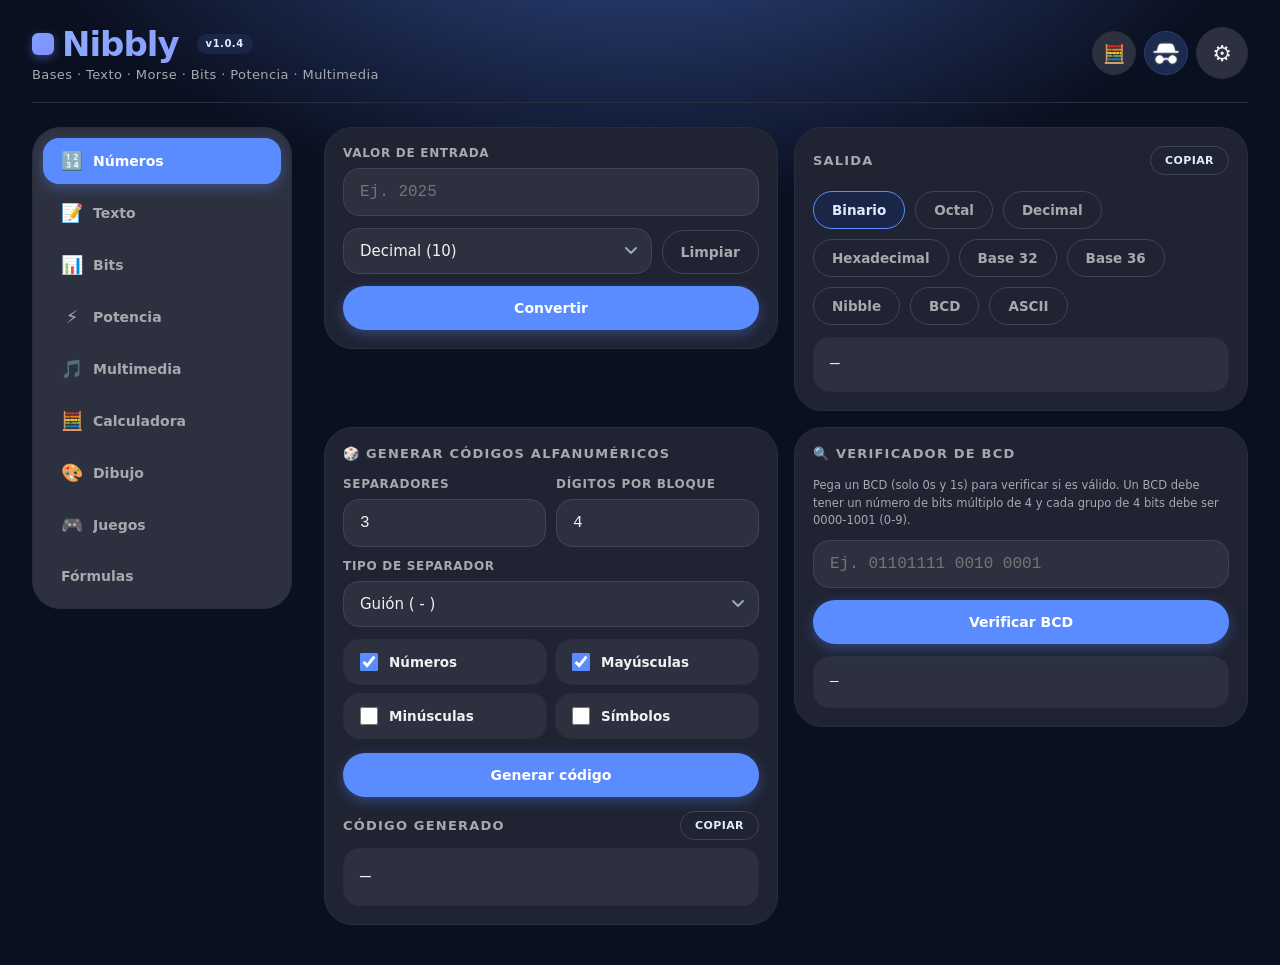
==== index.html @ 158c76c0 "1.0.5" ====
<!DOCTYPE html> <html lang="es"><head><meta charset="UTF-8"><meta name="viewport" content="width=device-width, initial-scale=1, viewport-fit=cover"><meta name="theme-color" content="#0b1020"><title>Nibbly</title><link rel="stylesheet" href="games/games.css" onerror="window.__gamesCssMissing=true"> <style>*{box-sizing:border-box;-webkit-tap-highlight-color:transparent}:root{--accent:#5b8cff;--bg:#0b1020;--surface:color-mix(in srgb,var(--bg) 92%,white 8%);--surface-1:color-mix(in srgb,var(--bg) 86%,white 14%);--surface-2:color-mix(in srgb,var(--bg) 80%,white 20%);--surface-3:color-mix(in srgb,var(--bg) 72%,white 28%);--on-surface:color-mix(in srgb,white 94%,var(--bg));--on-variant:color-mix(in srgb,white 64%,var(--bg));--outline:color-mix(in srgb,white 22%,var(--bg));--outline-v:color-mix(in srgb,white 12%,var(--bg));--primary:var(--accent);--on-primary:#fff;--primary-container:color-mix(in srgb,var(--accent) 34%,var(--bg));--on-primary-cont:color-mix(in srgb,var(--accent) 18%,white);--secondary-container:color-mix(in srgb,var(--accent) 18%,var(--bg));--good:#22d3a6;--warn:#ffb020;--bad:#ff6b7a;--r-md:16px;--r-lg:24px;--r-xl:28px;--r-full:999px;--ease:cubic-bezier(.2,.9,.3,1.1);--bg-anim-speed:9s;--bg-anim-brightness:1;--bg-grad-intensity:50%;--bh-grow-duration:700ms;--bh-suck-duration:1500ms;--bh-suck-stagger:60ms;--bh-hold-duration:500ms;--bh-shrink-duration:500ms;--bh-size-max:140vmax;--bh-accent-mix:40%;--bh-spin-deg:720deg}html,body{margin:0;padding:0;height:100%}html{background:var(--bg)}body{background:var(--bg);color:var(--on-surface);font-family:system-ui,-apple-system,"Segoe UI",Roboto,"Helvetica Neue",Arial,sans-serif;min-height:100vh;padding:0 0 calc(24px + env(safe-area-inset-bottom));-webkit-font-smoothing:antialiased;transition:background-color .3s var(--ease)}body::before{content:'';position:fixed;inset:0;z-index:0;pointer-events:none;background:radial-gradient(900px 500px at 50% -140px,color-mix(in srgb,var(--accent) var(--bg-grad-intensity,50%),transparent) 0%,transparent 70%);background-repeat:no-repeat;animation:bgPulse var(--bg-anim-speed,9s) ease-in-out infinite;will-change:opacity}@keyframes bgPulse{0%,100%{opacity:var(--bg-anim-brightness,1)}50%{opacity:calc(var(--bg-anim-brightness,1) * 0.32)}}.app{max-width:620px;margin:0 auto;padding:16px 14px 24px;position:relative;z-index:1}body.no-effects,body.no-effects *,body.no-effects *::before,body.no-effects *::after,body.no-effects::before{transition:none!important;animation:none!important}.topbar{display:flex;align-items:flex-start;justify-content:space-between;gap:12px;margin-bottom:16px;padding-top:6px}.brand h1{margin:0 0 3px;font-size:28px;font-weight:800;letter-spacing:-.8px;background:linear-gradient(135deg,color-mix(in srgb,var(--accent) 70%,white),color-mix(in srgb,var(--accent) 40%,#a78bfa));-webkit-background-clip:text;background-clip:text;color:transparent;-webkit-text-fill-color:transparent;display:flex;align-items:center;gap:8px}.brand h1 .logo-dot{display:inline-block;width:22px;height:22px;border-radius:6px;background:linear-gradient(135deg,color-mix(in srgb,var(--accent) 80%,white),color-mix(in srgb,var(--accent) 50%,#a78bfa));box-shadow:0 3px 10px color-mix(in srgb,var(--accent) 40%,transparent);flex-shrink:0}.brand p{margin:0;font-size:12px;color:var(--on-variant);letter-spacing:.3px}.icon-btn{width:46px;height:46px;border-radius:var(--r-full);background:var(--surface-1);border:1px solid var(--outline-v);color:var(--on-surface);font-size:20px;cursor:pointer;display:flex;align-items:center;justify-content:center;flex-shrink:0;font-family:inherit;transition:background .2s var(--ease),transform .15s var(--ease)}.icon-btn:active{background:var(--surface-2);transform:scale(.94)}.nav-bar{display:flex;gap:4px;background:var(--surface-1);border:1px solid var(--outline-v);padding:6px;border-radius:var(--r-lg);margin-bottom:16px;overflow-x:auto;scrollbar-width:none}.nav-bar::-webkit-scrollbar{display:none}.tab{flex:1 0 auto;min-width:70px;padding:11px 8px;border:0;background:transparent;color:var(--on-variant);font-size:12.5px;font-weight:700;border-radius:var(--r-md);cursor:pointer;font-family:inherit;white-space:nowrap;transition:background .22s var(--ease),color .22s var(--ease),opacity .2s var(--ease)}.tab.active{background:var(--primary);color:var(--on-primary);box-shadow:0 4px 14px color-mix(in srgb,var(--primary) 35%,transparent)}.tab[disabled]{opacity:.35;pointer-events:none;cursor:not-allowed}.panel{display:none}.panel.active{display:block;animation:fade .26s var(--ease)}@keyframes fade{from{opacity:0;transform:translateY(8px)}to{opacity:1;transform:none}}.card{background:var(--surface);border:1px solid var(--outline-v);border-radius:var(--r-xl);padding:18px;margin-bottom:14px}.card-head{display:flex;justify-content:space-between;align-items:center;gap:10px;margin-bottom:12px;flex-wrap:wrap}.card-title{font-size:12px;font-weight:800;letter-spacing:1px;text-transform:uppercase;color:var(--on-variant)}.lbl{display:block;font-size:12px;font-weight:700;letter-spacing:.7px;text-transform:uppercase;color:var(--on-variant);margin-bottom:8px}.input{width:100%;padding:14px 16px;border-radius:var(--r-md);border:1px solid var(--outline);background:var(--surface-1);color:var(--on-surface);font-size:16px;outline:none;font-family:inherit;transition:border-color .2s var(--ease),box-shadow .2s var(--ease),background .2s var(--ease)}.input:focus{border-color:var(--primary);background:var(--surface-2);box-shadow:0 0 0 3px color-mix(in srgb,var(--primary) 22%,transparent)}.input[readonly]{color:var(--on-primary-cont)}.mono{font-family:ui-monospace,SFMono-Regular,Menlo,Consolas,"Liberation Mono",monospace}.select{width:100%;padding:13px 38px 13px 16px;border-radius:var(--r-md);border:1px solid var(--outline);background-color:var(--surface-1);color:var(--on-surface);font-size:15px;outline:none;font-family:inherit;cursor:pointer;-webkit-appearance:none;appearance:none;background-image:url("data:image/svg+xml;utf8,<svg xmlns='http://www.w3.org/2000/svg' width='12' height='8'><path d='M1 1l5 5 5-5' stroke='%23a0a8c0' stroke-width='1.8' fill='none' stroke-linecap='round' stroke-linejoin='round'/></svg>");background-repeat:no-repeat;background-position:right 14px center;transition:border-color .2s var(--ease)}.select:focus{border-color:var(--primary)}.select option{background:var(--bg);color:var(--on-surface)}.grid2{display:grid;grid-template-columns:1fr auto;gap:10px;align-items:end;margin-top:12px}.dual{display:grid;grid-template-columns:1fr 1fr;gap:10px;margin-top:12px}@media(max-width:380px){.dual{grid-template-columns:1fr}}.btn-ghost{padding:13px 18px;border-radius:var(--r-full);border:1px solid var(--outline);background:transparent;color:var(--on-variant);font-size:14px;font-weight:700;cursor:pointer;font-family:inherit;transition:background .2s var(--ease),color .2s var(--ease)}.btn-ghost:active{background:var(--surface-2);color:var(--on-surface)}.btn-primary{padding:14px 20px;border-radius:var(--r-full);border:0;background:var(--primary);color:var(--on-primary);font-size:14px;font-weight:800;cursor:pointer;font-family:inherit;width:100%;transition:transform .12s var(--ease),filter .2s var(--ease),opacity .2s var(--ease);box-shadow:0 4px 14px color-mix(in srgb,var(--primary) 35%,transparent)}.btn-primary:active{transform:scale(.97);filter:brightness(1.08)}.btn-primary[disabled]{opacity:.6;cursor:progress}.seg{display:flex;gap:5px;background:var(--surface-1);border:1px solid var(--outline-v);padding:5px;border-radius:var(--r-full);margin-bottom:14px}.seg-btn{flex:1;padding:11px 6px;border:0;background:transparent;color:var(--on-variant);font-size:12.5px;font-weight:700;border-radius:var(--r-full);cursor:pointer;font-family:inherit;transition:background .22s var(--ease),color .22s var(--ease)}.seg-btn.active{background:var(--primary);color:var(--on-primary);box-shadow:0 3px 12px color-mix(in srgb,var(--primary) 30%,transparent)}.chips{display:flex;flex-wrap:wrap;gap:8px;margin-top:10px}.chip{padding:9px 16px;border-radius:var(--r-full);border:1px solid var(--outline);background:transparent;color:var(--on-variant);font-size:13px;font-weight:700;cursor:pointer;font-family:inherit;transition:background .2s var(--ease),color .2s var(--ease),border-color .2s var(--ease)}.chip.active{background:var(--secondary-container);border-color:var(--primary);color:var(--on-primary-cont)}.result-val{background:var(--surface-1);border:1px solid var(--outline-v);border-radius:var(--r-md);padding:14px 16px;font-size:16px;line-height:1.55;word-break:break-all;white-space:pre-wrap;color:var(--on-surface);min-height:52px}.result-val.ascii{font-size:24px;letter-spacing:3px;text-align:center}.copy{border:1px solid var(--outline);background:transparent;color:var(--on-primary-cont);font-size:11px;font-weight:800;padding:7px 14px;border-radius:var(--r-full);cursor:pointer;font-family:inherit;letter-spacing:.4px;flex-shrink:0;text-transform:uppercase;transition:background .2s var(--ease),transform .1s var(--ease)}.copy:active{transform:scale(.94);background:var(--surface-2)}.error{display:none;margin-top:12px;font-size:12.5px;color:var(--bad);font-weight:600;line-height:1.4}.error.show{display:block}.morse-pad{display:none;grid-template-columns:repeat(6,1fr);gap:6px;margin-top:12px}.morse-pad.show{display:grid}.morse-key{padding:14px 4px;border-radius:var(--r-md);border:1px solid var(--outline-v);background:var(--surface-1);color:var(--on-surface);font-size:19px;font-weight:800;cursor:pointer;font-family:ui-monospace,SFMono-Regular,Menlo,monospace;transition:background .12s var(--ease),transform .12s var(--ease);line-height:1}.morse-key:active{background:var(--surface-3);transform:scale(.94)}.morse-key.sp{color:var(--on-primary-cont);font-size:12px;font-weight:800}.morse-key.del{color:var(--bad);font-size:15px;font-weight:800}.speaker-btn{display:inline-flex;align-items:center;gap:6px;padding:8px 14px;border-radius:var(--r-full);border:1px solid var(--outline);background:var(--secondary-container);color:var(--on-primary-cont);font-size:12px;font-weight:800;cursor:pointer;font-family:inherit;letter-spacing:.3px;transition:background .2s var(--ease),transform .12s var(--ease),opacity .2s var(--ease)}.speaker-btn:active{transform:scale(.94);background:var(--surface-3)}.speaker-btn[disabled]{opacity:.4;cursor:not-allowed;pointer-events:none;filter:grayscale(.5)}.speaker-btn .ico{font-size:14px;line-height:1}.check-row{display:flex;align-items:center;gap:8px;padding:10px 12px;border-radius:var(--r-md);background:var(--surface-1);border:1px solid var(--outline-v);font-size:13.5px;font-weight:600;color:var(--on-surface);cursor:pointer;transition:background .15s var(--ease)}.check-row:active{background:var(--surface-2)}.check-row input[type=checkbox]{width:18px;height:18px;accent-color:var(--accent);cursor:pointer}.check-grid{display:grid;grid-template-columns:1fr 1fr;gap:8px;margin-top:12px}@media(max-width:360px){.check-grid{grid-template-columns:1fr}}.meter-wrap{margin-top:12px;background:var(--surface-1);border:1px solid var(--outline-v);border-radius:var(--r-md);padding:14px 16px}.meter-top{display:flex;justify-content:space-between;align-items:center;gap:10px;margin-bottom:10px;flex-wrap:wrap}.meter-label{font-size:11px;font-weight:800;letter-spacing:.8px;text-transform:uppercase;color:var(--on-variant)}.badge{display:inline-flex;align-items:center;gap:5px;padding:5px 13px;border-radius:var(--r-full);font-size:12px;font-weight:800;letter-spacing:.3px;white-space:nowrap}.badge.good{background:color-mix(in srgb,var(--good) 18%,transparent);color:var(--good);border:1px solid color-mix(in srgb,var(--good) 40%,transparent)}.badge.mid{background:color-mix(in srgb,var(--warn) 16%,transparent);color:var(--warn);border:1px solid color-mix(in srgb,var(--warn) 35%,transparent)}.badge.bad{background:color-mix(in srgb,var(--bad) 16%,transparent);color:var(--bad);border:1px solid color-mix(in srgb,var(--bad) 35%,transparent)}.badge.neutral{background:var(--secondary-container);color:var(--on-primary-cont);border:1px solid var(--outline-v)}.meter-bar{height:8px;border-radius:var(--r-full);background:var(--bg);overflow:hidden;position:relative}.meter-fill{height:100%;width:0;border-radius:var(--r-full);transition:width .4s var(--ease),background .4s var(--ease)}.meter-desc{font-size:12px;color:var(--on-variant);margin-top:10px;line-height:1.5}.outline-row{display:flex;justify-content:space-between;align-items:baseline;gap:10px;background:var(--surface-1);border:1px solid var(--outline-v);border-radius:var(--r-md);padding:12px 16px;margin-bottom:10px}.outline-row:last-child{margin-bottom:0}.outline-row .k{font-size:12px;font-weight:800;color:var(--on-variant);letter-spacing:.5px;text-transform:uppercase}.outline-row .v{font-size:17px;font-weight:800;color:var(--on-surface);word-break:break-all;text-align:right}.swap-btn{display:flex;align-items:center;justify-content:center;width:44px;height:44px;border-radius:var(--r-full);border:1px solid var(--outline-v);background:var(--surface-1);color:var(--primary);font-size:20px;cursor:pointer;margin:8px auto 0;font-family:inherit;transition:background .2s var(--ease),transform .15s var(--ease)}.swap-btn:active{background:var(--surface-3);transform:scale(.9)}.hint{font-size:11.5px;color:var(--on-variant);margin-top:10px;line-height:1.55}.cpu-bars{display:flex;gap:4px;height:44px;margin-top:6px}.cpu-bar{flex:1;border-radius:6px;background:var(--bg);position:relative;overflow:hidden;border:1px solid var(--outline-v)}.cpu-bar .fill{position:absolute;left:0;right:0;bottom:0;height:0%;border-radius:5px;transition:height .35s var(--ease),background .35s var(--ease)}.cpu-bars-label{display:flex;justify-content:space-between;font-size:10px;color:var(--on-variant);margin-top:6px;font-weight:700;letter-spacing:.3px}.cpu-cores{display:grid;grid-template-columns:repeat(4,1fr);gap:10px;margin-top:4px}.cpu-cores .cc{background:var(--surface-1);border:1px solid var(--outline-v);border-radius:var(--r-md);padding:10px 8px;text-align:center}.cpu-cores .cc .n{font-size:16px;font-weight:800;color:var(--on-surface);font-family:ui-monospace,Menlo,monospace}.cpu-cores .cc .c{font-size:10px;font-weight:700;color:var(--on-variant);letter-spacing:.5px;text-transform:uppercase;margin-top:3px}@media(max-width:400px){.cpu-cores{grid-template-columns:repeat(2,1fr)}}.compat-grid{display:grid;grid-template-columns:repeat(4,1fr);gap:8px}.compat-item{background:var(--surface-2);border:1px solid var(--outline-v);border-radius:var(--r-md);padding:10px 6px;text-align:center}.compat-item .sys{font-size:10px;font-weight:800;color:var(--on-variant);text-transform:uppercase;letter-spacing:.4px;margin-bottom:4px}.compat-item .st{font-size:18px;font-weight:800;line-height:1}.compat-item .st.yes{color:var(--good)}.compat-item .st.no{color:var(--bad)}.compat-item .st.partial{color:var(--warn)}@media(max-width:400px){.compat-grid{grid-template-columns:repeat(2,1fr)}}.toast{position:fixed;left:50%;bottom:calc(28px + env(safe-area-inset-bottom));transform:translate(-50%,20px);background:var(--good);color:#04231a;padding:12px 22px;border-radius:var(--r-full);font-weight:800;font-size:13px;opacity:0;pointer-events:none;transition:opacity .25s var(--ease),transform .25s var(--ease);z-index:400;box-shadow:0 8px 24px color-mix(in srgb,var(--good) 35%,transparent);max-width:90vw;text-align:center}.toast.show{opacity:1;transform:translate(-50%,0)}.toast.bad{background:var(--bad);color:#fff;box-shadow:0 8px 24px color-mix(in srgb,var(--bad) 40%,transparent)}.sheet-overlay{position:fixed;inset:0;background:rgba(0,0,0,.55);opacity:0;pointer-events:none;z-index:300;transition:opacity .25s var(--ease);backdrop-filter:blur(4px);-webkit-backdrop-filter:blur(4px)}.sheet-overlay.show{opacity:1;pointer-events:auto}.sheet{position:fixed;left:0;right:0;bottom:0;background:var(--surface-1);border-radius:var(--r-xl) var(--r-xl) 0 0;max-height:90vh;overflow-y:auto;padding:12px 18px calc(28px + env(safe-area-inset-bottom));transform:translateY(100%);transition:transform .32s cubic-bezier(.3,.9,.4,1);z-index:301;border-top:1px solid var(--outline-v)}.sheet.show{transform:translateY(0)}.sheet-handle{width:36px;height:4px;background:var(--outline);border-radius:var(--r-full);margin:6px auto 18px}.sheet-title{font-size:22px;font-weight:800;letter-spacing:-.4px;margin:0 0 20px;display:flex;justify-content:space-between;align-items:center}.sheet-close{width:36px;height:36px;border-radius:var(--r-full);background:var(--surface-3);border:0;color:var(--on-surface);font-size:16px;cursor:pointer;font-family:inherit;display:flex;align-items:center;justify-content:center}.sheet-close:active{background:var(--surface-3)}.setting-section{margin-bottom:24px}.setting-section h3{font-size:12px;font-weight:800;letter-spacing:1px;text-transform:uppercase;color:var(--on-variant);margin:0 0 12px}.setting-row{display:flex;justify-content:space-between;align-items:center;gap:12px;padding:12px 0}.setting-row.disabled{opacity:.45}.setting-row .rl{flex:1;min-width:0}.setting-row .rl .t{font-size:15px;font-weight:600;color:var(--on-surface)}.setting-row .rl .d{font-size:12px;color:var(--on-variant);margin-top:3px;line-height:1.4}.preset-row{display:flex;gap:8px;margin-top:10px;flex-wrap:wrap;padding:10px 0 0;border-top:1px solid var(--outline-v)}.preset-swatch{width:32px;height:32px;border-radius:var(--r-full);border:2px solid var(--outline);cursor:pointer;padding:0;flex-shrink:0;transition:transform .15s var(--ease),border-color .2s var(--ease),box-shadow .2s var(--ease)}.preset-swatch:active{transform:scale(.88)}.preset-swatch.active{border-color:var(--on-surface);box-shadow:0 0 0 2px var(--surface-1),0 0 0 4px var(--on-surface)}.color-chip{width:44px;height:44px;border-radius:var(--r-full);border:2px solid var(--outline);padding:0;cursor:pointer;overflow:hidden;position:relative;flex-shrink:0}.color-chip input[type="color"]{position:absolute;inset:-10px;width:calc(100% + 20px);height:calc(100% + 20px);border:0;padding:0;cursor:pointer;background:transparent}.switch{position:relative;display:inline-block;width:52px;height:32px;flex-shrink:0}.switch input{opacity:0;width:0;height:0}.switch .track{position:absolute;inset:0;border-radius:var(--r-full);background:var(--surface-3);border:2px solid var(--outline);transition:background .22s var(--ease),border-color .22s var(--ease);cursor:pointer}.switch .thumb{position:absolute;top:50%;left:6px;transform:translateY(-50%);width:20px;height:20px;border-radius:50%;background:var(--on-variant);transition:left .24s var(--ease),background .24s var(--ease),width .24s var(--ease),height .24s var(--ease);pointer-events:none}.switch input:checked~.track{background:var(--primary);border-color:var(--primary)}.switch input:checked~.thumb{left:calc(100% - 26px);width:24px;height:24px;background:#fff}.switch input:disabled~.track{opacity:.4;cursor:not-allowed}.switch input:disabled~.thumb{opacity:.4}.reset-btn{width:100%;padding:14px;border-radius:var(--r-full);border:1px solid var(--outline);background:transparent;color:var(--on-surface);font-family:inherit;font-size:14px;font-weight:700;cursor:pointer;margin-top:8px}.reset-btn:active{background:var(--surface-3)}.about-card{background:var(--surface-2);border:1px solid var(--outline-v);border-radius:var(--r-lg);padding:16px}.about-row{display:flex;justify-content:space-between;align-items:baseline;gap:10px;padding:10px 0;border-bottom:1px solid var(--outline-v)}.about-row:last-of-type{border-bottom:0}.about-row .k{font-size:12px;font-weight:700;color:var(--on-variant);text-transform:uppercase;letter-spacing:.6px}.about-row .v{font-size:14px;font-weight:800;color:var(--on-surface);text-align:right;word-break:break-all}.github-link{display:flex;align-items:center;justify-content:center;gap:8px;margin-top:14px;padding:13px;background:var(--secondary-container);border:1px solid var(--outline-v);border-radius:var(--r-full);color:var(--on-primary-cont);text-decoration:none;font-weight:800;font-size:13.5px;letter-spacing:.3px;transition:background .2s var(--ease)}.github-link:active{background:var(--surface-3)}.github-link svg{width:18px;height:18px;fill:currentColor}.external-disclaimer{margin:10px 4px 0;font-size:11px;line-height:1.5;color:var(--on-variant);text-align:center;font-style:italic;opacity:.85}.heart{text-align:center;font-size:13px;color:var(--on-variant);margin:18px 0 0;line-height:1.6}.heart b{color:var(--on-primary-cont);font-weight:800}.log-fab{position:fixed;right:18px;bottom:calc(20px + env(safe-area-inset-bottom));width:54px;height:54px;border-radius:var(--r-lg);background:var(--primary);color:var(--on-primary);border:0;font-size:22px;cursor:pointer;font-family:inherit;display:none;align-items:center;justify-content:center;box-shadow:0 8px 22px color-mix(in srgb,var(--primary) 40%,transparent);z-index:250;transition:transform .18s var(--ease),background .18s var(--ease)}.log-fab.show{display:flex}.log-fab:active{transform:scale(.92)}.log-panel{position:fixed;left:14px;right:14px;bottom:calc(88px + env(safe-area-inset-bottom));max-height:52vh;background:var(--surface-1);border:1px solid var(--outline);border-radius:var(--r-lg);z-index:249;display:none;flex-direction:column;box-shadow:0 12px 32px rgba(0,0,0,.45);overflow:hidden;animation:logIn .24s var(--ease)}.log-panel.show{display:flex}@keyframes logIn{from{opacity:0;transform:translateY(12px)}to{opacity:1;transform:none}}.log-head{display:flex;justify-content:space-between;align-items:center;gap:8px;padding:12px 14px;border-bottom:1px solid var(--outline-v);background:var(--surface-2)}.log-head .lt{font-size:12px;font-weight:800;letter-spacing:.8px;text-transform:uppercase;color:var(--on-variant)}.log-head button{background:transparent;border:0;color:var(--on-primary-cont);font-family:inherit;font-size:12px;font-weight:700;cursor:pointer;padding:6px 10px;border-radius:var(--r-full)}.log-head button:active{background:var(--surface-3)}.log-body{flex:1;overflow-y:auto;padding:6px 0;font-family:ui-monospace,SFMono-Regular,Menlo,monospace;font-size:11.5px;line-height:1.5}.log-entry{padding:8px 14px;border-bottom:1px solid var(--outline-v);color:var(--on-surface);word-break:break-all}.log-entry:last-child{border-bottom:0}.log-entry .time{color:var(--on-variant);font-size:10px;margin-right:6px}.log-empty{padding:24px 14px;text-align:center;color:var(--on-variant);font-size:12.5px;font-family:inherit}.color-preview{display:inline-block;width:14px;height:14px;border-radius:50%;vertical-align:middle;margin-right:6px;border:1px solid var(--outline)}.loading-msg{display:none;margin-top:12px;padding:10px 14px;border-radius:var(--r-md);background:var(--secondary-container);color:var(--on-primary-cont);font-size:12.5px;font-weight:700;line-height:1.5;text-align:center;animation:loadingPulse 1.2s ease-in-out infinite}.loading-msg.show{display:block}@keyframes loadingPulse{0%,100%{opacity:1}50%{opacity:.55}}.vol-slider{width:100%;height:6px;border-radius:var(--r-full);background:var(--surface-3);outline:none;-webkit-appearance:none;appearance:none;margin:10px 0 4px}.vol-slider::-webkit-slider-thumb{-webkit-appearance:none;width:22px;height:22px;border-radius:50%;background:var(--primary);cursor:pointer;border:2px solid var(--on-surface);box-shadow:0 2px 8px color-mix(in srgb,var(--primary) 50%,transparent)}.vol-slider::-moz-range-thumb{width:20px;height:20px;border-radius:50%;background:var(--primary);cursor:pointer;border:2px solid var(--on-surface)}.vol-slider:disabled{opacity:.4;cursor:not-allowed}.vol-slider:disabled::-webkit-slider-thumb{background:var(--on-variant)}.calc-wrapper{position:relative}.calc{background:var(--surface);border:1px solid var(--outline-v);border-radius:var(--r-xl);padding:16px}.calc-display{background:var(--surface-1);border:1px solid var(--outline-v);border-radius:var(--r-md);padding:18px 16px;font-size:32px;font-weight:800;font-family:ui-monospace,monospace;text-align:right;min-height:76px;word-break:break-all;margin-bottom:12px;overflow:hidden;color:var(--on-surface);display:flex;align-items:center;justify-content:flex-end}.calc-expression{font-size:12px;color:var(--on-variant);font-weight:600;margin-bottom:6px;min-height:16px;font-family:ui-monospace,monospace;text-align:right;overflow:hidden;text-overflow:ellipsis;white-space:nowrap}.calc-buttons{display:grid;grid-template-columns:repeat(4,1fr);gap:8px}.calc-buttons button{padding:18px 8px;border-radius:var(--r-md);border:1px solid var(--outline-v);background:var(--surface-1);color:var(--on-surface);font-size:18px;font-weight:800;cursor:pointer;font-family:inherit;transition:background .15s var(--ease),transform .1s var(--ease)}.calc-buttons button:active{background:var(--surface-3);transform:scale(.96)}.calc-buttons button.op{background:var(--secondary-container);color:var(--on-primary-cont)}.calc-buttons button.eq{background:var(--primary);color:var(--on-primary)}.calc-buttons button.clr{background:color-mix(in srgb,var(--bad) 20%,var(--surface-1));color:var(--bad)}.calc-clone{position:fixed;pointer-events:none;z-index:9999;border-radius:var(--r-md);border:1px solid var(--outline-v);background:var(--surface-1);color:var(--on-surface);font-size:18px;font-weight:800;font-family:inherit;display:flex;align-items:center;justify-content:center;will-change:transform;box-shadow:0 4px 12px rgba(0,0,0,.3)}.calc-black-hole{position:fixed;transform:translate(-50%,-50%);border-radius:50%;background:radial-gradient(circle at center,#000 0%,color-mix(in srgb,var(--accent) var(--bh-accent-mix),black) 35%,color-mix(in srgb,var(--accent) 15%,transparent) 55%,transparent 75%);box-shadow:0 0 40px 8px color-mix(in srgb,var(--accent) 25%,transparent),0 0 80px 20px color-mix(in srgb,var(--accent) 10%,transparent);z-index:9998;pointer-events:auto;width:0;height:0;opacity:0;animation:bhGrow var(--bh-grow-duration) cubic-bezier(.3,.9,.4,1) forwards}.calc-black-hole.shrinking{animation:bhShrink var(--bh-shrink-duration) cubic-bezier(.6,.05,.3,1) forwards}@keyframes bhGrow{from{width:0;height:0;opacity:0}to{width:var(--bh-size-max);height:var(--bh-size-max);opacity:1}}@keyframes bhShrink{from{width:var(--bh-size-max);height:var(--bh-size-max);opacity:1}to{width:0;height:0;opacity:0}}.calc-black-hole-victim{position:fixed;display:flex;align-items:center;justify-content:center;z-index:9999;pointer-events:none;padding:18px 8px;border-radius:var(--r-md,16px);border:1px solid var(--outline-v);background:var(--surface-1);color:var(--on-surface);font-size:18px;font-weight:800;font-family:inherit;will-change:transform,opacity;transition:transform var(--bh-suck-duration) cubic-bezier(.6,.05,.3,1) var(--delay,0ms),opacity var(--bh-suck-duration) cubic-bezier(.6,.05,.3,1) var(--delay,0ms)}.calc-black-hole-victim.op{background:var(--secondary-container);color:var(--on-primary-cont)}.calc-black-hole-victim.eq{background:var(--primary);color:var(--on-primary)}.calc-black-hole-victim.clr{background:color-mix(in srgb,var(--bad) 20%,var(--surface-1));color:var(--bad)}.calc-black-hole-victim.sucked{transform:translate(var(--dx,0px),var(--dy,0px)) rotate(var(--spin,720deg)) scale(0);opacity:0}#gamesContainer{min-height:180px}.games-loading{text-align:center;padding:36px 20px;color:var(--on-variant);font-size:13.5px;font-weight:600;line-height:1.6;animation:loadingPulse 1.2s ease-in-out infinite}.games-error{text-align:center;padding:36px 20px;color:var(--on-variant);font-size:14px;font-weight:700;line-height:1.7}.games-error .emoji{font-size:40px;display:block;margin-bottom:12px}#paintContainer{min-height:180px}.paint-loading{text-align:center;padding:36px 20px;color:var(--on-variant);font-size:13.5px;font-weight:600;line-height:1.6;animation:loadingPulse 1.2s ease-in-out infinite}.paint-error{text-align:center;padding:36px 20px;color:var(--on-variant);font-size:14px;font-weight:700;line-height:1.7}.paint-error .emoji{font-size:40px;display:block;margin-bottom:12px}#formulasContainer{min-height:180px}.formulas-loading{text-align:center;padding:36px 20px;color:var(--on-variant);font-size:13.5px;font-weight:600;line-height:1.6;animation:loadingPulse 1.2s ease-in-out infinite}.formulas-error{text-align:center;padding:36px 20px;color:var(--on-variant);font-size:14px;font-weight:700;line-height:1.7}.formulas-error .emoji{font-size:40px;display:block;margin-bottom:12px}.force-btn-row{display:grid;grid-template-columns:1fr 1fr;gap:8px;margin-top:6px}.force-btn{padding:13px 8px;border-radius:var(--r-md);border:1px solid var(--outline);background:var(--surface-1);color:var(--on-surface);font-family:inherit;font-size:12.5px;font-weight:700;cursor:pointer;line-height:1.35;transition:background .2s var(--ease),opacity .2s var(--ease)}.force-btn:active{background:var(--surface-3)}.force-btn.active{background:var(--primary);color:var(--on-primary);border-color:var(--primary)}.force-btn.broken{opacity:.45;color:var(--on-variant)}@media(max-width:340px){.force-btn-row{grid-template-columns:1fr}}.file-check-results{margin-top:12px;display:flex;flex-direction:column;gap:6px}.file-check-item{display:flex;align-items:center;gap:10px;padding:9px 12px;background:var(--surface-1);border:1px solid var(--outline-v);border-radius:var(--r-md);font-size:12px;font-family:ui-monospace,SFMono-Regular,Menlo,monospace}.file-check-item.ok{border-color:color-mix(in srgb,var(--good) 40%,transparent)}.file-check-item.missing{border-color:color-mix(in srgb,var(--bad) 40%,transparent)}.file-check-icon{font-size:15px;flex-shrink:0}.file-check-path{flex:1;word-break:break-all;color:var(--on-surface)}.file-check-category{font-size:9.5px;font-weight:800;color:var(--on-variant);text-transform:uppercase;letter-spacing:.4px;padding:2px 8px;background:var(--surface-2);border-radius:999px;flex-shrink:0}.file-check-empty{padding:16px 12px;text-align:center;color:var(--on-variant);font-size:12px;font-style:italic}</style> </head><body><div class="app"><header class="topbar"><div class="brand"><h1><span class="logo-dot"></span><span data-i18n="app.title">Nibbly</span></h1><p data-i18n="app.subtitle">Bases · Texto · Morse · Bits · Potencia · Multimedia</p></div><button class="icon-btn" id="openSettings" type="button" aria-label="Ajustes">⚙</button></header><nav class="nav-bar"><button class="tab active" data-tab="num" data-i18n="tab.num" type="button">Números</button><button class="tab" data-tab="txt" data-i18n="tab.txt" type="button">Texto</button><button class="tab" data-tab="uni" data-i18n="tab.uni" type="button">Bits</button><button class="tab" data-tab="pot" data-i18n="tab.pot" type="button">Potencia</button><button class="tab" data-tab="media" data-i18n="tab.media" type="button">Multimedia</button><button class="tab" data-tab="calc" data-i18n="tab.calc" type="button">Calculadora</button><button class="tab" data-tab="paint" id="tabPaint" data-i18n="tab.paint" type="button">Dibujo</button><button class="tab" data-tab="games" id="tabGames" data-i18n="tab.games" type="button">Juegos</button><button class="tab" data-tab="formulas" id="tabFormulas" data-i18n="tab.formulas" type="button">Fórmulas</button></nav><section class="panel active" id="panel-num"><div class="card"><label class="lbl" for="numInput" data-i18n="num.title">Valor de entrada</label><input id="numInput" class="input mono" type="text" placeholder="Ej. 2025" autocomplete="off" autocorrect="off" autocapitalize="characters" spellcheck="false" data-i18n-placeholder="num.placeholder"><div class="grid2"><select id="baseIn" class="select"></select><button id="clearNum" class="btn-ghost" data-i18n="num.clear" type="button">Limpiar</button></div><button id="numConvert" class="btn-primary" data-i18n="num.convert" type="button" style="margin-top:12px;">Convertir</button><div class="loading-msg" id="numLoading"></div><div class="error" id="numError"></div></div><div class="card"><div class="card-head"><span class="card-title" data-i18n="num.output">Salida</span><button class="copy" data-copy="numOut" data-strip="1" data-i18n="num.copy" type="button">Copiar</button></div><div class="chips" id="numOutChips"><button class="chip active" data-fmt="2" data-i18n="fmt.2" type="button">Binario</button><button class="chip" data-fmt="8" data-i18n="fmt.8" type="button">Octal</button><button class="chip" data-fmt="10" data-i18n="fmt.10" type="button">Decimal</button><button class="chip" data-fmt="16" data-i18n="fmt.16" type="button">Hexadecimal</button><button class="chip" data-fmt="32" data-i18n="fmt.32" type="button">Base 32</button><button class="chip" data-fmt="36" data-i18n="fmt.36" type="button">Base 36</button><button class="chip" data-fmt="nib" data-i18n="fmt.nib" type="button">Nibble</button><button class="chip" data-fmt="bcd" data-i18n="fmt.bcd" type="button">BCD</button><button class="chip" data-fmt="asc" data-i18n="fmt.asc" type="button">ASCII</button></div><div class="result-val mono" id="numOut" style="margin-top:12px;">—</div></div><div class="card"><div class="card-head"><span class="card-title" data-i18n="code.title">🎲 Generar códigos alfanuméricos</span></div><div class="dual"><div><label class="lbl" for="codeSeps" data-i18n="code.separators">Separadores</label><input id="codeSeps" class="input mono" type="text" inputmode="numeric" placeholder="0" value="3" autocomplete="off" spellcheck="false"></div><div><label class="lbl" for="codeDigits" data-i18n="code.digits">Dígitos por bloque</label><input id="codeDigits" class="input mono" type="text" inputmode="numeric" placeholder="4" value="4" autocomplete="off" spellcheck="false"></div></div><div style="margin-top:12px;"><label class="lbl" for="codeSepType" data-i18n="code.sepType">Tipo de separador</label><select id="codeSepType" class="select"><option value="dash" selected data-i18n="code.sep.dash">Guión ( - )</option><option value="underscore" data-i18n="code.sep.underscore">Barra baja ( _ )</option><option value="slash" data-i18n="code.sep.slash">Barra ( / )</option><option value="space" data-i18n="code.sep.space">Espacio</option><option value="dot" data-i18n="code.sep.dot">Punto ( . )</option><option value="none" data-i18n="code.sep.none">Nada (vacío)</option></select></div><div class="check-grid"><label class="check-row"><input type="checkbox" id="codeNumbers" checked><span data-i18n="code.numbers">Números</span></label><label class="check-row"><input type="checkbox" id="codeUpper" checked><span data-i18n="code.upper">Mayúsculas</span></label><label class="check-row"><input type="checkbox" id="codeLower"><span data-i18n="code.lower">Minúsculas</span></label><label class="check-row"><input type="checkbox" id="codeSymbols"><span data-i18n="code.symbols">Símbolos</span></label></div><button class="btn-primary" id="codeGen" data-i18n="code.generate" type="button" style="margin-top:14px;">Generar código</button><div style="margin-top:14px;"><div class="card-head" style="margin-bottom:8px;"><span class="card-title" data-i18n="code.output">Código generado</span><button class="copy" data-copy="codeResult" type="button" data-i18n="num.copy">Copiar</button></div><div class="result-val mono" id="codeResult" style="font-size:18px;letter-spacing:2px;">—</div></div><div class="error" id="codeError"></div></div><div class="card"><div class="card-head"><span class="card-title" data-i18n="bcd.title">🔍 Verificador de BCD</span></div><div class="hint" style="margin:0 0 10px;" data-i18n="bcd.hint"> Pega un BCD (solo 0s y 1s) para verificar si es válido. Un BCD debe tener un número de bits múltiplo de 4 y cada grupo de 4 bits debe ser 0000-1001 (0-9). </div><input id="bcdInput" class="input mono" type="text" placeholder="Ej. 01101111 0010 0001" autocomplete="off" spellcheck="false" autocorrect="off" autocapitalize="off"><button id="bcdCheckBtn" class="btn-primary" data-i18n="bcd.check" type="button" style="margin-top:12px;">Verificar BCD</button><div id="bcdResult" class="result-val mono" style="margin-top:12px;font-size:14px;">—</div><div class="error" id="bcdError"></div></div></section><section class="panel" id="panel-txt"><div class="seg" id="dirSeg"><button class="seg-btn active" data-dir="enc" data-i18n="txt.dir.enc" type="button">Texto → Códigos</button><button class="seg-btn" data-dir="dec" data-i18n="txt.dir.dec" type="button">Códigos → Texto</button></div><div class="card"><div class="card-head"><span class="card-title" id="txtInLabel">Entrada · Texto</span><button class="copy" id="clearTxt" data-i18n="txt.clear" type="button">Limpiar</button></div> <textarea id="txtIn" class="input mono" rows="3" placeholder="Hola mundo 🙂"
                spellcheck="false" autocomplete="off" autocorrect="off" autocapitalize="off"></textarea> <div class="chips" id="fmtChips" style="margin-top:12px;"><button class="chip active" data-fmt="2" data-i18n="fmt.2" type="button">Binario</button><button class="chip" data-fmt="8" data-i18n="fmt.8" type="button">Octal</button><button class="chip" data-fmt="10" data-i18n="fmt.10" type="button">Decimal</button><button class="chip" data-fmt="16" data-i18n="fmt.16" type="button">Hexadecimal</button><button class="chip" data-fmt="asc" data-i18n="fmt.asc" type="button">ASCII</button><button class="chip" data-fmt="mor" data-i18n="fmt.mor" type="button">Morse</button><button class="chip" data-fmt="64" data-i18n="fmt.64" type="button">Base64</button></div><div class="morse-pad" id="morsePad"><button class="morse-key" data-ins="." type="button">·</button><button class="morse-key" data-ins="-" type="button">−</button><button class="morse-key sp" data-ins=" " type="button">esp</button><button class="morse-key sp" data-ins="/" type="button">/</button><button class="morse-key del" data-ins="__DEL__" type="button">⌫</button><button class="morse-key del" data-ins="__CLR__" type="button">CLR</button></div><div class="hint" id="morseHint" style="display:none;" data-i18n="txt.morseHint"> Separa letras con espacio y palabras con /. Ej: .... --- .-.. .- / -- ..- -. -.. --- </div></div><div class="card"><div class="card-head"><span class="card-title" id="txtOutLabel">Salida · Códigos</span><div style="display:flex;gap:8px;align-items:center;flex-wrap:wrap;"><button class="speaker-btn" id="morseSpeaker" type="button" data-i18n-title="morse.speakTitle"><span class="ico">🔊</span> <span data-i18n="morse.speak">Escuchar</span></button><button class="speaker-btn" id="morseDownload" type="button" data-i18n-title="morse.downloadTitle"><span class="ico">⬇</span> <span data-i18n="morse.download">WAV</span></button><button class="copy" data-copy="txtOut" data-i18n="num.copy" type="button">Copiar</button></div></div> <textarea id="txtOut" class="input mono" rows="4" readonly></textarea> <div class="error" id="txtError"></div></div></section><section class="panel" id="panel-uni"><div class="card"><label class="lbl" for="uniValue" data-i18n="uni.title">Cantidad de entrada</label><input id="uniValue" class="input mono" type="text" inputmode="decimal" placeholder="Ej. 1024" autocomplete="off" spellcheck="false" data-i18n-placeholder="uni.placeholder"><div style="margin-top:12px;"><label class="lbl" for="uniFrom" data-i18n="uni.from">Unidad de entrada</label><select id="uniFrom" class="select"></select></div><div class="error" id="uniError"></div></div><button class="swap-btn" id="swapUnits" type="button" title="⇅">⇅</button><div class="card" style="margin-top:14px;"><div class="card-head"><span class="card-title" data-i18n="uni.output">Salida</span><button class="copy" data-copy="uniOut" data-i18n="num.copy" type="button">Copiar</button></div><input id="uniOut" class="input mono" type="text" readonly value="—"><div style="margin-top:12px;"><label class="lbl" for="uniTo" data-i18n="uni.to">Unidad de salida</label><select id="uniTo" class="select"></select></div><div class="hint" data-i18n="uni.hint">1 byte = 8 bits · SI: 1 KB = 1000 B · IEC: 1 KiB = 1024 B</div></div><div class="card"><div class="card-head"><span class="card-title" data-i18n="combo.title">🔢 Combinaciones posibles</span></div><label class="lbl" for="comboValue" data-i18n="combo.value">Cantidad</label><input id="comboValue" class="input mono" type="text" inputmode="decimal" placeholder="Ej. 8" autocomplete="off" spellcheck="false"><div style="margin-top:12px;"><label class="lbl" for="comboUnit" data-i18n="combo.unit">Unidad</label><select id="comboUnit" class="select"></select></div><div class="outline-row" style="margin-top:14px;"><span class="k" data-i18n="combo.bitsTotal">Bits totales</span> <span class="v mono" id="comboBits">—</span></div><div class="outline-row"><span class="k" data-i18n="combo.result">Combinaciones (2^N)</span> <span class="v mono" id="comboResult" style="font-size:14px;">—</span></div><div class="outline-row"><span class="k" data-i18n="combo.range">Rango representable</span> <span class="v mono" id="comboRange" style="font-size:14px;">—</span></div><div class="hint" data-i18n="combo.hint"> En N bits caben 2^N combinaciones. Ej: 8 bits = 2^8 = 256 valores (0–255). </div><div class="error" id="comboError"></div></div></section><section class="panel" id="panel-pot"><div class="card"><div class="card-head"><span class="card-title" data-i18n="pot.watts">⚡ Potencia (Watts)</span></div><label class="lbl" for="wValue" data-i18n="pot.value">Valor</label><input id="wValue" class="input mono" type="text" inputmode="decimal" placeholder="Ej. 65" autocomplete="off" spellcheck="false"><div class="dual"><div><label class="lbl" for="wFrom" data-i18n="pot.from">Unidad entrada</label><select id="wFrom" class="select"></select></div><div><label class="lbl" for="wTo" data-i18n="pot.to">Unidad salida</label><select id="wTo" class="select"></select></div></div><div class="outline-row" style="margin-top:14px;"><span class="k" data-i18n="pot.result">Resultado</span> <span class="v mono" id="wOut">—</span></div><div class="meter-wrap"><div class="meter-top"><span class="meter-label" data-i18n="pot.quality">Calidad / Uso</span> <span class="badge neutral" id="wBadge">—</span></div><div class="meter-bar"><div class="meter-fill" id="wFill"></div></div><div class="meter-desc" id="wDesc" data-i18n="pot.intro">Introduce un valor para evaluar.</div></div><div class="error" id="wError"></div></div><div class="card"><div class="card-head"><span class="card-title" data-i18n="pot.heat">🌡️ Medidor de calor de CPU</span></div><div class="dual"><div><label class="lbl" for="heatC" data-i18n="pot.heatC">Celsius (°C)</label><input id="heatC" class="input mono" type="text" inputmode="decimal" placeholder="Ej. 65" autocomplete="off" spellcheck="false"></div><div><label class="lbl" for="heatF" data-i18n="pot.heatF">Fahrenheit (°F)</label><input id="heatF" class="input mono" type="text" inputmode="decimal" placeholder="Ej. 149" autocomplete="off" spellcheck="false"></div></div><div class="outline-row" style="margin-top:14px;"><span class="k" data-i18n="pot.heatUsage">Uso estimado</span> <span class="v mono" id="heatUsage">—</span></div><div class="meter-wrap"><div class="meter-top"><span class="meter-label" data-i18n="pot.heatDanger">Nivel de peligro</span> <span class="badge neutral" id="heatBadge">—</span></div><div class="meter-bar"><div class="meter-fill" id="heatFill"></div></div><div class="meter-desc" id="heatDesc">—</div></div><div class="hint" data-i18n="pot.heatHint">Temperaturas altas pueden dañar el CPU permanentemente. Uso estimado según la temperatura.</div><div class="error" id="heatError"></div></div><div class="card"><div class="card-head"><span class="card-title" data-i18n="pot.speed">📶 Velocidad de conexión</span></div><label class="lbl" for="spValue" data-i18n="pot.speedValue">Velocidad</label><input id="spValue" class="input mono" type="text" inputmode="decimal" placeholder="Ej. 100" autocomplete="off" spellcheck="false"><div class="dual"><div><label class="lbl" for="spFrom" data-i18n="pot.speedUnit">Unidad</label><select id="spFrom" class="select"></select></div><div><label class="lbl" for="spTo" data-i18n="pot.speedTo">Convertir a</label><select id="spTo" class="select"></select></div></div><div class="outline-row" style="margin-top:14px;"><span class="k" data-i18n="pot.speedEquiv">Equivalente</span> <span class="v mono" id="spOut">—</span></div><div class="meter-wrap"><div class="meter-top"><span class="meter-label">⬇ <span data-i18n="pot.download">Descarga</span></span> <span class="badge neutral" id="dlBadge">—</span></div><div class="meter-bar"><div class="meter-fill" id="dlFill"></div></div><div class="meter-desc" id="dlDesc">—</div></div><div class="meter-wrap"><div class="meter-top"><span class="meter-label">⬆ <span data-i18n="pot.upload">Subida</span></span> <span class="badge neutral" id="ulBadge">—</span></div><div class="meter-bar"><div class="meter-fill" id="ulFill"></div></div><div class="meter-desc" id="ulDesc">—</div></div><div class="hint" data-i18n="pot.speedHint">Los medidores evalúan la velocidad en Mbps. Referencia: 1 MB/s ≈ 8 Mbps.</div><div class="error" id="spError"></div></div><div class="card"><div class="card-head"><span class="card-title" data-i18n="pot.cpu">🖥️ Velocidad de CPU (GHz)</span></div><label class="lbl" for="cpuValue" data-i18n="pot.cpuValue">Frecuencia</label><input id="cpuValue" class="input mono" type="text" inputmode="decimal" placeholder="Ej. 3.5" autocomplete="off" spellcheck="false"><div class="dual"><div><label class="lbl" for="cpuFrom" data-i18n="pot.cpuUnit">Unidad</label><select id="cpuFrom" class="select"></select></div><div><label class="lbl" for="cpuTo" data-i18n="pot.cpuTo">Convertir a</label><select id="cpuTo" class="select"></select></div></div><div class="outline-row" style="margin-top:14px;"><span class="k" data-i18n="pot.cpuEquiv">Equivalente</span> <span class="v mono" id="cpuOut">—</span></div><div class="meter-wrap"><div class="meter-top"><span class="meter-label" data-i18n="pot.cpuPerf">Rendimiento</span> <span class="badge neutral" id="cpuBadge">—</span></div><div class="cpu-bars" id="cpuBars"><div class="cpu-bar"><div class="fill" data-bar="0"></div></div><div class="cpu-bar"><div class="fill" data-bar="1"></div></div><div class="cpu-bar"><div class="fill" data-bar="2"></div></div><div class="cpu-bar"><div class="fill" data-bar="3"></div></div><div class="cpu-bar"><div class="fill" data-bar="4"></div></div><div class="cpu-bar"><div class="fill" data-bar="5"></div></div><div class="cpu-bar"><div class="fill" data-bar="6"></div></div><div class="cpu-bar"><div class="fill" data-bar="7"></div></div></div><div class="cpu-bars-label"><span data-i18n="pot.cpuSlow">Lento</span> <span data-i18n="pot.cpuFast">Rápido</span></div><div class="meter-desc" id="cpuDesc" data-i18n="pot.cpuIntro">Introduce una frecuencia para evaluar.</div></div><div class="cpu-cores" id="cpuCores"><div class="cc"><div class="n" id="cpuGHz">—</div><div class="c">GHz</div></div><div class="cc"><div class="n" id="cpuMHz">—</div><div class="c">MHz</div></div><div class="cc"><div class="n" id="cpuPer">—</div><div class="c" data-i18n="pot.cpuPeriod">Período</div></div><div class="cc"><div class="n" id="cpuOps">—</div><div class="c" data-i18n="pot.cpuOps">Ops/s</div></div></div><div class="hint" data-i18n="pot.cpuHint">La frecuencia indica ciclos por segundo. Los medidores usan escala logarítmica de 1 MHz a 10 GHz.</div><div class="error" id="cpuError"></div></div><div class="card"><div class="card-head"><span class="card-title" data-i18n="pot.ram">🧠 Velocidad de RAM</span></div><label class="lbl" for="ramQty" data-i18n="pot.ramQty">Cantidad</label><input id="ramQty" class="input mono" type="text" inputmode="decimal" placeholder="Ej. 16" autocomplete="off" spellcheck="false"><div style="margin-top:12px;"><label class="lbl" for="ramQtyUnit" data-i18n="pot.ramQtyUnit">Unidad</label><select id="ramQtyUnit" class="select"><option value="MB">MB</option><option value="GB" selected>GB</option><option value="TB">TB</option></select></div><div class="dual"><div><label class="lbl" for="ramGen" data-i18n="pot.ramGen">Generación</label><select id="ramGen" class="select"></select></div><div><label class="lbl" for="ramSpeed" data-i18n="pot.ramSpeed">Velocidad</label><select id="ramSpeed" class="select"></select></div></div><div class="outline-row" style="margin-top:14px;"><span class="k" data-i18n="pot.ramTotal">Capacidad total</span> <span class="v mono" id="ramTotal">—</span></div><div class="outline-row"><span class="k" data-i18n="pot.ramBandwidth">Ancho de banda por canal</span> <span class="v mono" id="ramBandwidth">—</span></div><div class="outline-row"><span class="k" data-i18n="pot.ramDual">Dual channel (2 canales)</span> <span class="v mono" id="ramDual">—</span></div><div class="meter-wrap"><div class="meter-top"><span class="meter-label" data-i18n="pot.ramQuality">Rendimiento</span> <span class="badge neutral" id="ramBadge">—</span></div><div class="meter-bar"><div class="meter-fill" id="ramFill"></div></div><div class="meter-desc" id="ramDesc" data-i18n="pot.ramIntro">Introduce cantidad y tipo de RAM.</div></div><div class="hint" data-i18n="pot.ramHint"> El ancho de banda se calcula como MT/s × 8 bytes (bus de 64 bits). DDR5-6000 ≈ 48 GB/s por canal. </div><div class="error" id="ramError"></div></div><div class="card"><div class="card-head"><span class="card-title" data-i18n="pot.storage">💾 Velocidad de almacenamiento</span></div><label class="lbl" for="stQty" data-i18n="pot.stQty">Capacidad</label><input id="stQty" class="input mono" type="text" inputmode="decimal" placeholder="Ej. 512" autocomplete="off" spellcheck="false"><div style="margin-top:12px;"><label class="lbl" for="stUnit" data-i18n="pot.stUnit">Unidad</label><select id="stUnit" class="select"><option value="GB" selected>GB</option><option value="TB">TB</option></select></div><div style="margin-top:12px;"><label class="lbl" for="stType" data-i18n="pot.stType">Tipo de dispositivo</label><select id="stType" class="select"></select></div><div class="outline-row" style="margin-top:14px;"><span class="k" data-i18n="pot.stRead">Lectura secuencial</span> <span class="v mono" id="stRead">—</span></div><div class="outline-row"><span class="k" data-i18n="pot.stWrite">Escritura secuencial</span> <span class="v mono" id="stWrite">—</span></div><div class="outline-row"><span class="k" data-i18n="pot.stIOPS">IOPS (4K aleatorio)</span> <span class="v mono" id="stIOPS">—</span></div><div class="meter-wrap"><div class="meter-top"><span class="meter-label" data-i18n="pot.stQuality">Rendimiento</span> <span class="badge neutral" id="stBadge">—</span></div><div class="meter-bar"><div class="meter-fill" id="stFill"></div></div><div class="meter-desc" id="stDesc" data-i18n="pot.stIntro">Introduce capacidad y tipo de dispositivo.</div></div><div class="hint" data-i18n="pot.stHint"> Valores típicos de mercado. El rendimiento real varía según controlador, caché y estado del disco. </div><div class="error" id="stError"></div></div></section><section class="panel" id="panel-media"><div class="card"><div class="card-head"><span class="card-title" data-i18n="pot.audio">🎵 Bitrate de audio</span></div><label class="lbl" for="aValue" data-i18n="pot.audioValue">Bitrate</label><input id="aValue" class="input mono" type="text" inputmode="decimal" placeholder="Ej. 320" autocomplete="off" spellcheck="false"><div class="dual"><div><label class="lbl" for="aFrom" data-i18n="pot.audioUnit">Unidad</label><select id="aFrom" class="select"></select></div><div><label class="lbl" for="aTo" data-i18n="pot.audioTo">Convertir a</label><select id="aTo" class="select"></select></div></div><div class="outline-row" style="margin-top:14px;"><span class="k" data-i18n="pot.audioEquiv">Equivalente</span> <span class="v mono" id="aOut">—</span></div><div class="meter-wrap"><div class="meter-top"><span class="meter-label" data-i18n="pot.audioQuality">Calidad</span> <span class="badge neutral" id="aBadge">—</span></div><div class="meter-bar"><div class="meter-fill" id="aFill"></div></div><div class="meter-desc" id="aDesc" data-i18n="pot.audioIntro">Introduce un bitrate.</div></div><div class="hint" data-i18n="pot.audioHint">Referencia: 128 kbps ≈ calidad estándar · 320 kbps ≈ alta calidad · 1411 kbps = CD sin pérdida.</div><div class="error" id="aError"></div></div><div class="card"><div class="card-head"><span class="card-title" data-i18n="pot.db">🔊 Decibelios</span></div><label class="lbl" for="dbValue" data-i18n="pot.dbValue">Nivel</label><input id="dbValue" class="input mono" type="text" inputmode="decimal" placeholder="Ej. 60" autocomplete="off" spellcheck="false"><div class="dual"><div><label class="lbl" for="dbFrom" data-i18n="pot.dbUnit">Unidad</label><select id="dbFrom" class="select"></select></div><div><label class="lbl" for="dbTo" data-i18n="pot.dbTo">Convertir a</label><select id="dbTo" class="select"></select></div></div><div class="outline-row" style="margin-top:14px;"><span class="k" data-i18n="pot.dbEquiv">Equivalente</span> <span class="v mono" id="dbOut">—</span></div><div class="meter-wrap"><div class="meter-top"><span class="meter-label" data-i18n="pot.dbLevel">Nivel sonoro</span> <span class="badge neutral" id="dbBadge">—</span></div><div class="meter-bar"><div class="meter-fill" id="dbFill"></div></div><div class="meter-desc" id="dbDesc" data-i18n="pot.dbIntro">Introduce un nivel de sonido.</div></div><div class="meter-wrap"><div class="meter-top"><span class="meter-label" data-i18n="pot.dbSpectrum">Espectro estimado</span></div><div class="cpu-bars" id="dbBars" style="height:60px;"><div class="cpu-bar"><div class="fill" data-band="bass"></div></div><div class="cpu-bar"><div class="fill" data-band="mid"></div></div><div class="cpu-bar"><div class="fill" data-band="treble"></div></div></div><div class="cpu-bars-label"><span data-i18n="pot.dbBass">Grave</span> <span data-i18n="pot.dbMid">Medio</span> <span data-i18n="pot.dbTreble">Agudo</span></div></div><div class="hint" data-i18n="pot.dbHint">Escala SPL: 0 dB = umbral auditivo · 60 dB = conversación · 120+ dB = riesgo auditivo.</div><div class="error" id="dbError"></div></div><div class="card"><div class="card-head"><span class="card-title" data-i18n="pot.video">🎥 Resolución de vídeo</span></div><label class="lbl" for="vValue" data-i18n="pot.videoValue">Resolución</label><input id="vValue" class="input mono" type="text" inputmode="decimal" placeholder="Ej. 12" autocomplete="off" spellcheck="false"><div class="dual"><div><label class="lbl" for="vFrom" data-i18n="pot.videoUnit">Unidad</label><select id="vFrom" class="select"></select></div><div><label class="lbl" for="vTo" data-i18n="pot.videoTo">Convertir a</label><select id="vTo" class="select"></select></div></div><div class="outline-row" style="margin-top:14px;"><span class="k" data-i18n="pot.videoEquiv">Equivalente</span> <span class="v mono" id="vOut">—</span></div><div class="meter-wrap"><div class="meter-top"><span class="meter-label" data-i18n="pot.videoQuality">Calidad</span> <span class="badge neutral" id="vBadge">—</span></div><div class="meter-bar"><div class="meter-fill" id="vFill"></div></div><div class="meter-desc" id="vDesc" data-i18n="pot.videoIntro">Introduce una resolución.</div></div><div class="hint" data-i18n="pot.videoHint">Referencia: 2 MP ≈ Full HD 1080p · 8 MP ≈ 4K · 33 MP ≈ 8K. Cámaras de móvil: 12–200 MP.</div><div class="error" id="vError"></div></div><div class="card"><div class="card-head"><span class="card-title" data-i18n="pot.time">⏱️ Conversor de tiempo</span></div><label class="lbl" for="tValue" data-i18n="pot.timeValue">Cantidad</label><input id="tValue" class="input mono" type="text" inputmode="decimal" placeholder="Ej. 3600" autocomplete="off" spellcheck="false"><div class="dual"><div><label class="lbl" for="tFrom" data-i18n="pot.timeUnit">Unidad</label><select id="tFrom" class="select"></select></div><div><label class="lbl" for="tTo" data-i18n="pot.timeTo">Convertir a</label><select id="tTo" class="select"></select></div></div><div class="outline-row" style="margin-top:14px;"><span class="k" data-i18n="pot.timeEquiv">Equivalente</span> <span class="v mono" id="tOut">—</span></div><div class="meter-wrap"><div class="meter-top"><span class="meter-label" data-i18n="pot.timeScale">Escala temporal</span> <span class="badge neutral" id="tBadge">—</span></div><div class="meter-bar"><div class="meter-fill" id="tFill"></div></div><div class="meter-desc" id="tDesc" data-i18n="pot.timeIntro">Introduce una cantidad de tiempo.</div></div><div class="hint" data-i18n="pot.timeHint">Mes ≈ 30.44 días · Año ≈ 365.25 días. Los conversores usan promedios del calendario gregoriano.</div><div class="error" id="tError"></div></div><div class="card"><div class="card-head"><span class="card-title" data-i18n="pot.frames">🎞️ Frames por unidad de tiempo</span></div><label class="lbl" for="frValue" data-i18n="pot.framesValue">Frames</label><input id="frValue" class="input mono" type="text" inputmode="decimal" placeholder="Ej. 60" autocomplete="off" spellcheck="false"><div class="dual"><div><label class="lbl" for="frFrom" data-i18n="pot.framesUnit">Unidad</label><select id="frFrom" class="select"></select></div><div><label class="lbl" for="frTo" data-i18n="pot.framesTo">Convertir a</label><select id="frTo" class="select"></select></div></div><div class="outline-row" style="margin-top:14px;"><span class="k" data-i18n="pot.framesEquiv">Equivalente</span> <span class="v mono" id="frOut">—</span></div><div class="meter-wrap"><div class="meter-top"><span class="meter-label" data-i18n="pot.framesPerf">Fluidez</span> <span class="badge neutral" id="frBadge">—</span></div><div class="meter-bar"><div class="meter-fill" id="frFill"></div></div><div class="meter-desc" id="frDesc" data-i18n="pot.framesIntro">Introduce una tasa de frames.</div></div><div class="hint" data-i18n="pot.framesHint">Referencia: 24 fps = cine · 30 fps = vídeo estándar · 60 fps = fluido · 120+ fps = gaming competitivo.</div><div class="error" id="frError"></div></div><div class="card"><div class="card-head"><span class="card-title" data-i18n="pot.codec">🎛️ Info de códecs</span></div><div class="seg" id="codecTypeSeg"><button class="seg-btn active" data-value="audio" data-i18n="pot.codecAudio" type="button">Audio</button><button class="seg-btn" data-value="video" data-i18n="pot.codecVideo" type="button">Vídeo</button></div><div class="chips" id="codecChips"></div><div class="outline-row" style="margin-top:14px;"><span class="k" data-i18n="pot.codecFull">Nombre completo</span> <span class="v" id="codecFull" style="font-size:14px;">—</span></div><div class="outline-row"><span class="k" data-i18n="pot.codecYear">Año</span> <span class="v" id="codecYear">—</span></div><div class="outline-row"><span class="k" data-i18n="pot.codecType2">Tipo</span> <span class="v" id="codecType">—</span></div><div class="outline-row"><span class="k" data-i18n="pot.codecBitrate">Bitrate típico</span> <span class="v mono" id="codecBitrate">—</span></div><div class="meter-wrap"><div class="meter-top"><span class="meter-label" data-i18n="pot.codecQuality">Calidad</span> <span class="badge neutral" id="codecQualityBadge">—</span></div><div class="meter-bar"><div class="meter-fill" id="codecQualityFill"></div></div><div class="meter-desc" id="codecQualityDesc">—</div></div><div class="meter-wrap"><div class="meter-top"><span class="meter-label" data-i18n="pot.codecEfficiency">Eficiencia de compresión</span> <span class="badge neutral" id="codecEffBadge">—</span></div><div class="meter-bar"><div class="meter-fill" id="codecEffFill"></div></div><div class="meter-desc" id="codecEffDesc">—</div></div><div class="meter-wrap"><div class="meter-top"><span class="meter-label" data-i18n="pot.codecCompat">Compatibilidad con dispositivos</span></div><div class="compat-grid" id="codecCompat"></div></div></div></section><section class="panel" id="panel-calc"><div class="calc-wrapper"><div class="calc" id="calculator"><div class="calc-expression" id="calcExpr">&nbsp;</div><div class="calc-display" id="calcDisplay">0</div><div class="calc-buttons" id="calcButtons"><button data-calc="C" class="clr">C</button><button data-calc="√" class="op">√</button><button data-calc="±" class="op">±</button><button data-calc="÷" class="op">÷</button><button data-calc="7">7</button><button data-calc="8">8</button><button data-calc="9">9</button><button data-calc="×" class="op">×</button><button data-calc="4">4</button><button data-calc="5">5</button><button data-calc="6">6</button><button data-calc="−" class="op">−</button><button data-calc="1">1</button><button data-calc="2">2</button><button data-calc="3">3</button><button data-calc="+" class="op">+</button><button data-calc="^" class="op">x^y</button><button data-calc="0">0</button><button data-calc=".">.</button><button data-calc="=" class="eq">=</button></div></div></div></section><section class="panel" id="panel-paint"><div class="card"><div class="card-head"><span class="card-title" data-i18n="tab.paint">🎨 Dibujo</span></div><div id="paintContainer"><div class="paint-loading" data-i18n="paint.loading">Cargando dibujo...</div></div></div></section><section class="panel" id="panel-games"><div class="card"><div class="card-head"><span class="card-title" data-i18n="tab.games">🎮 Juegos</span></div><div id="gamesContainer"><div class="games-loading" data-i18n="games.loading">Cargando juegos...</div></div></div></section><section class="panel" id="panel-formulas"><div class="card"><div class="card-head"><span class="card-title" data-i18n="tab.formulas">🧮 Fórmulas</span></div><div id="formulasContainer"><div class="formulas-loading" data-i18n="formulas.loading">Cargando fórmulas...</div></div></div></section></div><div class="toast" id="toast"></div><button class="log-fab" id="logFab" type="button" title="Log">📋</button><div class="log-panel" id="logPanel"><div class="log-head"><span class="lt" data-i18n="log.title">Registro</span><div><button id="logClear" data-i18n="log.clear" type="button">Limpiar</button><button id="logClose" type="button">✕</button></div></div><div class="log-body" id="logBody"></div></div><div class="sheet-overlay" id="sheetOverlay"></div><div class="sheet" id="sheet"><div class="sheet-handle"></div><h2 class="sheet-title"><span data-i18n="settings.title">Ajustes</span><button class="sheet-close" id="closeSettings" type="button">✕</button></h2><div class="setting-section"><h3 data-i18n="settings.appearance">Apariencia</h3><div class="setting-row"><div class="rl"><div class="t" data-i18n="settings.accent">Color resaltado</div><div class="d"><span class="color-preview" id="accentPreview"></span><span id="accentLabel">#5b8cff</span></div></div><label class="color-chip"><input type="color" id="setAccent" value="#5b8cff"></label></div><div class="preset-row" id="accentPresets"></div><div class="setting-row" style="margin-top:8px;"><div class="rl"><div class="t" data-i18n="settings.bg">Color de fondo</div><div class="d"><span class="color-preview" id="bgPreview"></span><span id="bgLabel">#0b1020</span></div></div><label class="color-chip"><input type="color" id="setBg" value="#0b1020"></label></div><div class="preset-row" id="bgPresets"></div><button class="reset-btn" id="resetColors" data-i18n="settings.reset" type="button">Restablecer colores</button></div><div class="setting-section"><h3 data-i18n="settings.interface">Interfaz</h3><div class="hint" style="margin:0 0 10px;" data-i18n="settings.interface.hint"> Fuerza la interfaz de bolsillo o de escritorio si tu navegador no detecta el dispositivo correctamente. </div><div class="seg" id="uiModeSeg"><button class="seg-btn active" data-value="auto" type="button" data-i18n="settings.ui.auto">Automático</button><button class="seg-btn" data-value="pocket" type="button" data-i18n="settings.ui.pocket">Forzar Bolsillo</button><button class="seg-btn" data-value="desktop" type="button" data-i18n="settings.ui.desktop">Forzar Escritorio</button></div><div class="force-btn-row" id="forceBtnRow"></div></div><div class="setting-section"><h3 data-i18n="settings.log">Registro de cálculos</h3><div class="seg" id="logModeSeg"><button class="seg-btn active" data-value="off" data-i18n="settings.log.off" type="button">Desactivado</button><button class="seg-btn" data-value="console" data-i18n="settings.log.console" type="button">Consola</button><button class="seg-btn" data-value="visual" data-i18n="settings.log.visual" type="button">En la app</button></div><div class="hint" data-i18n="settings.log.desc" style="margin-top:0;">Muestra el detalle de cada cálculo.</div></div><div class="setting-section"><h3 data-i18n="settings.effects">Efectos visuales</h3><div class="setting-row"><div class="rl"><div class="t" data-i18n="settings.effects">Efectos visuales</div><div class="d" data-i18n="settings.effects.desc">Transiciones, animaciones y degradados.</div></div><label class="switch"><input type="checkbox" id="setEffects" checked><span class="track"></span><span class="thumb"></span></label></div><div class="setting-row"><div class="rl"><div class="t" data-i18n="settings.sounds">Sonidos</div><div class="d" data-i18n="settings.sounds.desc">Sonidos al pulsar botones.</div></div><label class="switch"><input type="checkbox" id="setSounds" checked><span class="track"></span><span class="thumb"></span></label></div><div style="padding:0 0 8px;"><div class="hint" style="margin:0 0 4px;"><span data-i18n="settings.volume.sound">Volumen de sonidos</span>: <b id="soundVolLabel">100%</b></div><input type="range" class="vol-slider" id="setSoundVol" min="0" max="100" value="100"></div></div><div class="setting-section"><h3 data-i18n="settings.musicSection">Música</h3><div class="setting-row"><div class="rl"><div class="t" data-i18n="settings.music">Música de fondo</div><div class="d" data-i18n="settings.music.desc">Reproduce "You Are Nibbled" en bucle.</div></div><label class="switch"><input type="checkbox" id="setMusic"><span class="track"></span><span class="thumb"></span></label></div><div style="padding:0 0 8px;"><div class="hint" style="margin:0 0 4px;"><span data-i18n="settings.volume.music">Volumen de música</span>: <b id="musicVolLabel">100%</b></div><input type="range" class="vol-slider" id="setMusicVol" min="0" max="100" value="100"></div><div class="hint" data-i18n="settings.music.hint" style="margin-top:4px;"> Carga <b>mus/You Are Nibbled.ogg</b>. Si no se encuentra en 5 s, usa la versión en línea (guardada para uso sin conexión). </div></div><div class="setting-section"><h3 data-i18n="settings.gamesSection">Juegos</h3><div class="setting-row"><div class="rl"><div class="t" data-i18n="settings.games">Juegos ON/OFF</div><div class="d" data-i18n="settings.games.desc">Activa o desactiva la sección de juegos.</div></div><label class="switch"><input type="checkbox" id="setGames" checked><span class="track"></span><span class="thumb"></span></label></div></div><div class="setting-section"><h3 data-i18n="settings.extras">Extras</h3><div class="setting-row"><div class="rl"><div class="t" data-i18n="settings.pleaseDont">Please Don't</div><div class="d" data-i18n="settings.pleaseDont.desc">Activa EasterEggs al cometer un error en la calculadora. Sal de ella para restaurarla.</div></div><label class="switch"><input type="checkbox" id="setPleaseDont"><span class="track"></span><span class="thumb"></span></label></div></div><div class="setting-section"><h3 data-i18n="settings.lang">Idioma</h3><div class="seg" id="langSeg"><button class="seg-btn active" data-value="es" type="button">Español</button><button class="seg-btn" data-value="en" type="button">English</button></div><div class="hint" data-i18n="settings.lang.desc" style="margin-top:0;">Solo español e inglés.</div></div><div class="setting-section"><h3 data-i18n="settings.checker">Comprobador de archivos</h3><div class="hint" style="margin:0 0 10px;" data-i18n="settings.checker.desc"> Verifica qué archivos de expansión están instalados en el dispositivo. </div><button class="btn-primary" id="checkFilesBtn" type="button" data-i18n="settings.checker.run"> Comprobar archivos </button><div id="fileCheckResults" class="file-check-results"></div></div><div class="setting-section"><h3 data-i18n="about.title">Acerca De</h3><div class="about-card"><div class="about-row"><span class="k" data-i18n="about.creator">Creador</span><span class="v">EdwarlyGamer999+</span></div><div class="about-row"><span class="k" data-i18n="about.version">Versión</span><span class="v">1.0.5</span></div><div class="about-row"><span class="k">Copyright ©</span><span class="v">2026</span></div><a class="github-link" href="https://github.com/edwarly999plus/Nibbly" target="_blank" rel="noopener noreferrer"><svg viewBox="0 0 16 16" aria-hidden="true"><path d="M8 0C3.58 0 0 3.58 0 8c0 3.54 2.29 6.53 5.47 7.59.4.07.55-.17.55-.38 0-.19-.01-.82-.01-1.49-2.01.37-2.53-.49-2.69-.94-.09-.23-.48-.94-.82-1.13-.28-.15-.68-.52-.01-.53.63-.01 1.08.58 1.23.82.72 1.21 1.87.87 2.33.66.07-.52.28-.87.51-1.07-1.78-.2-3.64-.89-3.64-3.95 0-.87.31-1.59.82-2.15-.08-.2-.36-1.02.08-2.12 0 0 .67-.21 2.2.82.64-.18 1.32-.27 2-.27.68 0 1.36.09 2 .27 1.53-1.04 2.2-.82 2.2-.82.44 1.1.16 1.92.08 2.12.51.56.82 1.27.82 2.15 0 3.07-1.87 3.75-3.65 3.95.29.25.54.73.54 1.48 0 1.07-.01 1.93-.01 2.2 0 .21.15.46.55.38A8.01 8.01 0 0 0 16 8c0-4.42-3.58-8-8-8z"/></svg><span data-i18n="about.github">Código Fuente en GitHub</span> </a> <p class="external-disclaimer" data-i18n="about.disclaimer"> Nibbly es una app privada y no recopila datos. Al abrir enlaces externos (como GitHub) en Android, la navegación se muestra dentro de la app: no inicies sesión desde aquí, hazlo desde tu navegador para mayor seguridad y comodidad. No somos responsables de la recolección de datos que esas páginas puedan hacer. </p><p class="heart"><span data-i18n="about.made">Hecho Con ♥️ Por</span> <b>EdwarlyGamer999+</b></p></div></div></div> <script>(function(){'use strict';const I18N={es:{'app.title':'Nibbly','app.subtitle':'Bases · Texto · Morse · Bits · Potencia · Multimedia','tab.num':'Números','tab.txt':'Texto','tab.uni':'Bits','tab.pot':'Potencia','tab.media':'Multimedia','tab.calc':'Calculadora','tab.paint':'Dibujo','tab.games':'Juegos','tab.formulas':'Fórmulas','settings.title':'Ajustes','settings.appearance':'Apariencia','settings.accent':'Color resaltado','settings.bg':'Color de fondo','settings.reset':'Restablecer colores','settings.interface':'Interfaz','settings.ui.auto':'Automático','settings.ui.pocket':'Forzar Bolsillo','settings.ui.desktop':'Forzar Escritorio','settings.interface.hint':'Fuerza la interfaz de bolsillo o de escritorio si tu navegador no detecta el dispositivo correctamente.','settings.log':'Registro de cálculos','settings.log.off':'Desactivado','settings.log.console':'Consola','settings.log.visual':'En la app','settings.log.desc':'Muestra el detalle de cada cálculo.','settings.effects':'Efectos visuales','settings.effects.desc':'Transiciones, animaciones y degradados.','settings.sounds':'Sonidos','settings.sounds.desc':'Sonidos al pulsar botones.','settings.volume.music':'Volumen de música','settings.volume.sound':'Volumen de sonidos','settings.musicSection':'Música','settings.music':'Música de fondo','settings.music.desc':'Reproduce "You Are Nibbled" en bucle.','settings.music.hint':'Carga <b>mus/You Are Nibbled.ogg</b>. Si no se encuentra en 5 s, usa la versión en línea (guardada para uso sin conexión).','settings.gamesSection':'Juegos','settings.games':'Juegos ON/OFF','settings.games.desc':'Activa o desactiva la sección de juegos.','settings.extras':'Extras','settings.pleaseDont':'Please Don\'t','settings.pleaseDont.desc':'Activa EasterEggs al cometer un error en la calculadora. Sal de ella para restaurarla.','settings.lang':'Idioma','settings.lang.desc':'Solo español e inglés.','settings.checker':'Comprobador de archivos','settings.checker.desc':'Verifica qué archivos de expansión están instalados en el dispositivo.','settings.checker.run':'Comprobar archivos','settings.checker.checking':'Comprobando...','checker.cat.games':'Juegos','checker.cat.desktop':'Escritorio','checker.cat.paint':'Dibujo','checker.cat.privacy':'Privacidad','checker.cat.music':'Música','checker.cat.formulas':'Fórmulas','about.title':'Acerca De','about.creator':'Creador','about.version':'Versión','about.copyright':'©','about.github':'Código Fuente en GitHub','about.made':'Hecho Con ♥️ Por','about.disclaimer':'Nibbly es una app privada y no recopila datos. Al abrir enlaces externos (como GitHub) en Android, la navegación se muestra dentro de la app: no inicies sesión desde aquí, hazlo desde tu navegador para mayor seguridad y comodidad. No somos responsables de la recolección de datos que esas páginas puedan hacer.','log.title':'Registro','log.clear':'Limpiar','log.empty':'Sin registros aún.','num.title':'Valor de entrada','num.placeholder':'Ej. 2025','num.clear':'Limpiar','num.output':'Salida','num.copy':'Copiar','num.convert':'Convertir','fmt.2':'Binario','fmt.8':'Octal','fmt.10':'Decimal','fmt.16':'Hexadecimal','fmt.32':'Base 32','fmt.36':'Base 36','fmt.nib':'Nibble','fmt.bcd':'BCD','fmt.asc':'ASCII','fmt.mor':'Morse','fmt.64':'Base64','bcd.title':'🔍 Verificador de BCD','bcd.hint':'Pega un BCD (solo 0s y 1s) para verificar si es válido. Un BCD debe tener un número de bits múltiplo de 4 y cada grupo de 4 bits debe ser 0000-1001 (0-9).','bcd.placeholder':'Ej. 01101111 0010 0001','bcd.check':'Verificar BCD','bcd.err.empty':'Introduce un BCD para verificar.','bcd.err.chars':'Solo se permiten 0s y 1s (sin espacios ni otros caracteres).','bcd.err.length':'Longitud de {0} bits: no es múltiplo de 4. Sobran {1} bit(s) al final ("{2}") o faltan {3} bit(s).','bcd.err.nibble':'BCD inválido: {0} (máximo permitido: 1001 = 9).','bcd.ok':'✅ BCD válido: {0} dígitos → {1}','code.title':'🎲 Generar códigos alfanuméricos','code.separators':'Separadores','code.digits':'Dígitos por bloque','code.sepType':'Tipo de separador','code.sep.dash':'Guión ( - )','code.sep.underscore':'Barra baja ( _ )','code.sep.slash':'Barra ( / )','code.sep.space':'Espacio','code.sep.dot':'Punto ( . )','code.sep.none':'Nada (vacío)','code.numbers':'Números','code.upper':'Mayúsculas','code.lower':'Minúsculas','code.symbols':'Símbolos','code.generate':'Generar código','code.output':'Código generado','code.errNoChar':'Selecciona al menos un tipo de caracteres.','code.errDigits':'Los dígitos por bloque deben ser al menos 1.','code.errSeps':'El número de separadores no es válido.','morse.speak':'Escuchar','morse.speakTitle':'Reproducir Morse como beeps','morse.download':'WAV','morse.downloadTitle':'Descargar el audio Morse como archivo .wav','txt.dir.enc':'Texto → Códigos','txt.dir.dec':'Códigos → Texto','txt.clear':'Limpiar','txt.morseHint':'Separa letras con espacio y palabras con /. Ej: .... --- .-.. .- / -- ..- -. -.. ---','uni.title':'Cantidad de entrada','uni.placeholder':'Ej. 1024','uni.from':'Unidad de entrada','uni.to':'Unidad de salida','uni.output':'Salida','uni.hint':'1 byte = 8 bits · SI: 1 KB = 1000 B · IEC: 1 KiB = 1024 B','combo.title':'🔢 Combinaciones posibles','combo.value':'Cantidad','combo.unit':'Unidad','combo.bitsTotal':'Bits totales','combo.result':'Combinaciones (2^N)','combo.range':'Rango representable','combo.hint':'En N bits caben 2^N combinaciones. Ej: 8 bits = 2^8 = 256 valores (0–255).','pot.watts':'⚡ Potencia (Watts)','pot.value':'Valor','pot.from':'Unidad entrada','pot.to':'Unidad salida','pot.result':'Resultado','pot.quality':'Calidad / Uso','pot.intro':'Introduce un valor para evaluar.','pot.heat':'🌡️ Medidor de calor de CPU','pot.heatC':'Celsius (°C)','pot.heatF':'Fahrenheit (°F)','pot.heatUsage':'Uso estimado','pot.heatDanger':'Nivel de peligro','pot.heatHint':'Temperaturas altas pueden dañar el CPU permanentemente. Uso estimado según la temperatura.','pot.heat.cold':'Frío','pot.heat.cold.d':'CPU en reposo o recién encendido.','pot.heat.cool':'Fresco','pot.heat.cool.d':'Temperatura normal en uso ligero.','pot.heat.warm':'Templado','pot.heat.warm.d':'Uso moderado o gaming ligero.','pot.heat.hot':'Caliente','pot.heat.hot.d':'Uso intensivo o gaming. Ventilación recomendada.','pot.heat.vhot':'Muy caliente','pot.heat.vhot.d':'Cerca del límite. Riesgo de throttling.','pot.heat.danger':'Peligro','pot.heat.danger.d':'Riesgo de daño. Apaga el equipo.','pot.heat.extreme':'¡Extremo!','pot.heat.extreme.d':'Peligro inminente. Apaga ya.','pot.heat.joke1':'Tan caliente para freír un huevo','pot.heat.joke2':'Hace tanto calor que puedes prender una fogata y despedirte del CPU','pot.speed':'📶 Velocidad de conexión','pot.speedValue':'Velocidad','pot.speedUnit':'Unidad','pot.speedTo':'Convertir a','pot.speedEquiv':'Equivalente','pot.download':'Descarga','pot.upload':'Subida','pot.speedHint':'Los medidores evalúan la velocidad en Mbps. Referencia: 1 MB/s ≈ 8 Mbps.','pot.cpu':'🖥️ Velocidad de CPU (GHz)','pot.cpuValue':'Frecuencia','pot.cpuUnit':'Unidad','pot.cpuTo':'Convertir a','pot.cpuEquiv':'Equivalente','pot.cpuPerf':'Rendimiento','pot.cpuSlow':'Lento','pot.cpuFast':'Rápido','pot.cpuPeriod':'Período','pot.cpuOps':'Ops/s','pot.cpuIntro':'Introduce una frecuencia para evaluar.','pot.cpuHint':'La frecuencia indica ciclos por segundo. Los medidores usan escala logarítmica de 1 MHz a 10 GHz.','pot.ram':'🧠 Velocidad de RAM','pot.ramQty':'Cantidad','pot.ramQtyUnit':'Unidad','pot.ramGen':'Generación','pot.ramSpeed':'Velocidad','pot.ramTotal':'Capacidad total','pot.ramBandwidth':'Ancho de banda por canal','pot.ramDual':'Dual channel (2 canales)','pot.ramQuality':'Rendimiento','pot.ramIntro':'Introduce cantidad y tipo de RAM.','pot.ramHint':'El ancho de banda se calcula como MT/s × 8 bytes (bus de 64 bits). DDR5-6000 ≈ 48 GB/s por canal.','pot.storage':'💾 Velocidad de almacenamiento','pot.stQty':'Capacidad','pot.stUnit':'Unidad','pot.stType':'Tipo de dispositivo','pot.stRead':'Lectura secuencial','pot.stWrite':'Escritura secuencial','pot.stIOPS':'IOPS (4K aleatorio)','pot.stQuality':'Rendimiento','pot.stIntro':'Introduce capacidad y tipo de dispositivo.','pot.stHint':'Valores típicos de mercado. El rendimiento real varía según controlador, caché y estado del disco.','pot.audio':'🎵 Bitrate de audio','pot.audioValue':'Bitrate','pot.audioUnit':'Unidad','pot.audioTo':'Convertir a','pot.audioEquiv':'Equivalente','pot.audioQuality':'Calidad','pot.audioIntro':'Introduce un bitrate.','pot.audioHint':'Referencia: 128 kbps ≈ calidad estándar · 320 kbps ≈ alta calidad · 1411 kbps = CD sin pérdida.','pot.db':'🔊 Decibelios','pot.dbValue':'Nivel','pot.dbUnit':'Unidad','pot.dbTo':'Convertir a','pot.dbEquiv':'Equivalente','pot.dbLevel':'Nivel sonoro','pot.dbSpectrum':'Espectro estimado','pot.dbBass':'Grave','pot.dbMid':'Medio','pot.dbTreble':'Agudo','pot.dbIntro':'Introduce un nivel de sonido.','pot.dbHint':'Escala SPL: 0 dB = umbral auditivo · 60 dB = conversación · 120+ dB = riesgo auditivo.','pot.video':'🎥 Resolución de vídeo','pot.videoValue':'Resolución','pot.videoUnit':'Unidad','pot.videoTo':'Convertir a','pot.videoEquiv':'Equivalente','pot.videoQuality':'Calidad','pot.videoIntro':'Introduce una resolución.','pot.videoHint':'Referencia: 2 MP ≈ Full HD 1080p · 8 MP ≈ 4K · 33 MP ≈ 8K. Cámaras de móvil: 12–200 MP.','pot.time':'⏱️ Conversor de tiempo','pot.timeValue':'Cantidad','pot.timeUnit':'Unidad','pot.timeTo':'Convertir a','pot.timeEquiv':'Equivalente','pot.timeScale':'Escala temporal','pot.timeIntro':'Introduce una cantidad de tiempo.','pot.timeHint':'Mes ≈ 30.44 días · Año ≈ 365.25 días. Los conversores usan promedios del calendario gregoriano.','pot.frames':'🎞️ Frames por unidad de tiempo','pot.framesValue':'Frames','pot.framesUnit':'Unidad','pot.framesTo':'Convertir a','pot.framesEquiv':'Equivalente','pot.framesPerf':'Fluidez','pot.framesIntro':'Introduce una tasa de frames.','pot.framesHint':'Referencia: 24 fps = cine · 30 fps = vídeo estándar · 60 fps = fluido · 120+ fps = gaming competitivo.','pot.codec':'🎛️ Info de códecs','pot.codecAudio':'Audio','pot.codecVideo':'Vídeo','pot.codecFull':'Nombre completo','pot.codecYear':'Año','pot.codecType2':'Tipo','pot.codecBitrate':'Bitrate típico','pot.codecQuality':'Calidad','pot.codecEfficiency':'Eficiencia de compresión','pot.codecCompat':'Compatibilidad con dispositivos','calc.exploded':'¡BOOM! La calculadora explotó.','paint.loading':'Cargando dibujo...','paint.error':'No se encontraron los archivos de Paint, descárgalos de GitHub :(','games.loading':'Cargando juegos...','games.error':'No hay juegos instalados, descargue los archivos faltantes en GitHub :(','games.disabled':'La sección de juegos está desactivada. Actívala en Ajustes > Juegos.','formulas.loading':'Cargando fórmulas...','formulas.error':'No se encontraron los archivos de Fórmulas, descárgalos de GitHub :(','formulas.reveal':'Revelar cálculo','formulas.reveal1':'La gran revelación está casi lista, por favor espere...','formulas.reveal2':'Revelando cálculo...','formulas.reveal3':'Ya casi...','err.invalidValue':'"{0}" no es un valor válido en base {1}.','err.invalidNum':'Introduce un número válido.','err.invalidPos':'Introduce un número válido y positivo.','err.invalidCode':'Código no válido: "{0}"','err.outOfRange':'Fuera de rango Unicode: "{0}"','err.invalidToken':'Token no válido: "{0}"','err.calcDivZero':'División por cero','err.calcSqrt':'Raíz de negativo','toast.copied':'✓ Copiado','toast.copyFail':'No se pudo copiar','toast.nothing':'Nada que copiar','toast.reset':'✓ Restablecido','toast.gen':'✓ Código generado','toast.morsePlay':'♪ Reproduciendo Morse','toast.morseOff':'Sonidos desactivados','toast.wav':'⬇ Descargando WAV','toast.uiFail':'Los archivos de expansión están rotos o no existen','toast.uiOk':'✓ Interfaz aplicada','toast.bcdOk':'✓ BCD válido','toast.bcdBad':'✗ BCD inválido','convert.msg1':'Alineando los astros para la conversión...','convert.msg2':'Chequeando la entrada...','convert.msg3':'Convirtiendo, Por favor sea paciente...','convert.msg4':'Esperar hace que la conversión sea más precisa, por favor espere...','convert.msg5':'Calculando matemáticamente, por favor espere...','convert.msg6':'Ya casi llegamos a la salida, por favor espere...','q.introSpeed':'Introduce una velocidad.','w.neg':'Valor negativo','w.neg.d':'La potencia no puede ser negativa.','w.zero':'Sin consumo','w.zero.d':'No hay consumo o potencia.','w.vlow':'Muy bajo','w.vlow.d':'Sensores, LEDs, microcontroladores.','w.low':'Bajo','w.low.d':'Cargador lento, router, dispositivos pequeños.','w.mod':'Moderado','w.mod.d':'Carga básica de móvil, altavoces, hubs USB.','w.good':'Bueno','w.good.d':'Carga rápida de móvil, tablet, mini-PC.','w.vgood':'Muy bueno','w.vgood.d':'Portátil estándar, carga rápida USB-C PD.','w.exc':'Excelente','w.exc.d':'Portátil potente, carga rápida de alta gama.','w.high':'Alto','w.high.d':'Workstation, GPU de gama media, monitores grandes.','w.vhigh':'Muy alto','w.vhigh.d':'PC gaming, electrodomésticos pequeños.','w.extreme':'Extremo','w.extreme.d':'Electrodomésticos grandes, herramientas eléctricas.','w.ind':'Industrial','w.ind.d':'Equipos industriales, motores grandes.','w.vind':'Muy industrial','w.vind.d':'Potencia de nivel industrial o superior.','s.vbad':'Muy malo','s.vbad.d':'No apto para streaming ni videollamadas.','s.bad':'Malo','s.bad.d':'Navegación lenta, problemas con vídeo HD.','s.reg':'Regular','s.reg.d':'Vídeo HD, videollamadas aceptables.','s.good':'Bueno','s.good.d':'Streaming 4K, gaming online fluido.','s.vgood':'Muy bueno','s.vgood.d':'Descargas rápidas, múltiples dispositivos.','s.exc':'Excelente','s.exc.d':'Fibra de alta gama, uso profesional.','s.up.vbad':'Muy malo','s.up.vbad.d':'Difícil subir archivos o hacer videollamadas.','s.up.bad':'Malo','s.up.bad.d':'Subidas lentas, mala calidad en directo.','s.up.reg':'Regular','s.up.reg.d':'Subida aceptable para uso doméstico.','s.up.good':'Bueno','s.up.good.d':'Streaming en directo, backups en la nube.','s.up.vgood':'Muy bueno','s.up.vgood.d':'Streaming profesional, grandes subidas.','s.up.exc':'Excelente','s.up.exc.d':'Nivel profesional / empresarial.','c.retro':'Retro','c.retro.d':'Procesadores antiguos de 8/16 bits.','c.vslow':'Muy lento','c.vslow.d':'Dispositivos embebidos o equipos muy antiguos.','c.slow':'Lento','c.slow.d':'Móviles básicos, IoT, mini PC económicos.','c.basic':'Básico','c.basic.d':'Uso ligero: navegación, ofimática.','c.good':'Bueno','c.good.d':'Gama media: multitarea fluida, gaming ligero.','c.vgood':'Muy bueno','c.vgood.d':'Gama alta: gaming, edición, productividad.','c.exc':'Excelente','c.exc.d':'Alto rendimiento: gaming exigente, edición 4K.','c.extreme':'Extremo','c.extreme.d':'Overclock / servidores de alto rendimiento.','c.insane':'Enorme','c.insane.d':'Nivel servidor o experimental.','rm.legacy':'Legado','rm.legacy.d':'RAM antigua. Solo sirve para equipos retro.','rm.basic':'Básica','rm.basic.d':'Suficiente para tareas muy ligeras.','rm.office':'Ofimática','rm.office.d':'Navegación, ofimática, uso diario básico.','rm.good':'Buena','rm.good.d':'Multitarea fluida, gaming y edición ligera.','rm.vgood':'Muy buena','rm.vgood.d':'Gaming, edición de vídeo y cargas pesadas.','rm.exc':'Excelente','rm.exc.d':'Workstation, virtualización, servidores.','rm.extreme':'Extrema','rm.extreme.d':'Workstation profesional o servidor de alto rendimiento.','sq.slow':'Muy lento','sq.slow.d':'Almacenamiento antiguo o tarjeta de baja velocidad.','sq.basic':'Básico','sq.basic.d':'HDD tradicional o almacenamiento económico.','sq.good':'Bueno','sq.good.d':'SSD SATA o tarjeta de alta velocidad. Notable mejora.','sq.vgood':'Muy bueno','sq.vgood.d':'NVMe Gen3 o USB 3.2. Arranque y apps muy rápidas.','sq.exc':'Excelente','sq.exc.d':'NVMe Gen4. Rendimiento de gama alta.','sq.extreme':'Extremo','sq.extreme.d':'NVMe Gen5 o Thunderbolt. Nivel profesional.','aq.vlow':'Muy baja','aq.vlow.d':'Calidad telefónica o voz.','aq.low':'Baja','aq.low.d':'Aceptable para podcasts de voz.','aq.reg':'Regular','aq.reg.d':'Escucha casual, calidad básica.','aq.good':'Buena','aq.good.d':'Calidad estándar, música general.','aq.vgood':'Muy buena','aq.vgood.d':'Alta calidad, casi transparente.','aq.exc':'Excelente','aq.exc.d':'Calidad alta, indistinguible del original.','aq.near':'Casi sin pérdida','aq.near.d':'Transparencia total con pérdida mínima.','aq.lossless':'Sin pérdida','aq.lossless.d':'Calidad CD o superior, sin compresión.','db.silent':'Silencio','db.silent.d':'Umbral auditivo, silencio absoluto.','db.quiet':'Muy silencioso','db.quiet.d':'Estudio de grabación, biblioteca.','db.calm':'Tranquilo','db.calm.d':'Casa tranquila, conversación baja.','db.normal':'Normal','db.normal.d':'Conversación normal, oficina.','db.busy':'Ruidoso','db.busy.d':'Tráfico, restaurante lleno.','db.loud':'Fuerte','db.loud.d':'Calle concurrida, aspiradora.','db.vloud':'Muy fuerte','db.vloud.d':'Concierto, taladro. Precaución.','db.danger':'Peligroso','db.danger.d':'Riesgo auditivo con exposición prolongada.','db.pain':'Doloroso','db.pain.d':'Umbral del dolor, daño inmediato.','vq.vlow':'Muy baja','vq.vlow.d':'VGA / QVGA. Cámaras antiguas o webcams básicas.','vq.low':'Baja','vq.low.d':'SD (480p). Vídeo antiguo o móvil básico.','vq.reg':'Regular','vq.reg.d':'HD ready 720p. Vídeo estándar.','vq.good':'Buena','vq.good.d':'Full HD 1080p. Alta definición común.','vq.vgood':'Muy buena','vq.vgood.d':'2K / QHD. Monitores y cámaras avanzadas.','vq.exc':'Excelente','vq.exc.d':'4K UHD. Alta resolución profesional.','vq.extreme':'Extrema','vq.extreme.d':'5K–8K. Cine digital y cámaras de gama alta.','vq.pro':'Profesional','vq.pro.d':'Cámaras full-frame de alta resolución.','ct.lossy':'Con pérdida','ct.lossless':'Sin pérdida','ct.uncompressed':'Sin comprimir','ct.lossyM':'Con pérdida (mezzanine)','cp.yes':'✓','cp.no':'✗','cp.partial':'~','cd.quality.high':'Calidad máxima','cd.quality.mid':'Calidad media','cd.quality.low':'Calidad baja','cd.eff.high':'Compresión muy eficiente','cd.eff.mid':'Compresión moderada','cd.eff.low':'Archivos grandes','tq.atomic':'Atómico','tq.atomic.d':'Escala subatómica: reacciones nucleares y luz.','tq.micro':'Microscópico','tq.micro.d':'Escala de circuitos electrónicos y procesos químicos.','tq.human':'Humano','tq.human.d':'Escala de la vida cotidiana y la percepción.','tq.day':'Diario','tq.day.d':'Escala de un día. Sueño, trabajo, ciclos circadianos.','tq.week':'Semanal','tq.week.d':'Escala de una semana. Rutinas y planificación.','tq.month':'Mensual','tq.month.d':'Escala mensual. Ciclos, facturas, estaciones.','tq.year':'Anual','tq.year.d':'Escala anual. Cumpleaños, ciclos escolares.','tq.decade':'Década','tq.decade.d':'Escala de décadas. Cambios generacionales.','tq.century':'Siglo','tq.century.d':'Escala histórica. Grandes transformaciones.','tq.millennium':'Milenio','tq.millennium.d':'Escala de milenios. Historia humana.','fq.slideshow':'Diapositivas','fq.slideshow.d':'Movimiento muy entrecortado, no apto para vídeo.','fq.low':'Bajo','fq.low.d':'Animación básica o vídeo antiguo.','fq.cinema':'Cine','fq.cinema.d':'Estándar cinematográfico 24 fps.','fq.standard':'Estándar','fq.standard.d':'Vídeo estándar y TV (30 fps).','fq.smooth':'Fluido','fq.smooth.d':'Gaming casual y vídeo moderno (60 fps).','fq.verySmooth':'Muy fluido','fq.verySmooth.d':'Alta tasa para gaming y movimiento rápido (90–144 fps).','fq.extreme':'Extremo','fq.extreme.d':'Gaming competitivo / monitores de alta tasa (144–240 fps).','fq.insane':'Insano','fq.insane.d':'Más allá del ojo humano y de la mayoría de pantallas (240+ fps).'},en:{'app.title':'Nibbly','app.subtitle':'Bases · Text · Morse · Bits · Power · Media','tab.num':'Numbers','tab.txt':'Text','tab.uni':'Bits','tab.pot':'Power','tab.media':'Media','tab.calc':'Calculator','tab.paint':'Paint','tab.games':'Games','tab.formulas':'Formulas','settings.title':'Settings','settings.appearance':'Appearance','settings.accent':'Accent color','settings.bg':'Background color','settings.reset':'Reset colors','settings.interface':'Interface','settings.ui.auto':'Auto','settings.ui.pocket':'Force Pocket','settings.ui.desktop':'Force Desktop','settings.interface.hint':'Force pocket or desktop interface if your browser doesn\'t detect the device correctly.','settings.log':'Calculation log','settings.log.off':'Off','settings.log.console':'Console','settings.log.visual':'In-app','settings.log.desc':'Shows the details of each calculation.','settings.effects':'Visual effects','settings.effects.desc':'Transitions, animations and gradients.','settings.sounds':'Sounds','settings.sounds.desc':'Sounds when tapping buttons.','settings.volume.music':'Music volume','settings.volume.sound':'Sound volume','settings.musicSection':'Music','settings.music':'Background music','settings.music.desc':'Plays "You Are Nibbled" in a loop.','settings.music.hint':'Loads <b>mus/You Are Nibbled.ogg</b>. If not found within 5 s, the online version is used (cached for offline playback).','settings.gamesSection':'Games','settings.games':'Games ON/OFF','settings.games.desc':'Enable or disable the games section.','settings.extras':'Extras','settings.pleaseDont':'Please Don\'t','settings.pleaseDont.desc':'Activates EasterEggs when you make an error in the calculator. Exit it to restore it.','settings.lang':'Language','settings.lang.desc':'Only Spanish and English.','settings.checker':'File checker','settings.checker.desc':'Verifies which expansion files are installed on the device.','settings.checker.run':'Check files','settings.checker.checking':'Checking...','checker.cat.games':'Games','checker.cat.desktop':'Desktop','checker.cat.paint':'Paint','checker.cat.privacy':'Privacy','checker.cat.music':'Music','checker.cat.formulas':'Formulas','about.title':'About','about.creator':'Creator','about.version':'Version','about.copyright':'©','about.github':'GitHub Source Code','about.made':'Made with ♥️ by','about.disclaimer':'Nibbly is a private app and does not collect data. When opening external links (like GitHub) on Android, navigation is shown inside the app: do not log in here, do it from your browser for better security and convenience. We are not responsible for the data collection those pages may perform.','log.title':'Log','log.clear':'Clear','log.empty':'No entries yet.','num.title':'Input value','num.placeholder':'e.g. 2025','num.clear':'Clear','num.output':'Output','num.copy':'Copy','num.convert':'Convert','fmt.2':'Binary','fmt.8':'Octal','fmt.10':'Decimal','fmt.16':'Hexadecimal','fmt.32':'Base 32','fmt.36':'Base 36','fmt.nib':'Nibble','fmt.bcd':'BCD','fmt.asc':'ASCII','fmt.mor':'Morse','fmt.64':'Base64','bcd.title':'🔍 BCD Verifier','bcd.hint':'Paste a BCD (only 0s and 1s) to verify if it\'s valid. A BCD must have a number of bits multiple of 4 and each group of 4 bits must be 0000-1001 (0-9).','bcd.placeholder':'e.g. 01101111 0010 0001','bcd.check':'Verify BCD','bcd.err.empty':'Enter a BCD to verify.','bcd.err.chars':'Only 0s and 1s allowed (no spaces or other characters).','bcd.err.length':'Length of {0} bits: not a multiple of 4. {1} extra bit(s) at the end ("{2}") or {3} missing bit(s).','bcd.err.nibble':'Invalid BCD: {0} (max allowed: 1001 = 9).','bcd.ok':'✅ Valid BCD: {0} digits → {1}','code.title':'🎲 Generate alphanumeric codes','code.separators':'Separators','code.digits':'Digits per block','code.sepType':'Separator type','code.sep.dash':'Dash ( - )','code.sep.underscore':'Underscore ( _ )','code.sep.slash':'Slash ( / )','code.sep.space':'Space','code.sep.dot':'Dot ( . )','code.sep.none':'None (empty)','code.numbers':'Numbers','code.upper':'Uppercase','code.lower':'Lowercase','code.symbols':'Symbols','code.generate':'Generate code','code.output':'Generated code','code.errNoChar':'Select at least one character type.','code.errDigits':'Digits per block must be at least 1.','code.errSeps':'Invalid number of separators.','morse.speak':'Listen','morse.speakTitle':'Play Morse as beeps','morse.download':'WAV','morse.downloadTitle':'Download Morse audio as .wav file','txt.dir.enc':'Text → Codes','txt.dir.dec':'Codes → Text','txt.clear':'Clear','txt.morseHint':'Separate letters with a space and words with /. E.g: .... --- .-.. .- / -- ..- -. -.. ---','uni.title':'Input amount','uni.placeholder':'e.g. 1024','uni.from':'Input unit','uni.to':'Output unit','uni.output':'Output','uni.hint':'1 byte = 8 bits · SI: 1 KB = 1000 B · IEC: 1 KiB = 1024 B','combo.title':'🔢 Possible combinations','combo.value':'Amount','combo.unit':'Unit','combo.bitsTotal':'Total bits','combo.result':'Combinations (2^N)','combo.range':'Representable range','combo.hint':'In N bits there are 2^N combinations. E.g: 8 bits = 2^8 = 256 values (0–255).','pot.watts':'⚡ Power (Watts)','pot.value':'Value','pot.from':'Input unit','pot.to':'Output unit','pot.result':'Result','pot.quality':'Quality / Use','pot.intro':'Enter a value to evaluate.','pot.heat':'🌡️ CPU Heat Meter','pot.heatC':'Celsius (°C)','pot.heatF':'Fahrenheit (°F)','pot.heatUsage':'Estimated usage','pot.heatDanger':'Danger level','pot.heatHint':'High temperatures can permanently damage the CPU. Usage estimated by temperature.','pot.heat.cold':'Cold','pot.heat.cold.d':'CPU idle or just powered on.','pot.heat.cool':'Cool','pot.heat.cool.d':'Normal temperature under light load.','pot.heat.warm':'Warm','pot.heat.warm.d':'Moderate use or light gaming.','pot.heat.hot':'Hot','pot.heat.hot.d':'Heavy use or gaming. Ventilation recommended.','pot.heat.vhot':'Very hot','pot.heat.vhot.d':'Near limit. Throttling risk.','pot.heat.danger':'Danger','pot.heat.danger.d':'Damage risk. Shut down the device.','pot.heat.extreme':'Extreme!','pot.heat.extreme.d':'Imminent danger. Shut down now.','pot.heat.joke1':'Hot enough to fry an egg','pot.heat.joke2':'So hot you could light a campfire and say goodbye to the CPU','pot.speed':'📶 Connection speed','pot.speedValue':'Speed','pot.speedUnit':'Unit','pot.speedTo':'Convert to','pot.speedEquiv':'Equivalent','pot.download':'Download','pot.upload':'Upload','pot.speedHint':'Meters evaluate speed in Mbps. Reference: 1 MB/s ≈ 8 Mbps.','pot.cpu':'🖥️ CPU Speed (GHz)','pot.cpuValue':'Frequency','pot.cpuUnit':'Unit','pot.cpuTo':'Convert to','pot.cpuEquiv':'Equivalent','pot.cpuPerf':'Performance','pot.cpuSlow':'Slow','pot.cpuFast':'Fast','pot.cpuPeriod':'Period','pot.cpuOps':'Ops/s','pot.cpuIntro':'Enter a frequency to evaluate.','pot.cpuHint':'Frequency means cycles per second. Meters use a log scale from 1 MHz to 10 GHz.','pot.ram':'🧠 RAM Speed','pot.ramQty':'Amount','pot.ramQtyUnit':'Unit','pot.ramGen':'Generation','pot.ramSpeed':'Speed','pot.ramTotal':'Total capacity','pot.ramBandwidth':'Bandwidth per channel','pot.ramDual':'Dual channel (2 channels)','pot.ramQuality':'Performance','pot.ramIntro':'Enter RAM amount and type.','pot.ramHint':'Bandwidth is MT/s × 8 bytes (64-bit bus). DDR5-6000 ≈ 48 GB/s per channel.','pot.storage':'💾 Storage speed','pot.stQty':'Capacity','pot.stUnit':'Unit','pot.stType':'Device type','pot.stRead':'Sequential read','pot.stWrite':'Sequential write','pot.stIOPS':'IOPS (4K random)','pot.stQuality':'Performance','pot.stIntro':'Enter capacity and device type.','pot.stHint':'Typical market values. Real performance varies with controller, cache and drive state.','pot.audio':'🎵 Audio bitrate','pot.audioValue':'Bitrate','pot.audioUnit':'Unit','pot.audioTo':'Convert to','pot.audioEquiv':'Equivalent','pot.audioQuality':'Quality','pot.audioIntro':'Enter a bitrate.','pot.audioHint':'Reference: 128 kbps ≈ standard quality · 320 kbps ≈ high quality · 1411 kbps = lossless CD.','pot.db':'🔊 Decibels','pot.dbValue':'Level','pot.dbUnit':'Unit','pot.dbTo':'Convert to','pot.dbEquiv':'Equivalent','pot.dbLevel':'Sound level','pot.dbSpectrum':'Estimated spectrum','pot.dbBass':'Bass','pot.dbMid':'Mid','pot.dbTreble':'Treble','pot.dbIntro':'Enter a sound level.','pot.dbHint':'SPL scale: 0 dB = hearing threshold · 60 dB = conversation · 120+ dB = hearing risk.','pot.video':'🎥 Video resolution','pot.videoValue':'Resolution','pot.videoUnit':'Unit','pot.videoTo':'Convert to','pot.videoEquiv':'Equivalent','pot.videoQuality':'Quality','pot.videoIntro':'Enter a resolution.','pot.videoHint':'Reference: 2 MP ≈ Full HD 1080p · 8 MP ≈ 4K · 33 MP ≈ 8K. Phone cameras: 12–200 MP.','pot.time':'⏱️ Time converter','pot.timeValue':'Amount','pot.timeUnit':'Unit','pot.timeTo':'Convert to','pot.timeEquiv':'Equivalent','pot.timeScale':'Time scale','pot.timeIntro':'Enter a time amount.','pot.timeHint':'Month ≈ 30.44 days · Year ≈ 365.25 days. Converters use Gregorian calendar averages.','pot.frames':'🎞️ Frames per time unit','pot.framesValue':'Frames','pot.framesUnit':'Unit','pot.framesTo':'Convert to','pot.framesEquiv':'Equivalent','pot.framesPerf':'Smoothness','pot.framesIntro':'Enter a frame rate.','pot.framesHint':'Reference: 24 fps = cinema · 30 fps = standard video · 60 fps = smooth · 120+ fps = competitive gaming.','pot.codec':'🎛️ Codec info','pot.codecAudio':'Audio','pot.codecVideo':'Video','pot.codecFull':'Full name','pot.codecYear':'Year','pot.codecType2':'Type','pot.codecBitrate':'Typical bitrate','pot.codecQuality':'Quality','pot.codecEfficiency':'Compression efficiency','pot.codecCompat':'Device compatibility','calc.exploded':'BOOM! The calculator exploded.','paint.loading':'Loading paint...','paint.error':'Paint files not found, download them from GitHub :(','games.loading':'Loading games...','games.error':'No games installed, download the missing files on GitHub :(','games.disabled':'The games section is disabled. Enable it in Settings > Games.','formulas.loading':'Loading formulas...','formulas.error':'Formulas files not found, download them from GitHub :(','formulas.reveal':'Reveal calculation','formulas.reveal1':'The big reveal is almost ready, please wait...','formulas.reveal2':'Revealing calculation...','formulas.reveal3':'Almost there...','err.invalidValue':'"{0}" is not a valid value in base {1}.','err.invalidNum':'Enter a valid number.','err.invalidPos':'Enter a valid positive number.','err.invalidCode':'Invalid code: "{0}"','err.outOfRange':'Out of Unicode range: "{0}"','err.invalidToken':'Invalid token: "{0}"','err.calcDivZero':'Division by zero','err.calcSqrt':'Square root of negative','toast.copied':'✓ Copied','toast.copyFail':'Could not copy','toast.nothing':'Nothing to copy','toast.reset':'✓ Reset','toast.gen':'✓ Code generated','toast.morsePlay':'♪ Playing Morse','toast.morseOff':'Sounds disabled','toast.wav':'⬇ Downloading WAV','toast.uiFail':'The expansion files are broken or missing','toast.uiOk':'✓ UI applied','toast.bcdOk':'✓ Valid BCD','toast.bcdBad':'✗ Invalid BCD','convert.msg1':'Aligning the stars for conversion...','convert.msg2':'Checking the input...','convert.msg3':'Converting, please be patient...','convert.msg4':'Waiting makes the conversion more precise, please wait...','convert.msg5':'Calculating mathematically, please wait...','convert.msg6':'Almost at the output, please wait...','q.introSpeed':'Enter a speed.','w.neg':'Negative value','w.neg.d':'Power cannot be negative.','w.zero':'No load','w.zero.d':'No consumption or power.','w.vlow':'Very low','w.vlow.d':'Sensors, LEDs, microcontrollers.','w.low':'Low','w.low.d':'Slow charger, router, small devices.','w.mod':'Moderate','w.mod.d':'Basic phone charge, speakers, USB hubs.','w.good':'Good','w.good.d':'Fast phone charge, tablet, mini-PC.','w.vgood':'Very good','w.vgood.d':'Standard laptop, USB-C PD fast charge.','w.exc':'Excellent','w.exc.d':'Powerful laptop, high-end fast charge.','w.high':'High','w.high.d':'Workstation, mid-range GPU, large monitors.','w.vhigh':'Very high','w.vhigh.d':'Gaming PC, small appliances.','w.extreme':'Extreme','w.extreme.d':'Large appliances, power tools.','w.ind':'Industrial','w.ind.d':'Industrial equipment, large motors.','w.vind':'Very industrial','w.vind.d':'Industrial-grade power or higher.','s.vbad':'Very bad','s.vbad.d':'Not suitable for streaming or video calls.','s.bad':'Bad','s.bad.d':'Slow browsing, issues with HD video.','s.reg':'Fair','s.reg.d':'HD video, acceptable video calls.','s.good':'Good','s.good.d':'4K streaming, smooth online gaming.','s.vgood':'Very good','s.vgood.d':'Fast downloads, multiple devices.','s.exc':'Excellent','s.exc.d':'High-end fiber, professional use.','s.up.vbad':'Very bad','s.up.vbad.d':'Hard to upload files or make video calls.','s.up.bad':'Bad','s.up.bad.d':'Slow uploads, poor live quality.','s.up.reg':'Fair','s.up.reg.d':'Acceptable upload for home use.','s.up.good':'Good','s.up.good.d':'Live streaming, cloud backups.','s.up.vgood':'Very good','s.up.vgood.d':'Professional streaming, large uploads.','s.up.exc':'Excellent','s.up.exc.d':'Professional / enterprise grade.','c.retro':'Retro','c.retro.d':'Old 8/16-bit processors.','c.vslow':'Very slow','c.vslow.d':'Embedded devices or very old hardware.','c.slow':'Slow','c.slow.d':'Basic phones, IoT, budget mini PCs.','c.basic':'Basic','c.basic.d':'Light use: browsing, office work.','c.good':'Good','c.good.d':'Mid-range: smooth multitasking, light gaming.','c.vgood':'Very good','c.vgood.d':'High-end: gaming, editing, productivity.','c.exc':'Excellent','c.exc.d':'High performance: demanding gaming, 4K editing.','c.extreme':'Extreme','c.extreme.d':'Overclocked / high-performance servers.','c.insane':'Insane','c.insane.d':'Server-grade or experimental.','rm.legacy':'Legacy','rm.legacy.d':'Old RAM. Only useful for retro machines.','rm.basic':'Basic','rm.basic.d':'Enough for very light tasks.','rm.office':'Office','rm.office.d':'Browsing, office work, basic daily use.','rm.good':'Good','rm.good.d':'Smooth multitasking, gaming and light editing.','rm.vgood':'Very good','rm.vgood.d':'Gaming, video editing, heavy workloads.','rm.exc':'Excellent','rm.exc.d':'Workstation, virtualization, servers.','rm.extreme':'Extreme','rm.extreme.d':'Professional workstation or high-performance server.','sq.slow':'Very slow','sq.slow.d':'Old storage or low-speed card.','sq.basic':'Basic','sq.basic.d':'Traditional HDD or budget storage.','sq.good':'Good','sq.good.d':'SATA SSD or high-speed card. Noticeable improvement.','sq.vgood':'Very good','sq.vgood.d':'NVMe Gen3 or USB 3.2. Very fast boot and apps.','sq.exc':'Excellent','sq.exc.d':'NVMe Gen4. High-end performance.','sq.extreme':'Extreme','sq.extreme.d':'NVMe Gen5 or Thunderbolt. Professional grade.','aq.vlow':'Very low','aq.vlow.d':'Telephone or voice quality.','aq.low':'Low','aq.low.d':'Acceptable for voice podcasts.','aq.reg':'Fair','aq.reg.d':'Casual listening, basic quality.','aq.good':'Good','aq.good.d':'Standard quality, general music.','aq.vgood':'Very good','aq.vgood.d':'High quality, nearly transparent.','aq.exc':'Excellent','aq.exc.d':'High quality, indistinguishable from source.','aq.near':'Near lossless','aq.near.d':'Transparent with minimal loss.','aq.lossless':'Lossless','aq.lossless.d':'CD quality or higher, no compression.','db.silent':'Silence','db.silent.d':'Hearing threshold, absolute silence.','db.quiet':'Very quiet','db.quiet.d':'Recording studio, library.','db.calm':'Calm','db.calm.d':'Quiet home, low conversation.','db.normal':'Normal','db.normal.d':'Normal conversation, office.','db.busy':'Noisy','db.busy.d':'Traffic, busy restaurant.','db.loud':'Loud','db.loud.d':'Busy street, vacuum cleaner.','db.vloud':'Very loud','db.vloud.d':'Concert, drill. Caution.','db.danger':'Dangerous','db.danger.d':'Hearing risk with prolonged exposure.','db.pain':'Painful','db.pain.d':'Pain threshold, immediate damage.','vq.vlow':'Very low','vq.vlow.d':'VGA / QVGA. Old cameras or basic webcams.','vq.low':'Low','vq.low.d':'SD (480p). Old video or basic phone.','vq.reg':'Fair','vq.reg.d':'HD ready 720p. Standard video.','vq.good':'Good','vq.good.d':'Full HD 1080p. Common high definition.','vq.vgood':'Very good','vq.vgood.d':'2K / QHD. Advanced monitors and cameras.','vq.exc':'Excellent','vq.exc.d':'4K UHD. Professional high resolution.','vq.extreme':'Extreme','vq.extreme.d':'5K–8K. Digital cinema and high-end cameras.','vq.pro':'Professional','vq.pro.d':'High-resolution full-frame cameras.','ct.lossy':'Lossy','ct.lossless':'Lossless','ct.uncompressed':'Uncompressed','ct.lossyM':'Lossy (mezzanine)','cp.yes':'✓','cp.no':'✗','cp.partial':'~','cd.quality.high':'Maximum quality','cd.quality.mid':'Medium quality','cd.quality.low':'Low quality','cd.eff.high':'Very efficient compression','cd.eff.mid':'Moderate compression','cd.eff.low':'Large files','tq.atomic':'Atomic','tq.atomic.d':'Subatomic scale: nuclear reactions and light.','tq.micro':'Microscopic','tq.micro.d':'Electronics and chemical processes scale.','tq.human':'Human','tq.human.d':'Everyday life and perception scale.','tq.day':'Daily','tq.day.d':'One-day scale. Sleep, work, circadian cycles.','tq.week':'Weekly','tq.week.d':'One-week scale. Routines and planning.','tq.month':'Monthly','tq.month.d':'Monthly scale. Cycles, bills, seasons.','tq.year':'Yearly','tq.year.d':'Annual scale. Birthdays, school cycles.','tq.decade':'Decade','tq.decade.d':'Decades scale. Generational changes.','tq.century':'Century','tq.century.d':'Historical scale. Major transformations.','tq.millennium':'Millennium','tq.millennium.d':'Millennium scale. Human history.','fq.slideshow':'Slideshow','fq.slideshow.d':'Very choppy motion, unusable for video.','fq.low':'Low','fq.low.d':'Basic animation or old video.','fq.cinema':'Cinema','fq.cinema.d':'Cinematic standard 24 fps.','fq.standard':'Standard','fq.standard.d':'Standard video and TV (30 fps).','fq.smooth':'Smooth','fq.smooth.d':'Casual gaming and modern video (60 fps).','fq.verySmooth':'Very smooth','fq.verySmooth.d':'High rate for gaming and fast motion (90–144 fps).','fq.extreme':'Extreme','fq.extreme.d':'Competitive gaming / high refresh monitors (144–240 fps).','fq.insane':'Insane','fq.insane.d':'Beyond human eye and most displays (240+ fps).'}};const STORAGE_KEY='nibbly-settings-v2';const DEFAULT_SETTINGS={accent:'#5b8cff',bg:'#0b1020',logMode:'off',effects:true,sounds:true,music:false,lang:'es',soundVolume:100,musicVolume:100,gamesEnabled:true,pleaseDont:false,uiMode:'auto'};const ACCENT_PRESETS=['#5b8cff','#7c5cff','#5b6bff','#4a6fd4','#6b5dd3','#3d8b8b','#8b6fd4','#6a5acd'];const BG_PRESETS=['#0b1020','#000000','#0d1117','#121212','#1a1a2e','#0f0f1a','#1e1e2e','#131313'];let settings=Object.assign({},DEFAULT_SETTINGS);function loadSettings(){try{const raw=localStorage.getItem(STORAGE_KEY);if(raw)settings=Object.assign({},DEFAULT_SETTINGS,JSON.parse(raw));}catch(e){}}function saveSettings(){try{localStorage.setItem(STORAGE_KEY,JSON.stringify(settings));}catch(e){}if(typeof syncSettingsUI==='function'){try{syncSettingsUI();}catch(e){}}}function t(key,...args){const lang=settings.lang;let s=(I18N[lang]&&I18N[lang][key])||(I18N.es[key])||key;args.forEach(function(a,i){s=s.replace('{'+i+'}',a);});return s;}function syncSettingsUI(){const syncCheck=(id,val)=>{const e=document.getElementById(id);if(e)e.checked=!!val;};syncCheck('setEffects',settings.effects);syncCheck('setSounds',settings.sounds);syncCheck('setMusic',settings.music);syncCheck('setGames',settings.gamesEnabled);syncCheck('setPleaseDont',settings.pleaseDont);const soundSlider=document.getElementById('setSoundVol');const musicSlider=document.getElementById('setMusicVol');const soundLabel=document.getElementById('soundVolLabel');const musicLabel=document.getElementById('musicVolLabel');if(soundSlider)soundSlider.value=settings.soundVolume;if(musicSlider)musicSlider.value=settings.musicVolume;if(soundLabel)soundLabel.textContent=settings.soundVolume+'%';if(musicLabel)musicLabel.textContent=settings.musicVolume+'%';document.querySelectorAll('#logModeSeg .seg-btn').forEach(function(b){b.classList.toggle('active',b.dataset.value===settings.logMode);});document.querySelectorAll('#langSeg .seg-btn').forEach(function(b){b.classList.toggle('active',b.dataset.value===settings.lang);});document.querySelectorAll('#uiModeSeg .seg-btn').forEach(function(b){b.classList.toggle('active',b.dataset.value===settings.uiMode);});}function applyI18n(){document.documentElement.lang=settings.lang;document.querySelectorAll('[data-i18n]').forEach(function(el){const v=t(el.dataset.i18n);if(v)el.innerHTML=v;});document.querySelectorAll('[data-i18n-placeholder]').forEach(function(el){const v=t(el.dataset.i18nPlaceholder);if(v)el.placeholder=v;});document.querySelectorAll('[data-i18n-title]').forEach(function(el){const v=t(el.dataset.i18nTitle);if(v)el.title=v;});const bcdInp=document.getElementById('bcdInput');if(bcdInp)bcdInp.placeholder=t('bcd.placeholder');}function applyTheme(){document.documentElement.style.setProperty('--accent',settings.accent);document.documentElement.style.setProperty('--bg',settings.bg);document.querySelector('meta[name="theme-color"]').setAttribute('content',settings.bg);document.body.classList.toggle('no-effects',!settings.effects);const ap=document.getElementById('accentPreview');if(ap)ap.style.background=settings.accent;const bp=document.getElementById('bgPreview');if(bp)bp.style.background=settings.bg;const al=document.getElementById('accentLabel');if(al)al.textContent=settings.accent;const bl=document.getElementById('bgLabel');if(bl)bl.textContent=settings.bg;const sa=document.getElementById('setAccent');if(sa)sa.value=settings.accent;const sb=document.getElementById('setBg');if(sb)sb.value=settings.bg;document.querySelectorAll('#accentPresets .preset-swatch').forEach(function(b){b.classList.toggle('active',b.dataset.color.toLowerCase()===settings.accent.toLowerCase());});document.querySelectorAll('#bgPresets .preset-swatch').forEach(function(b){b.classList.toggle('active',b.dataset.color.toLowerCase()===settings.bg.toLowerCase());});updateSpeakerState();}let audioCtx=null;function ensureAudio(){if(!audioCtx){try{const AC=window.AudioContext||window.webkitAudioContext;if(!AC)return null;audioCtx=new AC();}catch(e){return null;}}if(audioCtx.state==='suspended')audioCtx.resume().catch(function(){});return audioCtx;}function soundsActive(){return settings.sounds&&settings.soundVolume>=1;}function playClick(){if(!soundsActive())return;const ctx=ensureAudio();if(!ctx)return;try{const now=ctx.currentTime;const vol=settings.soundVolume/100;const osc=ctx.createOscillator();const gain=ctx.createGain();osc.type='sine';osc.frequency.setValueAtTime(880,now);osc.frequency.exponentialRampToValueAtTime(620,now+0.055);gain.gain.setValueAtTime(0.0001,now);gain.gain.exponentialRampToValueAtTime(0.075*vol,now+0.006);gain.gain.exponentialRampToValueAtTime(0.0001,now+0.09);osc.connect(gain);gain.connect(ctx.destination);osc.start(now);osc.stop(now+0.1);}catch(e){}}document.addEventListener('click',function(ev){const hit=ev.target.closest('button, .chip, .tab, .seg-btn, .morse-key, .copy, .swap-btn, .icon-btn, .log-fab, .sheet-close, .reset-btn, .color-chip, .preset-swatch, .github-link, .check-row');if(hit)playClick();},false);const visualLogs=[];let logTimer=null;function logCalc(msg){if(settings.logMode==='off')return;if(settings.logMode==='console'){console.log('[Calc]',msg);return;}const time=new Date().toLocaleTimeString();visualLogs.unshift({time:time,msg:msg});if(visualLogs.length>200)visualLogs.pop();renderVisualLog();}function logDeferred(msg){clearTimeout(logTimer);logTimer=setTimeout(function(){logCalc(msg);},450);}function renderVisualLog(){const body=document.getElementById('logBody');if(!body)return;if(!visualLogs.length){body.innerHTML='<div class="log-empty">'+t('log.empty')+'</div>';return;}body.innerHTML=visualLogs.map(function(e){return'<div class="log-entry"><span class="time">'+e.time+'</span>'+escapeHtml(e.msg)+'</div>';}).join('');}function escapeHtml(s){return String(s).replace(/[&<>"']/g,function(c){return{'&':'&amp;','<':'&lt;','>':'&gt;','"':'&quot;',"'":'&#39;'}[c];});}const $=(s,c)=>(c||document).querySelector(s);const $$=(s,c)=>Array.prototype.slice.call((c||document).querySelectorAll(s));const DIGITS='0123456789ABCDEFGHIJKLMNOPQRSTUVWXYZ';function parseInBase(str,base){let s=String(str).trim().toUpperCase().replace(/[\s_,]/g,'');if(!s)return null;let neg=false;if(s[0]==='-'||s[0]==='+'){neg=(s[0]==='-');s=s.slice(1);}if(!s)return null;let v=0n;const B=BigInt(base);for(let i=0;i<s.length;i++){const d=DIGITS.indexOf(s[i]);if(d<0||d>=base)return null;v=v*B+BigInt(d);}return neg?-v:v;}function toBaseStr(n,base){const neg=n<0n;let v=neg?-n:n;const B=BigInt(base);if(v===0n)return'0';let out='';while(v>0n){out=DIGITS[Number(v%B)]+out;v=v/B;}return(neg?'-':'')+out;}function nibbleStr(v){const neg=v<0n;let bin=(neg?-v:v).toString(2);const pad=(4-(bin.length%4))%4;bin='0'.repeat(pad)+bin;return(neg?'-':'')+bin.match(/.{4}/g).join(' ');}function bcdStr(v){const neg=v<0n;let s=(neg?-v:v).toString(10);const parts=[];for(let i=0;i<s.length;i++){const d=s.charCodeAt(i)-48;parts.push(d.toString(2).padStart(4,'0'));}return(neg?'-':'')+parts.join(' ');}function asciiStr(v){if(v<0n||v>0x10FFFFn)return'—';const cp=Number(v);if(cp>=0xD800&&cp<=0xDFFF)return'—';if(cp<32){const names=['NUL','SOH','STX','ETX','EOT','ENQ','ACK','BEL','BS','HT','LF','VT','FF','CR','SO','SI','DLE','DC1','DC2','DC3','DC4','NAK','SYN','ETB','CAN','EM','SUB','ESC','FS','GS','RS','US'];return'['+names[cp]+']';}if(cp===32)return'[SP]';if(cp===127)return'[DEL]';return String.fromCodePoint(cp);}function padCode(cp,base){const bits=cp<0x100?8:(cp<0x10000?16:32);if(base===10)return cp.toString(10);let len;if(base===2)len=bits;else if(base===8)len=Math.ceil(bits/3);else if(base===16)len=Math.ceil(bits/4);else len=1;return cp.toString(base).toUpperCase().padStart(len,'0');}function encodeToCodes(text,base){const out=[];for(const ch of text)out.push(padCode(ch.codePointAt(0),base));return out.join(' ');}function decodeFromCodes(str,base){let s=str.trim();if(!s)return'';let tokens=s.split(/[\s,;|\n\r\t]+/).filter(Boolean);if(tokens.length===1){const T=tokens[0].toUpperCase();if(base===16&&T.length>2&&T.length%2===0&&/^[0-9A-F]+$/.test(T))tokens=T.match(/.{2}/g);else if(base===2&&T.length>8&&T.length%8===0&&/^[01]+$/.test(T))tokens=T.match(/.{8}/g);else if(base===8&&T.length>3&&T.length%3===0&&/^[0-7]+$/.test(T))tokens=T.match(/.{3}/g);}let out='';for(const tk of tokens){const v=parseInBase(tk,base);if(v===null)throw new Error(t('err.invalidCode',tk));if(v<0n||v>0x10FFFFn)throw new Error(t('err.outOfRange',tk));out+=String.fromCodePoint(Number(v));}return out;}function encodeToAscii(text){const out=[];for(const ch of text)out.push(ch+'('+ch.codePointAt(0)+')');return out.join(' ');}function decodeFromAscii(str){const tokens=str.trim().split(/\s+/).filter(Boolean);let out='';for(const tk of tokens){const m=tk.match(/^(.+?)\((\d+)\)$/);if(m)out+=String.fromCodePoint(parseInt(m[2],10));else if(/^\d+$/.test(tk))out+=String.fromCodePoint(parseInt(tk,10));else throw new Error(t('err.invalidToken',tk));}return out;}const MORSE={'A':'.-','B':'-...','C':'-.-.','D':'-..','E':'.','F':'..-.','G':'--.','H':'....','I':'..','J':'.---','K':'-.-','L':'.-..','M':'--','N':'-.','O':'---','P':'.--.','Q':'--.-','R':'.-.','S':'...','T':'-','U':'..-','V':'...-','W':'.--','X':'-..-','Y':'-.--','Z':'--..','0':'-----','1':'.----','2':'..---','3':'...--','4':'....-','5':'.....','6':'-....','7':'--...','8':'---..','9':'----.','.':'.-.-.-',',':'--..--','?':'..--..',"'":'.----.','!':'-.-.--','/':'-..-.','(':'-.--.',')':'-.--.-','&':'.-...',':':'---...',';':'-.-.-.','=':'-...-','+':'.-.-.','-':'-....-','_':'..--.-','"':'.-..-.','$':'...-..-','@':'.--.-.'};const MORSE_REV={};for(const k in MORSE)MORSE_REV[MORSE[k]]=k;function textToMorse(text){const words=text.toUpperCase().split(/\s+/).filter(Boolean);const encoded=words.map(function(w){return w.split('').map(function(ch){return MORSE[ch]||'';}).filter(Boolean).join(' ');}).filter(Boolean);return encoded.join(' / ');}function morseToText(morse){const clean=morse.replace(/[·•●]/g,'.').replace(/[–—−_]/g,'-');const words=clean.trim().split(/\s*\/\s*/);const decoded=words.map(function(w){return w.trim().split(/\s+/).filter(Boolean).map(function(code){return MORSE_REV[code]||'?';}).join('');});return decoded.join(' ');}function toB64(str){const bytes=new TextEncoder().encode(str);let bin='';for(let i=0;i<bytes.length;i++)bin+=String.fromCharCode(bytes[i]);return btoa(bin);}function fromB64(str){const clean=str.replace(/\s+/g,'');if(!clean)return'';const bin=atob(clean);const bytes=new Uint8Array(bin.length);for(let i=0;i<bin.length;i++)bytes[i]=bin.charCodeAt(i);return new TextDecoder().decode(bytes);}function fmtUnitNumber(n){if(!isFinite(n))return'—';if(n===0)return'0';const abs=Math.abs(n);if(abs>=1e15||abs<1e-4){let s=n.toExponential(8);s=s.replace(/(\.\d*?)0+e/,'$1e').replace(/\.e/,'e');return s;}let s=n.toPrecision(12);if(s.indexOf('.')>=0)s=s.replace(/0+$/,'').replace(/\.$/,'');return s;}function groupThousands(s){return s.replace(/\B(?=(\d{3})+(?!\d))/g,' ');}async function copyText(txt){try{if(navigator.clipboard&&window.isSecureContext){await navigator.clipboard.writeText(txt);return true;}}catch(e){}try{const ta=document.createElement('textarea');ta.value=txt;ta.setAttribute('readonly','');ta.style.position='fixed';ta.style.top='-1000px';ta.style.opacity='0';document.body.appendChild(ta);ta.select();ta.setSelectionRange(0,txt.length);const ok=document.execCommand('copy');document.body.removeChild(ta);return ok;}catch(e){return false;}}let toastTimer=null;function toast(msg,isError){const el=$('#toast');el.textContent=msg;el.classList.toggle('bad',!!isError);el.classList.add('show');clearTimeout(toastTimer);toastTimer=setTimeout(function(){el.classList.remove('show');},2000);}let currentTab='num';$$('.tab').forEach(function(tb){tb.addEventListener('click',function(){if(tb.hasAttribute('disabled'))return;currentTab=tb.dataset.tab;$$('.tab').forEach(function(x){x.classList.toggle('active',x===tb);});$$('.panel').forEach(function(p){p.classList.toggle('active',p.id==='panel-'+tb.dataset.tab);});if(currentTab==='calc'){maybeRebuildCalc();}if(currentTab==='paint'){handlePaintTab();}if(currentTab==='games'){handleGamesTab();}if(currentTab==='formulas'){handleFormulasTab();}});});const BASE_NAMES={2:'Binario',8:'Octal',10:'Decimal',16:'Hexadecimal'};const BASE_NAMES_EN={2:'Binary',8:'Octal',10:'Decimal',16:'Hexadecimal'};function baseLabel(b){const map=(settings.lang==='en')?BASE_NAMES_EN:BASE_NAMES;return map[b]?(map[b]+' ('+b+')'):('Base '+b);}const numInput=$('#numInput'),baseIn=$('#baseIn'),numError=$('#numError'),numOut=$('#numOut');let numOutFmt='2';function fillBaseSelect(){const cur=baseIn.value;baseIn.innerHTML='';for(let b=2;b<=36;b++){const o=document.createElement('option');o.value=b;o.textContent=baseLabel(b);if(String(b)===cur||(!cur&&b===10))o.selected=true;baseIn.appendChild(o);}}fillBaseSelect();function renderNum(){const raw=numInput.value.trim();const base=parseInt(baseIn.value,10);numOut.classList.remove('ascii');if(raw===''){numError.classList.remove('show');numOut.textContent='—';return;}const val=parseInBase(raw,base);if(val===null){const shown=raw.length>22?raw.slice(0,22)+'…':raw;numError.textContent=t('err.invalidValue',shown,base);numError.classList.add('show');numOut.textContent='—';return;}numError.classList.remove('show');let result,fmtName=numOutFmt;switch(numOutFmt){case'2':result=toBaseStr(val,2);fmtName='Bin';break;case'8':result=toBaseStr(val,8);fmtName='Oct';break;case'10':result=toBaseStr(val,10);fmtName='Dec';break;case'16':result=toBaseStr(val,16);fmtName='Hex';break;case'32':result=toBaseStr(val,32);fmtName='B32';break;case'36':result=toBaseStr(val,36);fmtName='B36';break;case'nib':result=nibbleStr(val);fmtName='Nib';break;case'bcd':result=bcdStr(val);fmtName='BCD';break;case'asc':result=asciiStr(val);numOut.classList.add('ascii');fmtName='ASCII';break;default:result='—';}numOut.textContent=result;logDeferred('num: '+raw+' (base '+base+') → '+fmtName+' = '+(result.length>60?result.slice(0,60)+'…':result));}function clearNumOutput(){numOut.textContent='—';numError.classList.remove('show');numOut.classList.remove('ascii');}const CONVERT_MESSAGES=['convert.msg1','convert.msg2','convert.msg3','convert.msg4','convert.msg5','convert.msg6'];let convertBusy=false;let convertTimer=null;let convertMsgTimer=null;function cancelConvert(){if(convertTimer){clearTimeout(convertTimer);convertTimer=null;}if(convertMsgTimer){clearInterval(convertMsgTimer);convertMsgTimer=null;}convertBusy=false;const btn=$('#numConvert');if(btn)btn.disabled=false;const loading=$('#numLoading');if(loading)loading.classList.remove('show');}$('#numConvert').addEventListener('click',function(){if(convertBusy)return;convertBusy=true;const btn=this;const loading=$('#numLoading');btn.disabled=true;loading.classList.add('show');let idx=0;loading.textContent=t(CONVERT_MESSAGES[0]);convertMsgTimer=setInterval(function(){idx=(idx+1)%CONVERT_MESSAGES.length;loading.textContent=t(CONVERT_MESSAGES[idx]);},500);convertTimer=setTimeout(function(){if(convertMsgTimer){clearInterval(convertMsgTimer);convertMsgTimer=null;}convertTimer=null;loading.classList.remove('show');btn.disabled=false;convertBusy=false;renderNum();},3000);});$$('#numOutChips .chip').forEach(function(chip){chip.addEventListener('click',function(){const newFmt=chip.dataset.fmt;if(numOutFmt===newFmt)return;numOutFmt=newFmt;$$('#numOutChips .chip').forEach(function(c){c.classList.toggle('active',c===chip);});cancelConvert();clearNumOutput();});});numInput.addEventListener('input',function(){cancelConvert();clearNumOutput();});baseIn.addEventListener('change',function(){cancelConvert();clearNumOutput();});$('#clearNum').addEventListener('click',function(){cancelConvert();numInput.value='';clearNumOutput();numInput.focus();});const bcdInput=$('#bcdInput');const bcdCheckBtn=$('#bcdCheckBtn');const bcdResult=$('#bcdResult');const bcdError=$('#bcdError');function checkBCD(){bcdError.classList.remove('show');bcdResult.textContent='—';const raw=bcdInput.value.trim();const input=raw.replace(/\s/g,'');if(!input){bcdError.textContent=t('bcd.err.empty');bcdError.classList.add('show');return;}if(!/^[01]+$/.test(input)){bcdError.textContent=t('bcd.err.chars');bcdError.classList.add('show');return;}if(input.length%4!==0){const remainder=input.length%4;const missing=4-remainder;const extra=input.slice(-remainder);bcdError.textContent=t('bcd.err.length',String(input.length),String(remainder),extra,String(missing));bcdError.classList.add('show');return;}const nibbles=input.match(/.{4}/g);const invalid=[];nibbles.forEach((nibble,i)=>{const val=parseInt(nibble,2);if(val>9)invalid.push({index:i+1,nibble,val});});if(invalid.length>0){bcdError.textContent=invalid.map(x=>t('bcd.err.nibble','grupo '+x.index+' "'+x.nibble+'" = '+x.val)).join(' · ');bcdError.classList.add('show');return;}const digits=nibbles.map(n=>parseInt(n,2)).join('');bcdResult.textContent=t('bcd.ok',String(nibbles.length),digits);logDeferred('bcd-check: '+input+' → '+digits);}bcdCheckBtn.addEventListener('click',checkBCD);bcdInput.addEventListener('keydown',function(e){if(e.key==='Enter')checkBCD();});const CODE_CHARS={numbers:'0123456789',upper:'ABCDEFGHIJKLMNOPQRSTUVWXYZ',lower:'abcdefghijklmnopqrstuvwxyz',symbols:'!@#$%^&*()_+-=[]{}|;:,.<>?/~€£¥'};const CODE_SEPS={dash:'-',underscore:'_',slash:'/',space:' ',dot:'.',none:''};const codeSeps=$('#codeSeps'),codeDigits=$('#codeDigits'),codeSepType=$('#codeSepType');const codeNumbers=$('#codeNumbers'),codeUpper=$('#codeUpper'),codeLower=$('#codeLower'),codeSymbols=$('#codeSymbols');const codeGen=$('#codeGen'),codeResult=$('#codeResult'),codeError=$('#codeError');function generateCode(){codeError.classList.remove('show');const seps=parseInt(codeSeps.value,10);const digits=parseInt(codeDigits.value,10);if(!isFinite(seps)||seps<0){codeError.textContent=t('code.errSeps');codeError.classList.add('show');return;}if(!isFinite(digits)||digits<1){codeError.textContent=t('code.errDigits');codeError.classList.add('show');return;}let charset='';if(codeNumbers.checked)charset+=CODE_CHARS.numbers;if(codeUpper.checked)charset+=CODE_CHARS.upper;if(codeLower.checked)charset+=CODE_CHARS.lower;if(codeSymbols.checked)charset+=CODE_CHARS.symbols;if(!charset){codeError.textContent=t('code.errNoChar');codeError.classList.add('show');return;}const sep=CODE_SEPS[codeSepType.value];const blocks=seps+1;const parts=[];for(let i=0;i<blocks;i++){let part='';for(let j=0;j<digits;j++){part+=charset.charAt(Math.floor(Math.random()*charset.length));}parts.push(part);}const code=parts.join(sep);codeResult.textContent=code;toast(t('toast.gen'));logDeferred('code: '+blocks+' bloques × '+digits+' → '+code);}codeGen.addEventListener('click',generateCode);let txtDir='enc',txtFmt='2';const txtIn=$('#txtIn'),txtOut=$('#txtOut'),txtError=$('#txtError');const txtInLabel=$('#txtInLabel'),txtOutLabel=$('#txtOutLabel');const morsePad=$('#morsePad'),morseHint=$('#morseHint');const morseSpeaker=$('#morseSpeaker'),morseDownload=$('#morseDownload');const PLACEHOLDERS={'2':'01001000 01101111 01101100 01100001','8':'110 157 154 141','10':'72 111 108 97','16':'48 6F 6C 61','asc':'H(72) o(111) l(108) a(97)','mor':'.... --- .-.. .- / -- ..- -. -.. ---','64':'SG9sYQ=='};function updateTxtLabels(){const enc=(txtDir==='enc');const fmtName=t('fmt.'+txtFmt);txtInLabel.textContent=t('num.title')+' · '+(enc?t('tab.txt'):fmtName);txtOutLabel.textContent=t('num.output')+' · '+(enc?fmtName:t('tab.txt'));const hello=settings.lang==='es'?'Hola mundo 🙂':'Hello world 🙂';txtIn.placeholder=enc?hello:PLACEHOLDERS[txtFmt];txtOut.placeholder=enc?PLACEHOLDERS[txtFmt]:hello;const showMorse=(txtFmt==='mor');morsePad.classList.toggle('show',showMorse);morseHint.style.display=showMorse?'block':'none';morseSpeaker.style.display=showMorse?'inline-flex':'none';morseDownload.style.display=showMorse?'inline-flex':'none';}function renderTxt(){const inp=txtIn.value;txtError.textContent='';txtError.classList.remove('show');if(!inp){txtOut.value='';return;}try{let res;if(txtDir==='enc'){if(txtFmt==='64')res=toB64(inp);else if(txtFmt==='asc')res=encodeToAscii(inp);else if(txtFmt==='mor')res=textToMorse(inp);else res=encodeToCodes(inp,parseInt(txtFmt,10));}else{if(txtFmt==='64')res=fromB64(inp);else if(txtFmt==='asc')res=decodeFromAscii(inp);else if(txtFmt==='mor')res=morseToText(inp);else res=decodeFromCodes(inp,parseInt(txtFmt,10));}txtOut.value=res;logDeferred('txt/'+txtFmt+' ['+txtDir+']: "'+(inp.length>30?inp.slice(0,30)+'…':inp)+'" → "'+(res.length>40?res.slice(0,40)+'…':res)+'"');}catch(e){txtOut.value='';txtError.textContent=(e&&e.message)?e.message:'Error';txtError.classList.add('show');}}txtIn.addEventListener('input',renderTxt);$$('#dirSeg .seg-btn').forEach(function(btn){btn.addEventListener('click',function(){if(btn.dataset.dir===txtDir)return;txtDir=btn.dataset.dir;$$('#dirSeg .seg-btn').forEach(function(b){b.classList.toggle('active',b===btn);});const prev=txtOut.value;if(prev)txtIn.value=prev;txtOut.value='';updateTxtLabels();renderTxt();});});$$('#fmtChips .chip').forEach(function(chip){chip.addEventListener('click',function(){txtFmt=chip.dataset.fmt;$$('#fmtChips .chip').forEach(function(c){c.classList.toggle('active',c===chip);});updateTxtLabels();renderTxt();});});$('#clearTxt').addEventListener('click',function(){txtIn.value='';txtOut.value='';txtError.classList.remove('show');txtIn.focus();});$$('.morse-key').forEach(function(k){k.addEventListener('click',function(){const val=k.dataset.ins;const el=txtIn;const start=el.selectionStart||0,end=el.selectionEnd||0;const s=el.value;if(val==='__DEL__'){if(start!==end){el.value=s.slice(0,start)+s.slice(end);el.setSelectionRange(start,start);}else if(start>0){el.value=s.slice(0,start-1)+s.slice(start);el.setSelectionRange(start-1,start-1);}}else if(val==='__CLR__'){el.value='';}else{el.value=s.slice(0,start)+val+s.slice(end);const pos=start+val.length;el.setSelectionRange(pos,pos);}el.focus();renderTxt();});});function beepMorse(ctx,start,duration){const osc=ctx.createOscillator();const gain=ctx.createGain();const vol=settings.soundVolume/100;osc.type='sine';osc.frequency.setValueAtTime(750,start);gain.gain.setValueAtTime(0.0001,start);gain.gain.exponentialRampToValueAtTime(0.14*vol,start+0.005);gain.gain.setValueAtTime(0.14*vol,Math.max(start+0.006,start+duration-0.008));gain.gain.exponentialRampToValueAtTime(0.0001,start+duration);osc.connect(gain);gain.connect(ctx.destination);osc.start(start);osc.stop(start+duration+0.005);}function playMorseAsBeeps(morse){if(!soundsActive()){toast(t('toast.morseOff'),true);return;}const ctx=ensureAudio();if(!ctx)return;const unit=0.09;let time=ctx.currentTime+0.02;const clean=morse.replace(/[·•●]/g,'.').replace(/[–—−_]/g,'-');for(let i=0;i<clean.length;i++){const ch=clean[i];if(ch==='.'){beepMorse(ctx,time,unit);time+=unit*2;}else if(ch==='-'){beepMorse(ctx,time,unit*3);time+=unit*4;}else if(ch===' ')time+=unit*2;else if(ch==='/')time+=unit*4;}toast(t('toast.morsePlay'));logDeferred('morse-speak: "'+(morse.length>40?morse.slice(0,40)+'…':morse)+'"');}function updateSpeakerState(){if(!morseSpeaker)return;if(settings.sounds&&settings.soundVolume>=1){morseSpeaker.removeAttribute('disabled');morseSpeaker.setAttribute('aria-disabled','false');}else{morseSpeaker.setAttribute('disabled','');morseSpeaker.setAttribute('aria-disabled','true');}}morseSpeaker.addEventListener('click',function(){if(morseSpeaker.hasAttribute('disabled'))return;const text=txtOut.value.trim();if(!text){toast(t('toast.nothing'));return;}playMorseAsBeeps(text);});function generateMorseWav(morse){const sampleRate=44100;const unit=0.09;const freq=750;const leadSilence=0.5;const tailSilence=0.3;const clean=morse.replace(/[·•●]/g,'.').replace(/[–—−_]/g,'-');let bodyTime=0;for(let i=0;i<clean.length;i++){const ch=clean[i];if(ch==='.')bodyTime+=unit*2;else if(ch==='-')bodyTime+=unit*4;else if(ch===' ')bodyTime+=unit*2;else if(ch==='/')bodyTime+=unit*4;}const totalTime=leadSilence+bodyTime+tailSilence;const totalSamples=Math.ceil(totalTime*sampleRate);const samples=new Float32Array(totalSamples);function addTone(startTime,duration){const start=Math.floor(startTime*sampleRate);const end=Math.floor((startTime+duration)*sampleRate);const fade=Math.max(1,Math.floor(0.002*sampleRate));for(let i=start;i<end&&i<samples.length;i++){const tSample=(i-start)/sampleRate;let amp=0.4;if(i-start<fade)amp*=(i-start)/fade;if(end-i<fade)amp*=(end-i)/fade;samples[i]=Math.sin(2*Math.PI*freq*tSample)*amp;}}let time=leadSilence;for(let i=0;i<clean.length;i++){const ch=clean[i];if(ch==='.'){addTone(time,unit);time+=unit*2;}else if(ch==='-'){addTone(time,unit*3);time+=unit*4;}else if(ch===' ')time+=unit*2;else if(ch==='/')time+=unit*4;}const buffer=new ArrayBuffer(44+samples.length*2);const view=new DataView(buffer);function writeString(off,str){for(let i=0;i<str.length;i++)view.setUint8(off+i,str.charCodeAt(i));}writeString(0,'RIFF');view.setUint32(4,36+samples.length*2,true);writeString(8,'WAVE');writeString(12,'fmt ');view.setUint32(16,16,true);view.setUint16(20,1,true);view.setUint16(22,1,true);view.setUint32(24,sampleRate,true);view.setUint32(28,sampleRate*2,true);view.setUint16(32,2,true);view.setUint16(34,16,true);writeString(36,'data');view.setUint32(40,samples.length*2,true);let offset=44;for(let i=0;i<samples.length;i++){const s=Math.max(-1,Math.min(1,samples[i]));view.setInt16(offset,s<0?s*0x8000:s*0x7FFF,true);offset+=2;}return new Blob([buffer],{type:'audio/wav'});}morseDownload.addEventListener('click',function(){const text=txtOut.value.trim();if(!text){toast(t('toast.nothing'));return;}try{const blob=generateMorseWav(text);const url=URL.createObjectURL(blob);const a=document.createElement('a');a.href=url;a.download='nibbly-morse-'+Date.now()+'.wav';document.body.appendChild(a);a.click();setTimeout(function(){URL.revokeObjectURL(url);a.remove();},120000);toast(t('toast.wav'));logDeferred('morse-wav: descargado ('+text.length+' chars)');}catch(e){toast(t('toast.copyFail'),true);}});const UNIT_DEFS=[{id:'bit',label:'bit (b)',factor:1/8},{id:'byte',label:'byte (B)',factor:1},{id:'KB',label:'KB · 1000 B',factor:1e3},{id:'MB',label:'MB · 10⁶ B',factor:1e6},{id:'GB',label:'GB · 10⁹ B',factor:1e9},{id:'TB',label:'TB · 10¹² B',factor:1e12},{id:'PB',label:'PB · 10¹⁵ B',factor:1e15},{id:'EB',label:'EB · 10¹⁸ B',factor:1e18},{id:'ZB',label:'ZB · 10²¹ B',factor:1e21},{id:'YB',label:'YB · 10²⁴ B',factor:1e24},{id:'KiB',label:'KiB · 1024 B',factor:1024},{id:'MiB',label:'MiB · 2²⁰ B',factor:1048576},{id:'GiB',label:'GiB · 2³⁰ B',factor:1073741824},{id:'TiB',label:'TiB · 2⁴⁰ B',factor:1099511627776},{id:'PiB',label:'PiB · 2⁵⁰ B',factor:1125899906842624},{id:'EiB',label:'EiB · 2⁶⁰ B',factor:1152921504606846976},{id:'ZiB',label:'ZiB · 2⁷⁰ B',factor:1180591620717411303424},{id:'YiB',label:'YiB · 2⁸⁰ B',factor:1208925819614629174706176}];const UNIT_MAP={};UNIT_DEFS.forEach(function(u){UNIT_MAP[u.id]=u;});const uniValue=$('#uniValue'),uniFrom=$('#uniFrom'),uniTo=$('#uniTo'),uniOut=$('#uniOut'),uniError=$('#uniError');(function(){UNIT_DEFS.forEach(function(u){const o1=document.createElement('option');o1.value=u.id;o1.textContent=u.label;const o2=document.createElement('option');o2.value=u.id;o2.textContent=u.label;uniFrom.appendChild(o1);uniTo.appendChild(o2);});uniFrom.value='byte';uniTo.value='KB';})();function renderUnits(){const raw=uniValue.value.trim();const f=UNIT_MAP[uniFrom.value],tU=UNIT_MAP[uniTo.value];uniError.classList.remove('show');if(raw===''){uniOut.value='—';return;}const n=parseFloat(raw.replace(',','.').replace(/\s/g,''));if(!isFinite(n)){uniError.textContent=t('err.invalidNum');uniError.classList.add('show');uniOut.value='—';return;}const result=(n*f.factor)/tU.factor;uniOut.value=fmtUnitNumber(result);logDeferred('units: '+n+' '+f.id+' → '+fmtUnitNumber(result)+' '+tU.id);}uniValue.addEventListener('input',renderUnits);uniFrom.addEventListener('change',renderUnits);uniTo.addEventListener('change',renderUnits);$('#swapUnits').addEventListener('click',function(){const a=uniFrom.value;uniFrom.value=uniTo.value;uniTo.value=a;if(uniOut.value&&uniOut.value!=='—')uniValue.value=uniOut.value;renderUnits();});const comboValue=$('#comboValue'),comboUnit=$('#comboUnit'),comboBits=$('#comboBits'),comboResult=$('#comboResult'),comboRange=$('#comboRange'),comboError=$('#comboError');(function(){UNIT_DEFS.forEach(function(u){const o=document.createElement('option');o.value=u.id;o.textContent=u.label;if(u.id==='byte')o.selected=true;comboUnit.appendChild(o);});})();function formatBitsDisplay(bits){if(bits>=1e15)return bits.toExponential(4)+' bits';if(bits>=1e6)return groupThousands(String(Math.round(bits)))+' bits';if(Number.isInteger(bits))return groupThousands(String(bits))+' bits';return bits.toFixed(4)+' bits';}function renderCombo(){const raw=comboValue.value.trim();comboError.classList.remove('show');if(raw===''){comboBits.textContent='—';comboResult.textContent='—';comboRange.textContent='—';return;}const n=parseFloat(raw.replace(',','.').replace(/\s/g,''));if(!isFinite(n)||n<0){comboError.textContent=t('err.invalidPos');comboError.classList.add('show');comboBits.textContent='—';comboResult.textContent='—';comboRange.textContent='—';return;}const unit=UNIT_MAP[comboUnit.value];const bytes=n*unit.factor;const bits=bytes*8;comboBits.textContent=formatBitsDisplay(bits);if(bits<=0){comboResult.textContent='1';comboRange.textContent='0';logDeferred('combos: '+n+' '+unit.id+' = 0 bits → 1');return;}if(Number.isInteger(bits)&&bits<=256){const combos=2n**BigInt(bits);const range=combos-1n;comboResult.textContent=groupThousands(combos.toString());comboRange.textContent='0 – '+groupThousands(range.toString());logDeferred('combos: '+n+' '+unit.id+' = '+bits+' bits → 2^'+bits+' = '+combos.toString());}else{const log10v=bits*Math.log10(2);const exp=Math.floor(log10v);const mant=Math.pow(10,log10v-exp);const sci=mant.toFixed(4)+' × 10^'+groupThousands(String(exp));comboResult.textContent='≈ '+sci;comboRange.textContent='0 – ≈ '+sci;logDeferred('combos: '+n+' '+unit.id+' = '+formatBitsDisplay(bits)+' → 2^N ≈ '+sci);}}comboValue.addEventListener('input',renderCombo);comboUnit.addEventListener('change',renderCombo);const W_DEFS=[{id:'mW',label:'mW · milliwatt',factor:1e-3},{id:'W',label:'W · watt',factor:1},{id:'kW',label:'kW · kilowatt',factor:1e3},{id:'MW',label:'MW · megawatt',factor:1e6},{id:'GW',label:'GW · gigawatt',factor:1e9},{id:'HP',label:'HP · horsepower',factor:745.6998715823},{id:'CV',label:'CV · metric hp',factor:735.49875},{id:'BTU',label:'BTU/h',factor:0.29307107017}];const W_MAP={};W_DEFS.forEach(function(u){W_MAP[u.id]=u;});const wValue=$('#wValue'),wFrom=$('#wFrom'),wTo=$('#wTo'),wOut=$('#wOut'),wBadge=$('#wBadge'),wFill=$('#wFill'),wDesc=$('#wDesc'),wError=$('#wError');(function(){W_DEFS.forEach(function(u){const o1=document.createElement('option');o1.value=u.id;o1.textContent=u.label;const o2=document.createElement('option');o2.value=u.id;o2.textContent=u.label;wFrom.appendChild(o1);wTo.appendChild(o2);});wFrom.value='W';wTo.value='kW';})();function wattPercent(w){if(w<=0)return 0;const p=Math.log10(1+w)/Math.log10(1+5000)*100;return Math.max(3,Math.min(100,p));}function wattQuality(w){if(w<0)return{cls:'bad',txt:t('w.neg'),desc:t('w.neg.d')};if(w===0)return{cls:'neutral',txt:t('w.zero'),desc:t('w.zero.d')};if(w<1)return{cls:'neutral',txt:t('w.vlow'),desc:t('w.vlow.d')};if(w<5)return{cls:'good',txt:t('w.low'),desc:t('w.low.d')};if(w<15)return{cls:'good',txt:t('w.mod'),desc:t('w.mod.d')};if(w<30)return{cls:'good',txt:t('w.good'),desc:t('w.good.d')};if(w<65)return{cls:'good',txt:t('w.vgood'),desc:t('w.vgood.d')};if(w<100)return{cls:'good',txt:t('w.exc'),desc:t('w.exc.d')};if(w<250)return{cls:'mid',txt:t('w.high'),desc:t('w.high.d')};if(w<500)return{cls:'mid',txt:t('w.vhigh'),desc:t('w.vhigh.d')};if(w<1000)return{cls:'mid',txt:t('w.extreme'),desc:t('w.extreme.d')};if(w<5000)return{cls:'bad',txt:t('w.ind'),desc:t('w.ind.d')};return{cls:'bad',txt:t('w.vind'),desc:t('w.vind.d')};}function renderWatts(){const raw=wValue.value.trim();wError.classList.remove('show');if(raw===''){wOut.textContent='—';wBadge.className='badge neutral';wBadge.textContent='—';wFill.style.width='0%';wFill.style.background='transparent';wDesc.textContent=t('pot.intro');return;}const n=parseFloat(raw.replace(',','.').replace(/\s/g,''));if(!isFinite(n)){wError.textContent=t('err.invalidNum');wError.classList.add('show');wOut.textContent='—';return;}const f=W_MAP[wFrom.value],tU=W_MAP[wTo.value];const watts=n*f.factor,result=watts/tU.factor;wOut.textContent=fmtUnitNumber(result)+' '+tU.id;const q=wattQuality(watts);wBadge.className='badge '+q.cls;wBadge.textContent=q.txt;wDesc.textContent=q.desc+'  ('+fmtUnitNumber(watts)+' W)';wFill.style.width=wattPercent(watts)+'%';wFill.style.background=q.cls==='good'?'linear-gradient(90deg,var(--good),#5b8cff)':q.cls==='mid'?'linear-gradient(90deg,var(--warn),#ff8a3c)':q.cls==='bad'?'linear-gradient(90deg,var(--bad),#ff3d6e)':'transparent';logDeferred('watts: '+n+' '+f.id+' → '+fmtUnitNumber(watts)+' W ('+fmtUnitNumber(result)+' '+tU.id+') · '+q.txt);}wValue.addEventListener('input',renderWatts);wFrom.addEventListener('change',renderWatts);wTo.addEventListener('change',renderWatts);const heatC=$('#heatC'),heatF=$('#heatF'),heatUsage=$('#heatUsage'),heatBadge=$('#heatBadge'),heatFill=$('#heatFill'),heatDesc=$('#heatDesc'),heatError=$('#heatError');let heatSyncing=false;function cToF(c){return c*9/5+32;}function fToC(f){return(f-32)*5/9;}function heatQuality(c){if(c<30)return{cls:'good',txt:t('pot.heat.cold'),desc:t('pot.heat.cold.d'),pct:0.1};if(c<50)return{cls:'good',txt:t('pot.heat.cool'),desc:t('pot.heat.cool.d'),pct:0.3};if(c<65)return{cls:'good',txt:t('pot.heat.warm'),desc:t('pot.heat.warm.d'),pct:0.5};if(c<75)return{cls:'mid',txt:t('pot.heat.hot'),desc:t('pot.heat.hot.d'),pct:0.7};if(c<85)return{cls:'mid',txt:t('pot.heat.vhot'),desc:t('pot.heat.vhot.d'),pct:0.85};if(c<95)return{cls:'bad',txt:t('pot.heat.danger'),desc:t('pot.heat.danger.d')+' — '+t('pot.heat.joke1'),pct:0.95};return{cls:'bad',txt:t('pot.heat.extreme'),desc:t('pot.heat.extreme.d')+' — '+t('pot.heat.joke2'),pct:1};}function renderHeat(source){heatError.classList.remove('show');const rawC=heatC.value.trim();const rawF=heatF.value.trim();if(!rawC&&!rawF){heatUsage.textContent='—';heatBadge.className='badge neutral';heatBadge.textContent='—';heatFill.style.width='0%';heatFill.style.background='transparent';heatDesc.textContent='—';return;}let cVal;if(source==='F'){const f=parseFloat(rawF.replace(',','.').replace(/\s/g,''));if(!isFinite(f)){heatError.textContent=t('err.invalidNum');heatError.classList.add('show');return;}cVal=fToC(f);}else{const c=parseFloat(rawC.replace(',','.').replace(/\s/g,''));if(!isFinite(c)){heatError.textContent=t('err.invalidNum');heatError.classList.add('show');return;}cVal=c;}heatSyncing=true;if(source==='F')heatC.value=fmtUnitNumber(cVal);else heatF.value=fmtUnitNumber(cToF(cVal));heatSyncing=false;const q=heatQuality(cVal);heatBadge.className='badge '+q.cls;heatBadge.textContent=q.txt;heatDesc.textContent=q.desc;heatUsage.textContent=Math.round(q.pct*100)+'%';heatFill.style.width=(q.pct*100)+'%';heatFill.style.background=q.cls==='good'?'linear-gradient(90deg,var(--good),#5b8cff)':q.cls==='mid'?'linear-gradient(90deg,var(--warn),#ff8a3c)':'linear-gradient(90deg,var(--bad),#ff3d6e)';logDeferred('heat: '+fmtUnitNumber(cVal)+'°C ('+fmtUnitNumber(cToF(cVal))+'°F) · '+q.txt);}heatC.addEventListener('input',function(){if(!heatSyncing)renderHeat('C');});heatF.addEventListener('input',function(){if(!heatSyncing)renderHeat('F');});const SP_DEFS=[{id:'bps',label:'bps',factor:1},{id:'Kbps',label:'Kbps',factor:1e3},{id:'Mbps',label:'Mbps',factor:1e6},{id:'Gbps',label:'Gbps',factor:1e9},{id:'Tbps',label:'Tbps',factor:1e12},{id:'B/s',label:'B/s',factor:8},{id:'KB/s',label:'KB/s',factor:8e3},{id:'MB/s',label:'MB/s',factor:8e6},{id:'GB/s',label:'GB/s',factor:8e9}];const SP_MAP={};SP_DEFS.forEach(function(u){SP_MAP[u.id]=u;});const spValue=$('#spValue'),spFrom=$('#spFrom'),spTo=$('#spTo'),spOut=$('#spOut'),spError=$('#spError');const dlBadge=$('#dlBadge'),dlFill=$('#dlFill'),dlDesc=$('#dlDesc');const ulBadge=$('#ulBadge'),ulFill=$('#ulFill'),ulDesc=$('#ulDesc');(function(){SP_DEFS.forEach(function(u){const o1=document.createElement('option');o1.value=u.id;o1.textContent=u.label;const o2=document.createElement('option');o2.value=u.id;o2.textContent=u.label;spFrom.appendChild(o1);spTo.appendChild(o2);});spFrom.value='Mbps';spTo.value='MB/s';})();function speedPercent(mbps){if(mbps<=0)return 0;const p=Math.log10(1+mbps)/Math.log10(1+1000)*100;return Math.max(3,Math.min(100,p));}function qualityDownload(mbps){if(mbps<=0)return{cls:'neutral',txt:'—',desc:t('q.introSpeed')};if(mbps<1)return{cls:'bad',txt:t('s.vbad'),desc:t('s.vbad.d')};if(mbps<5)return{cls:'bad',txt:t('s.bad'),desc:t('s.bad.d')};if(mbps<25)return{cls:'mid',txt:t('s.reg'),desc:t('s.reg.d')};if(mbps<100)return{cls:'good',txt:t('s.good'),desc:t('s.good.d')};if(mbps<500)return{cls:'good',txt:t('s.vgood'),desc:t('s.vgood.d')};return{cls:'good',txt:t('s.exc'),desc:t('s.exc.d')};}function qualityUpload(mbps){if(mbps<=0)return{cls:'neutral',txt:'—',desc:t('q.introSpeed')};if(mbps<0.5)return{cls:'bad',txt:t('s.up.vbad'),desc:t('s.up.vbad.d')};if(mbps<2)return{cls:'bad',txt:t('s.up.bad'),desc:t('s.up.bad.d')};if(mbps<10)return{cls:'mid',txt:t('s.up.reg'),desc:t('s.up.reg.d')};if(mbps<50)return{cls:'good',txt:t('s.up.good'),desc:t('s.up.good.d')};if(mbps<200)return{cls:'good',txt:t('s.up.vgood'),desc:t('s.up.vgood.d')};return{cls:'good',txt:t('s.up.exc'),desc:t('s.up.exc.d')};}function paintMeter(fillEl,badgeEl,descEl,q,mbps){badgeEl.className='badge '+q.cls;badgeEl.textContent=q.txt;descEl.textContent=q.desc&&mbps>0?q.desc+'  ('+fmtUnitNumber(mbps)+' Mbps)':(q.desc||'—');fillEl.style.width=speedPercent(mbps)+'%';fillEl.style.background=q.cls==='good'?'linear-gradient(90deg,var(--good),#5b8cff)':q.cls==='mid'?'linear-gradient(90deg,var(--warn),#ff8a3c)':q.cls==='bad'?'linear-gradient(90deg,var(--bad),#ff3d6e)':'transparent';}function renderSpeed(){const raw=spValue.value.trim();spError.classList.remove('show');if(raw===''){spOut.textContent='—';paintMeter(dlFill,dlBadge,dlDesc,{cls:'neutral',txt:'—',desc:t('q.introSpeed')},0);paintMeter(ulFill,ulBadge,ulDesc,{cls:'neutral',txt:'—',desc:t('q.introSpeed')},0);return;}const n=parseFloat(raw.replace(',','.').replace(/\s/g,''));if(!isFinite(n)||n<0){spError.textContent=t('err.invalidPos');spError.classList.add('show');spOut.textContent='—';return;}const f=SP_MAP[spFrom.value],tU=SP_MAP[spTo.value];const bps=n*f.factor,result=bps/tU.factor;spOut.textContent=fmtUnitNumber(result)+' '+tU.id;const mbps=bps/1e6;paintMeter(dlFill,dlBadge,dlDesc,qualityDownload(mbps),mbps);paintMeter(ulFill,ulBadge,ulDesc,qualityUpload(mbps),mbps);logDeferred('speed: '+n+' '+f.id+' → '+fmtUnitNumber(mbps)+' Mbps ('+fmtUnitNumber(result)+' '+tU.id+')');}spValue.addEventListener('input',renderSpeed);spFrom.addEventListener('change',renderSpeed);spTo.addEventListener('change',renderSpeed);const CPU_DEFS=[{id:'Hz',label:'Hz',factor:1},{id:'kHz',label:'kHz',factor:1e3},{id:'MHz',label:'MHz',factor:1e6},{id:'GHz',label:'GHz',factor:1e9},{id:'THz',label:'THz',factor:1e12}];const CPU_MAP={};CPU_DEFS.forEach(function(u){CPU_MAP[u.id]=u;});const cpuValue=$('#cpuValue'),cpuFrom=$('#cpuFrom'),cpuTo=$('#cpuTo'),cpuOut=$('#cpuOut');const cpuBadge=$('#cpuBadge'),cpuDesc=$('#cpuDesc'),cpuError=$('#cpuError');const cpuBars=$$('#cpuBars .cpu-bar .fill');const cpuGHzEl=$('#cpuGHz'),cpuMHzEl=$('#cpuMHz'),cpuPerEl=$('#cpuPer'),cpuOpsEl=$('#cpuOps');(function(){CPU_DEFS.forEach(function(u){const o1=document.createElement('option');o1.value=u.id;o1.textContent=u.label;const o2=document.createElement('option');o2.value=u.id;o2.textContent=u.label;cpuFrom.appendChild(o1);cpuTo.appendChild(o2);});cpuFrom.value='GHz';cpuTo.value='MHz';})();function cpuPercent(ghz){if(ghz<=0)return 0;const minGHz=0.001,maxGHz=10;if(ghz<=minGHz)return 3;const p=(Math.log10(ghz)-Math.log10(minGHz))/(Math.log10(maxGHz)-Math.log10(minGHz))*100;return Math.max(3,Math.min(100,p));}function cpuQuality(ghz){if(ghz<=0)return{cls:'neutral',txt:'—',desc:t('pot.cpuIntro')};if(ghz<0.01)return{cls:'bad',txt:t('c.retro'),desc:t('c.retro.d')};if(ghz<0.5)return{cls:'bad',txt:t('c.vslow'),desc:t('c.vslow.d')};if(ghz<1)return{cls:'mid',txt:t('c.slow'),desc:t('c.slow.d')};if(ghz<2)return{cls:'mid',txt:t('c.basic'),desc:t('c.basic.d')};if(ghz<3)return{cls:'good',txt:t('c.good'),desc:t('c.good.d')};if(ghz<4)return{cls:'good',txt:t('c.vgood'),desc:t('c.vgood.d')};if(ghz<5)return{cls:'good',txt:t('c.exc'),desc:t('c.exc.d')};if(ghz<8)return{cls:'mid',txt:t('c.extreme'),desc:t('c.extreme.d')};return{cls:'bad',txt:t('c.insane'),desc:t('c.insane.d')};}function updateCpuBars(ghz){const n=cpuBars.length,pct=cpuPercent(ghz),filled=Math.round(pct/100*n);const q=cpuQuality(ghz);const color=q.cls==='good'?'linear-gradient(180deg,#5b8cff,var(--good))':q.cls==='mid'?'linear-gradient(180deg,#ff8a3c,var(--warn))':q.cls==='bad'?'linear-gradient(180deg,#ff3d6e,var(--bad))':'transparent';cpuBars.forEach(function(bar,i){if(i<filled){bar.style.height='100%';bar.style.background=color;bar.style.opacity=String(0.35+0.65*((i+1)/n));}else{bar.style.height='0%';bar.style.background='transparent';bar.style.opacity='0';}});}function clearCpuBars(){cpuBars.forEach(function(bar){bar.style.height='0%';bar.style.background='transparent';bar.style.opacity='0';});}function renderCpu(){const raw=cpuValue.value.trim();cpuError.classList.remove('show');if(raw===''){cpuOut.textContent='—';cpuBadge.className='badge neutral';cpuBadge.textContent='—';cpuDesc.textContent=t('pot.cpuIntro');cpuGHzEl.textContent='—';cpuMHzEl.textContent='—';cpuPerEl.textContent='—';cpuOpsEl.textContent='—';clearCpuBars();return;}const n=parseFloat(raw.replace(',','.').replace(/\s/g,''));if(!isFinite(n)||n<0){cpuError.textContent=t('err.invalidPos');cpuError.classList.add('show');cpuOut.textContent='—';clearCpuBars();return;}const f=CPU_MAP[cpuFrom.value],tU=CPU_MAP[cpuTo.value];const hz=n*f.factor,result=hz/tU.factor;cpuOut.textContent=fmtUnitNumber(result)+' '+tU.id;const ghz=hz/1e9;const q=cpuQuality(ghz);cpuBadge.className='badge '+q.cls;cpuBadge.textContent=q.txt;cpuDesc.textContent=q.desc+'  ('+fmtUnitNumber(ghz)+' GHz)';updateCpuBars(ghz);cpuGHzEl.textContent=fmtUnitNumber(ghz);cpuMHzEl.textContent=fmtUnitNumber(hz/1e6);if(hz>0){const period=1/hz;if(period>=1)cpuPerEl.textContent=fmtUnitNumber(period)+' s';else if(period>=1e-3)cpuPerEl.textContent=fmtUnitNumber(period*1e3)+' ms';else if(period>=1e-6)cpuPerEl.textContent=fmtUnitNumber(period*1e6)+' µs';else if(period>=1e-9)cpuPerEl.textContent=fmtUnitNumber(period*1e9)+' ns';else cpuPerEl.textContent=fmtUnitNumber(period*1e12)+' ps';if(hz>=1e9)cpuOpsEl.textContent=fmtUnitNumber(hz/1e9)+' G';else if(hz>=1e6)cpuOpsEl.textContent=fmtUnitNumber(hz/1e6)+' M';else if(hz>=1e3)cpuOpsEl.textContent=fmtUnitNumber(hz/1e3)+' K';else cpuOpsEl.textContent=fmtUnitNumber(hz);}else{cpuPerEl.textContent='—';cpuOpsEl.textContent='—';}logDeferred('cpu: '+n+' '+f.id+' → '+fmtUnitNumber(ghz)+' GHz ('+fmtUnitNumber(result)+' '+tU.id+') · '+q.txt);}cpuValue.addEventListener('input',renderCpu);cpuFrom.addEventListener('change',renderCpu);cpuTo.addEventListener('change',renderCpu);const RAM_DEFS=[{id:'ddr',label:'DDR',speeds:[200,266,333,400]},{id:'ddr2',label:'DDR2',speeds:[400,533,667,800]},{id:'ddr3',label:'DDR3',speeds:[800,1066,1333,1600,1866,2133]},{id:'ddr4',label:'DDR4',speeds:[2133,2400,2666,2933,3200,3600,4000,4400]},{id:'ddr5',label:'DDR5',speeds:[4800,5200,5600,6000,6400,7200,8000,8400]}];const RAM_MAP={};RAM_DEFS.forEach(function(u){RAM_MAP[u.id]=u;});const ramQty=$('#ramQty'),ramQtyUnit=$('#ramQtyUnit'),ramGen=$('#ramGen'),ramSpeed=$('#ramSpeed');const ramTotal=$('#ramTotal'),ramBandwidth=$('#ramBandwidth'),ramDual=$('#ramDual');const ramBadge=$('#ramBadge'),ramFill=$('#ramFill'),ramDesc=$('#ramDesc'),ramError=$('#ramError');RAM_DEFS.forEach(function(u){const o=document.createElement('option');o.value=u.id;o.textContent=u.label;if(u.id==='ddr4')o.selected=true;ramGen.appendChild(o);});function fillRamSpeeds(){const gen=RAM_MAP[ramGen.value];const cur=ramSpeed.value;ramSpeed.innerHTML='';gen.speeds.forEach(function(s){const o=document.createElement('option');o.value=s;o.textContent=s+' MT/s';if(String(s)===cur)o.selected=true;ramSpeed.appendChild(o);});if(!ramSpeed.value)ramSpeed.value=gen.speeds[Math.floor(gen.speeds.length/2)];}fillRamSpeeds();ramGen.addEventListener('change',fillRamSpeeds);const RAM_UNIT_FACTOR={MB:1/1024,GB:1,TB:1024};function ramPercent(bandwidthGBs){if(bandwidthGBs<=0)return 0;const minB=1.6,maxB=67.2;if(bandwidthGBs<=minB)return 3;const p=(Math.log10(bandwidthGBs)-Math.log10(minB))/(Math.log10(maxB)-Math.log10(minB))*100;return Math.max(3,Math.min(100,p));}function ramQuality(gb,mt,gen){if(gen==='ddr'||gen==='ddr2')return{cls:'bad',txt:t('rm.legacy'),desc:t('rm.legacy.d')};if(gb<4)return{cls:'bad',txt:t('rm.basic'),desc:t('rm.basic.d')};if(gb<8)return{cls:'mid',txt:t('rm.office'),desc:t('rm.office.d')};if(gb<16)return{cls:'good',txt:t('rm.good'),desc:t('rm.good.d')};if(gb<32)return{cls:'good',txt:t('rm.vgood'),desc:t('rm.vgood.d')};if(gb<64)return{cls:'good',txt:t('rm.exc'),desc:t('rm.exc.d')};return{cls:'good',txt:t('rm.extreme'),desc:t('rm.extreme.d')};}function renderRam(){const raw=ramQty.value.trim();ramError.classList.remove('show');if(raw===''){ramTotal.textContent='—';ramBandwidth.textContent='—';ramDual.textContent='—';ramBadge.className='badge neutral';ramBadge.textContent='—';ramFill.style.width='0%';ramFill.style.background='transparent';ramDesc.textContent=t('pot.ramIntro');return;}const n=parseFloat(raw.replace(',','.').replace(/\s/g,''));if(!isFinite(n)||n<0){ramError.textContent=t('err.invalidPos');ramError.classList.add('show');ramTotal.textContent='—';return;}const unitFactor=RAM_UNIT_FACTOR[ramQtyUnit.value]||1;const gb=n*unitFactor;const gen=RAM_MAP[ramGen.value];const mt=parseInt(ramSpeed.value,10);const bwPerChannel=mt*8/1000;const bwDual=bwPerChannel*2;ramTotal.textContent=fmtUnitNumber(gb)+' GB';ramBandwidth.textContent=fmtUnitNumber(bwPerChannel)+' GB/s';ramDual.textContent=fmtUnitNumber(bwDual)+' GB/s';const q=ramQuality(gb,mt,gen.id);ramBadge.className='badge '+q.cls;ramBadge.textContent=q.txt;ramDesc.textContent=q.desc+'  ·  '+gen.label+'-'+mt+'  ·  '+fmtUnitNumber(bwDual)+' GB/s';ramFill.style.width=ramPercent(bwPerChannel)+'%';ramFill.style.background=q.cls==='good'?'linear-gradient(90deg,var(--good),#5b8cff)':q.cls==='mid'?'linear-gradient(90deg,var(--warn),#ff8a3c)':q.cls==='bad'?'linear-gradient(90deg,var(--bad),#ff3d6e)':'transparent';logDeferred('ram: '+fmtUnitNumber(gb)+' GB '+gen.label+'-'+mt+' → '+fmtUnitNumber(bwDual)+' GB/s dual');}ramQty.addEventListener('input',renderRam);ramQtyUnit.addEventListener('change',renderRam);ramSpeed.addEventListener('change',renderRam);const ST_DEFS=[{id:'hdd5400',label:'HDD 5400 RPM',read:120,write:100,iops:80},{id:'hdd7200',label:'HDD 7200 RPM',read:180,write:160,iops:100},{id:'hdd10k',label:'HDD 10.000 RPM',read:250,write:220,iops:130},{id:'emmc',label:'eMMC',read:300,write:150,iops:3000},{id:'usb30',label:'USB 3.0',read:400,write:350,iops:5000},{id:'sdClass10',label:'MicroSD Class 10',read:48,write:20,iops:500},{id:'sdUHS1',label:'MicroSD UHS-I',read:104,write:60,iops:2000},{id:'sdUHS2',label:'MicroSD UHS-II',read:312,write:200,iops:4000},{id:'sdExpress',label:'MicroSD Express',read:985,write:800,iops:20000},{id:'sataSSD',label:'SSD SATA III',read:550,write:520,iops:90000},{id:'usb31',label:'USB 3.1 / 3.2 Gen2',read:1000,write:900,iops:60000},{id:'nvme3',label:'NVMe Gen3 ×4',read:3500,write:3000,iops:500000},{id:'nvme4',label:'NVMe Gen4 ×4',read:7000,write:6500,iops:1000000},{id:'nvme5',label:'NVMe Gen5 ×4',read:14000,write:12000,iops:1500000},{id:'usb4',label:'USB4 / Thunderbolt',read:3000,write:2800,iops:200000}];const ST_MAP={};ST_DEFS.forEach(function(u){ST_MAP[u.id]=u;});const stQty=$('#stQty'),stUnit=$('#stUnit'),stType=$('#stType');const stRead=$('#stRead'),stWrite=$('#stWrite'),stIOPS=$('#stIOPS');const stBadge=$('#stBadge'),stFill=$('#stFill'),stDesc=$('#stDesc'),stError=$('#stError');ST_DEFS.forEach(function(u){const o=document.createElement('option');o.value=u.id;o.textContent=u.label;if(u.id==='sataSSD')o.selected=true;stType.appendChild(o);});function stPercent(readMBs){if(readMBs<=0)return 0;const minR=20,maxR=14000;if(readMBs<=minR)return 3;const p=(Math.log10(readMBs)-Math.log10(minR))/(Math.log10(maxR)-Math.log10(minR))*100;return Math.max(3,Math.min(100,p));}function stQuality(read){if(read<50)return{cls:'bad',txt:t('sq.slow'),desc:t('sq.slow.d')};if(read<300)return{cls:'mid',txt:t('sq.basic'),desc:t('sq.basic.d')};if(read<900)return{cls:'good',txt:t('sq.good'),desc:t('sq.good.d')};if(read<3500)return{cls:'good',txt:t('sq.vgood'),desc:t('sq.vgood.d')};if(read<8000)return{cls:'good',txt:t('sq.exc'),desc:t('sq.exc.d')};return{cls:'good',txt:t('sq.extreme'),desc:t('sq.extreme.d')};}function fmtSpeed(mbs){if(mbs>=1000)return fmtUnitNumber(mbs/1000)+' GB/s';return fmtUnitNumber(mbs)+' MB/s';}function fmtIops(v){if(v>=1000000)return fmtUnitNumber(v/1000000)+' M';if(v>=1000)return fmtUnitNumber(v/1000)+' K';return String(v);}function renderStorage(){const raw=stQty.value.trim();stError.classList.remove('show');if(raw===''){stRead.textContent='—';stWrite.textContent='—';stIOPS.textContent='—';stBadge.className='badge neutral';stBadge.textContent='—';stFill.style.width='0%';stFill.style.background='transparent';stDesc.textContent=t('pot.stIntro');return;}const n=parseFloat(raw.replace(',','.').replace(/\s/g,''));if(!isFinite(n)||n<0){stError.textContent=t('err.invalidPos');stError.classList.add('show');stRead.textContent='—';return;}const gb=stUnit.value==='TB'?n*1024:n;const dev=ST_MAP[stType.value];stRead.textContent=fmtSpeed(dev.read);stWrite.textContent=fmtSpeed(dev.write);stIOPS.textContent=fmtIops(dev.iops);const q=stQuality(dev.read);stBadge.className='badge '+q.cls;stBadge.textContent=q.txt;stDesc.textContent=q.desc+'  ·  '+dev.label+'  ·  '+fmtUnitNumber(gb)+' GB';stFill.style.width=stPercent(dev.read)+'%';stFill.style.background=q.cls==='good'?'linear-gradient(90deg,var(--good),#5b8cff)':q.cls==='mid'?'linear-gradient(90deg,var(--warn),#ff8a3c)':q.cls==='bad'?'linear-gradient(90deg,var(--bad),#ff3d6e)':'transparent';logDeferred('storage: '+fmtUnitNumber(gb)+' GB '+dev.label+' → R:'+fmtSpeed(dev.read)+' / W:'+fmtSpeed(dev.write));}stQty.addEventListener('input',renderStorage);stUnit.addEventListener('change',renderStorage);stType.addEventListener('change',renderStorage);const A_DEFS=[{id:'bps',label:'bps',factor:1},{id:'kbps',label:'kbps',factor:1e3},{id:'Mbps',label:'Mbps',factor:1e6},{id:'KB/s',label:'KB/s',factor:8e3},{id:'MB/s',label:'MB/s',factor:8e6}];const A_MAP={};A_DEFS.forEach(function(u){A_MAP[u.id]=u;});const aValue=$('#aValue'),aFrom=$('#aFrom'),aTo=$('#aTo'),aOut=$('#aOut');const aBadge=$('#aBadge'),aFill=$('#aFill'),aDesc=$('#aDesc'),aError=$('#aError');(function(){A_DEFS.forEach(function(u){const o1=document.createElement('option');o1.value=u.id;o1.textContent=u.label;const o2=document.createElement('option');o2.value=u.id;o2.textContent=u.label;aFrom.appendChild(o1);aTo.appendChild(o2);});aFrom.value='kbps';aTo.value='kbps';})();function audioPercent(kbps){if(kbps<=0)return 0;const p=Math.log10(1+kbps)/Math.log10(1+1000)*100;return Math.max(3,Math.min(100,p));}function audioQuality(kbps){if(kbps<=0)return{cls:'neutral',txt:'—',desc:t('pot.audioIntro')};if(kbps<32)return{cls:'bad',txt:t('aq.vlow'),desc:t('aq.vlow.d')};if(kbps<64)return{cls:'bad',txt:t('aq.low'),desc:t('aq.low.d')};if(kbps<128)return{cls:'mid',txt:t('aq.reg'),desc:t('aq.reg.d')};if(kbps<192)return{cls:'good',txt:t('aq.good'),desc:t('aq.good.d')};if(kbps<256)return{cls:'good',txt:t('aq.vgood'),desc:t('aq.vgood.d')};if(kbps<400)return{cls:'good',txt:t('aq.exc'),desc:t('aq.exc.d')};if(kbps<1000)return{cls:'good',txt:t('aq.near'),desc:t('aq.near.d')};return{cls:'good',txt:t('aq.lossless'),desc:t('aq.lossless.d')};}function renderAudio(){const raw=aValue.value.trim();aError.classList.remove('show');if(raw===''){aOut.textContent='—';aBadge.className='badge neutral';aBadge.textContent='—';aFill.style.width='0%';aFill.style.background='transparent';aDesc.textContent=t('pot.audioIntro');return;}const n=parseFloat(raw.replace(',','.').replace(/\s/g,''));if(!isFinite(n)||n<0){aError.textContent=t('err.invalidPos');aError.classList.add('show');aOut.textContent='—';return;}const f=A_MAP[aFrom.value],tU=A_MAP[aTo.value];const bps=n*f.factor,result=bps/tU.factor;aOut.textContent=fmtUnitNumber(result)+' '+tU.id;const kbps=bps/1e3;const q=audioQuality(kbps);aBadge.className='badge '+q.cls;aBadge.textContent=q.txt;aDesc.textContent=q.desc+'  ('+fmtUnitNumber(kbps)+' kbps)';aFill.style.width=audioPercent(kbps)+'%';aFill.style.background=q.cls==='good'?'linear-gradient(90deg,var(--good),#5b8cff)':q.cls==='mid'?'linear-gradient(90deg,var(--warn),#ff8a3c)':q.cls==='bad'?'linear-gradient(90deg,var(--bad),#ff3d6e)':'transparent';logDeferred('audio: '+n+' '+f.id+' → '+fmtUnitNumber(kbps)+' kbps ('+fmtUnitNumber(result)+' '+tU.id+') · '+q.txt);}aValue.addEventListener('input',renderAudio);aFrom.addEventListener('change',renderAudio);aTo.addEventListener('change',renderAudio);const DB_DEFS=[{id:'dB SPL',label:'dB SPL',ref:20e-6},{id:'dBu',label:'dBu',ref:0.775},{id:'dBV',label:'dBV',ref:1.0},{id:'dBFS',label:'dBFS',ref:null},{id:'dBm',label:'dBm',ref:1e-3}];const DB_MAP={};DB_DEFS.forEach(function(u){DB_MAP[u.id]=u;});const dbValue=$('#dbValue'),dbFrom=$('#dbFrom'),dbTo=$('#dbTo'),dbOut=$('#dbOut');const dbBadge=$('#dbBadge'),dbFill=$('#dbFill'),dbDesc=$('#dbDesc'),dbError=$('#dbError');const dbBars=$$('#dbBars .cpu-bar .fill');(function(){DB_DEFS.forEach(function(u){const o1=document.createElement('option');o1.value=u.id;o1.textContent=u.label;const o2=document.createElement('option');o2.value=u.id;o2.textContent=u.label;dbFrom.appendChild(o1);dbTo.appendChild(o2);});dbFrom.value='dB SPL';dbTo.value='dB SPL';})();function dbPercent(db){if(db<=0)return 0;return Math.max(2,Math.min(100,db/140*100));}function dbQuality(db){if(db<0)return{cls:'neutral',txt:'—',desc:t('pot.dbIntro')};if(db<10)return{cls:'mid',txt:t('db.silent'),desc:t('db.silent.d')};if(db<30)return{cls:'good',txt:t('db.quiet'),desc:t('db.quiet.d')};if(db<50)return{cls:'good',txt:t('db.calm'),desc:t('db.calm.d')};if(db<70)return{cls:'good',txt:t('db.normal'),desc:t('db.normal.d')};if(db<85)return{cls:'good',txt:t('db.busy'),desc:t('db.busy.d')};if(db<100)return{cls:'mid',txt:t('db.loud'),desc:t('db.loud.d')};if(db<115)return{cls:'mid',txt:t('db.vloud'),desc:t('db.vloud.d')};if(db<130)return{cls:'bad',txt:t('db.danger'),desc:t('db.danger.d')};return{cls:'bad',txt:t('db.pain'),desc:t('db.pain.d')};}function updateDbBars(db){if(db<=0){dbBars.forEach(function(b){b.style.height='0%';b.style.opacity='0';});return;}const bass=Math.min(100,20+db*0.7);const mid=Math.min(100,15+db*0.85);const treble=Math.min(100,10+db*0.75);const vals=[bass,mid,treble];const colors=['linear-gradient(180deg,#5b8cff,#22d3a6)','linear-gradient(180deg,#5b8cff,#a78bfa)','linear-gradient(180deg,#a78bfa,#22d3a6)'];dbBars.forEach(function(b,i){b.style.height=vals[i]+'%';b.style.background=colors[i];b.style.opacity='0.9';});}function renderDb(){const raw=dbValue.value.trim();dbError.classList.remove('show');if(raw===''){dbOut.textContent='—';dbBadge.className='badge neutral';dbBadge.textContent='—';dbFill.style.width='0%';dbFill.style.background='transparent';dbDesc.textContent=t('pot.dbIntro');updateDbBars(0);return;}const n=parseFloat(raw.replace(',','.').replace(/\s/g,''));if(!isFinite(n)){dbError.textContent=t('err.invalidNum');dbError.classList.add('show');dbOut.textContent='—';updateDbBars(0);return;}const f=DB_MAP[dbFrom.value],tU=DB_MAP[dbTo.value];let result=n;if(f.ref&&tU.ref&&f.id!==tU.id){result=n+20*Math.log10(tU.ref/f.ref);}dbOut.textContent=fmtUnitNumber(result)+' '+tU.id;let dbSPL=n;if(f.id!=='dB SPL'&&f.ref){dbSPL=n+20*Math.log10(f.ref/20e-6);}const q=dbQuality(dbSPL);dbBadge.className='badge '+q.cls;dbBadge.textContent=q.txt;dbDesc.textContent=q.desc+'  ('+fmtUnitNumber(dbSPL)+' dB SPL)';dbFill.style.width=dbPercent(dbSPL)+'%';dbFill.style.background=q.cls==='good'?'linear-gradient(90deg,var(--good),#5b8cff)':q.cls==='mid'?'linear-gradient(90deg,var(--warn),#ff8a3c)':q.cls==='bad'?'linear-gradient(90deg,var(--bad),#ff3d6e)':'transparent';updateDbBars(dbSPL);logDeferred('db: '+n+' '+f.id+' → '+fmtUnitNumber(result)+' '+tU.id+' ('+fmtUnitNumber(dbSPL)+' dB SPL) · '+q.txt);}dbValue.addEventListener('input',renderDb);dbFrom.addEventListener('change',renderDb);dbTo.addEventListener('change',renderDb);const V_DEFS=[{id:'px',label:'px (total)',factor:1},{id:'Kpx',label:'Kpx (mil)',factor:1e3},{id:'Mpx',label:'Mpx (millón)',factor:1e6},{id:'MP',label:'MP (megapíxel)',factor:1e6},{id:'Gpx',label:'Gpx (mil millones)',factor:1e9}];const V_MAP={};V_DEFS.forEach(function(u){V_MAP[u.id]=u;});const vValue=$('#vValue'),vFrom=$('#vFrom'),vTo=$('#vTo'),vOut=$('#vOut');const vBadge=$('#vBadge'),vFill=$('#vFill'),vDesc=$('#vDesc'),vError=$('#vError');(function(){V_DEFS.forEach(function(u){const o1=document.createElement('option');o1.value=u.id;o1.textContent=u.label;const o2=document.createElement('option');o2.value=u.id;o2.textContent=u.label;vFrom.appendChild(o1);vTo.appendChild(o2);});vFrom.value='MP';vTo.value='Mpx';})();function videoPercent(mp){if(mp<=0)return 0;const p=Math.log10(1+mp)/Math.log10(1+200)*100;return Math.max(3,Math.min(100,p));}function videoQuality(mp){if(mp<=0)return{cls:'neutral',txt:'—',desc:t('pot.videoIntro')};if(mp<0.3)return{cls:'bad',txt:t('vq.vlow'),desc:t('vq.vlow.d')};if(mp<1)return{cls:'bad',txt:t('vq.low'),desc:t('vq.low.d')};if(mp<2)return{cls:'mid',txt:t('vq.reg'),desc:t('vq.reg.d')};if(mp<3)return{cls:'good',txt:t('vq.good'),desc:t('vq.good.d')};if(mp<5)return{cls:'good',txt:t('vq.vgood'),desc:t('vq.vgood.d')};if(mp<9)return{cls:'good',txt:t('vq.exc'),desc:t('vq.exc.d')};if(mp<40)return{cls:'good',txt:t('vq.extreme'),desc:t('vq.extreme.d')};return{cls:'good',txt:t('vq.pro'),desc:t('vq.pro.d')};}function renderVideo(){const raw=vValue.value.trim();vError.classList.remove('show');if(raw===''){vOut.textContent='—';vBadge.className='badge neutral';vBadge.textContent='—';vFill.style.width='0%';vFill.style.background='transparent';vDesc.textContent=t('pot.videoIntro');return;}const n=parseFloat(raw.replace(',','.').replace(/\s/g,''));if(!isFinite(n)||n<0){vError.textContent=t('err.invalidPos');vError.classList.add('show');vOut.textContent='—';return;}const f=V_MAP[vFrom.value],tU=V_MAP[vTo.value];const px=n*f.factor,result=px/tU.factor;vOut.textContent=fmtUnitNumber(result)+' '+tU.id;const mp=px/1e6;const q=videoQuality(mp);vBadge.className='badge '+q.cls;vBadge.textContent=q.txt;vDesc.textContent=q.desc+'  ('+fmtUnitNumber(mp)+' MP · '+fmtUnitNumber(px)+' px)';vFill.style.width=videoPercent(mp)+'%';vFill.style.background=q.cls==='good'?'linear-gradient(90deg,var(--good),#5b8cff)':q.cls==='mid'?'linear-gradient(90deg,var(--warn),#ff8a3c)':q.cls==='bad'?'linear-gradient(90deg,var(--bad),#ff3d6e)':'transparent';logDeferred('video: '+n+' '+f.id+' → '+fmtUnitNumber(mp)+' MP ('+fmtUnitNumber(result)+' '+tU.id+') · '+q.txt);}vValue.addEventListener('input',renderVideo);vFrom.addEventListener('change',renderVideo);vTo.addEventListener('change',renderVideo);const T_DEFS=[{id:'ns',label:'ns · nanosegundo',factor:1e-9},{id:'µs',label:'µs · microsegundo',factor:1e-6},{id:'ms',label:'ms · milisegundo',factor:1e-3},{id:'s',label:'s · segundo',factor:1},{id:'min',label:'min · minuto',factor:60},{id:'h',label:'h · hora',factor:3600},{id:'d',label:'d · día',factor:86400},{id:'w',label:'sem · semana',factor:604800},{id:'mo',label:'mes',factor:2629746},{id:'y',label:'año',factor:31556952},{id:'dec',label:'década',factor:315569520},{id:'cen',label:'siglo',factor:3155695200},{id:'mil',label:'milenio',factor:31556952000}];const T_MAP={};T_DEFS.forEach(function(u){T_MAP[u.id]=u;});const tValue=$('#tValue'),tFrom=$('#tFrom'),tTo=$('#tTo'),tOut=$('#tOut');const tBadge=$('#tBadge'),tFill=$('#tFill'),tDesc=$('#tDesc'),tError=$('#tError');(function(){T_DEFS.forEach(function(u){const o1=document.createElement('option');o1.value=u.id;o1.textContent=u.label;const o2=document.createElement('option');o2.value=u.id;o2.textContent=u.label;tFrom.appendChild(o1);tTo.appendChild(o2);});tFrom.value='s';tTo.value='min';})();function timePercent(sec){if(sec<=0)return 0;const minS=1e-9,maxS=3.156e9;if(sec<=minS)return 3;const p=(Math.log10(sec)-Math.log10(minS))/(Math.log10(maxS)-Math.log10(minS))*100;return Math.max(3,Math.min(100,p));}function timeQuality(sec){if(sec<=0)return{cls:'neutral',txt:'—',desc:t('pot.timeIntro')};if(sec<1e-6)return{cls:'bad',txt:t('tq.atomic'),desc:t('tq.atomic.d')};if(sec<0.1)return{cls:'mid',txt:t('tq.micro'),desc:t('tq.micro.d')};if(sec<60)return{cls:'good',txt:t('tq.human'),desc:t('tq.human.d')};if(sec<86400)return{cls:'good',txt:t('tq.day'),desc:t('tq.day.d')};if(sec<604800)return{cls:'good',txt:t('tq.week'),desc:t('tq.week.d')};if(sec<2629746)return{cls:'good',txt:t('tq.month'),desc:t('tq.month.d')};if(sec<31556952)return{cls:'good',txt:t('tq.year'),desc:t('tq.year.d')};if(sec<315569520)return{cls:'mid',txt:t('tq.decade'),desc:t('tq.decade.d')};if(sec<3155695200)return{cls:'mid',txt:t('tq.century'),desc:t('tq.century.d')};return{cls:'mid',txt:t('tq.millennium'),desc:t('tq.millennium.d')};}function renderTime(){const raw=tValue.value.trim();tError.classList.remove('show');if(raw===''){tOut.textContent='—';tBadge.className='badge neutral';tBadge.textContent='—';tFill.style.width='0%';tFill.style.background='transparent';tDesc.textContent=t('pot.timeIntro');return;}const n=parseFloat(raw.replace(',','.').replace(/\s/g,''));if(!isFinite(n)||n<0){tError.textContent=t('err.invalidPos');tError.classList.add('show');tOut.textContent='—';return;}const f=T_MAP[tFrom.value],tU=T_MAP[tTo.value];const sec=n*f.factor,result=sec/tU.factor;tOut.textContent=fmtUnitNumber(result)+' '+tU.id;const q=timeQuality(sec);tBadge.className='badge '+q.cls;tBadge.textContent=q.txt;tDesc.textContent=q.desc+'  ('+fmtUnitNumber(sec)+' s)';tFill.style.width=timePercent(sec)+'%';tFill.style.background=q.cls==='good'?'linear-gradient(90deg,var(--good),#5b8cff)':q.cls==='mid'?'linear-gradient(90deg,var(--warn),#ff8a3c)':q.cls==='bad'?'linear-gradient(90deg,var(--bad),#ff3d6e)':'transparent';logDeferred('time: '+n+' '+f.id+' → '+fmtUnitNumber(result)+' '+tU.id+' ('+fmtUnitNumber(sec)+' s) · '+q.txt);}tValue.addEventListener('input',renderTime);tFrom.addEventListener('change',renderTime);tTo.addEventListener('change',renderTime);const FR_DEFS=[{id:'fpns',label:'frames/ns',factor:1e9},{id:'fpµs',label:'frames/µs',factor:1e6},{id:'fpms',label:'frames/ms',factor:1e3},{id:'fps',label:'frames/s',factor:1},{id:'fpmin',label:'frames/min',factor:1/60},{id:'fph',label:'frames/h',factor:1/3600},{id:'fpd',label:'frames/d',factor:1/86400},{id:'fpw',label:'frames/sem',factor:1/604800},{id:'fpm',label:'frames/mes',factor:1/2629746},{id:'fpy',label:'frames/año',factor:1/31556952}];const FR_MAP={};FR_DEFS.forEach(function(u){FR_MAP[u.id]=u;});const frValue=$('#frValue'),frFrom=$('#frFrom'),frTo=$('#frTo'),frOut=$('#frOut');const frBadge=$('#frBadge'),frFill=$('#frFill'),frDesc=$('#frDesc'),frError=$('#frError');(function(){FR_DEFS.forEach(function(u){const o1=document.createElement('option');o1.value=u.id;o1.textContent=u.label;const o2=document.createElement('option');o2.value=u.id;o2.textContent=u.label;frFrom.appendChild(o1);frTo.appendChild(o2);});frFrom.value='fps';frTo.value='fpms';})();function framesPercent(fps){if(fps<=0)return 0;const minFps=1,maxFps=1000;if(fps<=minFps)return 3;const p=(Math.log10(fps)-Math.log10(minFps))/(Math.log10(maxFps)-Math.log10(minFps))*100;return Math.max(3,Math.min(100,p));}function framesQuality(fps){if(fps<=0)return{cls:'neutral',txt:'—',desc:t('pot.framesIntro')};if(fps<15)return{cls:'bad',txt:t('fq.slideshow'),desc:t('fq.slideshow.d')};if(fps<24)return{cls:'bad',txt:t('fq.low'),desc:t('fq.low.d')};if(fps<30)return{cls:'mid',txt:t('fq.cinema'),desc:t('fq.cinema.d')};if(fps<60)return{cls:'good',txt:t('fq.standard'),desc:t('fq.standard.d')};if(fps<120)return{cls:'good',txt:t('fq.smooth'),desc:t('fq.smooth.d')};if(fps<240)return{cls:'good',txt:t('fq.verySmooth'),desc:t('fq.verySmooth.d')};if(fps<1000)return{cls:'mid',txt:t('fq.extreme'),desc:t('fq.extreme.d')};return{cls:'mid',txt:t('fq.insane'),desc:t('fq.insane.d')};}function renderFrames(){const raw=frValue.value.trim();frError.classList.remove('show');if(raw===''){frOut.textContent='—';frBadge.className='badge neutral';frBadge.textContent='—';frFill.style.width='0%';frFill.style.background='transparent';frDesc.textContent=t('pot.framesIntro');return;}const n=parseFloat(raw.replace(',','.').replace(/\s/g,''));if(!isFinite(n)||n<0){frError.textContent=t('err.invalidPos');frError.classList.add('show');frOut.textContent='—';return;}const f=FR_MAP[frFrom.value],tU=FR_MAP[frTo.value];const fps=n*f.factor,result=fps/tU.factor;frOut.textContent=fmtUnitNumber(result)+' '+tU.id;const q=framesQuality(fps);frBadge.className='badge '+q.cls;frBadge.textContent=q.txt;frDesc.textContent=q.desc+'  ('+fmtUnitNumber(fps)+' fps)';frFill.style.width=framesPercent(fps)+'%';frFill.style.background=q.cls==='good'?'linear-gradient(90deg,var(--good),#5b8cff)':q.cls==='mid'?'linear-gradient(90deg,var(--warn),#ff8a3c)':q.cls==='bad'?'linear-gradient(90deg,var(--bad),#ff3d6e)':'transparent';logDeferred('frames: '+n+' '+f.id+' → '+fmtUnitNumber(result)+' '+tU.id+' ('+fmtUnitNumber(fps)+' fps) · '+q.txt);}frValue.addEventListener('input',renderFrames);frFrom.addEventListener('change',renderFrames);frTo.addEventListener('change',renderFrames);const CODECS={audio:[{id:'mp3',name:'MP3',full:'MPEG-1 Audio Layer III',year:1993,type:'lossy',quality:55,efficiency:35,bitrate:'128–320 kbps',compat:{android:'yes',ios:'yes',windows:'yes',web:'yes'}},{id:'aac',name:'AAC',full:'Advanced Audio Coding',year:1997,type:'lossy',quality:75,efficiency:65,bitrate:'128–256 kbps',compat:{android:'yes',ios:'yes',windows:'yes',web:'yes'}},{id:'opus',name:'Opus',full:'Opus (RFC 6716)',year:2012,type:'lossy',quality:92,efficiency:95,bitrate:'64–256 kbps',compat:{android:'yes',ios:'yes',windows:'yes',web:'yes'}},{id:'vorbis',name:'Vorbis',full:'Ogg Vorbis',year:2000,type:'lossy',quality:78,efficiency:72,bitrate:'128–320 kbps',compat:{android:'yes',ios:'no',windows:'partial',web:'yes'}},{id:'ac3',name:'AC-3',full:'Dolby Digital',year:1992,type:'lossy',quality:70,efficiency:50,bitrate:'192–640 kbps',compat:{android:'yes',ios:'no',windows:'yes',web:'no'}},{id:'flac',name:'FLAC',full:'Free Lossless Audio Codec',year:2001,type:'lossless',quality:100,efficiency:40,bitrate:'700–1500 kbps',compat:{android:'yes',ios:'partial',windows:'yes',web:'yes'}},{id:'alac',name:'ALAC',full:'Apple Lossless',year:2004,type:'lossless',quality:100,efficiency:38,bitrate:'700–1500 kbps',compat:{android:'partial',ios:'yes',windows:'partial',web:'partial'}},{id:'wav',name:'WAV',full:'Waveform Audio (PCM)',year:1991,type:'uncompressed',quality:100,efficiency:5,bitrate:'1411 kbps',compat:{android:'yes',ios:'yes',windows:'yes',web:'yes'}}],video:[{id:'h264',name:'H.264',full:'MPEG-4 AVC',year:2003,type:'lossy',quality:80,efficiency:65,bitrate:'1–20 Mbps',compat:{android:'yes',ios:'yes',windows:'yes',web:'yes'}},{id:'h265',name:'H.265',full:'HEVC',year:2013,type:'lossy',quality:90,efficiency:90,bitrate:'0.5–15 Mbps',compat:{android:'yes',ios:'yes',windows:'partial',web:'partial'}},{id:'vp9',name:'VP9',full:'Google VP9',year:2013,type:'lossy',quality:88,efficiency:85,bitrate:'0.5–15 Mbps',compat:{android:'yes',ios:'partial',windows:'partial',web:'yes'}},{id:'av1',name:'AV1',full:'AOMedia Video 1',year:2018,type:'lossy',quality:95,efficiency:95,bitrate:'0.3–12 Mbps',compat:{android:'partial',ios:'partial',windows:'partial',web:'yes'}},{id:'prores',name:'ProRes',full:'Apple ProRes',year:2007,type:'lossyM',quality:98,efficiency:20,bitrate:'50–300 Mbps',compat:{android:'no',ios:'yes',windows:'no',web:'no'}},{id:'dnxhd',name:'DNxHD',full:'Avid DNxHD',year:2007,type:'lossyM',quality:98,efficiency:22,bitrate:'36–220 Mbps',compat:{android:'no',ios:'no',windows:'partial',web:'no'}}]};let codecType='audio';let codecSelected='mp3';const codecChips=$('#codecChips');const codecFull=$('#codecFull'),codecYear=$('#codecYear'),codecTypeEl=$('#codecType'),codecBitrate=$('#codecBitrate');const codecQualityBadge=$('#codecQualityBadge'),codecQualityFill=$('#codecQualityFill'),codecQualityDesc=$('#codecQualityDesc');const codecEffBadge=$('#codecEffBadge'),codecEffFill=$('#codecEffFill'),codecEffDesc=$('#codecEffDesc');const codecCompat=$('#codecCompat');$$('#codecTypeSeg .seg-btn').forEach(function(b){b.addEventListener('click',function(){if(codecType===b.dataset.value)return;codecType=b.dataset.value;$$('#codecTypeSeg .seg-btn').forEach(function(x){x.classList.toggle('active',x===b);});codecSelected=CODECS[codecType][0].id;buildCodecChips();renderCodec();});});function buildCodecChips(){codecChips.innerHTML='';CODECS[codecType].forEach(function(c){const b=document.createElement('button');b.type='button';b.className='chip'+(c.id===codecSelected?' active':'');b.textContent=c.name;b.addEventListener('click',function(){codecSelected=c.id;$$('#codecChips .chip').forEach(function(x){x.classList.toggle('active',x===b);});renderCodec();});codecChips.appendChild(b);});}function findCodec(){return CODECS[codecType].find(function(c){return c.id===codecSelected;})||CODECS[codecType][0];}function scoreBadge(score,kind){if(kind==='quality'){if(score>=85)return{cls:'good',txt:t('cd.quality.high')};if(score>=60)return{cls:'mid',txt:t('cd.quality.mid')};return{cls:'bad',txt:t('cd.quality.low')};}else{if(score>=80)return{cls:'good',txt:t('cd.eff.high')};if(score>=40)return{cls:'mid',txt:t('cd.eff.mid')};return{cls:'bad',txt:t('cd.eff.low')};}}function typeLabel(key){if(key==='lossy')return t('ct.lossy');if(key==='lossless')return t('ct.lossless');if(key==='uncompressed')return t('ct.uncompressed');if(key==='lossyM')return t('ct.lossyM');return key;}function renderCodec(){const c=findCodec();codecFull.textContent=c.full;codecYear.textContent=c.year;codecTypeEl.textContent=typeLabel(c.type);codecBitrate.textContent=c.bitrate;const qb=scoreBadge(c.quality,'quality');codecQualityBadge.className='badge '+qb.cls;codecQualityBadge.textContent=c.quality+'/100';codecQualityFill.style.width=c.quality+'%';codecQualityFill.style.background=qb.cls==='good'?'linear-gradient(90deg,#5b8cff,var(--good))':qb.cls==='mid'?'linear-gradient(90deg,#ff8a3c,var(--warn))':'linear-gradient(90deg,#ff3d6e,var(--bad))';codecQualityDesc.textContent=qb.txt;const eb=scoreBadge(c.efficiency,'eff');codecEffBadge.className='badge '+eb.cls;codecEffBadge.textContent=c.efficiency+'/100';codecEffFill.style.width=c.efficiency+'%';codecEffFill.style.background=eb.cls==='good'?'linear-gradient(90deg,#5b8cff,var(--good))':eb.cls==='mid'?'linear-gradient(90deg,#ff8a3c,var(--warn))':'linear-gradient(90deg,#ff3d6e,var(--bad))';codecEffDesc.textContent=eb.txt;const systems=[{key:'android',label:'Android'},{key:'ios',label:'iOS'},{key:'windows',label:'Windows'},{key:'web',label:'Web'}];codecCompat.innerHTML=systems.map(function(s){const st=c.compat[s.key]||'no';const sym=st==='yes'?'✓':st==='partial'?'~':'✗';return'<div class="compat-item"><div class="sys">'+s.label+'</div>'+'<div class="st '+st+'">'+sym+'</div></div>';}).join('');logDeferred('codec: '+c.name+' ('+codecType+') · quality '+c.quality+' · eff '+c.efficiency);}buildCodecChips();renderCodec();const calcState={current:'0',previous:null,operator:null,justEvaluated:false,exploded:false};const BH_AUDIO={ambientVolume:0.06,ambientFreqLow:45,ambientFadeIn:0.4,ambientFadeOut:0.3,suckVolume:0.12,suckFreqStart:300,suckFreqEnd:60,suckDuration:0.18,vanishVolume:0.2,vanishFreqStart:70,vanishFreqEnd:20,vanishDuration:0.5};const CALC_ERROR_ANIMATIONS={explosion:0.5,blackhole:0.5};const calcDisplay=$('#calcDisplay');const calcExpr=$('#calcExpr');const calcButtons=$('#calcButtons');const calcEl=$('#calculator');function pickCalcErrorAnimation(){const r=Math.random();if(r<CALC_ERROR_ANIMATIONS.blackhole)return'blackhole';return'explosion';}function updateCalcDisplay(){if(calcState.exploded)return;calcDisplay.textContent=calcState.current;if(calcState.previous!==null&&calcState.operator){const op=calcState.operator;calcExpr.textContent=calcState.previous+' '+op;}else{calcExpr.innerHTML='&nbsp;';}}function resetCalc(){calcState.current='0';calcState.previous=null;calcState.operator=null;calcState.justEvaluated=false;updateCalcDisplay();}function calcDigit(d){if(calcState.exploded)return;if(calcState.justEvaluated){calcState.current='0';calcState.justEvaluated=false;}if(calcState.current==='0'&&d!=='.')calcState.current=d;else if(d==='.'&&calcState.current.indexOf('.')>=0)return;else calcState.current+=d;updateCalcDisplay();}function calcEvaluate(){const prev=calcState.previous;const cur=parseFloat(calcState.current);let result;switch(calcState.operator){case'+':result=prev+cur;break;case'−':result=prev-cur;break;case'×':result=prev*cur;break;case'÷':if(cur===0){triggerCalcError(t('err.calcDivZero'));return null;}result=prev/cur;break;case'^':result=Math.pow(prev,cur);break;default:result=cur;}if(!isFinite(result)){triggerCalcError(t('err.calcDivZero'));return null;}return result;}function calcOperator(op){if(calcState.exploded)return;calcState.justEvaluated=false;if(calcState.operator&&calcState.previous!==null){const r=calcEvaluate();if(r===null)return;calcState.previous=r;calcState.current='0';}else{calcState.previous=parseFloat(calcState.current);calcState.current='0';}calcState.operator=op;updateCalcDisplay();}function calcEquals(){if(calcState.exploded)return;if(calcState.operator!==null){const r=calcEvaluate();if(r===null)return;calcState.current=String(Number(r.toPrecision(12)));calcState.previous=null;calcState.operator=null;calcState.justEvaluated=true;updateCalcDisplay();}}function calcSqrt(){if(calcState.exploded)return;const cur=parseFloat(calcState.current);if(cur<0){triggerCalcError(t('err.calcSqrt'));return;}calcState.current=String(Number(Math.sqrt(cur).toPrecision(12)));calcState.justEvaluated=true;updateCalcDisplay();}function calcSign(){if(calcState.exploded)return;if(calcState.current.startsWith('-'))calcState.current=calcState.current.slice(1);else if(calcState.current!=='0')calcState.current='-'+calcState.current;updateCalcDisplay();}function triggerCalcError(msg){if(!settings.pleaseDont){calcState.current='Error';calcState.previous=null;calcState.operator=null;calcState.justEvaluated=true;updateCalcDisplay();logDeferred('calc error: '+msg);return;}const anim=pickCalcErrorAnimation();if(anim==='blackhole'){runBlackHoleAnimation();logDeferred('calc BLACK HOLE: '+msg);}else{runExplosionAnimation();logDeferred('calc EXPLODED: '+msg);}}function runExplosionAnimation(){calcState.exploded=true;const buttons=calcButtons.querySelectorAll('button');const rects=[];buttons.forEach(function(btn){const r=btn.getBoundingClientRect();rects.push({rect:r,text:btn.textContent,cls:btn.className});});calcEl.style.opacity='0';calcEl.style.pointerEvents='none';rects.forEach(function(item){const clone=document.createElement('div');clone.className='calc-clone '+item.cls;clone.textContent=item.text;clone.style.left=item.rect.left+'px';clone.style.top=item.rect.top+'px';clone.style.width=item.rect.width+'px';clone.style.height=item.rect.height+'px';document.body.appendChild(clone);let vx=(Math.random()-0.5)*24;let vy=-Math.random()*16-4;let x=0,y=0,rot=0;let vrot=(Math.random()-0.5)*24;let last=performance.now();let life=0;function step(now){const dt=Math.min(50,now-last)/16.67;last=now;life+=dt;vy+=0.9*dt;vx*=0.995;x+=vx*dt;y+=vy*dt;rot+=vrot*dt;clone.style.transform='translate('+x+'px,'+y+'px) rotate('+rot+'deg)';if(life<180&&y<window.innerHeight+200){requestAnimationFrame(step);}else{clone.style.transition='opacity .5s';clone.style.opacity='0';setTimeout(function(){clone.remove();},600);}}requestAnimationFrame(step);});if(soundsActive()){const ctx=ensureAudio();if(ctx){try{const now=ctx.currentTime;const osc=ctx.createOscillator();const gain=ctx.createGain();osc.type='sawtooth';osc.frequency.setValueAtTime(220,now);osc.frequency.exponentialRampToValueAtTime(40,now+0.6);gain.gain.setValueAtTime(0.0001,now);gain.gain.exponentialRampToValueAtTime(0.15*(settings.soundVolume/100),now+0.02);gain.gain.exponentialRampToValueAtTime(0.0001,now+0.7);osc.connect(gain);gain.connect(ctx.destination);osc.start(now);osc.stop(now+0.75);}catch(e){}}}toast('💥 BOOM!',true);}function playSuckBlip(ctx){if(!soundsActive()||!ctx)return;const vol=settings.soundVolume/100;const now=ctx.currentTime;const osc=ctx.createOscillator();const gain=ctx.createGain();osc.type='sine';osc.frequency.setValueAtTime(BH_AUDIO.suckFreqStart,now);osc.frequency.exponentialRampToValueAtTime(BH_AUDIO.suckFreqEnd,now+BH_AUDIO.suckDuration);gain.gain.setValueAtTime(0.0001,now);gain.gain.exponentialRampToValueAtTime(BH_AUDIO.suckVolume*vol,now+0.01);gain.gain.exponentialRampToValueAtTime(0.0001,now+BH_AUDIO.suckDuration);osc.connect(gain);gain.connect(ctx.destination);osc.start(now);osc.stop(now+BH_AUDIO.suckDuration+0.05);}function playVanishThud(ctx){if(!soundsActive()||!ctx)return;const vol=settings.soundVolume/100;const now=ctx.currentTime;const osc=ctx.createOscillator();const gain=ctx.createGain();osc.type='sine';osc.frequency.setValueAtTime(BH_AUDIO.vanishFreqStart,now);osc.frequency.exponentialRampToValueAtTime(BH_AUDIO.vanishFreqEnd,now+BH_AUDIO.vanishDuration);gain.gain.setValueAtTime(0.0001,now);gain.gain.exponentialRampToValueAtTime(BH_AUDIO.vanishVolume*vol,now+0.02);gain.gain.exponentialRampToValueAtTime(0.0001,now+BH_AUDIO.vanishDuration);osc.connect(gain);gain.connect(ctx.destination);osc.start(now);osc.stop(now+BH_AUDIO.vanishDuration+0.1);}function runBlackHoleAnimation(){calcState.exploded=true;const buttons=Array.from(calcButtons.querySelectorAll('button'));const calcRect=calcEl.getBoundingClientRect();const cx=calcRect.left+calcRect.width/2;const cy=calcRect.top+calcRect.height/2;const cs=getComputedStyle(document.documentElement);const growMs=parseFloat(cs.getPropertyValue('--bh-grow-duration'))||700;const suckMs=parseFloat(cs.getPropertyValue('--bh-suck-duration'))||1500;const staggerMs=parseFloat(cs.getPropertyValue('--bh-suck-stagger'))||60;const holdMs=parseFloat(cs.getPropertyValue('--bh-hold-duration'))||500;const shrinkMs=parseFloat(cs.getPropertyValue('--bh-shrink-duration'))||500;const hole=document.createElement('div');hole.className='calc-black-hole';hole.style.left=cx+'px';hole.style.top=cy+'px';document.body.appendChild(hole);const ctx=ensureAudio();let ambientOsc=null,ambientGain=null;if(soundsActive()&&ctx){try{const vol=settings.soundVolume/100;const now=ctx.currentTime;ambientOsc=ctx.createOscillator();ambientGain=ctx.createGain();ambientOsc.type='sine';ambientOsc.frequency.setValueAtTime(BH_AUDIO.ambientFreqLow,now);ambientGain.gain.setValueAtTime(0.0001,now);ambientGain.gain.exponentialRampToValueAtTime(BH_AUDIO.ambientVolume*vol,now+BH_AUDIO.ambientFadeIn);ambientOsc.connect(ambientGain);ambientGain.connect(ctx.destination);ambientOsc.start();}catch(e){ambientOsc=null;ambientGain=null;}}calcEl.style.pointerEvents='none';buttons.forEach((btn,i)=>{const r=btn.getBoundingClientRect();const clone=btn.cloneNode(true);clone.className='calc-black-hole-victim '+(btn.className||'');clone.style.left=r.left+'px';clone.style.top=r.top+'px';clone.style.width=r.width+'px';clone.style.height=r.height+'px';const dx=cx-(r.left+r.width/2);const dy=cy-(r.top+r.height/2);const dir=Math.random()<0.5?-1:1;const deg=400+Math.random()*600;const delay=i*staggerMs;clone.style.setProperty('--dx',dx+'px');clone.style.setProperty('--dy',dy+'px');clone.style.setProperty('--delay',delay+'ms');clone.style.setProperty('--spin',(dir*deg)+'deg');document.body.appendChild(clone);if(soundsActive()&&ctx){setTimeout(()=>{if(ctx)playSuckBlip(ctx);},growMs+delay+suckMs*0.9);}});setTimeout(()=>{requestAnimationFrame(()=>{document.querySelectorAll('.calc-black-hole-victim').forEach(el=>{el.classList.add('sucked');});});},growMs);calcEl.style.opacity='0';const suckTotalMs=buttons.length*staggerMs+suckMs;const holdEndMs=growMs+suckTotalMs+holdMs;const totalMs=holdEndMs+shrinkMs;setTimeout(()=>{hole.classList.add('shrinking');if(ambientGain&&ctx){try{const now=ctx.currentTime;ambientGain.gain.cancelScheduledValues(now);ambientGain.gain.setValueAtTime(ambientGain.gain.value,now);ambientGain.gain.exponentialRampToValueAtTime(0.0001,now+BH_AUDIO.ambientFadeOut);}catch(e){}}},holdEndMs);if(ambientOsc){setTimeout(()=>{try{ambientOsc.stop();}catch(e){}},holdEndMs+BH_AUDIO.ambientFadeOut*1000+200);}setTimeout(()=>{if(ctx)playVanishThud(ctx);},holdEndMs+shrinkMs*0.9);setTimeout(()=>{try{hole.remove();}catch(e){}document.querySelectorAll('.calc-black-hole-victim').forEach(n=>n.remove());},totalMs+300);}function rebuildCalculator(){calcState.exploded=false;calcState.current='0';calcState.previous=null;calcState.operator=null;calcState.justEvaluated=false;calcEl.style.opacity='';calcEl.style.pointerEvents='';document.querySelectorAll('.calc-clone, .calc-black-hole, .calc-black-hole-victim').forEach(n=>n.remove());updateCalcDisplay();}function maybeRebuildCalc(){if(calcState.exploded)rebuildCalculator();}calcButtons.addEventListener('click',function(ev){const btn=ev.target.closest('button[data-calc]');if(!btn||calcState.exploded)return;const val=btn.dataset.calc;if(val==='C'){resetCalc();return;}if(val==='='){calcEquals();return;}if(val==='√'){calcSqrt();return;}if(val==='±'){calcSign();return;}if(val==='+'||val==='−'||val==='×'||val==='÷'||val==='^'){calcOperator(val);return;}calcDigit(val);});updateCalcDisplay();let paintFilesLoaded=false;let paintInitialized=false;let paintMissing=false;let paintLoadPromise=null;let paintInitMode=null;const paintTabEl=$('#tabPaint');const paintContainer=$('#paintContainer');function markPaintMissing(){if(paintMissing)return;paintMissing=true;}function loadPaintFiles(){if(paintFilesLoaded)return Promise.resolve(true);if(paintMissing)return Promise.resolve(false);if(paintLoadPromise)return paintLoadPromise;paintLoadPromise=new Promise(function(resolve){let settled=false;const css=document.createElement('link');css.rel='stylesheet';css.href='paint/paint.css';document.head.appendChild(css);const js=document.createElement('script');js.src='paint/paint.js';js.onload=function(){if(settled)return;settled=true;if(window.NibblyPaint&&typeof window.NibblyPaint.init==='function'){paintFilesLoaded=true;resolve(true);}else{resolve(false);}};js.onerror=function(){if(settled)return;settled=true;resolve(false);};document.head.appendChild(js);setTimeout(function(){if(settled)return;settled=true;if(window.NibblyPaint&&typeof window.NibblyPaint.init==='function'){paintFilesLoaded=true;resolve(true);}else{resolve(false);}},8000);});return paintLoadPromise;}async function handlePaintTab(){if(paintMissing){paintContainer.innerHTML='<div class="paint-error"><span class="emoji">🎨</span>'+t('paint.error')+'</div>';return;}const currentMode=document.body.classList.contains('desktop-ui')?'desktop':'pocket';if(paintInitialized&&paintInitMode!==currentMode){paintInitialized=false;paintInitMode=null;}if(paintInitialized)return;if(!paintFilesLoaded){paintContainer.innerHTML='<div class="paint-loading">'+t('paint.loading')+'</div>';}const ok=await loadPaintFiles();if(!ok){markPaintMissing();paintContainer.innerHTML='<div class="paint-error"><span class="emoji">🎨</span>'+t('paint.error')+'</div>';return;}try{paintContainer.innerHTML='';window.NibblyPaint.init(paintContainer);paintInitialized=true;paintInitMode=currentMode;}catch(e){console.error('[NibblyPaint] init error:',e);markPaintMissing();paintContainer.innerHTML='<div class="paint-error"><span class="emoji">🎨</span>'+t('paint.error')+'</div>';}}let gamesFilesLoaded=false;let gamesInitialized=false;let gamesMissing=false;let gamesLoadPromise=null;const gamesTabEl=$('#tabGames');const gamesContainer=$('#gamesContainer');const gamesToggle=$('#setGames');function setGamesTabDisabled(disabled){if(disabled){gamesTabEl.setAttribute('disabled','');}else{gamesTabEl.removeAttribute('disabled');}}function setGamesToggleDisabled(disabled){if(!gamesToggle)return;gamesToggle.disabled=disabled;const row=gamesToggle.closest('.setting-row');if(row)row.classList.toggle('disabled',disabled);}function markGamesMissing(){if(gamesMissing)return;gamesMissing=true;updateGamesEnabledUI();}function loadGamesFiles(){if(gamesFilesLoaded)return Promise.resolve(true);if(gamesMissing)return Promise.resolve(false);if(gamesLoadPromise)return gamesLoadPromise;gamesLoadPromise=new Promise(function(resolve){let settled=false;const css=document.createElement('link');css.rel='stylesheet';css.href='games/games.css';document.head.appendChild(css);const js=document.createElement('script');js.src='games/games.js';js.onload=function(){if(settled)return;settled=true;if(window.NibblyGames&&typeof window.NibblyGames.init==='function'){gamesFilesLoaded=true;resolve(true);}else{resolve(false);}};js.onerror=function(){if(settled)return;settled=true;resolve(false);};document.head.appendChild(js);setTimeout(function(){if(settled)return;settled=true;if(window.NibblyGames&&typeof window.NibblyGames.init==='function'){gamesFilesLoaded=true;resolve(true);}else{resolve(false);}},8000);});return gamesLoadPromise;}async function handleGamesTab(){if(gamesMissing){gamesContainer.innerHTML='<div class="games-error"><span class="emoji">🎮</span>'+t('games.error')+'</div>';return;}if(!settings.gamesEnabled){gamesContainer.innerHTML='<div class="games-error"><span class="emoji">🚫</span>'+t('games.disabled')+'</div>';return;}if(gamesInitialized)return;if(!gamesFilesLoaded){gamesContainer.innerHTML='<div class="games-loading">'+t('games.loading')+'</div>';}const ok=await loadGamesFiles();if(!ok){markGamesMissing();gamesContainer.innerHTML='<div class="games-error"><span class="emoji">🎮</span>'+t('games.error')+'</div>';return;}try{gamesContainer.innerHTML='';window.NibblyGames.init(gamesContainer);gamesInitialized=true;}catch(e){console.error('[NibblyGames] init error:',e);markGamesMissing();gamesContainer.innerHTML='<div class="games-error"><span class="emoji">🎮</span>'+t('games.error')+'</div>';}}function updateGamesEnabledUI(){if(gamesMissing){setGamesTabDisabled(false);setGamesToggleDisabled(true);return;}if(settings.gamesEnabled){setGamesTabDisabled(false);setGamesToggleDisabled(false);if(gamesToggle)gamesToggle.checked=true;}else{setGamesTabDisabled(true);setGamesToggleDisabled(false);if(gamesToggle)gamesToggle.checked=false;if(currentTab==='games'){const numTab=document.querySelector('[data-tab="num"]');if(numTab)numTab.click();}}}let formulasFilesLoaded=false;let formulasInitialized=false;let formulasMissing=false;let formulasLoadPromise=null;let formulasInitMode=null;const formulasTabEl=$('#tabFormulas');const formulasContainer=$('#formulasContainer');function markFormulasMissing(){if(formulasMissing)return;formulasMissing=true;}function loadFormulasFiles(){if(formulasFilesLoaded)return Promise.resolve(true);if(formulasMissing)return Promise.resolve(false);if(formulasLoadPromise)return formulasLoadPromise;formulasLoadPromise=new Promise(function(resolve){let settled=false;const css=document.createElement('link');css.rel='stylesheet';css.href='formulas/formulas.css';document.head.appendChild(css);const js=document.createElement('script');js.src='formulas/formulas.js';js.onload=function(){if(settled)return;settled=true;if(window.NibblyFormulas&&typeof window.NibblyFormulas.init==='function'){formulasFilesLoaded=true;resolve(true);}else{resolve(false);}};js.onerror=function(){if(settled)return;settled=true;resolve(false);};document.head.appendChild(js);setTimeout(function(){if(settled)return;settled=true;if(window.NibblyFormulas&&typeof window.NibblyFormulas.init==='function'){formulasFilesLoaded=true;resolve(true);}else{resolve(false);}},8000);});return formulasLoadPromise;}async function handleFormulasTab(){if(formulasMissing){formulasContainer.innerHTML='<div class="formulas-error"><span class="emoji">🧮</span>'+t('formulas.error')+'</div>';return;}const currentMode=document.body.classList.contains('desktop-ui')?'desktop':'pocket';if(formulasInitialized&&formulasInitMode!==currentMode){formulasInitialized=false;formulasInitMode=null;}if(formulasInitialized)return;if(!formulasFilesLoaded){formulasContainer.innerHTML='<div class="formulas-loading">'+t('formulas.loading')+'</div>';}const ok=await loadFormulasFiles();if(!ok){markFormulasMissing();formulasContainer.innerHTML='<div class="formulas-error"><span class="emoji">🧮</span>'+t('formulas.error')+'</div>';return;}try{formulasContainer.innerHTML='';window.NibblyFormulas.init(formulasContainer);formulasInitialized=true;formulasInitMode=currentMode;}catch(e){console.error('[NibblyFormulas] init error:',e);markFormulasMissing();formulasContainer.innerHTML='<div class="formulas-error"><span class="emoji">🧮</span>'+t('formulas.error')+'</div>';}}let privacyFilesLoaded=false;let privacyMissing=false;let privacyLoadPromise=null;function loadPrivacyFiles(){if(privacyFilesLoaded)return Promise.resolve(true);if(privacyMissing)return Promise.resolve(false);if(privacyLoadPromise)return privacyLoadPromise;privacyLoadPromise=new Promise(function(resolve){let settled=false;const css=document.createElement('link');css.rel='stylesheet';css.href='privacy/privacy.css';document.head.appendChild(css);const js=document.createElement('script');js.src='privacy/privacy.js';js.onload=function(){if(settled)return;settled=true;if(window.NibblyPrivacy&&typeof window.NibblyPrivacy.init==='function'){privacyFilesLoaded=true;resolve(true);}else{resolve(false);}};js.onerror=function(){if(settled)return;settled=true;resolve(false);};document.head.appendChild(js);setTimeout(function(){if(settled)return;settled=true;if(window.NibblyPrivacy&&typeof window.NibblyPrivacy.init==='function'){privacyFilesLoaded=true;resolve(true);}else{resolve(false);}},8000);});return privacyLoadPromise;}async function initPrivacy(){if(privacyMissing)return;const ok=await loadPrivacyFiles();if(ok&&window.NibblyPrivacy&&typeof window.NibblyPrivacy.init==='function'){try{window.NibblyPrivacy.init();}catch(e){console.error('[NibblyPrivacy] init error:',e);}}else{privacyMissing=true;}}let desktopLoaded=false;let desktopMissing=false;function loadDesktopFiles(){return new Promise(function(resolve){if(desktopLoaded){resolve(true);return;}if(desktopMissing){resolve(false);return;}let settled=false;const css=document.createElement('link');css.rel='stylesheet';css.href='desktop-ui/desktop.css';document.head.appendChild(css);const js=document.createElement('script');js.src='desktop-ui/desktop.js';js.onload=function(){if(settled)return;settled=true;if(window.NibblyDesktop&&typeof window.NibblyDesktop.init==='function'){desktopLoaded=true;resolve(true);}else{desktopMissing=true;resolve(false);}};js.onerror=function(){if(settled)return;settled=true;desktopMissing=true;resolve(false);};document.head.appendChild(js);setTimeout(function(){if(settled)return;settled=true;if(window.NibblyDesktop&&typeof window.NibblyDesktop.init==='function'){desktopLoaded=true;resolve(true);}else{desktopMissing=true;resolve(false);}},4000);});}async function applyUIMode(){const body=document.body;body.classList.remove('desktop-ui');if(settings.uiMode==='desktop'){const ok=await loadDesktopFiles();if(ok){body.classList.add('desktop-ui');try{window.NibblyDesktop.init();}catch(e){}}else{toast(t('toast.uiFail'),true);settings.uiMode='auto';saveSettings();}}else if(settings.uiMode==='pocket'){}else{const shouldDesktop=window.innerWidth>=1024&&window.matchMedia('(pointer: fine)').matches;if(shouldDesktop){const ok=await loadDesktopFiles();if(ok){body.classList.add('desktop-ui');try{window.NibblyDesktop.init();}catch(e){}}}}updateUIModeButtons();syncSettingsUI();}function updateUIModeButtons(){document.querySelectorAll('#uiModeSeg .seg-btn').forEach(function(b){b.classList.toggle('active',b.dataset.value===settings.uiMode);});const forceRow=$('#forceBtnRow');if(!forceRow)return;forceRow.innerHTML='';const pocketBtn=document.createElement('button');pocketBtn.type='button';pocketBtn.className='force-btn'+(settings.uiMode==='pocket'?' active':'');pocketBtn.textContent=t('settings.ui.pocket');pocketBtn.addEventListener('click',function(){settings.uiMode='pocket';saveSettings();applyUIMode();toast(t('toast.uiOk'));});forceRow.appendChild(pocketBtn);const desktopBtn=document.createElement('button');desktopBtn.type='button';desktopBtn.className='force-btn'+(settings.uiMode==='desktop'?' active':'');desktopBtn.textContent=t('settings.ui.desktop');if(desktopMissing){desktopBtn.classList.add('broken');}desktopBtn.addEventListener('click',async function(){if(desktopMissing){toast(t('toast.uiFail'),true);return;}settings.uiMode='desktop';saveSettings();await applyUIMode();if(!desktopMissing)toast(t('toast.uiOk'));});forceRow.appendChild(desktopBtn);}$$('#uiModeSeg .seg-btn').forEach(function(b){b.addEventListener('click',function(){settings.uiMode=b.dataset.value;saveSettings();applyUIMode();});});window.addEventListener('resize',function(){if(settings.uiMode==='auto'){const shouldDesktop=window.innerWidth>=1024&&window.matchMedia('(pointer: fine)').matches;if(shouldDesktop&&!desktopMissing&&!document.body.classList.contains('desktop-ui')){applyUIMode();}else if(!shouldDesktop&&document.body.classList.contains('desktop-ui')){document.body.classList.remove('desktop-ui');}}});document.addEventListener('click',async function(ev){const btn=ev.target.closest('[data-copy]');if(!btn)return;const el=document.getElementById(btn.dataset.copy);if(!el)return;let text;if(el.tagName==='TEXTAREA'||el.tagName==='INPUT')text=el.value;else text=el.textContent;if(btn.dataset.strip==='1')text=text.replace(/\s+/g,'');text=text||'';if(!text||text==='—'){toast(t('toast.nothing'));return;}const ok=await copyText(text);toast(ok?t('toast.copied'):t('toast.copyFail'),!ok);});function openExternal(url){if(!url)return;try{if(window.Capacitor&&window.Capacitor.Plugins&&window.Capacitor.Plugins.Browser){window.Capacitor.Plugins.Browser.open({url:url});return;}}catch(e){}try{if(typeof cordova!=='undefined'&&cordova.InAppBrowser){cordova.InAppBrowser.open(url,'_system');return;}}catch(e){}const isAndroid=/Android/i.test(navigator.userAgent);const isWebView=/; wv\)/.test(navigator.userAgent)||(/Version\/[\d.]+.*Mobile.*Safari/i.test(navigator.userAgent)&&!/Chrome\/[\d.]+.*Mobile/i.test(navigator.userAgent));if(isAndroid&&isWebView){try{const isHttps=url.indexOf('https://')===0;const cleanUrl=url.replace(/^https?:\/\//,'');const scheme=isHttps?'https':'http';window.location.href='intent://'+cleanUrl+'#Intent;scheme='+scheme+';end';return;}catch(e){}}try{const w=window.open(url,'_blank','noopener,noreferrer');if(!w){const a=document.createElement('a');a.href=url;a.target='_blank';a.rel='noopener noreferrer';document.body.appendChild(a);a.click();setTimeout(function(){a.remove();},1000);}}catch(e){window.location.href=url;}}document.addEventListener('click',function(ev){const link=ev.target.closest('.github-link');if(!link)return;ev.preventDefault();ev.stopPropagation();const href=link.getAttribute('href');if(href)openExternal(href);},true);const EXPANSION_FILES_TO_CHECK=[{path:'games/games.css',categoryKey:'checker.cat.games'},{path:'games/games.js',categoryKey:'checker.cat.games'},{path:'desktop-ui/desktop.css',categoryKey:'checker.cat.desktop'},{path:'desktop-ui/desktop.js',categoryKey:'checker.cat.desktop'},{path:'paint/paint.css',categoryKey:'checker.cat.paint'},{path:'paint/paint.js',categoryKey:'checker.cat.paint'},{path:'formulas/formulas.css',categoryKey:'checker.cat.formulas'},{path:'formulas/formulas.js',categoryKey:'checker.cat.formulas'},{path:'privacy/privacy.css',categoryKey:'checker.cat.privacy'},{path:'privacy/privacy.js',categoryKey:'checker.cat.privacy'},{path:'images/privacy.png',categoryKey:'checker.cat.privacy'},{path:'mus/You Are Nibbled.ogg',categoryKey:'checker.cat.music'}];function checkFileExists(path){return new Promise(function(resolve){if(path.endsWith('.css')){let settled=false;const link=document.createElement('link');link.rel='stylesheet';link.href=path+'?probe='+Date.now();link.onload=function(){if(settled)return;settled=true;link.remove();resolve(true);};link.onerror=function(){if(settled)return;settled=true;link.remove();resolve(false);};document.head.appendChild(link);setTimeout(function(){if(settled)return;settled=true;if(link.parentNode)link.remove();resolve(false);},4000);return;}if(/\.(png|jpg|jpeg|gif|webp|svg)$/i.test(path)){let settled=false;const img=new Image();const done=function(ok){if(settled)return;settled=true;img.onload=null;img.onerror=null;img.src='';resolve(ok);};img.onload=function(){done(true);};img.onerror=function(){done(false);};img.src=path;setTimeout(function(){done(false);},4000);return;}if(/\.(mp3|ogg|wav|m4a|aac)$/i.test(path)){let settled=false;const audio=new Audio();audio.preload='metadata';const done=function(ok){if(settled)return;settled=true;try{audio.src='';}catch(e){}resolve(ok);};audio.onloadedmetadata=function(){done(true);};audio.oncanplay=function(){done(true);};audio.onerror=function(){done(false);};audio.src=path;setTimeout(function(){done(false);},4000);return;}try{const xhr=new XMLHttpRequest();xhr.open('GET',path,true);xhr.onreadystatechange=function(){if(xhr.readyState===4){if(xhr.status===200||xhr.status===206){resolve(true);}else if(xhr.status===0){resolve(!!(xhr.responseText&&xhr.responseText.length>0));}else{resolve(false);}}};xhr.onerror=function(){resolve(false);};xhr.ontimeout=function(){resolve(false);};xhr.timeout=4000;xhr.send();}catch(e){resolve(false);}});}async function runFileCheck(){const btn=document.getElementById('checkFilesBtn');const results=document.getElementById('fileCheckResults');if(!btn||!results)return;btn.disabled=true;const originalText=btn.textContent;btn.textContent=t('settings.checker.checking');results.innerHTML='<div class="file-check-empty">…</div>';const rows=[];for(let i=0;i<EXPANSION_FILES_TO_CHECK.length;i++){const item=EXPANSION_FILES_TO_CHECK[i];const exists=await checkFileExists(item.path);const row=document.createElement('div');row.className='file-check-item '+(exists?'ok':'missing');row.innerHTML='<span class="file-check-icon">'+(exists?'✅':'❌')+'</span>'+'<span class="file-check-category">'+t(item.categoryKey)+'</span>'+'<span class="file-check-path">'+item.path+'</span>';rows.push(row);}results.innerHTML='';rows.forEach(function(r){results.appendChild(r);});btn.disabled=false;btn.textContent=originalText;}(function(){const btn=document.getElementById('checkFilesBtn');if(btn&&!btn.dataset.bound){btn.dataset.bound='1';btn.addEventListener('click',runFileCheck);}})();function buildPresets(){const aBox=$('#accentPresets'),bBox=$('#bgPresets');aBox.innerHTML='';bBox.innerHTML='';ACCENT_PRESETS.forEach(function(c){const b=document.createElement('button');b.type='button';b.className='preset-swatch';b.dataset.color=c;b.style.background=c;b.title=c;b.addEventListener('click',function(){settings.accent=c;applyTheme();saveSettings();});aBox.appendChild(b);});BG_PRESETS.forEach(function(c){const b=document.createElement('button');b.type='button';b.className='preset-swatch';b.dataset.color=c;b.style.background=c;b.title=c;b.addEventListener('click',function(){settings.bg=c;applyTheme();saveSettings();});bBox.appendChild(b);});}buildPresets();const sheet=$('#sheet'),sheetOverlay=$('#sheetOverlay');function openSheet(){syncSettingsUI();sheet.classList.add('show');sheetOverlay.classList.add('show');}function closeSheet(){sheet.classList.remove('show');sheetOverlay.classList.remove('show');}$('#openSettings').addEventListener('click',openSheet);$('#closeSettings').addEventListener('click',closeSheet);sheetOverlay.addEventListener('click',closeSheet);$('#setAccent').addEventListener('input',function(e){settings.accent=e.target.value;applyTheme();saveSettings();});$('#setBg').addEventListener('input',function(e){settings.bg=e.target.value;applyTheme();saveSettings();});$('#resetColors').addEventListener('click',function(){settings.accent=DEFAULT_SETTINGS.accent;settings.bg=DEFAULT_SETTINGS.bg;applyTheme();saveSettings();toast(t('toast.reset'));});$$('#logModeSeg .seg-btn').forEach(function(b){b.addEventListener('click',function(){settings.logMode=b.dataset.value;$$('#logModeSeg .seg-btn').forEach(function(x){x.classList.toggle('active',x===b);});updateLogVisibility();saveSettings();});});$('#setEffects').addEventListener('change',function(e){settings.effects=e.target.checked;applyTheme();saveSettings();});$('#setSounds').addEventListener('change',function(e){settings.sounds=e.target.checked;saveSettings();updateSpeakerState();updateVolumeControls();if(settings.sounds)playClick();});$('#setMusic').addEventListener('change',function(e){settings.music=e.target.checked;saveSettings();if(settings.music){musicUserPaused=false;playBgMusic();}else{musicUserPaused=true;pauseBgMusic();}});$('#setSoundVol').addEventListener('input',function(e){settings.soundVolume=parseInt(e.target.value,10);saveSettings();updateVolumeControls();updateSpeakerState();});$('#setMusicVol').addEventListener('input',function(e){settings.musicVolume=parseInt(e.target.value,10);saveSettings();updateVolumeControls();if(bgMusic)bgMusic.volume=(settings.musicVolume/100)*MUSIC_VOLUME;});$('#setGames').addEventListener('change',function(e){if(gamesMissing){e.target.checked=false;toast(t('games.error'),true);return;}settings.gamesEnabled=e.target.checked;saveSettings();updateGamesEnabledUI();});$('#setPleaseDont').addEventListener('change',function(e){settings.pleaseDont=e.target.checked;saveSettings();});$$('#langSeg .seg-btn').forEach(function(b){b.addEventListener('click',function(){if(settings.lang===b.dataset.value)return;settings.lang=b.dataset.value;$$('#langSeg .seg-btn').forEach(function(x){x.classList.toggle('active',x===b);});saveSettings();applyI18n();fillBaseSelect();updateTxtLabels();renderTxt();renderUnits();renderCombo();renderWatts();renderHeat('C');renderSpeed();renderCpu();renderRam();renderStorage();renderAudio();renderDb();renderVideo();renderTime();renderFrames();renderCodec();renderVisualLog();updateUIModeButtons();const fcResults=document.getElementById('fileCheckResults');if(fcResults&&fcResults.children.length>0){runFileCheck();}if(currentTab==='games')handleGamesTab();if(currentTab==='formulas')handleFormulasTab();});});function updateVolumeControls(){const soundSlider=$('#setSoundVol');const musicSlider=$('#setMusicVol');const soundLabel=$('#soundVolLabel');const musicLabel=$('#musicVolLabel');const soundsToggle=$('#setSounds');const musicToggle=$('#setMusic');if(soundSlider)soundSlider.value=settings.soundVolume;if(musicSlider)musicSlider.value=settings.musicVolume;if(soundLabel)soundLabel.textContent=settings.soundVolume+'%';if(musicLabel)musicLabel.textContent=settings.musicVolume+'%';const soundsDisabled=settings.soundVolume<1;const musicDisabled=settings.musicVolume<1;if(soundsToggle){soundsToggle.disabled=soundsDisabled;const row=soundsToggle.closest('.setting-row');if(row)row.classList.toggle('disabled',soundsDisabled);}if(musicToggle){musicToggle.disabled=musicDisabled;const row=musicToggle.closest('.setting-row');if(row)row.classList.toggle('disabled',musicDisabled);}if(bgMusic)bgMusic.volume=(settings.musicVolume/100)*MUSIC_VOLUME;}function updateLogVisibility(){const fab=$('#logFab'),panel=$('#logPanel');if(settings.logMode==='visual')fab.classList.add('show');else{fab.classList.remove('show');panel.classList.remove('show');}}$('#logFab').addEventListener('click',function(){const panel=$('#logPanel');panel.classList.toggle('show');if(panel.classList.contains('show'))renderVisualLog();});$('#logClose').addEventListener('click',function(){$('#logPanel').classList.remove('show');});$('#logClear').addEventListener('click',function(){visualLogs.length=0;renderVisualLog();});const MUSIC_LOCAL='mus/You Are Nibbled.ogg';const MUSIC_REMOTE='https://ia600102.us.archive.org/6/items/nibbly-ost-archive_202610/You Are Nibbled (In-App).mp3';const MUSIC_CACHE_NAME='nibbly-theme';const MUSIC_CACHE_KEY='/__nibbly_music_remote__';const MUSIC_VOLUME=1.0;let bgMusic=null;let musicSourceReady=false;let musicLoadPromise=null;let musicPlaying=false;let musicUserPaused=false;function getBgMusic(){if(!bgMusic){bgMusic=new Audio();bgMusic.loop=true;bgMusic.volume=(settings.musicVolume/100)*MUSIC_VOLUME;bgMusic.preload='auto';bgMusic.setAttribute('playsinline','');bgMusic.addEventListener('play',function(){musicPlaying=true;});bgMusic.addEventListener('pause',function(){musicPlaying=false;});bgMusic.addEventListener('ended',function(){musicPlaying=false;});}return bgMusic;}function loadAudioSource(src,timeoutMs){return new Promise(function(resolve,reject){const audio=getBgMusic();let settled=false;const cleanup=function(){audio.removeEventListener('canplay',onReady);audio.removeEventListener('loadeddata',onReady);audio.removeEventListener('error',onError);clearTimeout(timer);};const onReady=function(){if(settled)return;settled=true;cleanup();resolve();};const onError=function(){if(settled)return;settled=true;cleanup();reject(new Error('load-error'));};const timer=setTimeout(function(){if(settled)return;settled=true;cleanup();reject(new Error('timeout'));},timeoutMs);audio.addEventListener('canplay',onReady);audio.addEventListener('loadeddata',onReady);audio.addEventListener('error',onError);try{audio.src=src;audio.load();}catch(e){onError();}});}async function getCachedRemoteMusic(){if(!('caches'in window))return null;try{const cache=await caches.open(MUSIC_CACHE_NAME);const res=await cache.match(MUSIC_CACHE_KEY);if(!res)return null;return await res.blob();}catch(e){return null;}}async function cacheRemoteMusic(url){if(!('caches'in window))return;try{const cache=await caches.open(MUSIC_CACHE_NAME);const existing=await cache.match(MUSIC_CACHE_KEY);if(existing)return;const res=await fetch(url,{mode:'cors',credentials:'omit'});if(res&&res.ok){await cache.put(MUSIC_CACHE_KEY,res.clone());logCalc('music: versión en línea guardada en caché');}}catch(e){}}async function doLoadMusic(){try{await loadAudioSource(MUSIC_LOCAL,5000);musicSourceReady=true;logCalc('music: fuente local cargada ('+MUSIC_LOCAL+')');return true;}catch(e){logCalc('music: local no disponible ('+(e&&e.message)+') → probando remoto');}try{const blob=await getCachedRemoteMusic();if(blob){const url=URL.createObjectURL(blob);await loadAudioSource(url,5000);musicSourceReady=true;logCalc('music: copia en caché cargada');return true;}}catch(e){}try{await loadAudioSource(MUSIC_REMOTE,15000);musicSourceReady=true;logCalc('music: fuente remota cargada');cacheRemoteMusic(MUSIC_REMOTE);return true;}catch(e){logCalc('music: no se pudo cargar ninguna fuente');return false;}}function ensureMusicLoaded(){if(musicSourceReady)return Promise.resolve(true);if(!musicLoadPromise)musicLoadPromise=doLoadMusic();return musicLoadPromise;}async function playBgMusic(){const audio=getBgMusic();const ok=await ensureMusicLoaded();if(!ok)return;try{await audio.play();musicPlaying=true;musicUserPaused=false;}catch(e){musicPlaying=false;}}function pauseBgMusic(){if(bgMusic){try{bgMusic.pause();}catch(e){}musicPlaying=false;}}function firstUserInteraction(){document.removeEventListener('pointerdown',firstUserInteraction);document.removeEventListener('keydown',firstUserInteraction);if(settings.music&&!musicPlaying&&!musicUserPaused){playBgMusic();}}document.addEventListener('pointerdown',firstUserInteraction);document.addEventListener('keydown',firstUserInteraction);loadSettings();$$('#logModeSeg .seg-btn').forEach(function(b){b.classList.toggle('active',b.dataset.value===settings.logMode);});$$('#langSeg .seg-btn').forEach(function(b){b.classList.toggle('active',b.dataset.value===settings.lang);});$$('#uiModeSeg .seg-btn').forEach(function(b){b.classList.toggle('active',b.dataset.value===settings.uiMode);});applyTheme();applyI18n();fillBaseSelect();updateTxtLabels();updateLogVisibility();updateSpeakerState();clearNumOutput();renderTxt();renderUnits();renderCombo();renderWatts();renderHeat('C');renderSpeed();renderCpu();renderRam();renderStorage();renderAudio();renderDb();renderVideo();renderTime();renderFrames();renderCodec();updateVolumeControls();syncSettingsUI();updateGamesEnabledUI();updateUIModeButtons();setTimeout(async function(){if(gamesFilesLoaded||gamesMissing)return;const ok=await loadGamesFiles();if(!ok){markGamesMissing();if(currentTab==='games'&&!gamesInitialized){gamesContainer.innerHTML='<div class="games-error"><span class="emoji">🎮</span>'+t('games.error')+'</div>';}}},600);setTimeout(async function(){if(paintFilesLoaded||paintMissing)return;const ok=await loadPaintFiles();if(!ok){markPaintMissing();if(currentTab==='paint'&&!paintInitialized){paintContainer.innerHTML='<div class="paint-error"><span class="emoji">🎨</span>'+t('paint.error')+'</div>';}}},800);setTimeout(async function(){if(formulasFilesLoaded||formulasMissing)return;const ok=await loadFormulasFiles();if(!ok){markFormulasMissing();if(currentTab==='formulas'&&!formulasInitialized){formulasContainer.innerHTML='<div class="formulas-error"><span class="emoji">🧮</span>'+t('formulas.error')+'</div>';}}},1000);setTimeout(async function(){await initPrivacy();},1000);if(settings.uiMode==='desktop'||(settings.uiMode==='auto'&&window.innerWidth>=1024&&window.matchMedia('(pointer: fine)').matches)){applyUIMode();}if(settings.music){playBgMusic();}window.__nibblyMusic={pause:pauseBgMusic,resume:function(){if(settings.music&&!musicUserPaused)playBgMusic();},isPlaying:function(){return musicPlaying;}};})();</script> </body></html>
---- games/games.css ----
.nibbly-games{display:flex;flex-direction:column;gap:14px;font-family:inherit;color:var(--on-surface,#fff)}.ng-tabs{display:flex;gap:4px;background:var(--surface-1,#1a1f30);border:1px solid var(--outline-v,rgba(255,255,255,.12));padding:6px;border-radius:var(--r-lg,24px)}.ng-tab{flex:1;padding:11px 8px;border:0;background:transparent;color:var(--on-variant,#aaa);font-size:12.5px;font-weight:700;border-radius:var(--r-md,16px);cursor:pointer;font-family:inherit;transition:background .2s ease,color .2s ease}.ng-tab.active{background:var(--primary,#5b8cff);color:#fff;box-shadow:0 4px 14px color-mix(in srgb,var(--primary,#5b8cff) 35%,transparent)}.ng-stage{display:none}.ng-stage.active{display:block}.ng-game-header{display:flex;align-items:center;gap:10px;margin-bottom:12px;flex-wrap:wrap}.ng-score-box{background:var(--surface-1,#1a1f30);border:1px solid var(--outline-v,rgba(255,255,255,.12));border-radius:var(--r-md,16px);padding:8px 14px;min-width:68px;text-align:center}.ng-score-label{font-size:10px;font-weight:800;color:var(--on-variant,#aaa);text-transform:uppercase;letter-spacing:.6px}.ng-score-value{font-size:18px;font-weight:800;color:var(--on-surface,#fff);font-family:ui-monospace,SFMono-Regular,Menlo,monospace;line-height:1.2}.ng-btn{padding:10px 16px;border-radius:var(--r-full,999px);border:1px solid var(--outline,rgba(255,255,255,.22));background:transparent;color:var(--on-variant,#aaa);font-family:inherit;font-size:13px;font-weight:700;cursor:pointer;transition:background .2s ease,color .2s ease,transform .1s ease}.ng-btn:active{background:var(--surface-2,#222838);color:var(--on-surface,#fff);transform:scale(.97)}.ng-btn-primary{background:var(--primary,#5b8cff);color:#fff;border-color:transparent;box-shadow:0 4px 14px color-mix(in srgb,var(--primary,#5b8cff) 35%,transparent)}.ng-hint{font-size:11px;color:var(--on-variant,#aaa);margin-top:10px;line-height:1.5;text-align:center}.ng-overlay{position:absolute;inset:0;background:rgba(0,0,0,.75);display:flex;align-items:center;justify-content:center;z-index:10;border-radius:var(--r-md,16px);animation:ngFadeIn .25s ease;backdrop-filter:blur(3px);-webkit-backdrop-filter:blur(3px)}@keyframes ngFadeIn{from{opacity:0}to{opacity:1}}.ng-overlay-content{background:var(--surface-2,#222838);border:1px solid var(--outline-v,rgba(255,255,255,.12));border-radius:var(--r-lg,24px);padding:24px 28px;text-align:center;max-width:85%;animation:ngPop .3s cubic-bezier(.2,.9,.3,1.1)}@keyframes ngPop{from{transform:scale(.85);opacity:0}to{transform:scale(1);opacity:1}}.ng-overlay-title{font-size:22px;font-weight:800;margin-bottom:8px;color:var(--on-surface,#fff);letter-spacing:-.4px}.ng-overlay-sub{font-size:13px;color:var(--on-variant,#aaa);margin-bottom:18px;line-height:1.5}.ng-2048{position:relative}.ng-board-2048{position:relative;aspect-ratio:1;width:min(420px,100%,calc(62dvh));width:min(420px,100%,calc(62svh));max-height:62dvh;max-height:62svh;margin:0 auto;background:var(--surface-2,#222838);border-radius:var(--r-md,16px);touch-action:none;user-select:none;-webkit-user-select:none;overflow:hidden;--ng-2048-pad:8px;--ng-2048-gap:8px}.ng-2048-bg{position:absolute;inset:var(--ng-2048-pad);display:grid;grid-template-columns:repeat(4,1fr);grid-template-rows:repeat(4,1fr);gap:var(--ng-2048-gap);pointer-events:none}.ng-2048-bg-cell{background:color-mix(in srgb,var(--surface-3,#2c3446) 60%,transparent);border-radius:10px}.ng-2048-tiles{position:absolute;inset:0;pointer-events:none}.ng-2048-tile{position:absolute;top:0;left:0;border-radius:10px;display:flex;align-items:center;justify-content:center;font-weight:800;font-size:clamp(16px,5vw,28px);color:var(--on-surface,#fff);line-height:1;transform-origin:center;will-change:transform,background-color;transition:transform 140ms ease-out,background-color 140ms ease-out,color 140ms ease-out,opacity 140ms ease-out}.ng-2048-tile[data-value="128"],.ng-2048-tile[data-value="256"],.ng-2048-tile[data-value="512"],.ng-2048-tile[data-value="1024"],.ng-2048-tile[data-value="2048"],.ng-2048-tile[data-value="4096"]{font-size:clamp(12px,4vw,22px)}.ng-2048-tile[data-value="512"],.ng-2048-tile[data-value="1024"],.ng-2048-tile[data-value="2048"],.ng-2048-tile[data-value="4096"]{box-shadow:0 2px 8px rgba(237,194,46,.25)}.ng-tetris{position:relative}.ng-board-tetris{display:grid;grid-template-columns:repeat(10,1fr);grid-template-rows:repeat(20,1fr);gap:1px;background:var(--surface-2,#222838);padding:4px;border-radius:var(--r-md,16px);width:min(320px,100%,calc(58dvh / 2));width:min(320px,100%,calc(58svh / 2));aspect-ratio:10 / 20;max-height:58dvh;max-height:58svh;margin:0 auto;touch-action:manipulation}.ng-tetris-cell{border-radius:2px;background:color-mix(in srgb,var(--surface-3,#2c3446) 50%,transparent);transition:background .06s linear;min-width:0;min-height:0}.ng-tetris-controls{display:grid;grid-template-columns:repeat(4,1fr);gap:6px;margin-top:12px;max-width:320px;margin-left:auto;margin-right:auto}.ng-ctrl-btn{padding:14px 8px;border-radius:var(--r-md,16px);border:1px solid var(--outline-v,rgba(255,255,255,.12));background:var(--surface-1,#1a1f30);color:var(--on-surface,#fff);font-size:18px;font-weight:800;cursor:pointer;font-family:inherit;transition:background .15s ease,transform .1s ease;touch-action:manipulation}.ng-ctrl-btn:active{background:var(--surface-3,#2c3446);transform:scale(.96)}.ng-ctrl-btn.wide{grid-column:span 4}@media (min-width:500px) and (pointer:fine){.ng-tetris-controls{display:none}}.ng-mines{position:relative}.ng-board-mines{display:grid;gap:2px;background:var(--surface-2,#222838);padding:6px;border-radius:var(--r-md,16px);width:100%;max-width:420px;margin:0 auto;touch-action:manipulation;user-select:none;-webkit-user-select:none}.ng-mine-cell{aspect-ratio:1;border-radius:4px;border:0;background:var(--surface-3,#2c3446);color:var(--on-surface,#fff);font-size:clamp(12px,3vw,18px);font-weight:800;cursor:pointer;font-family:inherit;padding:0;transition:background .12s ease;user-select:none;-webkit-user-select:none;display:flex;align-items:center;justify-content:center;line-height:1}.ng-mine-cell:active{background:var(--surface-2,#222838)}.ng-mine-cell.revealed{background:var(--surface,#151a2a);cursor:default}.ng-mine-cell.revealed.n0{background:color-mix(in srgb,var(--surface,#151a2a) 85%,transparent)}.ng-mine-cell.flagged{background:color-mix(in srgb,var(--warn,#ffb020) 25%,var(--surface-3,#2c3446))}.ng-mine-cell.mine{background:color-mix(in srgb,var(--bad,#ff6b7a) 35%,var(--surface-3,#2c3446))}.ng-mine-cell[data-count="1"]{color:#5b8cff}.ng-mine-cell[data-count="2"]{color:#22d3a6}.ng-mine-cell[data-count="3"]{color:#ff6b7a}.ng-mine-cell[data-count="4"]{color:#a78bfa}.ng-mine-cell[data-count="5"]{color:#ffb020}.ng-mine-cell[data-count="6"]{color:#4dd0e1}.ng-mine-cell[data-count="7"]{color:#e0e0e0}.ng-mine-cell[data-count="8"]{color:#b0b0b0}@media (max-width:640px),(max-height:800px){.ng-board-tetris{width:min(280px,100%,calc(54dvh / 2));width:min(280px,100%,calc(54svh / 2));max-height:54dvh;max-height:54svh;gap:0.5px;padding:3px}.ng-board-2048{width:min(360px,100%,calc(58dvh));width:min(360px,100%,calc(58svh));max-height:58dvh;max-height:58svh;gap:6px;padding:6px}.ng-game-header{margin-bottom:8px;gap:6px}.ng-score-box{padding:6px 10px;min-width:56px}.ng-score-label{font-size:9px;letter-spacing:.4px}.ng-score-value{font-size:15px}.ng-tetris-controls{margin-top:8px;gap:4px}.ng-ctrl-btn{padding:12px 4px;font-size:16px}.ng-btn{padding:8px 12px;font-size:12px}.ng-hint{font-size:10px;margin-top:6px;line-height:1.35}.ng-tabs{padding:4px}.ng-tab{padding:9px 6px;font-size:12px}}@media (orientation:landscape) and (max-height:500px){.ng-board-tetris{width:min(320px,calc(88dvh / 2));width:min(320px,calc(88svh / 2));max-height:88dvh;max-height:88svh}.ng-tetris-controls{grid-template-columns:repeat(5,1fr)}.ng-ctrl-btn.wide{grid-column:auto}}@media (prefers-reduced-motion:reduce){.ng-overlay,.ng-overlay-content{animation:none}.ng-tetris-cell,.ng-2048-cell,.ng-mine-cell{transition:none}}body.no-effects .ng-overlay,body.no-effects .ng-overlay-content{animation:none}body.no-effects .ng-tetris-cell,body.no-effects .ng-2048-cell,body.no-effects .ng-mine-cell,body.no-effects .ng-tab,body.no-effects .ng-btn,body.no-effects .ng-ctrl-btn{transition:none}.ng-mines-toolbar{display:flex;gap:8px;margin-bottom:10px}.ng-flag-toggle{flex:1;display:flex;align-items:center;gap:10px;padding:10px 14px;border-radius:var(--r-md,16px);border:1px solid var(--outline-v,rgba(255,255,255,.12));background:var(--surface-1,#1a1f30);color:var(--on-surface,#fff);font-family:inherit;font-size:13px;font-weight:700;cursor:pointer;transition:background .2s ease,border-color .2s ease,color .2s ease,box-shadow .2s ease}.ng-flag-toggle:active{background:var(--surface-2,#222838)}.ng-flag-toggle .icon{font-size:20px;line-height:1;display:inline-block}.ng-flag-toggle .label{flex:1;text-align:left}.ng-flag-toggle .state{font-size:11px;font-weight:800;letter-spacing:.5px;padding:3px 8px;border-radius:var(--r-full,999px);background:var(--surface-3,#2c3446);color:var(--on-variant,#aaa);transition:background .2s ease,color .2s ease}.ng-flag-toggle.active{background:color-mix(in srgb,var(--warn,#ffb020) 22%,var(--surface-1));border-color:var(--warn,#ffb020);color:var(--warn,#ffb020);box-shadow:0 0 0 2px color-mix(in srgb,var(--warn,#ffb020) 25%,transparent)}.ng-flag-toggle.active .state{background:var(--warn,#ffb020);color:#1a1a00}.ng-flag-toggle.active .icon{animation:ngFlagPulse .8s ease-in-out infinite}@keyframes ngFlagPulse{0%,100%{transform:scale(1)}50%{transform:scale(1.12)}}.ng-board-mines.flag-mode .ng-mine-cell:not(.revealed){cursor:crosshair}@media (max-width:640px),(max-height:800px){.ng-flag-toggle{padding:8px 12px;font-size:12px}.ng-flag-toggle .icon{font-size:18px}.ng-flag-toggle .state{font-size:10px;padding:2px 6px}}@media (prefers-reduced-motion:reduce){.ng-flag-toggle.active .icon{animation:none}}body.no-effects .ng-flag-toggle.active .icon{animation:none}
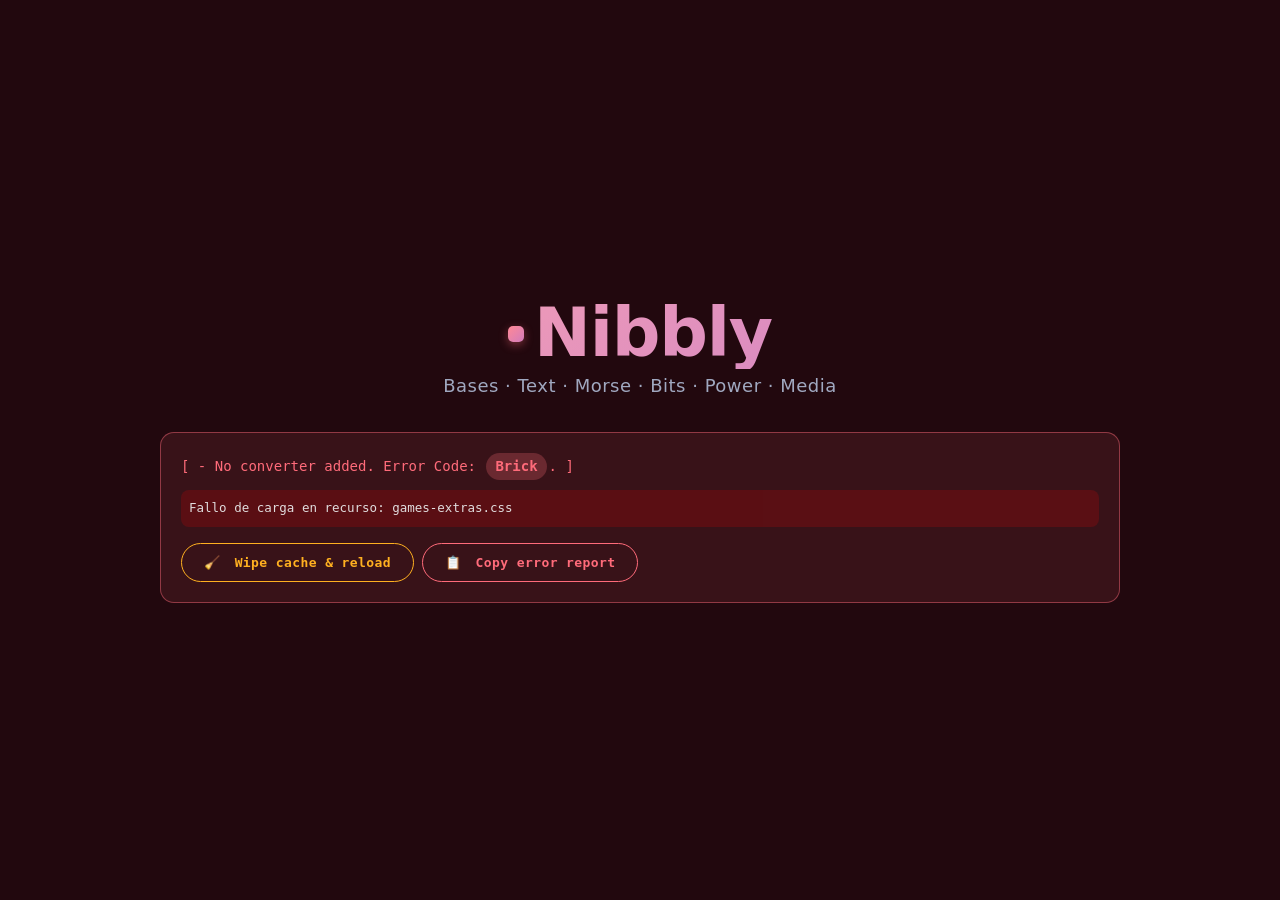
==== commit 2f61dece: "Add files via upload" ====
--- a/index.html
+++ b/index.html
@@ -1,2 +1,1424 @@
-<!DOCTYPE html> <html lang="es"><head><meta charset="UTF-8"><meta name="viewport" content="width=device-width, initial-scale=1, viewport-fit=cover"><meta name="theme-color" content="#0b1020"><title>Nibbly</title><link rel="stylesheet" href="games/games.css" onerror="window.__gamesCssMissing=true"> <style>*{box-sizing:border-box;-webkit-tap-highlight-color:transparent}:root{--accent:#5b8cff;--bg:#0b1020;--surface:color-mix(in srgb,var(--bg) 92%,white 8%);--surface-1:color-mix(in srgb,var(--bg) 86%,white 14%);--surface-2:color-mix(in srgb,var(--bg) 80%,white 20%);--surface-3:color-mix(in srgb,var(--bg) 72%,white 28%);--on-surface:color-mix(in srgb,white 94%,var(--bg));--on-variant:color-mix(in srgb,white 64%,var(--bg));--outline:color-mix(in srgb,white 22%,var(--bg));--outline-v:color-mix(in srgb,white 12%,var(--bg));--primary:var(--accent);--on-primary:#fff;--primary-container:color-mix(in srgb,var(--accent) 34%,var(--bg));--on-primary-cont:color-mix(in srgb,var(--accent) 18%,white);--secondary-container:color-mix(in srgb,var(--accent) 18%,var(--bg));--good:#22d3a6;--warn:#ffb020;--bad:#ff6b7a;--r-md:16px;--r-lg:24px;--r-xl:28px;--r-full:999px;--ease:cubic-bezier(.2,.9,.3,1.1);--bg-anim-speed:9s;--bg-anim-brightness:1;--bg-grad-intensity:50%;--bh-grow-duration:700ms;--bh-suck-duration:1500ms;--bh-suck-stagger:60ms;--bh-hold-duration:500ms;--bh-shrink-duration:500ms;--bh-size-max:140vmax;--bh-accent-mix:40%;--bh-spin-deg:720deg}html,body{margin:0;padding:0;height:100%}html{background:var(--bg)}body{background:var(--bg);color:var(--on-surface);font-family:system-ui,-apple-system,"Segoe UI",Roboto,"Helvetica Neue",Arial,sans-serif;min-height:100vh;padding:0 0 calc(24px + env(safe-area-inset-bottom));-webkit-font-smoothing:antialiased;transition:background-color .3s var(--ease)}body::before{content:'';position:fixed;inset:0;z-index:0;pointer-events:none;background:radial-gradient(900px 500px at 50% -140px,color-mix(in srgb,var(--accent) var(--bg-grad-intensity,50%),transparent) 0%,transparent 70%);background-repeat:no-repeat;animation:bgPulse var(--bg-anim-speed,9s) ease-in-out infinite;will-change:opacity}@keyframes bgPulse{0%,100%{opacity:var(--bg-anim-brightness,1)}50%{opacity:calc(var(--bg-anim-brightness,1) * 0.32)}}.app{max-width:620px;margin:0 auto;padding:16px 14px 24px;position:relative;z-index:1}body.no-effects,body.no-effects *,body.no-effects *::before,body.no-effects *::after,body.no-effects::before{transition:none!important;animation:none!important}.topbar{display:flex;align-items:flex-start;justify-content:space-between;gap:12px;margin-bottom:16px;padding-top:6px}.brand h1{margin:0 0 3px;font-size:28px;font-weight:800;letter-spacing:-.8px;background:linear-gradient(135deg,color-mix(in srgb,var(--accent) 70%,white),color-mix(in srgb,var(--accent) 40%,#a78bfa));-webkit-background-clip:text;background-clip:text;color:transparent;-webkit-text-fill-color:transparent;display:flex;align-items:center;gap:8px}.brand h1 .logo-dot{display:inline-block;width:22px;height:22px;border-radius:6px;background:linear-gradient(135deg,color-mix(in srgb,var(--accent) 80%,white),color-mix(in srgb,var(--accent) 50%,#a78bfa));box-shadow:0 3px 10px color-mix(in srgb,var(--accent) 40%,transparent);flex-shrink:0}.brand p{margin:0;font-size:12px;color:var(--on-variant);letter-spacing:.3px}.icon-btn{width:46px;height:46px;border-radius:var(--r-full);background:var(--surface-1);border:1px solid var(--outline-v);color:var(--on-surface);font-size:20px;cursor:pointer;display:flex;align-items:center;justify-content:center;flex-shrink:0;font-family:inherit;transition:background .2s var(--ease),transform .15s var(--ease)}.icon-btn:active{background:var(--surface-2);transform:scale(.94)}.nav-bar{display:flex;gap:4px;background:var(--surface-1);border:1px solid var(--outline-v);padding:6px;border-radius:var(--r-lg);margin-bottom:16px;overflow-x:auto;scrollbar-width:none}.nav-bar::-webkit-scrollbar{display:none}.tab{flex:1 0 auto;min-width:70px;padding:11px 8px;border:0;background:transparent;color:var(--on-variant);font-size:12.5px;font-weight:700;border-radius:var(--r-md);cursor:pointer;font-family:inherit;white-space:nowrap;transition:background .22s var(--ease),color .22s var(--ease),opacity .2s var(--ease)}.tab.active{background:var(--primary);color:var(--on-primary);box-shadow:0 4px 14px color-mix(in srgb,var(--primary) 35%,transparent)}.tab[disabled]{opacity:.35;pointer-events:none;cursor:not-allowed}.panel{display:none}.panel.active{display:block;animation:fade .26s var(--ease)}@keyframes fade{from{opacity:0;transform:translateY(8px)}to{opacity:1;transform:none}}.card{background:var(--surface);border:1px solid var(--outline-v);border-radius:var(--r-xl);padding:18px;margin-bottom:14px}.card-head{display:flex;justify-content:space-between;align-items:center;gap:10px;margin-bottom:12px;flex-wrap:wrap}.card-title{font-size:12px;font-weight:800;letter-spacing:1px;text-transform:uppercase;color:var(--on-variant)}.lbl{display:block;font-size:12px;font-weight:700;letter-spacing:.7px;text-transform:uppercase;color:var(--on-variant);margin-bottom:8px}.input{width:100%;padding:14px 16px;border-radius:var(--r-md);border:1px solid var(--outline);background:var(--surface-1);color:var(--on-surface);font-size:16px;outline:none;font-family:inherit;transition:border-color .2s var(--ease),box-shadow .2s var(--ease),background .2s var(--ease)}.input:focus{border-color:var(--primary);background:var(--surface-2);box-shadow:0 0 0 3px color-mix(in srgb,var(--primary) 22%,transparent)}.input[readonly]{color:var(--on-primary-cont)}.mono{font-family:ui-monospace,SFMono-Regular,Menlo,Consolas,"Liberation Mono",monospace}.select{width:100%;padding:13px 38px 13px 16px;border-radius:var(--r-md);border:1px solid var(--outline);background-color:var(--surface-1);color:var(--on-surface);font-size:15px;outline:none;font-family:inherit;cursor:pointer;-webkit-appearance:none;appearance:none;background-image:url("data:image/svg+xml;utf8,<svg xmlns='http://www.w3.org/2000/svg' width='12' height='8'><path d='M1 1l5 5 5-5' stroke='%23a0a8c0' stroke-width='1.8' fill='none' stroke-linecap='round' stroke-linejoin='round'/></svg>");background-repeat:no-repeat;background-position:right 14px center;transition:border-color .2s var(--ease)}.select:focus{border-color:var(--primary)}.select option{background:var(--bg);color:var(--on-surface)}.grid2{display:grid;grid-template-columns:1fr auto;gap:10px;align-items:end;margin-top:12px}.dual{display:grid;grid-template-columns:1fr 1fr;gap:10px;margin-top:12px}@media(max-width:380px){.dual{grid-template-columns:1fr}}.btn-ghost{padding:13px 18px;border-radius:var(--r-full);border:1px solid var(--outline);background:transparent;color:var(--on-variant);font-size:14px;font-weight:700;cursor:pointer;font-family:inherit;transition:background .2s var(--ease),color .2s var(--ease)}.btn-ghost:active{background:var(--surface-2);color:var(--on-surface)}.btn-primary{padding:14px 20px;border-radius:var(--r-full);border:0;background:var(--primary);color:var(--on-primary);font-size:14px;font-weight:800;cursor:pointer;font-family:inherit;width:100%;transition:transform .12s var(--ease),filter .2s var(--ease),opacity .2s var(--ease);box-shadow:0 4px 14px color-mix(in srgb,var(--primary) 35%,transparent)}.btn-primary:active{transform:scale(.97);filter:brightness(1.08)}.btn-primary[disabled]{opacity:.6;cursor:progress}.seg{display:flex;gap:5px;background:var(--surface-1);border:1px solid var(--outline-v);padding:5px;border-radius:var(--r-full);margin-bottom:14px}.seg-btn{flex:1;padding:11px 6px;border:0;background:transparent;color:var(--on-variant);font-size:12.5px;font-weight:700;border-radius:var(--r-full);cursor:pointer;font-family:inherit;transition:background .22s var(--ease),color .22s var(--ease)}.seg-btn.active{background:var(--primary);color:var(--on-primary);box-shadow:0 3px 12px color-mix(in srgb,var(--primary) 30%,transparent)}.chips{display:flex;flex-wrap:wrap;gap:8px;margin-top:10px}.chip{padding:9px 16px;border-radius:var(--r-full);border:1px solid var(--outline);background:transparent;color:var(--on-variant);font-size:13px;font-weight:700;cursor:pointer;font-family:inherit;transition:background .2s var(--ease),color .2s var(--ease),border-color .2s var(--ease)}.chip.active{background:var(--secondary-container);border-color:var(--primary);color:var(--on-primary-cont)}.result-val{background:var(--surface-1);border:1px solid var(--outline-v);border-radius:var(--r-md);padding:14px 16px;font-size:16px;line-height:1.55;word-break:break-all;white-space:pre-wrap;color:var(--on-surface);min-height:52px}.result-val.ascii{font-size:24px;letter-spacing:3px;text-align:center}.copy{border:1px solid var(--outline);background:transparent;color:var(--on-primary-cont);font-size:11px;font-weight:800;padding:7px 14px;border-radius:var(--r-full);cursor:pointer;font-family:inherit;letter-spacing:.4px;flex-shrink:0;text-transform:uppercase;transition:background .2s var(--ease),transform .1s var(--ease)}.copy:active{transform:scale(.94);background:var(--surface-2)}.error{display:none;margin-top:12px;font-size:12.5px;color:var(--bad);font-weight:600;line-height:1.4}.error.show{display:block}.morse-pad{display:none;grid-template-columns:repeat(6,1fr);gap:6px;margin-top:12px}.morse-pad.show{display:grid}.morse-key{padding:14px 4px;border-radius:var(--r-md);border:1px solid var(--outline-v);background:var(--surface-1);color:var(--on-surface);font-size:19px;font-weight:800;cursor:pointer;font-family:ui-monospace,SFMono-Regular,Menlo,monospace;transition:background .12s var(--ease),transform .12s var(--ease);line-height:1}.morse-key:active{background:var(--surface-3);transform:scale(.94)}.morse-key.sp{color:var(--on-primary-cont);font-size:12px;font-weight:800}.morse-key.del{color:var(--bad);font-size:15px;font-weight:800}.speaker-btn{display:inline-flex;align-items:center;gap:6px;padding:8px 14px;border-radius:var(--r-full);border:1px solid var(--outline);background:var(--secondary-container);color:var(--on-primary-cont);font-size:12px;font-weight:800;cursor:pointer;font-family:inherit;letter-spacing:.3px;transition:background .2s var(--ease),transform .12s var(--ease),opacity .2s var(--ease)}.speaker-btn:active{transform:scale(.94);background:var(--surface-3)}.speaker-btn[disabled]{opacity:.4;cursor:not-allowed;pointer-events:none;filter:grayscale(.5)}.speaker-btn .ico{font-size:14px;line-height:1}.check-row{display:flex;align-items:center;gap:8px;padding:10px 12px;border-radius:var(--r-md);background:var(--surface-1);border:1px solid var(--outline-v);font-size:13.5px;font-weight:600;color:var(--on-surface);cursor:pointer;transition:background .15s var(--ease)}.check-row:active{background:var(--surface-2)}.check-row input[type=checkbox]{width:18px;height:18px;accent-color:var(--accent);cursor:pointer}.check-grid{display:grid;grid-template-columns:1fr 1fr;gap:8px;margin-top:12px}@media(max-width:360px){.check-grid{grid-template-columns:1fr}}.meter-wrap{margin-top:12px;background:var(--surface-1);border:1px solid var(--outline-v);border-radius:var(--r-md);padding:14px 16px}.meter-top{display:flex;justify-content:space-between;align-items:center;gap:10px;margin-bottom:10px;flex-wrap:wrap}.meter-label{font-size:11px;font-weight:800;letter-spacing:.8px;text-transform:uppercase;color:var(--on-variant)}.badge{display:inline-flex;align-items:center;gap:5px;padding:5px 13px;border-radius:var(--r-full);font-size:12px;font-weight:800;letter-spacing:.3px;white-space:nowrap}.badge.good{background:color-mix(in srgb,var(--good) 18%,transparent);color:var(--good);border:1px solid color-mix(in srgb,var(--good) 40%,transparent)}.badge.mid{background:color-mix(in srgb,var(--warn) 16%,transparent);color:var(--warn);border:1px solid color-mix(in srgb,var(--warn) 35%,transparent)}.badge.bad{background:color-mix(in srgb,var(--bad) 16%,transparent);color:var(--bad);border:1px solid color-mix(in srgb,var(--bad) 35%,transparent)}.badge.neutral{background:var(--secondary-container);color:var(--on-primary-cont);border:1px solid var(--outline-v)}.meter-bar{height:8px;border-radius:var(--r-full);background:var(--bg);overflow:hidden;position:relative}.meter-fill{height:100%;width:0;border-radius:var(--r-full);transition:width .4s var(--ease),background .4s var(--ease)}.meter-desc{font-size:12px;color:var(--on-variant);margin-top:10px;line-height:1.5}.outline-row{display:flex;justify-content:space-between;align-items:baseline;gap:10px;background:var(--surface-1);border:1px solid var(--outline-v);border-radius:var(--r-md);padding:12px 16px;margin-bottom:10px}.outline-row:last-child{margin-bottom:0}.outline-row .k{font-size:12px;font-weight:800;color:var(--on-variant);letter-spacing:.5px;text-transform:uppercase}.outline-row .v{font-size:17px;font-weight:800;color:var(--on-surface);word-break:break-all;text-align:right}.swap-btn{display:flex;align-items:center;justify-content:center;width:44px;height:44px;border-radius:var(--r-full);border:1px solid var(--outline-v);background:var(--surface-1);color:var(--primary);font-size:20px;cursor:pointer;margin:8px auto 0;font-family:inherit;transition:background .2s var(--ease),transform .15s var(--ease)}.swap-btn:active{background:var(--surface-3);transform:scale(.9)}.hint{font-size:11.5px;color:var(--on-variant);margin-top:10px;line-height:1.55}.cpu-bars{display:flex;gap:4px;height:44px;margin-top:6px}.cpu-bar{flex:1;border-radius:6px;background:var(--bg);position:relative;overflow:hidden;border:1px solid var(--outline-v)}.cpu-bar .fill{position:absolute;left:0;right:0;bottom:0;height:0%;border-radius:5px;transition:height .35s var(--ease),background .35s var(--ease)}.cpu-bars-label{display:flex;justify-content:space-between;font-size:10px;color:var(--on-variant);margin-top:6px;font-weight:700;letter-spacing:.3px}.cpu-cores{display:grid;grid-template-columns:repeat(4,1fr);gap:10px;margin-top:4px}.cpu-cores .cc{background:var(--surface-1);border:1px solid var(--outline-v);border-radius:var(--r-md);padding:10px 8px;text-align:center}.cpu-cores .cc .n{font-size:16px;font-weight:800;color:var(--on-surface);font-family:ui-monospace,Menlo,monospace}.cpu-cores .cc .c{font-size:10px;font-weight:700;color:var(--on-variant);letter-spacing:.5px;text-transform:uppercase;margin-top:3px}@media(max-width:400px){.cpu-cores{grid-template-columns:repeat(2,1fr)}}.compat-grid{display:grid;grid-template-columns:repeat(4,1fr);gap:8px}.compat-item{background:var(--surface-2);border:1px solid var(--outline-v);border-radius:var(--r-md);padding:10px 6px;text-align:center}.compat-item .sys{font-size:10px;font-weight:800;color:var(--on-variant);text-transform:uppercase;letter-spacing:.4px;margin-bottom:4px}.compat-item .st{font-size:18px;font-weight:800;line-height:1}.compat-item .st.yes{color:var(--good)}.compat-item .st.no{color:var(--bad)}.compat-item .st.partial{color:var(--warn)}@media(max-width:400px){.compat-grid{grid-template-columns:repeat(2,1fr)}}.toast{position:fixed;left:50%;bottom:calc(28px + env(safe-area-inset-bottom));transform:translate(-50%,20px);background:var(--good);color:#04231a;padding:12px 22px;border-radius:var(--r-full);font-weight:800;font-size:13px;opacity:0;pointer-events:none;transition:opacity .25s var(--ease),transform .25s var(--ease);z-index:400;box-shadow:0 8px 24px color-mix(in srgb,var(--good) 35%,transparent);max-width:90vw;text-align:center}.toast.show{opacity:1;transform:translate(-50%,0)}.toast.bad{background:var(--bad);color:#fff;box-shadow:0 8px 24px color-mix(in srgb,var(--bad) 40%,transparent)}.sheet-overlay{position:fixed;inset:0;background:rgba(0,0,0,.55);opacity:0;pointer-events:none;z-index:300;transition:opacity .25s var(--ease);backdrop-filter:blur(4px);-webkit-backdrop-filter:blur(4px)}.sheet-overlay.show{opacity:1;pointer-events:auto}.sheet{position:fixed;left:0;right:0;bottom:0;background:var(--surface-1);border-radius:var(--r-xl) var(--r-xl) 0 0;max-height:90vh;overflow-y:auto;padding:12px 18px calc(28px + env(safe-area-inset-bottom));transform:translateY(100%);transition:transform .32s cubic-bezier(.3,.9,.4,1);z-index:301;border-top:1px solid var(--outline-v)}.sheet.show{transform:translateY(0)}.sheet-handle{width:36px;height:4px;background:var(--outline);border-radius:var(--r-full);margin:6px auto 18px}.sheet-title{font-size:22px;font-weight:800;letter-spacing:-.4px;margin:0 0 20px;display:flex;justify-content:space-between;align-items:center}.sheet-close{width:36px;height:36px;border-radius:var(--r-full);background:var(--surface-3);border:0;color:var(--on-surface);font-size:16px;cursor:pointer;font-family:inherit;display:flex;align-items:center;justify-content:center}.sheet-close:active{background:var(--surface-3)}.setting-section{margin-bottom:24px}.setting-section h3{font-size:12px;font-weight:800;letter-spacing:1px;text-transform:uppercase;color:var(--on-variant);margin:0 0 12px}.setting-row{display:flex;justify-content:space-between;align-items:center;gap:12px;padding:12px 0}.setting-row.disabled{opacity:.45}.setting-row .rl{flex:1;min-width:0}.setting-row .rl .t{font-size:15px;font-weight:600;color:var(--on-surface)}.setting-row .rl .d{font-size:12px;color:var(--on-variant);margin-top:3px;line-height:1.4}.preset-row{display:flex;gap:8px;margin-top:10px;flex-wrap:wrap;padding:10px 0 0;border-top:1px solid var(--outline-v)}.preset-swatch{width:32px;height:32px;border-radius:var(--r-full);border:2px solid var(--outline);cursor:pointer;padding:0;flex-shrink:0;transition:transform .15s var(--ease),border-color .2s var(--ease),box-shadow .2s var(--ease)}.preset-swatch:active{transform:scale(.88)}.preset-swatch.active{border-color:var(--on-surface);box-shadow:0 0 0 2px var(--surface-1),0 0 0 4px var(--on-surface)}.color-chip{width:44px;height:44px;border-radius:var(--r-full);border:2px solid var(--outline);padding:0;cursor:pointer;overflow:hidden;position:relative;flex-shrink:0}.color-chip input[type="color"]{position:absolute;inset:-10px;width:calc(100% + 20px);height:calc(100% + 20px);border:0;padding:0;cursor:pointer;background:transparent}.switch{position:relative;display:inline-block;width:52px;height:32px;flex-shrink:0}.switch input{opacity:0;width:0;height:0}.switch .track{position:absolute;inset:0;border-radius:var(--r-full);background:var(--surface-3);border:2px solid var(--outline);transition:background .22s var(--ease),border-color .22s var(--ease);cursor:pointer}.switch .thumb{position:absolute;top:50%;left:6px;transform:translateY(-50%);width:20px;height:20px;border-radius:50%;background:var(--on-variant);transition:left .24s var(--ease),background .24s var(--ease),width .24s var(--ease),height .24s var(--ease);pointer-events:none}.switch input:checked~.track{background:var(--primary);border-color:var(--primary)}.switch input:checked~.thumb{left:calc(100% - 26px);width:24px;height:24px;background:#fff}.switch input:disabled~.track{opacity:.4;cursor:not-allowed}.switch input:disabled~.thumb{opacity:.4}.reset-btn{width:100%;padding:14px;border-radius:var(--r-full);border:1px solid var(--outline);background:transparent;color:var(--on-surface);font-family:inherit;font-size:14px;font-weight:700;cursor:pointer;margin-top:8px}.reset-btn:active{background:var(--surface-3)}.about-card{background:var(--surface-2);border:1px solid var(--outline-v);border-radius:var(--r-lg);padding:16px}.about-row{display:flex;justify-content:space-between;align-items:baseline;gap:10px;padding:10px 0;border-bottom:1px solid var(--outline-v)}.about-row:last-of-type{border-bottom:0}.about-row .k{font-size:12px;font-weight:700;color:var(--on-variant);text-transform:uppercase;letter-spacing:.6px}.about-row .v{font-size:14px;font-weight:800;color:var(--on-surface);text-align:right;word-break:break-all}.github-link{display:flex;align-items:center;justify-content:center;gap:8px;margin-top:14px;padding:13px;background:var(--secondary-container);border:1px solid var(--outline-v);border-radius:var(--r-full);color:var(--on-primary-cont);text-decoration:none;font-weight:800;font-size:13.5px;letter-spacing:.3px;transition:background .2s var(--ease)}.github-link:active{background:var(--surface-3)}.github-link svg{width:18px;height:18px;fill:currentColor}.external-disclaimer{margin:10px 4px 0;font-size:11px;line-height:1.5;color:var(--on-variant);text-align:center;font-style:italic;opacity:.85}.heart{text-align:center;font-size:13px;color:var(--on-variant);margin:18px 0 0;line-height:1.6}.heart b{color:var(--on-primary-cont);font-weight:800}.log-fab{position:fixed;right:18px;bottom:calc(20px + env(safe-area-inset-bottom));width:54px;height:54px;border-radius:var(--r-lg);background:var(--primary);color:var(--on-primary);border:0;font-size:22px;cursor:pointer;font-family:inherit;display:none;align-items:center;justify-content:center;box-shadow:0 8px 22px color-mix(in srgb,var(--primary) 40%,transparent);z-index:250;transition:transform .18s var(--ease),background .18s var(--ease)}.log-fab.show{display:flex}.log-fab:active{transform:scale(.92)}.log-panel{position:fixed;left:14px;right:14px;bottom:calc(88px + env(safe-area-inset-bottom));max-height:52vh;background:var(--surface-1);border:1px solid var(--outline);border-radius:var(--r-lg);z-index:249;display:none;flex-direction:column;box-shadow:0 12px 32px rgba(0,0,0,.45);overflow:hidden;animation:logIn .24s var(--ease)}.log-panel.show{display:flex}@keyframes logIn{from{opacity:0;transform:translateY(12px)}to{opacity:1;transform:none}}.log-head{display:flex;justify-content:space-between;align-items:center;gap:8px;padding:12px 14px;border-bottom:1px solid var(--outline-v);background:var(--surface-2)}.log-head .lt{font-size:12px;font-weight:800;letter-spacing:.8px;text-transform:uppercase;color:var(--on-variant)}.log-head button{background:transparent;border:0;color:var(--on-primary-cont);font-family:inherit;font-size:12px;font-weight:700;cursor:pointer;padding:6px 10px;border-radius:var(--r-full)}.log-head button:active{background:var(--surface-3)}.log-body{flex:1;overflow-y:auto;padding:6px 0;font-family:ui-monospace,SFMono-Regular,Menlo,monospace;font-size:11.5px;line-height:1.5}.log-entry{padding:8px 14px;border-bottom:1px solid var(--outline-v);color:var(--on-surface);word-break:break-all}.log-entry:last-child{border-bottom:0}.log-entry .time{color:var(--on-variant);font-size:10px;margin-right:6px}.log-empty{padding:24px 14px;text-align:center;color:var(--on-variant);font-size:12.5px;font-family:inherit}.color-preview{display:inline-block;width:14px;height:14px;border-radius:50%;vertical-align:middle;margin-right:6px;border:1px solid var(--outline)}.loading-msg{display:none;margin-top:12px;padding:10px 14px;border-radius:var(--r-md);background:var(--secondary-container);color:var(--on-primary-cont);font-size:12.5px;font-weight:700;line-height:1.5;text-align:center;animation:loadingPulse 1.2s ease-in-out infinite}.loading-msg.show{display:block}@keyframes loadingPulse{0%,100%{opacity:1}50%{opacity:.55}}.vol-slider{width:100%;height:6px;border-radius:var(--r-full);background:var(--surface-3);outline:none;-webkit-appearance:none;appearance:none;margin:10px 0 4px}.vol-slider::-webkit-slider-thumb{-webkit-appearance:none;width:22px;height:22px;border-radius:50%;background:var(--primary);cursor:pointer;border:2px solid var(--on-surface);box-shadow:0 2px 8px color-mix(in srgb,var(--primary) 50%,transparent)}.vol-slider::-moz-range-thumb{width:20px;height:20px;border-radius:50%;background:var(--primary);cursor:pointer;border:2px solid var(--on-surface)}.vol-slider:disabled{opacity:.4;cursor:not-allowed}.vol-slider:disabled::-webkit-slider-thumb{background:var(--on-variant)}.calc-wrapper{position:relative}.calc{background:var(--surface);border:1px solid var(--outline-v);border-radius:var(--r-xl);padding:16px}.calc-display{background:var(--surface-1);border:1px solid var(--outline-v);border-radius:var(--r-md);padding:18px 16px;font-size:32px;font-weight:800;font-family:ui-monospace,monospace;text-align:right;min-height:76px;word-break:break-all;margin-bottom:12px;overflow:hidden;color:var(--on-surface);display:flex;align-items:center;justify-content:flex-end}.calc-expression{font-size:12px;color:var(--on-variant);font-weight:600;margin-bottom:6px;min-height:16px;font-family:ui-monospace,monospace;text-align:right;overflow:hidden;text-overflow:ellipsis;white-space:nowrap}.calc-buttons{display:grid;grid-template-columns:repeat(4,1fr);gap:8px}.calc-buttons button{padding:18px 8px;border-radius:var(--r-md);border:1px solid var(--outline-v);background:var(--surface-1);color:var(--on-surface);font-size:18px;font-weight:800;cursor:pointer;font-family:inherit;transition:background .15s var(--ease),transform .1s var(--ease)}.calc-buttons button:active{background:var(--surface-3);transform:scale(.96)}.calc-buttons button.op{background:var(--secondary-container);color:var(--on-primary-cont)}.calc-buttons button.eq{background:var(--primary);color:var(--on-primary)}.calc-buttons button.clr{background:color-mix(in srgb,var(--bad) 20%,var(--surface-1));color:var(--bad)}.calc-clone{position:fixed;pointer-events:none;z-index:9999;border-radius:var(--r-md);border:1px solid var(--outline-v);background:var(--surface-1);color:var(--on-surface);font-size:18px;font-weight:800;font-family:inherit;display:flex;align-items:center;justify-content:center;will-change:transform;box-shadow:0 4px 12px rgba(0,0,0,.3)}.calc-black-hole{position:fixed;transform:translate(-50%,-50%);border-radius:50%;background:radial-gradient(circle at center,#000 0%,color-mix(in srgb,var(--accent) var(--bh-accent-mix),black) 35%,color-mix(in srgb,var(--accent) 15%,transparent) 55%,transparent 75%);box-shadow:0 0 40px 8px color-mix(in srgb,var(--accent) 25%,transparent),0 0 80px 20px color-mix(in srgb,var(--accent) 10%,transparent);z-index:9998;pointer-events:auto;width:0;height:0;opacity:0;animation:bhGrow var(--bh-grow-duration) cubic-bezier(.3,.9,.4,1) forwards}.calc-black-hole.shrinking{animation:bhShrink var(--bh-shrink-duration) cubic-bezier(.6,.05,.3,1) forwards}@keyframes bhGrow{from{width:0;height:0;opacity:0}to{width:var(--bh-size-max);height:var(--bh-size-max);opacity:1}}@keyframes bhShrink{from{width:var(--bh-size-max);height:var(--bh-size-max);opacity:1}to{width:0;height:0;opacity:0}}.calc-black-hole-victim{position:fixed;display:flex;align-items:center;justify-content:center;z-index:9999;pointer-events:none;padding:18px 8px;border-radius:var(--r-md,16px);border:1px solid var(--outline-v);background:var(--surface-1);color:var(--on-surface);font-size:18px;font-weight:800;font-family:inherit;will-change:transform,opacity;transition:transform var(--bh-suck-duration) cubic-bezier(.6,.05,.3,1) var(--delay,0ms),opacity var(--bh-suck-duration) cubic-bezier(.6,.05,.3,1) var(--delay,0ms)}.calc-black-hole-victim.op{background:var(--secondary-container);color:var(--on-primary-cont)}.calc-black-hole-victim.eq{background:var(--primary);color:var(--on-primary)}.calc-black-hole-victim.clr{background:color-mix(in srgb,var(--bad) 20%,var(--surface-1));color:var(--bad)}.calc-black-hole-victim.sucked{transform:translate(var(--dx,0px),var(--dy,0px)) rotate(var(--spin,720deg)) scale(0);opacity:0}#gamesContainer{min-height:180px}.games-loading{text-align:center;padding:36px 20px;color:var(--on-variant);font-size:13.5px;font-weight:600;line-height:1.6;animation:loadingPulse 1.2s ease-in-out infinite}.games-error{text-align:center;padding:36px 20px;color:var(--on-variant);font-size:14px;font-weight:700;line-height:1.7}.games-error .emoji{font-size:40px;display:block;margin-bottom:12px}#paintContainer{min-height:180px}.paint-loading{text-align:center;padding:36px 20px;color:var(--on-variant);font-size:13.5px;font-weight:600;line-height:1.6;animation:loadingPulse 1.2s ease-in-out infinite}.paint-error{text-align:center;padding:36px 20px;color:var(--on-variant);font-size:14px;font-weight:700;line-height:1.7}.paint-error .emoji{font-size:40px;display:block;margin-bottom:12px}#formulasContainer{min-height:180px}.formulas-loading{text-align:center;padding:36px 20px;color:var(--on-variant);font-size:13.5px;font-weight:600;line-height:1.6;animation:loadingPulse 1.2s ease-in-out infinite}.formulas-error{text-align:center;padding:36px 20px;color:var(--on-variant);font-size:14px;font-weight:700;line-height:1.7}.formulas-error .emoji{font-size:40px;display:block;margin-bottom:12px}.force-btn-row{display:grid;grid-template-columns:1fr 1fr;gap:8px;margin-top:6px}.force-btn{padding:13px 8px;border-radius:var(--r-md);border:1px solid var(--outline);background:var(--surface-1);color:var(--on-surface);font-family:inherit;font-size:12.5px;font-weight:700;cursor:pointer;line-height:1.35;transition:background .2s var(--ease),opacity .2s var(--ease)}.force-btn:active{background:var(--surface-3)}.force-btn.active{background:var(--primary);color:var(--on-primary);border-color:var(--primary)}.force-btn.broken{opacity:.45;color:var(--on-variant)}@media(max-width:340px){.force-btn-row{grid-template-columns:1fr}}.file-check-results{margin-top:12px;display:flex;flex-direction:column;gap:6px}.file-check-item{display:flex;align-items:center;gap:10px;padding:9px 12px;background:var(--surface-1);border:1px solid var(--outline-v);border-radius:var(--r-md);font-size:12px;font-family:ui-monospace,SFMono-Regular,Menlo,monospace}.file-check-item.ok{border-color:color-mix(in srgb,var(--good) 40%,transparent)}.file-check-item.missing{border-color:color-mix(in srgb,var(--bad) 40%,transparent)}.file-check-icon{font-size:15px;flex-shrink:0}.file-check-path{flex:1;word-break:break-all;color:var(--on-surface)}.file-check-category{font-size:9.5px;font-weight:800;color:var(--on-variant);text-transform:uppercase;letter-spacing:.4px;padding:2px 8px;background:var(--surface-2);border-radius:999px;flex-shrink:0}.file-check-empty{padding:16px 12px;text-align:center;color:var(--on-variant);font-size:12px;font-style:italic}</style> </head><body><div class="app"><header class="topbar"><div class="brand"><h1><span class="logo-dot"></span><span data-i18n="app.title">Nibbly</span></h1><p data-i18n="app.subtitle">Bases · Texto · Morse · Bits · Potencia · Multimedia</p></div><button class="icon-btn" id="openSettings" type="button" aria-label="Ajustes">⚙</button></header><nav class="nav-bar"><button class="tab active" data-tab="num" data-i18n="tab.num" type="button">Números</button><button class="tab" data-tab="txt" data-i18n="tab.txt" type="button">Texto</button><button class="tab" data-tab="uni" data-i18n="tab.uni" type="button">Bits</button><button class="tab" data-tab="pot" data-i18n="tab.pot" type="button">Potencia</button><button class="tab" data-tab="media" data-i18n="tab.media" type="button">Multimedia</button><button class="tab" data-tab="calc" data-i18n="tab.calc" type="button">Calculadora</button><button class="tab" data-tab="paint" id="tabPaint" data-i18n="tab.paint" type="button">Dibujo</button><button class="tab" data-tab="games" id="tabGames" data-i18n="tab.games" type="button">Juegos</button><button class="tab" data-tab="formulas" id="tabFormulas" data-i18n="tab.formulas" type="button">Fórmulas</button></nav><section class="panel active" id="panel-num"><div class="card"><label class="lbl" for="numInput" data-i18n="num.title">Valor de entrada</label><input id="numInput" class="input mono" type="text" placeholder="Ej. 2025" autocomplete="off" autocorrect="off" autocapitalize="characters" spellcheck="false" data-i18n-placeholder="num.placeholder"><div class="grid2"><select id="baseIn" class="select"></select><button id="clearNum" class="btn-ghost" data-i18n="num.clear" type="button">Limpiar</button></div><button id="numConvert" class="btn-primary" data-i18n="num.convert" type="button" style="margin-top:12px;">Convertir</button><div class="loading-msg" id="numLoading"></div><div class="error" id="numError"></div></div><div class="card"><div class="card-head"><span class="card-title" data-i18n="num.output">Salida</span><button class="copy" data-copy="numOut" data-strip="1" data-i18n="num.copy" type="button">Copiar</button></div><div class="chips" id="numOutChips"><button class="chip active" data-fmt="2" data-i18n="fmt.2" type="button">Binario</button><button class="chip" data-fmt="8" data-i18n="fmt.8" type="button">Octal</button><button class="chip" data-fmt="10" data-i18n="fmt.10" type="button">Decimal</button><button class="chip" data-fmt="16" data-i18n="fmt.16" type="button">Hexadecimal</button><button class="chip" data-fmt="32" data-i18n="fmt.32" type="button">Base 32</button><button class="chip" data-fmt="36" data-i18n="fmt.36" type="button">Base 36</button><button class="chip" data-fmt="nib" data-i18n="fmt.nib" type="button">Nibble</button><button class="chip" data-fmt="bcd" data-i18n="fmt.bcd" type="button">BCD</button><button class="chip" data-fmt="asc" data-i18n="fmt.asc" type="button">ASCII</button></div><div class="result-val mono" id="numOut" style="margin-top:12px;">—</div></div><div class="card"><div class="card-head"><span class="card-title" data-i18n="code.title">🎲 Generar códigos alfanuméricos</span></div><div class="dual"><div><label class="lbl" for="codeSeps" data-i18n="code.separators">Separadores</label><input id="codeSeps" class="input mono" type="text" inputmode="numeric" placeholder="0" value="3" autocomplete="off" spellcheck="false"></div><div><label class="lbl" for="codeDigits" data-i18n="code.digits">Dígitos por bloque</label><input id="codeDigits" class="input mono" type="text" inputmode="numeric" placeholder="4" value="4" autocomplete="off" spellcheck="false"></div></div><div style="margin-top:12px;"><label class="lbl" for="codeSepType" data-i18n="code.sepType">Tipo de separador</label><select id="codeSepType" class="select"><option value="dash" selected data-i18n="code.sep.dash">Guión ( - )</option><option value="underscore" data-i18n="code.sep.underscore">Barra baja ( _ )</option><option value="slash" data-i18n="code.sep.slash">Barra ( / )</option><option value="space" data-i18n="code.sep.space">Espacio</option><option value="dot" data-i18n="code.sep.dot">Punto ( . )</option><option value="none" data-i18n="code.sep.none">Nada (vacío)</option></select></div><div class="check-grid"><label class="check-row"><input type="checkbox" id="codeNumbers" checked><span data-i18n="code.numbers">Números</span></label><label class="check-row"><input type="checkbox" id="codeUpper" checked><span data-i18n="code.upper">Mayúsculas</span></label><label class="check-row"><input type="checkbox" id="codeLower"><span data-i18n="code.lower">Minúsculas</span></label><label class="check-row"><input type="checkbox" id="codeSymbols"><span data-i18n="code.symbols">Símbolos</span></label></div><button class="btn-primary" id="codeGen" data-i18n="code.generate" type="button" style="margin-top:14px;">Generar código</button><div style="margin-top:14px;"><div class="card-head" style="margin-bottom:8px;"><span class="card-title" data-i18n="code.output">Código generado</span><button class="copy" data-copy="codeResult" type="button" data-i18n="num.copy">Copiar</button></div><div class="result-val mono" id="codeResult" style="font-size:18px;letter-spacing:2px;">—</div></div><div class="error" id="codeError"></div></div><div class="card"><div class="card-head"><span class="card-title" data-i18n="bcd.title">🔍 Verificador de BCD</span></div><div class="hint" style="margin:0 0 10px;" data-i18n="bcd.hint"> Pega un BCD (solo 0s y 1s) para verificar si es válido. Un BCD debe tener un número de bits múltiplo de 4 y cada grupo de 4 bits debe ser 0000-1001 (0-9). </div><input id="bcdInput" class="input mono" type="text" placeholder="Ej. 01101111 0010 0001" autocomplete="off" spellcheck="false" autocorrect="off" autocapitalize="off"><button id="bcdCheckBtn" class="btn-primary" data-i18n="bcd.check" type="button" style="margin-top:12px;">Verificar BCD</button><div id="bcdResult" class="result-val mono" style="margin-top:12px;font-size:14px;">—</div><div class="error" id="bcdError"></div></div></section><section class="panel" id="panel-txt"><div class="seg" id="dirSeg"><button class="seg-btn active" data-dir="enc" data-i18n="txt.dir.enc" type="button">Texto → Códigos</button><button class="seg-btn" data-dir="dec" data-i18n="txt.dir.dec" type="button">Códigos → Texto</button></div><div class="card"><div class="card-head"><span class="card-title" id="txtInLabel">Entrada · Texto</span><button class="copy" id="clearTxt" data-i18n="txt.clear" type="button">Limpiar</button></div> <textarea id="txtIn" class="input mono" rows="3" placeholder="Hola mundo 🙂"
-                spellcheck="false" autocomplete="off" autocorrect="off" autocapitalize="off"></textarea> <div class="chips" id="fmtChips" style="margin-top:12px;"><button class="chip active" data-fmt="2" data-i18n="fmt.2" type="button">Binario</button><button class="chip" data-fmt="8" data-i18n="fmt.8" type="button">Octal</button><button class="chip" data-fmt="10" data-i18n="fmt.10" type="button">Decimal</button><button class="chip" data-fmt="16" data-i18n="fmt.16" type="button">Hexadecimal</button><button class="chip" data-fmt="asc" data-i18n="fmt.asc" type="button">ASCII</button><button class="chip" data-fmt="mor" data-i18n="fmt.mor" type="button">Morse</button><button class="chip" data-fmt="64" data-i18n="fmt.64" type="button">Base64</button></div><div class="morse-pad" id="morsePad"><button class="morse-key" data-ins="." type="button">·</button><button class="morse-key" data-ins="-" type="button">−</button><button class="morse-key sp" data-ins=" " type="button">esp</button><button class="morse-key sp" data-ins="/" type="button">/</button><button class="morse-key del" data-ins="__DEL__" type="button">⌫</button><button class="morse-key del" data-ins="__CLR__" type="button">CLR</button></div><div class="hint" id="morseHint" style="display:none;" data-i18n="txt.morseHint"> Separa letras con espacio y palabras con /. Ej: .... --- .-.. .- / -- ..- -. -.. --- </div></div><div class="card"><div class="card-head"><span class="card-title" id="txtOutLabel">Salida · Códigos</span><div style="display:flex;gap:8px;align-items:center;flex-wrap:wrap;"><button class="speaker-btn" id="morseSpeaker" type="button" data-i18n-title="morse.speakTitle"><span class="ico">🔊</span> <span data-i18n="morse.speak">Escuchar</span></button><button class="speaker-btn" id="morseDownload" type="button" data-i18n-title="morse.downloadTitle"><span class="ico">⬇</span> <span data-i18n="morse.download">WAV</span></button><button class="copy" data-copy="txtOut" data-i18n="num.copy" type="button">Copiar</button></div></div> <textarea id="txtOut" class="input mono" rows="4" readonly></textarea> <div class="error" id="txtError"></div></div></section><section class="panel" id="panel-uni"><div class="card"><label class="lbl" for="uniValue" data-i18n="uni.title">Cantidad de entrada</label><input id="uniValue" class="input mono" type="text" inputmode="decimal" placeholder="Ej. 1024" autocomplete="off" spellcheck="false" data-i18n-placeholder="uni.placeholder"><div style="margin-top:12px;"><label class="lbl" for="uniFrom" data-i18n="uni.from">Unidad de entrada</label><select id="uniFrom" class="select"></select></div><div class="error" id="uniError"></div></div><button class="swap-btn" id="swapUnits" type="button" title="⇅">⇅</button><div class="card" style="margin-top:14px;"><div class="card-head"><span class="card-title" data-i18n="uni.output">Salida</span><button class="copy" data-copy="uniOut" data-i18n="num.copy" type="button">Copiar</button></div><input id="uniOut" class="input mono" type="text" readonly value="—"><div style="margin-top:12px;"><label class="lbl" for="uniTo" data-i18n="uni.to">Unidad de salida</label><select id="uniTo" class="select"></select></div><div class="hint" data-i18n="uni.hint">1 byte = 8 bits · SI: 1 KB = 1000 B · IEC: 1 KiB = 1024 B</div></div><div class="card"><div class="card-head"><span class="card-title" data-i18n="combo.title">🔢 Combinaciones posibles</span></div><label class="lbl" for="comboValue" data-i18n="combo.value">Cantidad</label><input id="comboValue" class="input mono" type="text" inputmode="decimal" placeholder="Ej. 8" autocomplete="off" spellcheck="false"><div style="margin-top:12px;"><label class="lbl" for="comboUnit" data-i18n="combo.unit">Unidad</label><select id="comboUnit" class="select"></select></div><div class="outline-row" style="margin-top:14px;"><span class="k" data-i18n="combo.bitsTotal">Bits totales</span> <span class="v mono" id="comboBits">—</span></div><div class="outline-row"><span class="k" data-i18n="combo.result">Combinaciones (2^N)</span> <span class="v mono" id="comboResult" style="font-size:14px;">—</span></div><div class="outline-row"><span class="k" data-i18n="combo.range">Rango representable</span> <span class="v mono" id="comboRange" style="font-size:14px;">—</span></div><div class="hint" data-i18n="combo.hint"> En N bits caben 2^N combinaciones. Ej: 8 bits = 2^8 = 256 valores (0–255). </div><div class="error" id="comboError"></div></div></section><section class="panel" id="panel-pot"><div class="card"><div class="card-head"><span class="card-title" data-i18n="pot.watts">⚡ Potencia (Watts)</span></div><label class="lbl" for="wValue" data-i18n="pot.value">Valor</label><input id="wValue" class="input mono" type="text" inputmode="decimal" placeholder="Ej. 65" autocomplete="off" spellcheck="false"><div class="dual"><div><label class="lbl" for="wFrom" data-i18n="pot.from">Unidad entrada</label><select id="wFrom" class="select"></select></div><div><label class="lbl" for="wTo" data-i18n="pot.to">Unidad salida</label><select id="wTo" class="select"></select></div></div><div class="outline-row" style="margin-top:14px;"><span class="k" data-i18n="pot.result">Resultado</span> <span class="v mono" id="wOut">—</span></div><div class="meter-wrap"><div class="meter-top"><span class="meter-label" data-i18n="pot.quality">Calidad / Uso</span> <span class="badge neutral" id="wBadge">—</span></div><div class="meter-bar"><div class="meter-fill" id="wFill"></div></div><div class="meter-desc" id="wDesc" data-i18n="pot.intro">Introduce un valor para evaluar.</div></div><div class="error" id="wError"></div></div><div class="card"><div class="card-head"><span class="card-title" data-i18n="pot.heat">🌡️ Medidor de calor de CPU</span></div><div class="dual"><div><label class="lbl" for="heatC" data-i18n="pot.heatC">Celsius (°C)</label><input id="heatC" class="input mono" type="text" inputmode="decimal" placeholder="Ej. 65" autocomplete="off" spellcheck="false"></div><div><label class="lbl" for="heatF" data-i18n="pot.heatF">Fahrenheit (°F)</label><input id="heatF" class="input mono" type="text" inputmode="decimal" placeholder="Ej. 149" autocomplete="off" spellcheck="false"></div></div><div class="outline-row" style="margin-top:14px;"><span class="k" data-i18n="pot.heatUsage">Uso estimado</span> <span class="v mono" id="heatUsage">—</span></div><div class="meter-wrap"><div class="meter-top"><span class="meter-label" data-i18n="pot.heatDanger">Nivel de peligro</span> <span class="badge neutral" id="heatBadge">—</span></div><div class="meter-bar"><div class="meter-fill" id="heatFill"></div></div><div class="meter-desc" id="heatDesc">—</div></div><div class="hint" data-i18n="pot.heatHint">Temperaturas altas pueden dañar el CPU permanentemente. Uso estimado según la temperatura.</div><div class="error" id="heatError"></div></div><div class="card"><div class="card-head"><span class="card-title" data-i18n="pot.speed">📶 Velocidad de conexión</span></div><label class="lbl" for="spValue" data-i18n="pot.speedValue">Velocidad</label><input id="spValue" class="input mono" type="text" inputmode="decimal" placeholder="Ej. 100" autocomplete="off" spellcheck="false"><div class="dual"><div><label class="lbl" for="spFrom" data-i18n="pot.speedUnit">Unidad</label><select id="spFrom" class="select"></select></div><div><label class="lbl" for="spTo" data-i18n="pot.speedTo">Convertir a</label><select id="spTo" class="select"></select></div></div><div class="outline-row" style="margin-top:14px;"><span class="k" data-i18n="pot.speedEquiv">Equivalente</span> <span class="v mono" id="spOut">—</span></div><div class="meter-wrap"><div class="meter-top"><span class="meter-label">⬇ <span data-i18n="pot.download">Descarga</span></span> <span class="badge neutral" id="dlBadge">—</span></div><div class="meter-bar"><div class="meter-fill" id="dlFill"></div></div><div class="meter-desc" id="dlDesc">—</div></div><div class="meter-wrap"><div class="meter-top"><span class="meter-label">⬆ <span data-i18n="pot.upload">Subida</span></span> <span class="badge neutral" id="ulBadge">—</span></div><div class="meter-bar"><div class="meter-fill" id="ulFill"></div></div><div class="meter-desc" id="ulDesc">—</div></div><div class="hint" data-i18n="pot.speedHint">Los medidores evalúan la velocidad en Mbps. Referencia: 1 MB/s ≈ 8 Mbps.</div><div class="error" id="spError"></div></div><div class="card"><div class="card-head"><span class="card-title" data-i18n="pot.cpu">🖥️ Velocidad de CPU (GHz)</span></div><label class="lbl" for="cpuValue" data-i18n="pot.cpuValue">Frecuencia</label><input id="cpuValue" class="input mono" type="text" inputmode="decimal" placeholder="Ej. 3.5" autocomplete="off" spellcheck="false"><div class="dual"><div><label class="lbl" for="cpuFrom" data-i18n="pot.cpuUnit">Unidad</label><select id="cpuFrom" class="select"></select></div><div><label class="lbl" for="cpuTo" data-i18n="pot.cpuTo">Convertir a</label><select id="cpuTo" class="select"></select></div></div><div class="outline-row" style="margin-top:14px;"><span class="k" data-i18n="pot.cpuEquiv">Equivalente</span> <span class="v mono" id="cpuOut">—</span></div><div class="meter-wrap"><div class="meter-top"><span class="meter-label" data-i18n="pot.cpuPerf">Rendimiento</span> <span class="badge neutral" id="cpuBadge">—</span></div><div class="cpu-bars" id="cpuBars"><div class="cpu-bar"><div class="fill" data-bar="0"></div></div><div class="cpu-bar"><div class="fill" data-bar="1"></div></div><div class="cpu-bar"><div class="fill" data-bar="2"></div></div><div class="cpu-bar"><div class="fill" data-bar="3"></div></div><div class="cpu-bar"><div class="fill" data-bar="4"></div></div><div class="cpu-bar"><div class="fill" data-bar="5"></div></div><div class="cpu-bar"><div class="fill" data-bar="6"></div></div><div class="cpu-bar"><div class="fill" data-bar="7"></div></div></div><div class="cpu-bars-label"><span data-i18n="pot.cpuSlow">Lento</span> <span data-i18n="pot.cpuFast">Rápido</span></div><div class="meter-desc" id="cpuDesc" data-i18n="pot.cpuIntro">Introduce una frecuencia para evaluar.</div></div><div class="cpu-cores" id="cpuCores"><div class="cc"><div class="n" id="cpuGHz">—</div><div class="c">GHz</div></div><div class="cc"><div class="n" id="cpuMHz">—</div><div class="c">MHz</div></div><div class="cc"><div class="n" id="cpuPer">—</div><div class="c" data-i18n="pot.cpuPeriod">Período</div></div><div class="cc"><div class="n" id="cpuOps">—</div><div class="c" data-i18n="pot.cpuOps">Ops/s</div></div></div><div class="hint" data-i18n="pot.cpuHint">La frecuencia indica ciclos por segundo. Los medidores usan escala logarítmica de 1 MHz a 10 GHz.</div><div class="error" id="cpuError"></div></div><div class="card"><div class="card-head"><span class="card-title" data-i18n="pot.ram">🧠 Velocidad de RAM</span></div><label class="lbl" for="ramQty" data-i18n="pot.ramQty">Cantidad</label><input id="ramQty" class="input mono" type="text" inputmode="decimal" placeholder="Ej. 16" autocomplete="off" spellcheck="false"><div style="margin-top:12px;"><label class="lbl" for="ramQtyUnit" data-i18n="pot.ramQtyUnit">Unidad</label><select id="ramQtyUnit" class="select"><option value="MB">MB</option><option value="GB" selected>GB</option><option value="TB">TB</option></select></div><div class="dual"><div><label class="lbl" for="ramGen" data-i18n="pot.ramGen">Generación</label><select id="ramGen" class="select"></select></div><div><label class="lbl" for="ramSpeed" data-i18n="pot.ramSpeed">Velocidad</label><select id="ramSpeed" class="select"></select></div></div><div class="outline-row" style="margin-top:14px;"><span class="k" data-i18n="pot.ramTotal">Capacidad total</span> <span class="v mono" id="ramTotal">—</span></div><div class="outline-row"><span class="k" data-i18n="pot.ramBandwidth">Ancho de banda por canal</span> <span class="v mono" id="ramBandwidth">—</span></div><div class="outline-row"><span class="k" data-i18n="pot.ramDual">Dual channel (2 canales)</span> <span class="v mono" id="ramDual">—</span></div><div class="meter-wrap"><div class="meter-top"><span class="meter-label" data-i18n="pot.ramQuality">Rendimiento</span> <span class="badge neutral" id="ramBadge">—</span></div><div class="meter-bar"><div class="meter-fill" id="ramFill"></div></div><div class="meter-desc" id="ramDesc" data-i18n="pot.ramIntro">Introduce cantidad y tipo de RAM.</div></div><div class="hint" data-i18n="pot.ramHint"> El ancho de banda se calcula como MT/s × 8 bytes (bus de 64 bits). DDR5-6000 ≈ 48 GB/s por canal. </div><div class="error" id="ramError"></div></div><div class="card"><div class="card-head"><span class="card-title" data-i18n="pot.storage">💾 Velocidad de almacenamiento</span></div><label class="lbl" for="stQty" data-i18n="pot.stQty">Capacidad</label><input id="stQty" class="input mono" type="text" inputmode="decimal" placeholder="Ej. 512" autocomplete="off" spellcheck="false"><div style="margin-top:12px;"><label class="lbl" for="stUnit" data-i18n="pot.stUnit">Unidad</label><select id="stUnit" class="select"><option value="GB" selected>GB</option><option value="TB">TB</option></select></div><div style="margin-top:12px;"><label class="lbl" for="stType" data-i18n="pot.stType">Tipo de dispositivo</label><select id="stType" class="select"></select></div><div class="outline-row" style="margin-top:14px;"><span class="k" data-i18n="pot.stRead">Lectura secuencial</span> <span class="v mono" id="stRead">—</span></div><div class="outline-row"><span class="k" data-i18n="pot.stWrite">Escritura secuencial</span> <span class="v mono" id="stWrite">—</span></div><div class="outline-row"><span class="k" data-i18n="pot.stIOPS">IOPS (4K aleatorio)</span> <span class="v mono" id="stIOPS">—</span></div><div class="meter-wrap"><div class="meter-top"><span class="meter-label" data-i18n="pot.stQuality">Rendimiento</span> <span class="badge neutral" id="stBadge">—</span></div><div class="meter-bar"><div class="meter-fill" id="stFill"></div></div><div class="meter-desc" id="stDesc" data-i18n="pot.stIntro">Introduce capacidad y tipo de dispositivo.</div></div><div class="hint" data-i18n="pot.stHint"> Valores típicos de mercado. El rendimiento real varía según controlador, caché y estado del disco. </div><div class="error" id="stError"></div></div></section><section class="panel" id="panel-media"><div class="card"><div class="card-head"><span class="card-title" data-i18n="pot.audio">🎵 Bitrate de audio</span></div><label class="lbl" for="aValue" data-i18n="pot.audioValue">Bitrate</label><input id="aValue" class="input mono" type="text" inputmode="decimal" placeholder="Ej. 320" autocomplete="off" spellcheck="false"><div class="dual"><div><label class="lbl" for="aFrom" data-i18n="pot.audioUnit">Unidad</label><select id="aFrom" class="select"></select></div><div><label class="lbl" for="aTo" data-i18n="pot.audioTo">Convertir a</label><select id="aTo" class="select"></select></div></div><div class="outline-row" style="margin-top:14px;"><span class="k" data-i18n="pot.audioEquiv">Equivalente</span> <span class="v mono" id="aOut">—</span></div><div class="meter-wrap"><div class="meter-top"><span class="meter-label" data-i18n="pot.audioQuality">Calidad</span> <span class="badge neutral" id="aBadge">—</span></div><div class="meter-bar"><div class="meter-fill" id="aFill"></div></div><div class="meter-desc" id="aDesc" data-i18n="pot.audioIntro">Introduce un bitrate.</div></div><div class="hint" data-i18n="pot.audioHint">Referencia: 128 kbps ≈ calidad estándar · 320 kbps ≈ alta calidad · 1411 kbps = CD sin pérdida.</div><div class="error" id="aError"></div></div><div class="card"><div class="card-head"><span class="card-title" data-i18n="pot.db">🔊 Decibelios</span></div><label class="lbl" for="dbValue" data-i18n="pot.dbValue">Nivel</label><input id="dbValue" class="input mono" type="text" inputmode="decimal" placeholder="Ej. 60" autocomplete="off" spellcheck="false"><div class="dual"><div><label class="lbl" for="dbFrom" data-i18n="pot.dbUnit">Unidad</label><select id="dbFrom" class="select"></select></div><div><label class="lbl" for="dbTo" data-i18n="pot.dbTo">Convertir a</label><select id="dbTo" class="select"></select></div></div><div class="outline-row" style="margin-top:14px;"><span class="k" data-i18n="pot.dbEquiv">Equivalente</span> <span class="v mono" id="dbOut">—</span></div><div class="meter-wrap"><div class="meter-top"><span class="meter-label" data-i18n="pot.dbLevel">Nivel sonoro</span> <span class="badge neutral" id="dbBadge">—</span></div><div class="meter-bar"><div class="meter-fill" id="dbFill"></div></div><div class="meter-desc" id="dbDesc" data-i18n="pot.dbIntro">Introduce un nivel de sonido.</div></div><div class="meter-wrap"><div class="meter-top"><span class="meter-label" data-i18n="pot.dbSpectrum">Espectro estimado</span></div><div class="cpu-bars" id="dbBars" style="height:60px;"><div class="cpu-bar"><div class="fill" data-band="bass"></div></div><div class="cpu-bar"><div class="fill" data-band="mid"></div></div><div class="cpu-bar"><div class="fill" data-band="treble"></div></div></div><div class="cpu-bars-label"><span data-i18n="pot.dbBass">Grave</span> <span data-i18n="pot.dbMid">Medio</span> <span data-i18n="pot.dbTreble">Agudo</span></div></div><div class="hint" data-i18n="pot.dbHint">Escala SPL: 0 dB = umbral auditivo · 60 dB = conversación · 120+ dB = riesgo auditivo.</div><div class="error" id="dbError"></div></div><div class="card"><div class="card-head"><span class="card-title" data-i18n="pot.video">🎥 Resolución de vídeo</span></div><label class="lbl" for="vValue" data-i18n="pot.videoValue">Resolución</label><input id="vValue" class="input mono" type="text" inputmode="decimal" placeholder="Ej. 12" autocomplete="off" spellcheck="false"><div class="dual"><div><label class="lbl" for="vFrom" data-i18n="pot.videoUnit">Unidad</label><select id="vFrom" class="select"></select></div><div><label class="lbl" for="vTo" data-i18n="pot.videoTo">Convertir a</label><select id="vTo" class="select"></select></div></div><div class="outline-row" style="margin-top:14px;"><span class="k" data-i18n="pot.videoEquiv">Equivalente</span> <span class="v mono" id="vOut">—</span></div><div class="meter-wrap"><div class="meter-top"><span class="meter-label" data-i18n="pot.videoQuality">Calidad</span> <span class="badge neutral" id="vBadge">—</span></div><div class="meter-bar"><div class="meter-fill" id="vFill"></div></div><div class="meter-desc" id="vDesc" data-i18n="pot.videoIntro">Introduce una resolución.</div></div><div class="hint" data-i18n="pot.videoHint">Referencia: 2 MP ≈ Full HD 1080p · 8 MP ≈ 4K · 33 MP ≈ 8K. Cámaras de móvil: 12–200 MP.</div><div class="error" id="vError"></div></div><div class="card"><div class="card-head"><span class="card-title" data-i18n="pot.time">⏱️ Conversor de tiempo</span></div><label class="lbl" for="tValue" data-i18n="pot.timeValue">Cantidad</label><input id="tValue" class="input mono" type="text" inputmode="decimal" placeholder="Ej. 3600" autocomplete="off" spellcheck="false"><div class="dual"><div><label class="lbl" for="tFrom" data-i18n="pot.timeUnit">Unidad</label><select id="tFrom" class="select"></select></div><div><label class="lbl" for="tTo" data-i18n="pot.timeTo">Convertir a</label><select id="tTo" class="select"></select></div></div><div class="outline-row" style="margin-top:14px;"><span class="k" data-i18n="pot.timeEquiv">Equivalente</span> <span class="v mono" id="tOut">—</span></div><div class="meter-wrap"><div class="meter-top"><span class="meter-label" data-i18n="pot.timeScale">Escala temporal</span> <span class="badge neutral" id="tBadge">—</span></div><div class="meter-bar"><div class="meter-fill" id="tFill"></div></div><div class="meter-desc" id="tDesc" data-i18n="pot.timeIntro">Introduce una cantidad de tiempo.</div></div><div class="hint" data-i18n="pot.timeHint">Mes ≈ 30.44 días · Año ≈ 365.25 días. Los conversores usan promedios del calendario gregoriano.</div><div class="error" id="tError"></div></div><div class="card"><div class="card-head"><span class="card-title" data-i18n="pot.frames">🎞️ Frames por unidad de tiempo</span></div><label class="lbl" for="frValue" data-i18n="pot.framesValue">Frames</label><input id="frValue" class="input mono" type="text" inputmode="decimal" placeholder="Ej. 60" autocomplete="off" spellcheck="false"><div class="dual"><div><label class="lbl" for="frFrom" data-i18n="pot.framesUnit">Unidad</label><select id="frFrom" class="select"></select></div><div><label class="lbl" for="frTo" data-i18n="pot.framesTo">Convertir a</label><select id="frTo" class="select"></select></div></div><div class="outline-row" style="margin-top:14px;"><span class="k" data-i18n="pot.framesEquiv">Equivalente</span> <span class="v mono" id="frOut">—</span></div><div class="meter-wrap"><div class="meter-top"><span class="meter-label" data-i18n="pot.framesPerf">Fluidez</span> <span class="badge neutral" id="frBadge">—</span></div><div class="meter-bar"><div class="meter-fill" id="frFill"></div></div><div class="meter-desc" id="frDesc" data-i18n="pot.framesIntro">Introduce una tasa de frames.</div></div><div class="hint" data-i18n="pot.framesHint">Referencia: 24 fps = cine · 30 fps = vídeo estándar · 60 fps = fluido · 120+ fps = gaming competitivo.</div><div class="error" id="frError"></div></div><div class="card"><div class="card-head"><span class="card-title" data-i18n="pot.codec">🎛️ Info de códecs</span></div><div class="seg" id="codecTypeSeg"><button class="seg-btn active" data-value="audio" data-i18n="pot.codecAudio" type="button">Audio</button><button class="seg-btn" data-value="video" data-i18n="pot.codecVideo" type="button">Vídeo</button></div><div class="chips" id="codecChips"></div><div class="outline-row" style="margin-top:14px;"><span class="k" data-i18n="pot.codecFull">Nombre completo</span> <span class="v" id="codecFull" style="font-size:14px;">—</span></div><div class="outline-row"><span class="k" data-i18n="pot.codecYear">Año</span> <span class="v" id="codecYear">—</span></div><div class="outline-row"><span class="k" data-i18n="pot.codecType2">Tipo</span> <span class="v" id="codecType">—</span></div><div class="outline-row"><span class="k" data-i18n="pot.codecBitrate">Bitrate típico</span> <span class="v mono" id="codecBitrate">—</span></div><div class="meter-wrap"><div class="meter-top"><span class="meter-label" data-i18n="pot.codecQuality">Calidad</span> <span class="badge neutral" id="codecQualityBadge">—</span></div><div class="meter-bar"><div class="meter-fill" id="codecQualityFill"></div></div><div class="meter-desc" id="codecQualityDesc">—</div></div><div class="meter-wrap"><div class="meter-top"><span class="meter-label" data-i18n="pot.codecEfficiency">Eficiencia de compresión</span> <span class="badge neutral" id="codecEffBadge">—</span></div><div class="meter-bar"><div class="meter-fill" id="codecEffFill"></div></div><div class="meter-desc" id="codecEffDesc">—</div></div><div class="meter-wrap"><div class="meter-top"><span class="meter-label" data-i18n="pot.codecCompat">Compatibilidad con dispositivos</span></div><div class="compat-grid" id="codecCompat"></div></div></div></section><section class="panel" id="panel-calc"><div class="calc-wrapper"><div class="calc" id="calculator"><div class="calc-expression" id="calcExpr">&nbsp;</div><div class="calc-display" id="calcDisplay">0</div><div class="calc-buttons" id="calcButtons"><button data-calc="C" class="clr">C</button><button data-calc="√" class="op">√</button><button data-calc="±" class="op">±</button><button data-calc="÷" class="op">÷</button><button data-calc="7">7</button><button data-calc="8">8</button><button data-calc="9">9</button><button data-calc="×" class="op">×</button><button data-calc="4">4</button><button data-calc="5">5</button><button data-calc="6">6</button><button data-calc="−" class="op">−</button><button data-calc="1">1</button><button data-calc="2">2</button><button data-calc="3">3</button><button data-calc="+" class="op">+</button><button data-calc="^" class="op">x^y</button><button data-calc="0">0</button><button data-calc=".">.</button><button data-calc="=" class="eq">=</button></div></div></div></section><section class="panel" id="panel-paint"><div class="card"><div class="card-head"><span class="card-title" data-i18n="tab.paint">🎨 Dibujo</span></div><div id="paintContainer"><div class="paint-loading" data-i18n="paint.loading">Cargando dibujo...</div></div></div></section><section class="panel" id="panel-games"><div class="card"><div class="card-head"><span class="card-title" data-i18n="tab.games">🎮 Juegos</span></div><div id="gamesContainer"><div class="games-loading" data-i18n="games.loading">Cargando juegos...</div></div></div></section><section class="panel" id="panel-formulas"><div class="card"><div class="card-head"><span class="card-title" data-i18n="tab.formulas">🧮 Fórmulas</span></div><div id="formulasContainer"><div class="formulas-loading" data-i18n="formulas.loading">Cargando fórmulas...</div></div></div></section></div><div class="toast" id="toast"></div><button class="log-fab" id="logFab" type="button" title="Log">📋</button><div class="log-panel" id="logPanel"><div class="log-head"><span class="lt" data-i18n="log.title">Registro</span><div><button id="logClear" data-i18n="log.clear" type="button">Limpiar</button><button id="logClose" type="button">✕</button></div></div><div class="log-body" id="logBody"></div></div><div class="sheet-overlay" id="sheetOverlay"></div><div class="sheet" id="sheet"><div class="sheet-handle"></div><h2 class="sheet-title"><span data-i18n="settings.title">Ajustes</span><button class="sheet-close" id="closeSettings" type="button">✕</button></h2><div class="setting-section"><h3 data-i18n="settings.appearance">Apariencia</h3><div class="setting-row"><div class="rl"><div class="t" data-i18n="settings.accent">Color resaltado</div><div class="d"><span class="color-preview" id="accentPreview"></span><span id="accentLabel">#5b8cff</span></div></div><label class="color-chip"><input type="color" id="setAccent" value="#5b8cff"></label></div><div class="preset-row" id="accentPresets"></div><div class="setting-row" style="margin-top:8px;"><div class="rl"><div class="t" data-i18n="settings.bg">Color de fondo</div><div class="d"><span class="color-preview" id="bgPreview"></span><span id="bgLabel">#0b1020</span></div></div><label class="color-chip"><input type="color" id="setBg" value="#0b1020"></label></div><div class="preset-row" id="bgPresets"></div><button class="reset-btn" id="resetColors" data-i18n="settings.reset" type="button">Restablecer colores</button></div><div class="setting-section"><h3 data-i18n="settings.interface">Interfaz</h3><div class="hint" style="margin:0 0 10px;" data-i18n="settings.interface.hint"> Fuerza la interfaz de bolsillo o de escritorio si tu navegador no detecta el dispositivo correctamente. </div><div class="seg" id="uiModeSeg"><button class="seg-btn active" data-value="auto" type="button" data-i18n="settings.ui.auto">Automático</button><button class="seg-btn" data-value="pocket" type="button" data-i18n="settings.ui.pocket">Forzar Bolsillo</button><button class="seg-btn" data-value="desktop" type="button" data-i18n="settings.ui.desktop">Forzar Escritorio</button></div><div class="force-btn-row" id="forceBtnRow"></div></div><div class="setting-section"><h3 data-i18n="settings.log">Registro de cálculos</h3><div class="seg" id="logModeSeg"><button class="seg-btn active" data-value="off" data-i18n="settings.log.off" type="button">Desactivado</button><button class="seg-btn" data-value="console" data-i18n="settings.log.console" type="button">Consola</button><button class="seg-btn" data-value="visual" data-i18n="settings.log.visual" type="button">En la app</button></div><div class="hint" data-i18n="settings.log.desc" style="margin-top:0;">Muestra el detalle de cada cálculo.</div></div><div class="setting-section"><h3 data-i18n="settings.effects">Efectos visuales</h3><div class="setting-row"><div class="rl"><div class="t" data-i18n="settings.effects">Efectos visuales</div><div class="d" data-i18n="settings.effects.desc">Transiciones, animaciones y degradados.</div></div><label class="switch"><input type="checkbox" id="setEffects" checked><span class="track"></span><span class="thumb"></span></label></div><div class="setting-row"><div class="rl"><div class="t" data-i18n="settings.sounds">Sonidos</div><div class="d" data-i18n="settings.sounds.desc">Sonidos al pulsar botones.</div></div><label class="switch"><input type="checkbox" id="setSounds" checked><span class="track"></span><span class="thumb"></span></label></div><div style="padding:0 0 8px;"><div class="hint" style="margin:0 0 4px;"><span data-i18n="settings.volume.sound">Volumen de sonidos</span>: <b id="soundVolLabel">100%</b></div><input type="range" class="vol-slider" id="setSoundVol" min="0" max="100" value="100"></div></div><div class="setting-section"><h3 data-i18n="settings.musicSection">Música</h3><div class="setting-row"><div class="rl"><div class="t" data-i18n="settings.music">Música de fondo</div><div class="d" data-i18n="settings.music.desc">Reproduce "You Are Nibbled" en bucle.</div></div><label class="switch"><input type="checkbox" id="setMusic"><span class="track"></span><span class="thumb"></span></label></div><div style="padding:0 0 8px;"><div class="hint" style="margin:0 0 4px;"><span data-i18n="settings.volume.music">Volumen de música</span>: <b id="musicVolLabel">100%</b></div><input type="range" class="vol-slider" id="setMusicVol" min="0" max="100" value="100"></div><div class="hint" data-i18n="settings.music.hint" style="margin-top:4px;"> Carga <b>mus/You Are Nibbled.ogg</b>. Si no se encuentra en 5 s, usa la versión en línea (guardada para uso sin conexión). </div></div><div class="setting-section"><h3 data-i18n="settings.gamesSection">Juegos</h3><div class="setting-row"><div class="rl"><div class="t" data-i18n="settings.games">Juegos ON/OFF</div><div class="d" data-i18n="settings.games.desc">Activa o desactiva la sección de juegos.</div></div><label class="switch"><input type="checkbox" id="setGames" checked><span class="track"></span><span class="thumb"></span></label></div></div><div class="setting-section"><h3 data-i18n="settings.extras">Extras</h3><div class="setting-row"><div class="rl"><div class="t" data-i18n="settings.pleaseDont">Please Don't</div><div class="d" data-i18n="settings.pleaseDont.desc">Activa EasterEggs al cometer un error en la calculadora. Sal de ella para restaurarla.</div></div><label class="switch"><input type="checkbox" id="setPleaseDont"><span class="track"></span><span class="thumb"></span></label></div></div><div class="setting-section"><h3 data-i18n="settings.lang">Idioma</h3><div class="seg" id="langSeg"><button class="seg-btn active" data-value="es" type="button">Español</button><button class="seg-btn" data-value="en" type="button">English</button></div><div class="hint" data-i18n="settings.lang.desc" style="margin-top:0;">Solo español e inglés.</div></div><div class="setting-section"><h3 data-i18n="settings.checker">Comprobador de archivos</h3><div class="hint" style="margin:0 0 10px;" data-i18n="settings.checker.desc"> Verifica qué archivos de expansión están instalados en el dispositivo. </div><button class="btn-primary" id="checkFilesBtn" type="button" data-i18n="settings.checker.run"> Comprobar archivos </button><div id="fileCheckResults" class="file-check-results"></div></div><div class="setting-section"><h3 data-i18n="about.title">Acerca De</h3><div class="about-card"><div class="about-row"><span class="k" data-i18n="about.creator">Creador</span><span class="v">EdwarlyGamer999+</span></div><div class="about-row"><span class="k" data-i18n="about.version">Versión</span><span class="v">1.0.5</span></div><div class="about-row"><span class="k">Copyright ©</span><span class="v">2026</span></div><a class="github-link" href="https://github.com/edwarly999plus/Nibbly" target="_blank" rel="noopener noreferrer"><svg viewBox="0 0 16 16" aria-hidden="true"><path d="M8 0C3.58 0 0 3.58 0 8c0 3.54 2.29 6.53 5.47 7.59.4.07.55-.17.55-.38 0-.19-.01-.82-.01-1.49-2.01.37-2.53-.49-2.69-.94-.09-.23-.48-.94-.82-1.13-.28-.15-.68-.52-.01-.53.63-.01 1.08.58 1.23.82.72 1.21 1.87.87 2.33.66.07-.52.28-.87.51-1.07-1.78-.2-3.64-.89-3.64-3.95 0-.87.31-1.59.82-2.15-.08-.2-.36-1.02.08-2.12 0 0 .67-.21 2.2.82.64-.18 1.32-.27 2-.27.68 0 1.36.09 2 .27 1.53-1.04 2.2-.82 2.2-.82.44 1.1.16 1.92.08 2.12.51.56.82 1.27.82 2.15 0 3.07-1.87 3.75-3.65 3.95.29.25.54.73.54 1.48 0 1.07-.01 1.93-.01 2.2 0 .21.15.46.55.38A8.01 8.01 0 0 0 16 8c0-4.42-3.58-8-8-8z"/></svg><span data-i18n="about.github">Código Fuente en GitHub</span> </a> <p class="external-disclaimer" data-i18n="about.disclaimer"> Nibbly es una app privada y no recopila datos. Al abrir enlaces externos (como GitHub) en Android, la navegación se muestra dentro de la app: no inicies sesión desde aquí, hazlo desde tu navegador para mayor seguridad y comodidad. No somos responsables de la recolección de datos que esas páginas puedan hacer. </p><p class="heart"><span data-i18n="about.made">Hecho Con ♥️ Por</span> <b>EdwarlyGamer999+</b></p></div></div></div> <script>(function(){'use strict';const I18N={es:{'app.title':'Nibbly','app.subtitle':'Bases · Texto · Morse · Bits · Potencia · Multimedia','tab.num':'Números','tab.txt':'Texto','tab.uni':'Bits','tab.pot':'Potencia','tab.media':'Multimedia','tab.calc':'Calculadora','tab.paint':'Dibujo','tab.games':'Juegos','tab.formulas':'Fórmulas','settings.title':'Ajustes','settings.appearance':'Apariencia','settings.accent':'Color resaltado','settings.bg':'Color de fondo','settings.reset':'Restablecer colores','settings.interface':'Interfaz','settings.ui.auto':'Automático','settings.ui.pocket':'Forzar Bolsillo','settings.ui.desktop':'Forzar Escritorio','settings.interface.hint':'Fuerza la interfaz de bolsillo o de escritorio si tu navegador no detecta el dispositivo correctamente.','settings.log':'Registro de cálculos','settings.log.off':'Desactivado','settings.log.console':'Consola','settings.log.visual':'En la app','settings.log.desc':'Muestra el detalle de cada cálculo.','settings.effects':'Efectos visuales','settings.effects.desc':'Transiciones, animaciones y degradados.','settings.sounds':'Sonidos','settings.sounds.desc':'Sonidos al pulsar botones.','settings.volume.music':'Volumen de música','settings.volume.sound':'Volumen de sonidos','settings.musicSection':'Música','settings.music':'Música de fondo','settings.music.desc':'Reproduce "You Are Nibbled" en bucle.','settings.music.hint':'Carga <b>mus/You Are Nibbled.ogg</b>. Si no se encuentra en 5 s, usa la versión en línea (guardada para uso sin conexión).','settings.gamesSection':'Juegos','settings.games':'Juegos ON/OFF','settings.games.desc':'Activa o desactiva la sección de juegos.','settings.extras':'Extras','settings.pleaseDont':'Please Don\'t','settings.pleaseDont.desc':'Activa EasterEggs al cometer un error en la calculadora. Sal de ella para restaurarla.','settings.lang':'Idioma','settings.lang.desc':'Solo español e inglés.','settings.checker':'Comprobador de archivos','settings.checker.desc':'Verifica qué archivos de expansión están instalados en el dispositivo.','settings.checker.run':'Comprobar archivos','settings.checker.checking':'Comprobando...','checker.cat.games':'Juegos','checker.cat.desktop':'Escritorio','checker.cat.paint':'Dibujo','checker.cat.privacy':'Privacidad','checker.cat.music':'Música','checker.cat.formulas':'Fórmulas','about.title':'Acerca De','about.creator':'Creador','about.version':'Versión','about.copyright':'©','about.github':'Código Fuente en GitHub','about.made':'Hecho Con ♥️ Por','about.disclaimer':'Nibbly es una app privada y no recopila datos. Al abrir enlaces externos (como GitHub) en Android, la navegación se muestra dentro de la app: no inicies sesión desde aquí, hazlo desde tu navegador para mayor seguridad y comodidad. No somos responsables de la recolección de datos que esas páginas puedan hacer.','log.title':'Registro','log.clear':'Limpiar','log.empty':'Sin registros aún.','num.title':'Valor de entrada','num.placeholder':'Ej. 2025','num.clear':'Limpiar','num.output':'Salida','num.copy':'Copiar','num.convert':'Convertir','fmt.2':'Binario','fmt.8':'Octal','fmt.10':'Decimal','fmt.16':'Hexadecimal','fmt.32':'Base 32','fmt.36':'Base 36','fmt.nib':'Nibble','fmt.bcd':'BCD','fmt.asc':'ASCII','fmt.mor':'Morse','fmt.64':'Base64','bcd.title':'🔍 Verificador de BCD','bcd.hint':'Pega un BCD (solo 0s y 1s) para verificar si es válido. Un BCD debe tener un número de bits múltiplo de 4 y cada grupo de 4 bits debe ser 0000-1001 (0-9).','bcd.placeholder':'Ej. 01101111 0010 0001','bcd.check':'Verificar BCD','bcd.err.empty':'Introduce un BCD para verificar.','bcd.err.chars':'Solo se permiten 0s y 1s (sin espacios ni otros caracteres).','bcd.err.length':'Longitud de {0} bits: no es múltiplo de 4. Sobran {1} bit(s) al final ("{2}") o faltan {3} bit(s).','bcd.err.nibble':'BCD inválido: {0} (máximo permitido: 1001 = 9).','bcd.ok':'✅ BCD válido: {0} dígitos → {1}','code.title':'🎲 Generar códigos alfanuméricos','code.separators':'Separadores','code.digits':'Dígitos por bloque','code.sepType':'Tipo de separador','code.sep.dash':'Guión ( - )','code.sep.underscore':'Barra baja ( _ )','code.sep.slash':'Barra ( / )','code.sep.space':'Espacio','code.sep.dot':'Punto ( . )','code.sep.none':'Nada (vacío)','code.numbers':'Números','code.upper':'Mayúsculas','code.lower':'Minúsculas','code.symbols':'Símbolos','code.generate':'Generar código','code.output':'Código generado','code.errNoChar':'Selecciona al menos un tipo de caracteres.','code.errDigits':'Los dígitos por bloque deben ser al menos 1.','code.errSeps':'El número de separadores no es válido.','morse.speak':'Escuchar','morse.speakTitle':'Reproducir Morse como beeps','morse.download':'WAV','morse.downloadTitle':'Descargar el audio Morse como archivo .wav','txt.dir.enc':'Texto → Códigos','txt.dir.dec':'Códigos → Texto','txt.clear':'Limpiar','txt.morseHint':'Separa letras con espacio y palabras con /. Ej: .... --- .-.. .- / -- ..- -. -.. ---','uni.title':'Cantidad de entrada','uni.placeholder':'Ej. 1024','uni.from':'Unidad de entrada','uni.to':'Unidad de salida','uni.output':'Salida','uni.hint':'1 byte = 8 bits · SI: 1 KB = 1000 B · IEC: 1 KiB = 1024 B','combo.title':'🔢 Combinaciones posibles','combo.value':'Cantidad','combo.unit':'Unidad','combo.bitsTotal':'Bits totales','combo.result':'Combinaciones (2^N)','combo.range':'Rango representable','combo.hint':'En N bits caben 2^N combinaciones. Ej: 8 bits = 2^8 = 256 valores (0–255).','pot.watts':'⚡ Potencia (Watts)','pot.value':'Valor','pot.from':'Unidad entrada','pot.to':'Unidad salida','pot.result':'Resultado','pot.quality':'Calidad / Uso','pot.intro':'Introduce un valor para evaluar.','pot.heat':'🌡️ Medidor de calor de CPU','pot.heatC':'Celsius (°C)','pot.heatF':'Fahrenheit (°F)','pot.heatUsage':'Uso estimado','pot.heatDanger':'Nivel de peligro','pot.heatHint':'Temperaturas altas pueden dañar el CPU permanentemente. Uso estimado según la temperatura.','pot.heat.cold':'Frío','pot.heat.cold.d':'CPU en reposo o recién encendido.','pot.heat.cool':'Fresco','pot.heat.cool.d':'Temperatura normal en uso ligero.','pot.heat.warm':'Templado','pot.heat.warm.d':'Uso moderado o gaming ligero.','pot.heat.hot':'Caliente','pot.heat.hot.d':'Uso intensivo o gaming. Ventilación recomendada.','pot.heat.vhot':'Muy caliente','pot.heat.vhot.d':'Cerca del límite. Riesgo de throttling.','pot.heat.danger':'Peligro','pot.heat.danger.d':'Riesgo de daño. Apaga el equipo.','pot.heat.extreme':'¡Extremo!','pot.heat.extreme.d':'Peligro inminente. Apaga ya.','pot.heat.joke1':'Tan caliente para freír un huevo','pot.heat.joke2':'Hace tanto calor que puedes prender una fogata y despedirte del CPU','pot.speed':'📶 Velocidad de conexión','pot.speedValue':'Velocidad','pot.speedUnit':'Unidad','pot.speedTo':'Convertir a','pot.speedEquiv':'Equivalente','pot.download':'Descarga','pot.upload':'Subida','pot.speedHint':'Los medidores evalúan la velocidad en Mbps. Referencia: 1 MB/s ≈ 8 Mbps.','pot.cpu':'🖥️ Velocidad de CPU (GHz)','pot.cpuValue':'Frecuencia','pot.cpuUnit':'Unidad','pot.cpuTo':'Convertir a','pot.cpuEquiv':'Equivalente','pot.cpuPerf':'Rendimiento','pot.cpuSlow':'Lento','pot.cpuFast':'Rápido','pot.cpuPeriod':'Período','pot.cpuOps':'Ops/s','pot.cpuIntro':'Introduce una frecuencia para evaluar.','pot.cpuHint':'La frecuencia indica ciclos por segundo. Los medidores usan escala logarítmica de 1 MHz a 10 GHz.','pot.ram':'🧠 Velocidad de RAM','pot.ramQty':'Cantidad','pot.ramQtyUnit':'Unidad','pot.ramGen':'Generación','pot.ramSpeed':'Velocidad','pot.ramTotal':'Capacidad total','pot.ramBandwidth':'Ancho de banda por canal','pot.ramDual':'Dual channel (2 canales)','pot.ramQuality':'Rendimiento','pot.ramIntro':'Introduce cantidad y tipo de RAM.','pot.ramHint':'El ancho de banda se calcula como MT/s × 8 bytes (bus de 64 bits). DDR5-6000 ≈ 48 GB/s por canal.','pot.storage':'💾 Velocidad de almacenamiento','pot.stQty':'Capacidad','pot.stUnit':'Unidad','pot.stType':'Tipo de dispositivo','pot.stRead':'Lectura secuencial','pot.stWrite':'Escritura secuencial','pot.stIOPS':'IOPS (4K aleatorio)','pot.stQuality':'Rendimiento','pot.stIntro':'Introduce capacidad y tipo de dispositivo.','pot.stHint':'Valores típicos de mercado. El rendimiento real varía según controlador, caché y estado del disco.','pot.audio':'🎵 Bitrate de audio','pot.audioValue':'Bitrate','pot.audioUnit':'Unidad','pot.audioTo':'Convertir a','pot.audioEquiv':'Equivalente','pot.audioQuality':'Calidad','pot.audioIntro':'Introduce un bitrate.','pot.audioHint':'Referencia: 128 kbps ≈ calidad estándar · 320 kbps ≈ alta calidad · 1411 kbps = CD sin pérdida.','pot.db':'🔊 Decibelios','pot.dbValue':'Nivel','pot.dbUnit':'Unidad','pot.dbTo':'Convertir a','pot.dbEquiv':'Equivalente','pot.dbLevel':'Nivel sonoro','pot.dbSpectrum':'Espectro estimado','pot.dbBass':'Grave','pot.dbMid':'Medio','pot.dbTreble':'Agudo','pot.dbIntro':'Introduce un nivel de sonido.','pot.dbHint':'Escala SPL: 0 dB = umbral auditivo · 60 dB = conversación · 120+ dB = riesgo auditivo.','pot.video':'🎥 Resolución de vídeo','pot.videoValue':'Resolución','pot.videoUnit':'Unidad','pot.videoTo':'Convertir a','pot.videoEquiv':'Equivalente','pot.videoQuality':'Calidad','pot.videoIntro':'Introduce una resolución.','pot.videoHint':'Referencia: 2 MP ≈ Full HD 1080p · 8 MP ≈ 4K · 33 MP ≈ 8K. Cámaras de móvil: 12–200 MP.','pot.time':'⏱️ Conversor de tiempo','pot.timeValue':'Cantidad','pot.timeUnit':'Unidad','pot.timeTo':'Convertir a','pot.timeEquiv':'Equivalente','pot.timeScale':'Escala temporal','pot.timeIntro':'Introduce una cantidad de tiempo.','pot.timeHint':'Mes ≈ 30.44 días · Año ≈ 365.25 días. Los conversores usan promedios del calendario gregoriano.','pot.frames':'🎞️ Frames por unidad de tiempo','pot.framesValue':'Frames','pot.framesUnit':'Unidad','pot.framesTo':'Convertir a','pot.framesEquiv':'Equivalente','pot.framesPerf':'Fluidez','pot.framesIntro':'Introduce una tasa de frames.','pot.framesHint':'Referencia: 24 fps = cine · 30 fps = vídeo estándar · 60 fps = fluido · 120+ fps = gaming competitivo.','pot.codec':'🎛️ Info de códecs','pot.codecAudio':'Audio','pot.codecVideo':'Vídeo','pot.codecFull':'Nombre completo','pot.codecYear':'Año','pot.codecType2':'Tipo','pot.codecBitrate':'Bitrate típico','pot.codecQuality':'Calidad','pot.codecEfficiency':'Eficiencia de compresión','pot.codecCompat':'Compatibilidad con dispositivos','calc.exploded':'¡BOOM! La calculadora explotó.','paint.loading':'Cargando dibujo...','paint.error':'No se encontraron los archivos de Paint, descárgalos de GitHub :(','games.loading':'Cargando juegos...','games.error':'No hay juegos instalados, descargue los archivos faltantes en GitHub :(','games.disabled':'La sección de juegos está desactivada. Actívala en Ajustes > Juegos.','formulas.loading':'Cargando fórmulas...','formulas.error':'No se encontraron los archivos de Fórmulas, descárgalos de GitHub :(','formulas.reveal':'Revelar cálculo','formulas.reveal1':'La gran revelación está casi lista, por favor espere...','formulas.reveal2':'Revelando cálculo...','formulas.reveal3':'Ya casi...','err.invalidValue':'"{0}" no es un valor válido en base {1}.','err.invalidNum':'Introduce un número válido.','err.invalidPos':'Introduce un número válido y positivo.','err.invalidCode':'Código no válido: "{0}"','err.outOfRange':'Fuera de rango Unicode: "{0}"','err.invalidToken':'Token no válido: "{0}"','err.calcDivZero':'División por cero','err.calcSqrt':'Raíz de negativo','toast.copied':'✓ Copiado','toast.copyFail':'No se pudo copiar','toast.nothing':'Nada que copiar','toast.reset':'✓ Restablecido','toast.gen':'✓ Código generado','toast.morsePlay':'♪ Reproduciendo Morse','toast.morseOff':'Sonidos desactivados','toast.wav':'⬇ Descargando WAV','toast.uiFail':'Los archivos de expansión están rotos o no existen','toast.uiOk':'✓ Interfaz aplicada','toast.bcdOk':'✓ BCD válido','toast.bcdBad':'✗ BCD inválido','convert.msg1':'Alineando los astros para la conversión...','convert.msg2':'Chequeando la entrada...','convert.msg3':'Convirtiendo, Por favor sea paciente...','convert.msg4':'Esperar hace que la conversión sea más precisa, por favor espere...','convert.msg5':'Calculando matemáticamente, por favor espere...','convert.msg6':'Ya casi llegamos a la salida, por favor espere...','q.introSpeed':'Introduce una velocidad.','w.neg':'Valor negativo','w.neg.d':'La potencia no puede ser negativa.','w.zero':'Sin consumo','w.zero.d':'No hay consumo o potencia.','w.vlow':'Muy bajo','w.vlow.d':'Sensores, LEDs, microcontroladores.','w.low':'Bajo','w.low.d':'Cargador lento, router, dispositivos pequeños.','w.mod':'Moderado','w.mod.d':'Carga básica de móvil, altavoces, hubs USB.','w.good':'Bueno','w.good.d':'Carga rápida de móvil, tablet, mini-PC.','w.vgood':'Muy bueno','w.vgood.d':'Portátil estándar, carga rápida USB-C PD.','w.exc':'Excelente','w.exc.d':'Portátil potente, carga rápida de alta gama.','w.high':'Alto','w.high.d':'Workstation, GPU de gama media, monitores grandes.','w.vhigh':'Muy alto','w.vhigh.d':'PC gaming, electrodomésticos pequeños.','w.extreme':'Extremo','w.extreme.d':'Electrodomésticos grandes, herramientas eléctricas.','w.ind':'Industrial','w.ind.d':'Equipos industriales, motores grandes.','w.vind':'Muy industrial','w.vind.d':'Potencia de nivel industrial o superior.','s.vbad':'Muy malo','s.vbad.d':'No apto para streaming ni videollamadas.','s.bad':'Malo','s.bad.d':'Navegación lenta, problemas con vídeo HD.','s.reg':'Regular','s.reg.d':'Vídeo HD, videollamadas aceptables.','s.good':'Bueno','s.good.d':'Streaming 4K, gaming online fluido.','s.vgood':'Muy bueno','s.vgood.d':'Descargas rápidas, múltiples dispositivos.','s.exc':'Excelente','s.exc.d':'Fibra de alta gama, uso profesional.','s.up.vbad':'Muy malo','s.up.vbad.d':'Difícil subir archivos o hacer videollamadas.','s.up.bad':'Malo','s.up.bad.d':'Subidas lentas, mala calidad en directo.','s.up.reg':'Regular','s.up.reg.d':'Subida aceptable para uso doméstico.','s.up.good':'Bueno','s.up.good.d':'Streaming en directo, backups en la nube.','s.up.vgood':'Muy bueno','s.up.vgood.d':'Streaming profesional, grandes subidas.','s.up.exc':'Excelente','s.up.exc.d':'Nivel profesional / empresarial.','c.retro':'Retro','c.retro.d':'Procesadores antiguos de 8/16 bits.','c.vslow':'Muy lento','c.vslow.d':'Dispositivos embebidos o equipos muy antiguos.','c.slow':'Lento','c.slow.d':'Móviles básicos, IoT, mini PC económicos.','c.basic':'Básico','c.basic.d':'Uso ligero: navegación, ofimática.','c.good':'Bueno','c.good.d':'Gama media: multitarea fluida, gaming ligero.','c.vgood':'Muy bueno','c.vgood.d':'Gama alta: gaming, edición, productividad.','c.exc':'Excelente','c.exc.d':'Alto rendimiento: gaming exigente, edición 4K.','c.extreme':'Extremo','c.extreme.d':'Overclock / servidores de alto rendimiento.','c.insane':'Enorme','c.insane.d':'Nivel servidor o experimental.','rm.legacy':'Legado','rm.legacy.d':'RAM antigua. Solo sirve para equipos retro.','rm.basic':'Básica','rm.basic.d':'Suficiente para tareas muy ligeras.','rm.office':'Ofimática','rm.office.d':'Navegación, ofimática, uso diario básico.','rm.good':'Buena','rm.good.d':'Multitarea fluida, gaming y edición ligera.','rm.vgood':'Muy buena','rm.vgood.d':'Gaming, edición de vídeo y cargas pesadas.','rm.exc':'Excelente','rm.exc.d':'Workstation, virtualización, servidores.','rm.extreme':'Extrema','rm.extreme.d':'Workstation profesional o servidor de alto rendimiento.','sq.slow':'Muy lento','sq.slow.d':'Almacenamiento antiguo o tarjeta de baja velocidad.','sq.basic':'Básico','sq.basic.d':'HDD tradicional o almacenamiento económico.','sq.good':'Bueno','sq.good.d':'SSD SATA o tarjeta de alta velocidad. Notable mejora.','sq.vgood':'Muy bueno','sq.vgood.d':'NVMe Gen3 o USB 3.2. Arranque y apps muy rápidas.','sq.exc':'Excelente','sq.exc.d':'NVMe Gen4. Rendimiento de gama alta.','sq.extreme':'Extremo','sq.extreme.d':'NVMe Gen5 o Thunderbolt. Nivel profesional.','aq.vlow':'Muy baja','aq.vlow.d':'Calidad telefónica o voz.','aq.low':'Baja','aq.low.d':'Aceptable para podcasts de voz.','aq.reg':'Regular','aq.reg.d':'Escucha casual, calidad básica.','aq.good':'Buena','aq.good.d':'Calidad estándar, música general.','aq.vgood':'Muy buena','aq.vgood.d':'Alta calidad, casi transparente.','aq.exc':'Excelente','aq.exc.d':'Calidad alta, indistinguible del original.','aq.near':'Casi sin pérdida','aq.near.d':'Transparencia total con pérdida mínima.','aq.lossless':'Sin pérdida','aq.lossless.d':'Calidad CD o superior, sin compresión.','db.silent':'Silencio','db.silent.d':'Umbral auditivo, silencio absoluto.','db.quiet':'Muy silencioso','db.quiet.d':'Estudio de grabación, biblioteca.','db.calm':'Tranquilo','db.calm.d':'Casa tranquila, conversación baja.','db.normal':'Normal','db.normal.d':'Conversación normal, oficina.','db.busy':'Ruidoso','db.busy.d':'Tráfico, restaurante lleno.','db.loud':'Fuerte','db.loud.d':'Calle concurrida, aspiradora.','db.vloud':'Muy fuerte','db.vloud.d':'Concierto, taladro. Precaución.','db.danger':'Peligroso','db.danger.d':'Riesgo auditivo con exposición prolongada.','db.pain':'Doloroso','db.pain.d':'Umbral del dolor, daño inmediato.','vq.vlow':'Muy baja','vq.vlow.d':'VGA / QVGA. Cámaras antiguas o webcams básicas.','vq.low':'Baja','vq.low.d':'SD (480p). Vídeo antiguo o móvil básico.','vq.reg':'Regular','vq.reg.d':'HD ready 720p. Vídeo estándar.','vq.good':'Buena','vq.good.d':'Full HD 1080p. Alta definición común.','vq.vgood':'Muy buena','vq.vgood.d':'2K / QHD. Monitores y cámaras avanzadas.','vq.exc':'Excelente','vq.exc.d':'4K UHD. Alta resolución profesional.','vq.extreme':'Extrema','vq.extreme.d':'5K–8K. Cine digital y cámaras de gama alta.','vq.pro':'Profesional','vq.pro.d':'Cámaras full-frame de alta resolución.','ct.lossy':'Con pérdida','ct.lossless':'Sin pérdida','ct.uncompressed':'Sin comprimir','ct.lossyM':'Con pérdida (mezzanine)','cp.yes':'✓','cp.no':'✗','cp.partial':'~','cd.quality.high':'Calidad máxima','cd.quality.mid':'Calidad media','cd.quality.low':'Calidad baja','cd.eff.high':'Compresión muy eficiente','cd.eff.mid':'Compresión moderada','cd.eff.low':'Archivos grandes','tq.atomic':'Atómico','tq.atomic.d':'Escala subatómica: reacciones nucleares y luz.','tq.micro':'Microscópico','tq.micro.d':'Escala de circuitos electrónicos y procesos químicos.','tq.human':'Humano','tq.human.d':'Escala de la vida cotidiana y la percepción.','tq.day':'Diario','tq.day.d':'Escala de un día. Sueño, trabajo, ciclos circadianos.','tq.week':'Semanal','tq.week.d':'Escala de una semana. Rutinas y planificación.','tq.month':'Mensual','tq.month.d':'Escala mensual. Ciclos, facturas, estaciones.','tq.year':'Anual','tq.year.d':'Escala anual. Cumpleaños, ciclos escolares.','tq.decade':'Década','tq.decade.d':'Escala de décadas. Cambios generacionales.','tq.century':'Siglo','tq.century.d':'Escala histórica. Grandes transformaciones.','tq.millennium':'Milenio','tq.millennium.d':'Escala de milenios. Historia humana.','fq.slideshow':'Diapositivas','fq.slideshow.d':'Movimiento muy entrecortado, no apto para vídeo.','fq.low':'Bajo','fq.low.d':'Animación básica o vídeo antiguo.','fq.cinema':'Cine','fq.cinema.d':'Estándar cinematográfico 24 fps.','fq.standard':'Estándar','fq.standard.d':'Vídeo estándar y TV (30 fps).','fq.smooth':'Fluido','fq.smooth.d':'Gaming casual y vídeo moderno (60 fps).','fq.verySmooth':'Muy fluido','fq.verySmooth.d':'Alta tasa para gaming y movimiento rápido (90–144 fps).','fq.extreme':'Extremo','fq.extreme.d':'Gaming competitivo / monitores de alta tasa (144–240 fps).','fq.insane':'Insano','fq.insane.d':'Más allá del ojo humano y de la mayoría de pantallas (240+ fps).'},en:{'app.title':'Nibbly','app.subtitle':'Bases · Text · Morse · Bits · Power · Media','tab.num':'Numbers','tab.txt':'Text','tab.uni':'Bits','tab.pot':'Power','tab.media':'Media','tab.calc':'Calculator','tab.paint':'Paint','tab.games':'Games','tab.formulas':'Formulas','settings.title':'Settings','settings.appearance':'Appearance','settings.accent':'Accent color','settings.bg':'Background color','settings.reset':'Reset colors','settings.interface':'Interface','settings.ui.auto':'Auto','settings.ui.pocket':'Force Pocket','settings.ui.desktop':'Force Desktop','settings.interface.hint':'Force pocket or desktop interface if your browser doesn\'t detect the device correctly.','settings.log':'Calculation log','settings.log.off':'Off','settings.log.console':'Console','settings.log.visual':'In-app','settings.log.desc':'Shows the details of each calculation.','settings.effects':'Visual effects','settings.effects.desc':'Transitions, animations and gradients.','settings.sounds':'Sounds','settings.sounds.desc':'Sounds when tapping buttons.','settings.volume.music':'Music volume','settings.volume.sound':'Sound volume','settings.musicSection':'Music','settings.music':'Background music','settings.music.desc':'Plays "You Are Nibbled" in a loop.','settings.music.hint':'Loads <b>mus/You Are Nibbled.ogg</b>. If not found within 5 s, the online version is used (cached for offline playback).','settings.gamesSection':'Games','settings.games':'Games ON/OFF','settings.games.desc':'Enable or disable the games section.','settings.extras':'Extras','settings.pleaseDont':'Please Don\'t','settings.pleaseDont.desc':'Activates EasterEggs when you make an error in the calculator. Exit it to restore it.','settings.lang':'Language','settings.lang.desc':'Only Spanish and English.','settings.checker':'File checker','settings.checker.desc':'Verifies which expansion files are installed on the device.','settings.checker.run':'Check files','settings.checker.checking':'Checking...','checker.cat.games':'Games','checker.cat.desktop':'Desktop','checker.cat.paint':'Paint','checker.cat.privacy':'Privacy','checker.cat.music':'Music','checker.cat.formulas':'Formulas','about.title':'About','about.creator':'Creator','about.version':'Version','about.copyright':'©','about.github':'GitHub Source Code','about.made':'Made with ♥️ by','about.disclaimer':'Nibbly is a private app and does not collect data. When opening external links (like GitHub) on Android, navigation is shown inside the app: do not log in here, do it from your browser for better security and convenience. We are not responsible for the data collection those pages may perform.','log.title':'Log','log.clear':'Clear','log.empty':'No entries yet.','num.title':'Input value','num.placeholder':'e.g. 2025','num.clear':'Clear','num.output':'Output','num.copy':'Copy','num.convert':'Convert','fmt.2':'Binary','fmt.8':'Octal','fmt.10':'Decimal','fmt.16':'Hexadecimal','fmt.32':'Base 32','fmt.36':'Base 36','fmt.nib':'Nibble','fmt.bcd':'BCD','fmt.asc':'ASCII','fmt.mor':'Morse','fmt.64':'Base64','bcd.title':'🔍 BCD Verifier','bcd.hint':'Paste a BCD (only 0s and 1s) to verify if it\'s valid. A BCD must have a number of bits multiple of 4 and each group of 4 bits must be 0000-1001 (0-9).','bcd.placeholder':'e.g. 01101111 0010 0001','bcd.check':'Verify BCD','bcd.err.empty':'Enter a BCD to verify.','bcd.err.chars':'Only 0s and 1s allowed (no spaces or other characters).','bcd.err.length':'Length of {0} bits: not a multiple of 4. {1} extra bit(s) at the end ("{2}") or {3} missing bit(s).','bcd.err.nibble':'Invalid BCD: {0} (max allowed: 1001 = 9).','bcd.ok':'✅ Valid BCD: {0} digits → {1}','code.title':'🎲 Generate alphanumeric codes','code.separators':'Separators','code.digits':'Digits per block','code.sepType':'Separator type','code.sep.dash':'Dash ( - )','code.sep.underscore':'Underscore ( _ )','code.sep.slash':'Slash ( / )','code.sep.space':'Space','code.sep.dot':'Dot ( . )','code.sep.none':'None (empty)','code.numbers':'Numbers','code.upper':'Uppercase','code.lower':'Lowercase','code.symbols':'Symbols','code.generate':'Generate code','code.output':'Generated code','code.errNoChar':'Select at least one character type.','code.errDigits':'Digits per block must be at least 1.','code.errSeps':'Invalid number of separators.','morse.speak':'Listen','morse.speakTitle':'Play Morse as beeps','morse.download':'WAV','morse.downloadTitle':'Download Morse audio as .wav file','txt.dir.enc':'Text → Codes','txt.dir.dec':'Codes → Text','txt.clear':'Clear','txt.morseHint':'Separate letters with a space and words with /. E.g: .... --- .-.. .- / -- ..- -. -.. ---','uni.title':'Input amount','uni.placeholder':'e.g. 1024','uni.from':'Input unit','uni.to':'Output unit','uni.output':'Output','uni.hint':'1 byte = 8 bits · SI: 1 KB = 1000 B · IEC: 1 KiB = 1024 B','combo.title':'🔢 Possible combinations','combo.value':'Amount','combo.unit':'Unit','combo.bitsTotal':'Total bits','combo.result':'Combinations (2^N)','combo.range':'Representable range','combo.hint':'In N bits there are 2^N combinations. E.g: 8 bits = 2^8 = 256 values (0–255).','pot.watts':'⚡ Power (Watts)','pot.value':'Value','pot.from':'Input unit','pot.to':'Output unit','pot.result':'Result','pot.quality':'Quality / Use','pot.intro':'Enter a value to evaluate.','pot.heat':'🌡️ CPU Heat Meter','pot.heatC':'Celsius (°C)','pot.heatF':'Fahrenheit (°F)','pot.heatUsage':'Estimated usage','pot.heatDanger':'Danger level','pot.heatHint':'High temperatures can permanently damage the CPU. Usage estimated by temperature.','pot.heat.cold':'Cold','pot.heat.cold.d':'CPU idle or just powered on.','pot.heat.cool':'Cool','pot.heat.cool.d':'Normal temperature under light load.','pot.heat.warm':'Warm','pot.heat.warm.d':'Moderate use or light gaming.','pot.heat.hot':'Hot','pot.heat.hot.d':'Heavy use or gaming. Ventilation recommended.','pot.heat.vhot':'Very hot','pot.heat.vhot.d':'Near limit. Throttling risk.','pot.heat.danger':'Danger','pot.heat.danger.d':'Damage risk. Shut down the device.','pot.heat.extreme':'Extreme!','pot.heat.extreme.d':'Imminent danger. Shut down now.','pot.heat.joke1':'Hot enough to fry an egg','pot.heat.joke2':'So hot you could light a campfire and say goodbye to the CPU','pot.speed':'📶 Connection speed','pot.speedValue':'Speed','pot.speedUnit':'Unit','pot.speedTo':'Convert to','pot.speedEquiv':'Equivalent','pot.download':'Download','pot.upload':'Upload','pot.speedHint':'Meters evaluate speed in Mbps. Reference: 1 MB/s ≈ 8 Mbps.','pot.cpu':'🖥️ CPU Speed (GHz)','pot.cpuValue':'Frequency','pot.cpuUnit':'Unit','pot.cpuTo':'Convert to','pot.cpuEquiv':'Equivalent','pot.cpuPerf':'Performance','pot.cpuSlow':'Slow','pot.cpuFast':'Fast','pot.cpuPeriod':'Period','pot.cpuOps':'Ops/s','pot.cpuIntro':'Enter a frequency to evaluate.','pot.cpuHint':'Frequency means cycles per second. Meters use a log scale from 1 MHz to 10 GHz.','pot.ram':'🧠 RAM Speed','pot.ramQty':'Amount','pot.ramQtyUnit':'Unit','pot.ramGen':'Generation','pot.ramSpeed':'Speed','pot.ramTotal':'Total capacity','pot.ramBandwidth':'Bandwidth per channel','pot.ramDual':'Dual channel (2 channels)','pot.ramQuality':'Performance','pot.ramIntro':'Enter RAM amount and type.','pot.ramHint':'Bandwidth is MT/s × 8 bytes (64-bit bus). DDR5-6000 ≈ 48 GB/s per channel.','pot.storage':'💾 Storage speed','pot.stQty':'Capacity','pot.stUnit':'Unit','pot.stType':'Device type','pot.stRead':'Sequential read','pot.stWrite':'Sequential write','pot.stIOPS':'IOPS (4K random)','pot.stQuality':'Performance','pot.stIntro':'Enter capacity and device type.','pot.stHint':'Typical market values. Real performance varies with controller, cache and drive state.','pot.audio':'🎵 Audio bitrate','pot.audioValue':'Bitrate','pot.audioUnit':'Unit','pot.audioTo':'Convert to','pot.audioEquiv':'Equivalent','pot.audioQuality':'Quality','pot.audioIntro':'Enter a bitrate.','pot.audioHint':'Reference: 128 kbps ≈ standard quality · 320 kbps ≈ high quality · 1411 kbps = lossless CD.','pot.db':'🔊 Decibels','pot.dbValue':'Level','pot.dbUnit':'Unit','pot.dbTo':'Convert to','pot.dbEquiv':'Equivalent','pot.dbLevel':'Sound level','pot.dbSpectrum':'Estimated spectrum','pot.dbBass':'Bass','pot.dbMid':'Mid','pot.dbTreble':'Treble','pot.dbIntro':'Enter a sound level.','pot.dbHint':'SPL scale: 0 dB = hearing threshold · 60 dB = conversation · 120+ dB = hearing risk.','pot.video':'🎥 Video resolution','pot.videoValue':'Resolution','pot.videoUnit':'Unit','pot.videoTo':'Convert to','pot.videoEquiv':'Equivalent','pot.videoQuality':'Quality','pot.videoIntro':'Enter a resolution.','pot.videoHint':'Reference: 2 MP ≈ Full HD 1080p · 8 MP ≈ 4K · 33 MP ≈ 8K. Phone cameras: 12–200 MP.','pot.time':'⏱️ Time converter','pot.timeValue':'Amount','pot.timeUnit':'Unit','pot.timeTo':'Convert to','pot.timeEquiv':'Equivalent','pot.timeScale':'Time scale','pot.timeIntro':'Enter a time amount.','pot.timeHint':'Month ≈ 30.44 days · Year ≈ 365.25 days. Converters use Gregorian calendar averages.','pot.frames':'🎞️ Frames per time unit','pot.framesValue':'Frames','pot.framesUnit':'Unit','pot.framesTo':'Convert to','pot.framesEquiv':'Equivalent','pot.framesPerf':'Smoothness','pot.framesIntro':'Enter a frame rate.','pot.framesHint':'Reference: 24 fps = cinema · 30 fps = standard video · 60 fps = smooth · 120+ fps = competitive gaming.','pot.codec':'🎛️ Codec info','pot.codecAudio':'Audio','pot.codecVideo':'Video','pot.codecFull':'Full name','pot.codecYear':'Year','pot.codecType2':'Type','pot.codecBitrate':'Typical bitrate','pot.codecQuality':'Quality','pot.codecEfficiency':'Compression efficiency','pot.codecCompat':'Device compatibility','calc.exploded':'BOOM! The calculator exploded.','paint.loading':'Loading paint...','paint.error':'Paint files not found, download them from GitHub :(','games.loading':'Loading games...','games.error':'No games installed, download the missing files on GitHub :(','games.disabled':'The games section is disabled. Enable it in Settings > Games.','formulas.loading':'Loading formulas...','formulas.error':'Formulas files not found, download them from GitHub :(','formulas.reveal':'Reveal calculation','formulas.reveal1':'The big reveal is almost ready, please wait...','formulas.reveal2':'Revealing calculation...','formulas.reveal3':'Almost there...','err.invalidValue':'"{0}" is not a valid value in base {1}.','err.invalidNum':'Enter a valid number.','err.invalidPos':'Enter a valid positive number.','err.invalidCode':'Invalid code: "{0}"','err.outOfRange':'Out of Unicode range: "{0}"','err.invalidToken':'Invalid token: "{0}"','err.calcDivZero':'Division by zero','err.calcSqrt':'Square root of negative','toast.copied':'✓ Copied','toast.copyFail':'Could not copy','toast.nothing':'Nothing to copy','toast.reset':'✓ Reset','toast.gen':'✓ Code generated','toast.morsePlay':'♪ Playing Morse','toast.morseOff':'Sounds disabled','toast.wav':'⬇ Downloading WAV','toast.uiFail':'The expansion files are broken or missing','toast.uiOk':'✓ UI applied','toast.bcdOk':'✓ Valid BCD','toast.bcdBad':'✗ Invalid BCD','convert.msg1':'Aligning the stars for conversion...','convert.msg2':'Checking the input...','convert.msg3':'Converting, please be patient...','convert.msg4':'Waiting makes the conversion more precise, please wait...','convert.msg5':'Calculating mathematically, please wait...','convert.msg6':'Almost at the output, please wait...','q.introSpeed':'Enter a speed.','w.neg':'Negative value','w.neg.d':'Power cannot be negative.','w.zero':'No load','w.zero.d':'No consumption or power.','w.vlow':'Very low','w.vlow.d':'Sensors, LEDs, microcontrollers.','w.low':'Low','w.low.d':'Slow charger, router, small devices.','w.mod':'Moderate','w.mod.d':'Basic phone charge, speakers, USB hubs.','w.good':'Good','w.good.d':'Fast phone charge, tablet, mini-PC.','w.vgood':'Very good','w.vgood.d':'Standard laptop, USB-C PD fast charge.','w.exc':'Excellent','w.exc.d':'Powerful laptop, high-end fast charge.','w.high':'High','w.high.d':'Workstation, mid-range GPU, large monitors.','w.vhigh':'Very high','w.vhigh.d':'Gaming PC, small appliances.','w.extreme':'Extreme','w.extreme.d':'Large appliances, power tools.','w.ind':'Industrial','w.ind.d':'Industrial equipment, large motors.','w.vind':'Very industrial','w.vind.d':'Industrial-grade power or higher.','s.vbad':'Very bad','s.vbad.d':'Not suitable for streaming or video calls.','s.bad':'Bad','s.bad.d':'Slow browsing, issues with HD video.','s.reg':'Fair','s.reg.d':'HD video, acceptable video calls.','s.good':'Good','s.good.d':'4K streaming, smooth online gaming.','s.vgood':'Very good','s.vgood.d':'Fast downloads, multiple devices.','s.exc':'Excellent','s.exc.d':'High-end fiber, professional use.','s.up.vbad':'Very bad','s.up.vbad.d':'Hard to upload files or make video calls.','s.up.bad':'Bad','s.up.bad.d':'Slow uploads, poor live quality.','s.up.reg':'Fair','s.up.reg.d':'Acceptable upload for home use.','s.up.good':'Good','s.up.good.d':'Live streaming, cloud backups.','s.up.vgood':'Very good','s.up.vgood.d':'Professional streaming, large uploads.','s.up.exc':'Excellent','s.up.exc.d':'Professional / enterprise grade.','c.retro':'Retro','c.retro.d':'Old 8/16-bit processors.','c.vslow':'Very slow','c.vslow.d':'Embedded devices or very old hardware.','c.slow':'Slow','c.slow.d':'Basic phones, IoT, budget mini PCs.','c.basic':'Basic','c.basic.d':'Light use: browsing, office work.','c.good':'Good','c.good.d':'Mid-range: smooth multitasking, light gaming.','c.vgood':'Very good','c.vgood.d':'High-end: gaming, editing, productivity.','c.exc':'Excellent','c.exc.d':'High performance: demanding gaming, 4K editing.','c.extreme':'Extreme','c.extreme.d':'Overclocked / high-performance servers.','c.insane':'Insane','c.insane.d':'Server-grade or experimental.','rm.legacy':'Legacy','rm.legacy.d':'Old RAM. Only useful for retro machines.','rm.basic':'Basic','rm.basic.d':'Enough for very light tasks.','rm.office':'Office','rm.office.d':'Browsing, office work, basic daily use.','rm.good':'Good','rm.good.d':'Smooth multitasking, gaming and light editing.','rm.vgood':'Very good','rm.vgood.d':'Gaming, video editing, heavy workloads.','rm.exc':'Excellent','rm.exc.d':'Workstation, virtualization, servers.','rm.extreme':'Extreme','rm.extreme.d':'Professional workstation or high-performance server.','sq.slow':'Very slow','sq.slow.d':'Old storage or low-speed card.','sq.basic':'Basic','sq.basic.d':'Traditional HDD or budget storage.','sq.good':'Good','sq.good.d':'SATA SSD or high-speed card. Noticeable improvement.','sq.vgood':'Very good','sq.vgood.d':'NVMe Gen3 or USB 3.2. Very fast boot and apps.','sq.exc':'Excellent','sq.exc.d':'NVMe Gen4. High-end performance.','sq.extreme':'Extreme','sq.extreme.d':'NVMe Gen5 or Thunderbolt. Professional grade.','aq.vlow':'Very low','aq.vlow.d':'Telephone or voice quality.','aq.low':'Low','aq.low.d':'Acceptable for voice podcasts.','aq.reg':'Fair','aq.reg.d':'Casual listening, basic quality.','aq.good':'Good','aq.good.d':'Standard quality, general music.','aq.vgood':'Very good','aq.vgood.d':'High quality, nearly transparent.','aq.exc':'Excellent','aq.exc.d':'High quality, indistinguishable from source.','aq.near':'Near lossless','aq.near.d':'Transparent with minimal loss.','aq.lossless':'Lossless','aq.lossless.d':'CD quality or higher, no compression.','db.silent':'Silence','db.silent.d':'Hearing threshold, absolute silence.','db.quiet':'Very quiet','db.quiet.d':'Recording studio, library.','db.calm':'Calm','db.calm.d':'Quiet home, low conversation.','db.normal':'Normal','db.normal.d':'Normal conversation, office.','db.busy':'Noisy','db.busy.d':'Traffic, busy restaurant.','db.loud':'Loud','db.loud.d':'Busy street, vacuum cleaner.','db.vloud':'Very loud','db.vloud.d':'Concert, drill. Caution.','db.danger':'Dangerous','db.danger.d':'Hearing risk with prolonged exposure.','db.pain':'Painful','db.pain.d':'Pain threshold, immediate damage.','vq.vlow':'Very low','vq.vlow.d':'VGA / QVGA. Old cameras or basic webcams.','vq.low':'Low','vq.low.d':'SD (480p). Old video or basic phone.','vq.reg':'Fair','vq.reg.d':'HD ready 720p. Standard video.','vq.good':'Good','vq.good.d':'Full HD 1080p. Common high definition.','vq.vgood':'Very good','vq.vgood.d':'2K / QHD. Advanced monitors and cameras.','vq.exc':'Excellent','vq.exc.d':'4K UHD. Professional high resolution.','vq.extreme':'Extreme','vq.extreme.d':'5K–8K. Digital cinema and high-end cameras.','vq.pro':'Professional','vq.pro.d':'High-resolution full-frame cameras.','ct.lossy':'Lossy','ct.lossless':'Lossless','ct.uncompressed':'Uncompressed','ct.lossyM':'Lossy (mezzanine)','cp.yes':'✓','cp.no':'✗','cp.partial':'~','cd.quality.high':'Maximum quality','cd.quality.mid':'Medium quality','cd.quality.low':'Low quality','cd.eff.high':'Very efficient compression','cd.eff.mid':'Moderate compression','cd.eff.low':'Large files','tq.atomic':'Atomic','tq.atomic.d':'Subatomic scale: nuclear reactions and light.','tq.micro':'Microscopic','tq.micro.d':'Electronics and chemical processes scale.','tq.human':'Human','tq.human.d':'Everyday life and perception scale.','tq.day':'Daily','tq.day.d':'One-day scale. Sleep, work, circadian cycles.','tq.week':'Weekly','tq.week.d':'One-week scale. Routines and planning.','tq.month':'Monthly','tq.month.d':'Monthly scale. Cycles, bills, seasons.','tq.year':'Yearly','tq.year.d':'Annual scale. Birthdays, school cycles.','tq.decade':'Decade','tq.decade.d':'Decades scale. Generational changes.','tq.century':'Century','tq.century.d':'Historical scale. Major transformations.','tq.millennium':'Millennium','tq.millennium.d':'Millennium scale. Human history.','fq.slideshow':'Slideshow','fq.slideshow.d':'Very choppy motion, unusable for video.','fq.low':'Low','fq.low.d':'Basic animation or old video.','fq.cinema':'Cinema','fq.cinema.d':'Cinematic standard 24 fps.','fq.standard':'Standard','fq.standard.d':'Standard video and TV (30 fps).','fq.smooth':'Smooth','fq.smooth.d':'Casual gaming and modern video (60 fps).','fq.verySmooth':'Very smooth','fq.verySmooth.d':'High rate for gaming and fast motion (90–144 fps).','fq.extreme':'Extreme','fq.extreme.d':'Competitive gaming / high refresh monitors (144–240 fps).','fq.insane':'Insane','fq.insane.d':'Beyond human eye and most displays (240+ fps).'}};const STORAGE_KEY='nibbly-settings-v2';const DEFAULT_SETTINGS={accent:'#5b8cff',bg:'#0b1020',logMode:'off',effects:true,sounds:true,music:false,lang:'es',soundVolume:100,musicVolume:100,gamesEnabled:true,pleaseDont:false,uiMode:'auto'};const ACCENT_PRESETS=['#5b8cff','#7c5cff','#5b6bff','#4a6fd4','#6b5dd3','#3d8b8b','#8b6fd4','#6a5acd'];const BG_PRESETS=['#0b1020','#000000','#0d1117','#121212','#1a1a2e','#0f0f1a','#1e1e2e','#131313'];let settings=Object.assign({},DEFAULT_SETTINGS);function loadSettings(){try{const raw=localStorage.getItem(STORAGE_KEY);if(raw)settings=Object.assign({},DEFAULT_SETTINGS,JSON.parse(raw));}catch(e){}}function saveSettings(){try{localStorage.setItem(STORAGE_KEY,JSON.stringify(settings));}catch(e){}if(typeof syncSettingsUI==='function'){try{syncSettingsUI();}catch(e){}}}function t(key,...args){const lang=settings.lang;let s=(I18N[lang]&&I18N[lang][key])||(I18N.es[key])||key;args.forEach(function(a,i){s=s.replace('{'+i+'}',a);});return s;}function syncSettingsUI(){const syncCheck=(id,val)=>{const e=document.getElementById(id);if(e)e.checked=!!val;};syncCheck('setEffects',settings.effects);syncCheck('setSounds',settings.sounds);syncCheck('setMusic',settings.music);syncCheck('setGames',settings.gamesEnabled);syncCheck('setPleaseDont',settings.pleaseDont);const soundSlider=document.getElementById('setSoundVol');const musicSlider=document.getElementById('setMusicVol');const soundLabel=document.getElementById('soundVolLabel');const musicLabel=document.getElementById('musicVolLabel');if(soundSlider)soundSlider.value=settings.soundVolume;if(musicSlider)musicSlider.value=settings.musicVolume;if(soundLabel)soundLabel.textContent=settings.soundVolume+'%';if(musicLabel)musicLabel.textContent=settings.musicVolume+'%';document.querySelectorAll('#logModeSeg .seg-btn').forEach(function(b){b.classList.toggle('active',b.dataset.value===settings.logMode);});document.querySelectorAll('#langSeg .seg-btn').forEach(function(b){b.classList.toggle('active',b.dataset.value===settings.lang);});document.querySelectorAll('#uiModeSeg .seg-btn').forEach(function(b){b.classList.toggle('active',b.dataset.value===settings.uiMode);});}function applyI18n(){document.documentElement.lang=settings.lang;document.querySelectorAll('[data-i18n]').forEach(function(el){const v=t(el.dataset.i18n);if(v)el.innerHTML=v;});document.querySelectorAll('[data-i18n-placeholder]').forEach(function(el){const v=t(el.dataset.i18nPlaceholder);if(v)el.placeholder=v;});document.querySelectorAll('[data-i18n-title]').forEach(function(el){const v=t(el.dataset.i18nTitle);if(v)el.title=v;});const bcdInp=document.getElementById('bcdInput');if(bcdInp)bcdInp.placeholder=t('bcd.placeholder');}function applyTheme(){document.documentElement.style.setProperty('--accent',settings.accent);document.documentElement.style.setProperty('--bg',settings.bg);document.querySelector('meta[name="theme-color"]').setAttribute('content',settings.bg);document.body.classList.toggle('no-effects',!settings.effects);const ap=document.getElementById('accentPreview');if(ap)ap.style.background=settings.accent;const bp=document.getElementById('bgPreview');if(bp)bp.style.background=settings.bg;const al=document.getElementById('accentLabel');if(al)al.textContent=settings.accent;const bl=document.getElementById('bgLabel');if(bl)bl.textContent=settings.bg;const sa=document.getElementById('setAccent');if(sa)sa.value=settings.accent;const sb=document.getElementById('setBg');if(sb)sb.value=settings.bg;document.querySelectorAll('#accentPresets .preset-swatch').forEach(function(b){b.classList.toggle('active',b.dataset.color.toLowerCase()===settings.accent.toLowerCase());});document.querySelectorAll('#bgPresets .preset-swatch').forEach(function(b){b.classList.toggle('active',b.dataset.color.toLowerCase()===settings.bg.toLowerCase());});updateSpeakerState();}let audioCtx=null;function ensureAudio(){if(!audioCtx){try{const AC=window.AudioContext||window.webkitAudioContext;if(!AC)return null;audioCtx=new AC();}catch(e){return null;}}if(audioCtx.state==='suspended')audioCtx.resume().catch(function(){});return audioCtx;}function soundsActive(){return settings.sounds&&settings.soundVolume>=1;}function playClick(){if(!soundsActive())return;const ctx=ensureAudio();if(!ctx)return;try{const now=ctx.currentTime;const vol=settings.soundVolume/100;const osc=ctx.createOscillator();const gain=ctx.createGain();osc.type='sine';osc.frequency.setValueAtTime(880,now);osc.frequency.exponentialRampToValueAtTime(620,now+0.055);gain.gain.setValueAtTime(0.0001,now);gain.gain.exponentialRampToValueAtTime(0.075*vol,now+0.006);gain.gain.exponentialRampToValueAtTime(0.0001,now+0.09);osc.connect(gain);gain.connect(ctx.destination);osc.start(now);osc.stop(now+0.1);}catch(e){}}document.addEventListener('click',function(ev){const hit=ev.target.closest('button, .chip, .tab, .seg-btn, .morse-key, .copy, .swap-btn, .icon-btn, .log-fab, .sheet-close, .reset-btn, .color-chip, .preset-swatch, .github-link, .check-row');if(hit)playClick();},false);const visualLogs=[];let logTimer=null;function logCalc(msg){if(settings.logMode==='off')return;if(settings.logMode==='console'){console.log('[Calc]',msg);return;}const time=new Date().toLocaleTimeString();visualLogs.unshift({time:time,msg:msg});if(visualLogs.length>200)visualLogs.pop();renderVisualLog();}function logDeferred(msg){clearTimeout(logTimer);logTimer=setTimeout(function(){logCalc(msg);},450);}function renderVisualLog(){const body=document.getElementById('logBody');if(!body)return;if(!visualLogs.length){body.innerHTML='<div class="log-empty">'+t('log.empty')+'</div>';return;}body.innerHTML=visualLogs.map(function(e){return'<div class="log-entry"><span class="time">'+e.time+'</span>'+escapeHtml(e.msg)+'</div>';}).join('');}function escapeHtml(s){return String(s).replace(/[&<>"']/g,function(c){return{'&':'&amp;','<':'&lt;','>':'&gt;','"':'&quot;',"'":'&#39;'}[c];});}const $=(s,c)=>(c||document).querySelector(s);const $$=(s,c)=>Array.prototype.slice.call((c||document).querySelectorAll(s));const DIGITS='0123456789ABCDEFGHIJKLMNOPQRSTUVWXYZ';function parseInBase(str,base){let s=String(str).trim().toUpperCase().replace(/[\s_,]/g,'');if(!s)return null;let neg=false;if(s[0]==='-'||s[0]==='+'){neg=(s[0]==='-');s=s.slice(1);}if(!s)return null;let v=0n;const B=BigInt(base);for(let i=0;i<s.length;i++){const d=DIGITS.indexOf(s[i]);if(d<0||d>=base)return null;v=v*B+BigInt(d);}return neg?-v:v;}function toBaseStr(n,base){const neg=n<0n;let v=neg?-n:n;const B=BigInt(base);if(v===0n)return'0';let out='';while(v>0n){out=DIGITS[Number(v%B)]+out;v=v/B;}return(neg?'-':'')+out;}function nibbleStr(v){const neg=v<0n;let bin=(neg?-v:v).toString(2);const pad=(4-(bin.length%4))%4;bin='0'.repeat(pad)+bin;return(neg?'-':'')+bin.match(/.{4}/g).join(' ');}function bcdStr(v){const neg=v<0n;let s=(neg?-v:v).toString(10);const parts=[];for(let i=0;i<s.length;i++){const d=s.charCodeAt(i)-48;parts.push(d.toString(2).padStart(4,'0'));}return(neg?'-':'')+parts.join(' ');}function asciiStr(v){if(v<0n||v>0x10FFFFn)return'—';const cp=Number(v);if(cp>=0xD800&&cp<=0xDFFF)return'—';if(cp<32){const names=['NUL','SOH','STX','ETX','EOT','ENQ','ACK','BEL','BS','HT','LF','VT','FF','CR','SO','SI','DLE','DC1','DC2','DC3','DC4','NAK','SYN','ETB','CAN','EM','SUB','ESC','FS','GS','RS','US'];return'['+names[cp]+']';}if(cp===32)return'[SP]';if(cp===127)return'[DEL]';return String.fromCodePoint(cp);}function padCode(cp,base){const bits=cp<0x100?8:(cp<0x10000?16:32);if(base===10)return cp.toString(10);let len;if(base===2)len=bits;else if(base===8)len=Math.ceil(bits/3);else if(base===16)len=Math.ceil(bits/4);else len=1;return cp.toString(base).toUpperCase().padStart(len,'0');}function encodeToCodes(text,base){const out=[];for(const ch of text)out.push(padCode(ch.codePointAt(0),base));return out.join(' ');}function decodeFromCodes(str,base){let s=str.trim();if(!s)return'';let tokens=s.split(/[\s,;|\n\r\t]+/).filter(Boolean);if(tokens.length===1){const T=tokens[0].toUpperCase();if(base===16&&T.length>2&&T.length%2===0&&/^[0-9A-F]+$/.test(T))tokens=T.match(/.{2}/g);else if(base===2&&T.length>8&&T.length%8===0&&/^[01]+$/.test(T))tokens=T.match(/.{8}/g);else if(base===8&&T.length>3&&T.length%3===0&&/^[0-7]+$/.test(T))tokens=T.match(/.{3}/g);}let out='';for(const tk of tokens){const v=parseInBase(tk,base);if(v===null)throw new Error(t('err.invalidCode',tk));if(v<0n||v>0x10FFFFn)throw new Error(t('err.outOfRange',tk));out+=String.fromCodePoint(Number(v));}return out;}function encodeToAscii(text){const out=[];for(const ch of text)out.push(ch+'('+ch.codePointAt(0)+')');return out.join(' ');}function decodeFromAscii(str){const tokens=str.trim().split(/\s+/).filter(Boolean);let out='';for(const tk of tokens){const m=tk.match(/^(.+?)\((\d+)\)$/);if(m)out+=String.fromCodePoint(parseInt(m[2],10));else if(/^\d+$/.test(tk))out+=String.fromCodePoint(parseInt(tk,10));else throw new Error(t('err.invalidToken',tk));}return out;}const MORSE={'A':'.-','B':'-...','C':'-.-.','D':'-..','E':'.','F':'..-.','G':'--.','H':'....','I':'..','J':'.---','K':'-.-','L':'.-..','M':'--','N':'-.','O':'---','P':'.--.','Q':'--.-','R':'.-.','S':'...','T':'-','U':'..-','V':'...-','W':'.--','X':'-..-','Y':'-.--','Z':'--..','0':'-----','1':'.----','2':'..---','3':'...--','4':'....-','5':'.....','6':'-....','7':'--...','8':'---..','9':'----.','.':'.-.-.-',',':'--..--','?':'..--..',"'":'.----.','!':'-.-.--','/':'-..-.','(':'-.--.',')':'-.--.-','&':'.-...',':':'---...',';':'-.-.-.','=':'-...-','+':'.-.-.','-':'-....-','_':'..--.-','"':'.-..-.','$':'...-..-','@':'.--.-.'};const MORSE_REV={};for(const k in MORSE)MORSE_REV[MORSE[k]]=k;function textToMorse(text){const words=text.toUpperCase().split(/\s+/).filter(Boolean);const encoded=words.map(function(w){return w.split('').map(function(ch){return MORSE[ch]||'';}).filter(Boolean).join(' ');}).filter(Boolean);return encoded.join(' / ');}function morseToText(morse){const clean=morse.replace(/[·•●]/g,'.').replace(/[–—−_]/g,'-');const words=clean.trim().split(/\s*\/\s*/);const decoded=words.map(function(w){return w.trim().split(/\s+/).filter(Boolean).map(function(code){return MORSE_REV[code]||'?';}).join('');});return decoded.join(' ');}function toB64(str){const bytes=new TextEncoder().encode(str);let bin='';for(let i=0;i<bytes.length;i++)bin+=String.fromCharCode(bytes[i]);return btoa(bin);}function fromB64(str){const clean=str.replace(/\s+/g,'');if(!clean)return'';const bin=atob(clean);const bytes=new Uint8Array(bin.length);for(let i=0;i<bin.length;i++)bytes[i]=bin.charCodeAt(i);return new TextDecoder().decode(bytes);}function fmtUnitNumber(n){if(!isFinite(n))return'—';if(n===0)return'0';const abs=Math.abs(n);if(abs>=1e15||abs<1e-4){let s=n.toExponential(8);s=s.replace(/(\.\d*?)0+e/,'$1e').replace(/\.e/,'e');return s;}let s=n.toPrecision(12);if(s.indexOf('.')>=0)s=s.replace(/0+$/,'').replace(/\.$/,'');return s;}function groupThousands(s){return s.replace(/\B(?=(\d{3})+(?!\d))/g,' ');}async function copyText(txt){try{if(navigator.clipboard&&window.isSecureContext){await navigator.clipboard.writeText(txt);return true;}}catch(e){}try{const ta=document.createElement('textarea');ta.value=txt;ta.setAttribute('readonly','');ta.style.position='fixed';ta.style.top='-1000px';ta.style.opacity='0';document.body.appendChild(ta);ta.select();ta.setSelectionRange(0,txt.length);const ok=document.execCommand('copy');document.body.removeChild(ta);return ok;}catch(e){return false;}}let toastTimer=null;function toast(msg,isError){const el=$('#toast');el.textContent=msg;el.classList.toggle('bad',!!isError);el.classList.add('show');clearTimeout(toastTimer);toastTimer=setTimeout(function(){el.classList.remove('show');},2000);}let currentTab='num';$$('.tab').forEach(function(tb){tb.addEventListener('click',function(){if(tb.hasAttribute('disabled'))return;currentTab=tb.dataset.tab;$$('.tab').forEach(function(x){x.classList.toggle('active',x===tb);});$$('.panel').forEach(function(p){p.classList.toggle('active',p.id==='panel-'+tb.dataset.tab);});if(currentTab==='calc'){maybeRebuildCalc();}if(currentTab==='paint'){handlePaintTab();}if(currentTab==='games'){handleGamesTab();}if(currentTab==='formulas'){handleFormulasTab();}});});const BASE_NAMES={2:'Binario',8:'Octal',10:'Decimal',16:'Hexadecimal'};const BASE_NAMES_EN={2:'Binary',8:'Octal',10:'Decimal',16:'Hexadecimal'};function baseLabel(b){const map=(settings.lang==='en')?BASE_NAMES_EN:BASE_NAMES;return map[b]?(map[b]+' ('+b+')'):('Base '+b);}const numInput=$('#numInput'),baseIn=$('#baseIn'),numError=$('#numError'),numOut=$('#numOut');let numOutFmt='2';function fillBaseSelect(){const cur=baseIn.value;baseIn.innerHTML='';for(let b=2;b<=36;b++){const o=document.createElement('option');o.value=b;o.textContent=baseLabel(b);if(String(b)===cur||(!cur&&b===10))o.selected=true;baseIn.appendChild(o);}}fillBaseSelect();function renderNum(){const raw=numInput.value.trim();const base=parseInt(baseIn.value,10);numOut.classList.remove('ascii');if(raw===''){numError.classList.remove('show');numOut.textContent='—';return;}const val=parseInBase(raw,base);if(val===null){const shown=raw.length>22?raw.slice(0,22)+'…':raw;numError.textContent=t('err.invalidValue',shown,base);numError.classList.add('show');numOut.textContent='—';return;}numError.classList.remove('show');let result,fmtName=numOutFmt;switch(numOutFmt){case'2':result=toBaseStr(val,2);fmtName='Bin';break;case'8':result=toBaseStr(val,8);fmtName='Oct';break;case'10':result=toBaseStr(val,10);fmtName='Dec';break;case'16':result=toBaseStr(val,16);fmtName='Hex';break;case'32':result=toBaseStr(val,32);fmtName='B32';break;case'36':result=toBaseStr(val,36);fmtName='B36';break;case'nib':result=nibbleStr(val);fmtName='Nib';break;case'bcd':result=bcdStr(val);fmtName='BCD';break;case'asc':result=asciiStr(val);numOut.classList.add('ascii');fmtName='ASCII';break;default:result='—';}numOut.textContent=result;logDeferred('num: '+raw+' (base '+base+') → '+fmtName+' = '+(result.length>60?result.slice(0,60)+'…':result));}function clearNumOutput(){numOut.textContent='—';numError.classList.remove('show');numOut.classList.remove('ascii');}const CONVERT_MESSAGES=['convert.msg1','convert.msg2','convert.msg3','convert.msg4','convert.msg5','convert.msg6'];let convertBusy=false;let convertTimer=null;let convertMsgTimer=null;function cancelConvert(){if(convertTimer){clearTimeout(convertTimer);convertTimer=null;}if(convertMsgTimer){clearInterval(convertMsgTimer);convertMsgTimer=null;}convertBusy=false;const btn=$('#numConvert');if(btn)btn.disabled=false;const loading=$('#numLoading');if(loading)loading.classList.remove('show');}$('#numConvert').addEventListener('click',function(){if(convertBusy)return;convertBusy=true;const btn=this;const loading=$('#numLoading');btn.disabled=true;loading.classList.add('show');let idx=0;loading.textContent=t(CONVERT_MESSAGES[0]);convertMsgTimer=setInterval(function(){idx=(idx+1)%CONVERT_MESSAGES.length;loading.textContent=t(CONVERT_MESSAGES[idx]);},500);convertTimer=setTimeout(function(){if(convertMsgTimer){clearInterval(convertMsgTimer);convertMsgTimer=null;}convertTimer=null;loading.classList.remove('show');btn.disabled=false;convertBusy=false;renderNum();},3000);});$$('#numOutChips .chip').forEach(function(chip){chip.addEventListener('click',function(){const newFmt=chip.dataset.fmt;if(numOutFmt===newFmt)return;numOutFmt=newFmt;$$('#numOutChips .chip').forEach(function(c){c.classList.toggle('active',c===chip);});cancelConvert();clearNumOutput();});});numInput.addEventListener('input',function(){cancelConvert();clearNumOutput();});baseIn.addEventListener('change',function(){cancelConvert();clearNumOutput();});$('#clearNum').addEventListener('click',function(){cancelConvert();numInput.value='';clearNumOutput();numInput.focus();});const bcdInput=$('#bcdInput');const bcdCheckBtn=$('#bcdCheckBtn');const bcdResult=$('#bcdResult');const bcdError=$('#bcdError');function checkBCD(){bcdError.classList.remove('show');bcdResult.textContent='—';const raw=bcdInput.value.trim();const input=raw.replace(/\s/g,'');if(!input){bcdError.textContent=t('bcd.err.empty');bcdError.classList.add('show');return;}if(!/^[01]+$/.test(input)){bcdError.textContent=t('bcd.err.chars');bcdError.classList.add('show');return;}if(input.length%4!==0){const remainder=input.length%4;const missing=4-remainder;const extra=input.slice(-remainder);bcdError.textContent=t('bcd.err.length',String(input.length),String(remainder),extra,String(missing));bcdError.classList.add('show');return;}const nibbles=input.match(/.{4}/g);const invalid=[];nibbles.forEach((nibble,i)=>{const val=parseInt(nibble,2);if(val>9)invalid.push({index:i+1,nibble,val});});if(invalid.length>0){bcdError.textContent=invalid.map(x=>t('bcd.err.nibble','grupo '+x.index+' "'+x.nibble+'" = '+x.val)).join(' · ');bcdError.classList.add('show');return;}const digits=nibbles.map(n=>parseInt(n,2)).join('');bcdResult.textContent=t('bcd.ok',String(nibbles.length),digits);logDeferred('bcd-check: '+input+' → '+digits);}bcdCheckBtn.addEventListener('click',checkBCD);bcdInput.addEventListener('keydown',function(e){if(e.key==='Enter')checkBCD();});const CODE_CHARS={numbers:'0123456789',upper:'ABCDEFGHIJKLMNOPQRSTUVWXYZ',lower:'abcdefghijklmnopqrstuvwxyz',symbols:'!@#$%^&*()_+-=[]{}|;:,.<>?/~€£¥'};const CODE_SEPS={dash:'-',underscore:'_',slash:'/',space:' ',dot:'.',none:''};const codeSeps=$('#codeSeps'),codeDigits=$('#codeDigits'),codeSepType=$('#codeSepType');const codeNumbers=$('#codeNumbers'),codeUpper=$('#codeUpper'),codeLower=$('#codeLower'),codeSymbols=$('#codeSymbols');const codeGen=$('#codeGen'),codeResult=$('#codeResult'),codeError=$('#codeError');function generateCode(){codeError.classList.remove('show');const seps=parseInt(codeSeps.value,10);const digits=parseInt(codeDigits.value,10);if(!isFinite(seps)||seps<0){codeError.textContent=t('code.errSeps');codeError.classList.add('show');return;}if(!isFinite(digits)||digits<1){codeError.textContent=t('code.errDigits');codeError.classList.add('show');return;}let charset='';if(codeNumbers.checked)charset+=CODE_CHARS.numbers;if(codeUpper.checked)charset+=CODE_CHARS.upper;if(codeLower.checked)charset+=CODE_CHARS.lower;if(codeSymbols.checked)charset+=CODE_CHARS.symbols;if(!charset){codeError.textContent=t('code.errNoChar');codeError.classList.add('show');return;}const sep=CODE_SEPS[codeSepType.value];const blocks=seps+1;const parts=[];for(let i=0;i<blocks;i++){let part='';for(let j=0;j<digits;j++){part+=charset.charAt(Math.floor(Math.random()*charset.length));}parts.push(part);}const code=parts.join(sep);codeResult.textContent=code;toast(t('toast.gen'));logDeferred('code: '+blocks+' bloques × '+digits+' → '+code);}codeGen.addEventListener('click',generateCode);let txtDir='enc',txtFmt='2';const txtIn=$('#txtIn'),txtOut=$('#txtOut'),txtError=$('#txtError');const txtInLabel=$('#txtInLabel'),txtOutLabel=$('#txtOutLabel');const morsePad=$('#morsePad'),morseHint=$('#morseHint');const morseSpeaker=$('#morseSpeaker'),morseDownload=$('#morseDownload');const PLACEHOLDERS={'2':'01001000 01101111 01101100 01100001','8':'110 157 154 141','10':'72 111 108 97','16':'48 6F 6C 61','asc':'H(72) o(111) l(108) a(97)','mor':'.... --- .-.. .- / -- ..- -. -.. ---','64':'SG9sYQ=='};function updateTxtLabels(){const enc=(txtDir==='enc');const fmtName=t('fmt.'+txtFmt);txtInLabel.textContent=t('num.title')+' · '+(enc?t('tab.txt'):fmtName);txtOutLabel.textContent=t('num.output')+' · '+(enc?fmtName:t('tab.txt'));const hello=settings.lang==='es'?'Hola mundo 🙂':'Hello world 🙂';txtIn.placeholder=enc?hello:PLACEHOLDERS[txtFmt];txtOut.placeholder=enc?PLACEHOLDERS[txtFmt]:hello;const showMorse=(txtFmt==='mor');morsePad.classList.toggle('show',showMorse);morseHint.style.display=showMorse?'block':'none';morseSpeaker.style.display=showMorse?'inline-flex':'none';morseDownload.style.display=showMorse?'inline-flex':'none';}function renderTxt(){const inp=txtIn.value;txtError.textContent='';txtError.classList.remove('show');if(!inp){txtOut.value='';return;}try{let res;if(txtDir==='enc'){if(txtFmt==='64')res=toB64(inp);else if(txtFmt==='asc')res=encodeToAscii(inp);else if(txtFmt==='mor')res=textToMorse(inp);else res=encodeToCodes(inp,parseInt(txtFmt,10));}else{if(txtFmt==='64')res=fromB64(inp);else if(txtFmt==='asc')res=decodeFromAscii(inp);else if(txtFmt==='mor')res=morseToText(inp);else res=decodeFromCodes(inp,parseInt(txtFmt,10));}txtOut.value=res;logDeferred('txt/'+txtFmt+' ['+txtDir+']: "'+(inp.length>30?inp.slice(0,30)+'…':inp)+'" → "'+(res.length>40?res.slice(0,40)+'…':res)+'"');}catch(e){txtOut.value='';txtError.textContent=(e&&e.message)?e.message:'Error';txtError.classList.add('show');}}txtIn.addEventListener('input',renderTxt);$$('#dirSeg .seg-btn').forEach(function(btn){btn.addEventListener('click',function(){if(btn.dataset.dir===txtDir)return;txtDir=btn.dataset.dir;$$('#dirSeg .seg-btn').forEach(function(b){b.classList.toggle('active',b===btn);});const prev=txtOut.value;if(prev)txtIn.value=prev;txtOut.value='';updateTxtLabels();renderTxt();});});$$('#fmtChips .chip').forEach(function(chip){chip.addEventListener('click',function(){txtFmt=chip.dataset.fmt;$$('#fmtChips .chip').forEach(function(c){c.classList.toggle('active',c===chip);});updateTxtLabels();renderTxt();});});$('#clearTxt').addEventListener('click',function(){txtIn.value='';txtOut.value='';txtError.classList.remove('show');txtIn.focus();});$$('.morse-key').forEach(function(k){k.addEventListener('click',function(){const val=k.dataset.ins;const el=txtIn;const start=el.selectionStart||0,end=el.selectionEnd||0;const s=el.value;if(val==='__DEL__'){if(start!==end){el.value=s.slice(0,start)+s.slice(end);el.setSelectionRange(start,start);}else if(start>0){el.value=s.slice(0,start-1)+s.slice(start);el.setSelectionRange(start-1,start-1);}}else if(val==='__CLR__'){el.value='';}else{el.value=s.slice(0,start)+val+s.slice(end);const pos=start+val.length;el.setSelectionRange(pos,pos);}el.focus();renderTxt();});});function beepMorse(ctx,start,duration){const osc=ctx.createOscillator();const gain=ctx.createGain();const vol=settings.soundVolume/100;osc.type='sine';osc.frequency.setValueAtTime(750,start);gain.gain.setValueAtTime(0.0001,start);gain.gain.exponentialRampToValueAtTime(0.14*vol,start+0.005);gain.gain.setValueAtTime(0.14*vol,Math.max(start+0.006,start+duration-0.008));gain.gain.exponentialRampToValueAtTime(0.0001,start+duration);osc.connect(gain);gain.connect(ctx.destination);osc.start(start);osc.stop(start+duration+0.005);}function playMorseAsBeeps(morse){if(!soundsActive()){toast(t('toast.morseOff'),true);return;}const ctx=ensureAudio();if(!ctx)return;const unit=0.09;let time=ctx.currentTime+0.02;const clean=morse.replace(/[·•●]/g,'.').replace(/[–—−_]/g,'-');for(let i=0;i<clean.length;i++){const ch=clean[i];if(ch==='.'){beepMorse(ctx,time,unit);time+=unit*2;}else if(ch==='-'){beepMorse(ctx,time,unit*3);time+=unit*4;}else if(ch===' ')time+=unit*2;else if(ch==='/')time+=unit*4;}toast(t('toast.morsePlay'));logDeferred('morse-speak: "'+(morse.length>40?morse.slice(0,40)+'…':morse)+'"');}function updateSpeakerState(){if(!morseSpeaker)return;if(settings.sounds&&settings.soundVolume>=1){morseSpeaker.removeAttribute('disabled');morseSpeaker.setAttribute('aria-disabled','false');}else{morseSpeaker.setAttribute('disabled','');morseSpeaker.setAttribute('aria-disabled','true');}}morseSpeaker.addEventListener('click',function(){if(morseSpeaker.hasAttribute('disabled'))return;const text=txtOut.value.trim();if(!text){toast(t('toast.nothing'));return;}playMorseAsBeeps(text);});function generateMorseWav(morse){const sampleRate=44100;const unit=0.09;const freq=750;const leadSilence=0.5;const tailSilence=0.3;const clean=morse.replace(/[·•●]/g,'.').replace(/[–—−_]/g,'-');let bodyTime=0;for(let i=0;i<clean.length;i++){const ch=clean[i];if(ch==='.')bodyTime+=unit*2;else if(ch==='-')bodyTime+=unit*4;else if(ch===' ')bodyTime+=unit*2;else if(ch==='/')bodyTime+=unit*4;}const totalTime=leadSilence+bodyTime+tailSilence;const totalSamples=Math.ceil(totalTime*sampleRate);const samples=new Float32Array(totalSamples);function addTone(startTime,duration){const start=Math.floor(startTime*sampleRate);const end=Math.floor((startTime+duration)*sampleRate);const fade=Math.max(1,Math.floor(0.002*sampleRate));for(let i=start;i<end&&i<samples.length;i++){const tSample=(i-start)/sampleRate;let amp=0.4;if(i-start<fade)amp*=(i-start)/fade;if(end-i<fade)amp*=(end-i)/fade;samples[i]=Math.sin(2*Math.PI*freq*tSample)*amp;}}let time=leadSilence;for(let i=0;i<clean.length;i++){const ch=clean[i];if(ch==='.'){addTone(time,unit);time+=unit*2;}else if(ch==='-'){addTone(time,unit*3);time+=unit*4;}else if(ch===' ')time+=unit*2;else if(ch==='/')time+=unit*4;}const buffer=new ArrayBuffer(44+samples.length*2);const view=new DataView(buffer);function writeString(off,str){for(let i=0;i<str.length;i++)view.setUint8(off+i,str.charCodeAt(i));}writeString(0,'RIFF');view.setUint32(4,36+samples.length*2,true);writeString(8,'WAVE');writeString(12,'fmt ');view.setUint32(16,16,true);view.setUint16(20,1,true);view.setUint16(22,1,true);view.setUint32(24,sampleRate,true);view.setUint32(28,sampleRate*2,true);view.setUint16(32,2,true);view.setUint16(34,16,true);writeString(36,'data');view.setUint32(40,samples.length*2,true);let offset=44;for(let i=0;i<samples.length;i++){const s=Math.max(-1,Math.min(1,samples[i]));view.setInt16(offset,s<0?s*0x8000:s*0x7FFF,true);offset+=2;}return new Blob([buffer],{type:'audio/wav'});}morseDownload.addEventListener('click',function(){const text=txtOut.value.trim();if(!text){toast(t('toast.nothing'));return;}try{const blob=generateMorseWav(text);const url=URL.createObjectURL(blob);const a=document.createElement('a');a.href=url;a.download='nibbly-morse-'+Date.now()+'.wav';document.body.appendChild(a);a.click();setTimeout(function(){URL.revokeObjectURL(url);a.remove();},120000);toast(t('toast.wav'));logDeferred('morse-wav: descargado ('+text.length+' chars)');}catch(e){toast(t('toast.copyFail'),true);}});const UNIT_DEFS=[{id:'bit',label:'bit (b)',factor:1/8},{id:'byte',label:'byte (B)',factor:1},{id:'KB',label:'KB · 1000 B',factor:1e3},{id:'MB',label:'MB · 10⁶ B',factor:1e6},{id:'GB',label:'GB · 10⁹ B',factor:1e9},{id:'TB',label:'TB · 10¹² B',factor:1e12},{id:'PB',label:'PB · 10¹⁵ B',factor:1e15},{id:'EB',label:'EB · 10¹⁸ B',factor:1e18},{id:'ZB',label:'ZB · 10²¹ B',factor:1e21},{id:'YB',label:'YB · 10²⁴ B',factor:1e24},{id:'KiB',label:'KiB · 1024 B',factor:1024},{id:'MiB',label:'MiB · 2²⁰ B',factor:1048576},{id:'GiB',label:'GiB · 2³⁰ B',factor:1073741824},{id:'TiB',label:'TiB · 2⁴⁰ B',factor:1099511627776},{id:'PiB',label:'PiB · 2⁵⁰ B',factor:1125899906842624},{id:'EiB',label:'EiB · 2⁶⁰ B',factor:1152921504606846976},{id:'ZiB',label:'ZiB · 2⁷⁰ B',factor:1180591620717411303424},{id:'YiB',label:'YiB · 2⁸⁰ B',factor:1208925819614629174706176}];const UNIT_MAP={};UNIT_DEFS.forEach(function(u){UNIT_MAP[u.id]=u;});const uniValue=$('#uniValue'),uniFrom=$('#uniFrom'),uniTo=$('#uniTo'),uniOut=$('#uniOut'),uniError=$('#uniError');(function(){UNIT_DEFS.forEach(function(u){const o1=document.createElement('option');o1.value=u.id;o1.textContent=u.label;const o2=document.createElement('option');o2.value=u.id;o2.textContent=u.label;uniFrom.appendChild(o1);uniTo.appendChild(o2);});uniFrom.value='byte';uniTo.value='KB';})();function renderUnits(){const raw=uniValue.value.trim();const f=UNIT_MAP[uniFrom.value],tU=UNIT_MAP[uniTo.value];uniError.classList.remove('show');if(raw===''){uniOut.value='—';return;}const n=parseFloat(raw.replace(',','.').replace(/\s/g,''));if(!isFinite(n)){uniError.textContent=t('err.invalidNum');uniError.classList.add('show');uniOut.value='—';return;}const result=(n*f.factor)/tU.factor;uniOut.value=fmtUnitNumber(result);logDeferred('units: '+n+' '+f.id+' → '+fmtUnitNumber(result)+' '+tU.id);}uniValue.addEventListener('input',renderUnits);uniFrom.addEventListener('change',renderUnits);uniTo.addEventListener('change',renderUnits);$('#swapUnits').addEventListener('click',function(){const a=uniFrom.value;uniFrom.value=uniTo.value;uniTo.value=a;if(uniOut.value&&uniOut.value!=='—')uniValue.value=uniOut.value;renderUnits();});const comboValue=$('#comboValue'),comboUnit=$('#comboUnit'),comboBits=$('#comboBits'),comboResult=$('#comboResult'),comboRange=$('#comboRange'),comboError=$('#comboError');(function(){UNIT_DEFS.forEach(function(u){const o=document.createElement('option');o.value=u.id;o.textContent=u.label;if(u.id==='byte')o.selected=true;comboUnit.appendChild(o);});})();function formatBitsDisplay(bits){if(bits>=1e15)return bits.toExponential(4)+' bits';if(bits>=1e6)return groupThousands(String(Math.round(bits)))+' bits';if(Number.isInteger(bits))return groupThousands(String(bits))+' bits';return bits.toFixed(4)+' bits';}function renderCombo(){const raw=comboValue.value.trim();comboError.classList.remove('show');if(raw===''){comboBits.textContent='—';comboResult.textContent='—';comboRange.textContent='—';return;}const n=parseFloat(raw.replace(',','.').replace(/\s/g,''));if(!isFinite(n)||n<0){comboError.textContent=t('err.invalidPos');comboError.classList.add('show');comboBits.textContent='—';comboResult.textContent='—';comboRange.textContent='—';return;}const unit=UNIT_MAP[comboUnit.value];const bytes=n*unit.factor;const bits=bytes*8;comboBits.textContent=formatBitsDisplay(bits);if(bits<=0){comboResult.textContent='1';comboRange.textContent='0';logDeferred('combos: '+n+' '+unit.id+' = 0 bits → 1');return;}if(Number.isInteger(bits)&&bits<=256){const combos=2n**BigInt(bits);const range=combos-1n;comboResult.textContent=groupThousands(combos.toString());comboRange.textContent='0 – '+groupThousands(range.toString());logDeferred('combos: '+n+' '+unit.id+' = '+bits+' bits → 2^'+bits+' = '+combos.toString());}else{const log10v=bits*Math.log10(2);const exp=Math.floor(log10v);const mant=Math.pow(10,log10v-exp);const sci=mant.toFixed(4)+' × 10^'+groupThousands(String(exp));comboResult.textContent='≈ '+sci;comboRange.textContent='0 – ≈ '+sci;logDeferred('combos: '+n+' '+unit.id+' = '+formatBitsDisplay(bits)+' → 2^N ≈ '+sci);}}comboValue.addEventListener('input',renderCombo);comboUnit.addEventListener('change',renderCombo);const W_DEFS=[{id:'mW',label:'mW · milliwatt',factor:1e-3},{id:'W',label:'W · watt',factor:1},{id:'kW',label:'kW · kilowatt',factor:1e3},{id:'MW',label:'MW · megawatt',factor:1e6},{id:'GW',label:'GW · gigawatt',factor:1e9},{id:'HP',label:'HP · horsepower',factor:745.6998715823},{id:'CV',label:'CV · metric hp',factor:735.49875},{id:'BTU',label:'BTU/h',factor:0.29307107017}];const W_MAP={};W_DEFS.forEach(function(u){W_MAP[u.id]=u;});const wValue=$('#wValue'),wFrom=$('#wFrom'),wTo=$('#wTo'),wOut=$('#wOut'),wBadge=$('#wBadge'),wFill=$('#wFill'),wDesc=$('#wDesc'),wError=$('#wError');(function(){W_DEFS.forEach(function(u){const o1=document.createElement('option');o1.value=u.id;o1.textContent=u.label;const o2=document.createElement('option');o2.value=u.id;o2.textContent=u.label;wFrom.appendChild(o1);wTo.appendChild(o2);});wFrom.value='W';wTo.value='kW';})();function wattPercent(w){if(w<=0)return 0;const p=Math.log10(1+w)/Math.log10(1+5000)*100;return Math.max(3,Math.min(100,p));}function wattQuality(w){if(w<0)return{cls:'bad',txt:t('w.neg'),desc:t('w.neg.d')};if(w===0)return{cls:'neutral',txt:t('w.zero'),desc:t('w.zero.d')};if(w<1)return{cls:'neutral',txt:t('w.vlow'),desc:t('w.vlow.d')};if(w<5)return{cls:'good',txt:t('w.low'),desc:t('w.low.d')};if(w<15)return{cls:'good',txt:t('w.mod'),desc:t('w.mod.d')};if(w<30)return{cls:'good',txt:t('w.good'),desc:t('w.good.d')};if(w<65)return{cls:'good',txt:t('w.vgood'),desc:t('w.vgood.d')};if(w<100)return{cls:'good',txt:t('w.exc'),desc:t('w.exc.d')};if(w<250)return{cls:'mid',txt:t('w.high'),desc:t('w.high.d')};if(w<500)return{cls:'mid',txt:t('w.vhigh'),desc:t('w.vhigh.d')};if(w<1000)return{cls:'mid',txt:t('w.extreme'),desc:t('w.extreme.d')};if(w<5000)return{cls:'bad',txt:t('w.ind'),desc:t('w.ind.d')};return{cls:'bad',txt:t('w.vind'),desc:t('w.vind.d')};}function renderWatts(){const raw=wValue.value.trim();wError.classList.remove('show');if(raw===''){wOut.textContent='—';wBadge.className='badge neutral';wBadge.textContent='—';wFill.style.width='0%';wFill.style.background='transparent';wDesc.textContent=t('pot.intro');return;}const n=parseFloat(raw.replace(',','.').replace(/\s/g,''));if(!isFinite(n)){wError.textContent=t('err.invalidNum');wError.classList.add('show');wOut.textContent='—';return;}const f=W_MAP[wFrom.value],tU=W_MAP[wTo.value];const watts=n*f.factor,result=watts/tU.factor;wOut.textContent=fmtUnitNumber(result)+' '+tU.id;const q=wattQuality(watts);wBadge.className='badge '+q.cls;wBadge.textContent=q.txt;wDesc.textContent=q.desc+'  ('+fmtUnitNumber(watts)+' W)';wFill.style.width=wattPercent(watts)+'%';wFill.style.background=q.cls==='good'?'linear-gradient(90deg,var(--good),#5b8cff)':q.cls==='mid'?'linear-gradient(90deg,var(--warn),#ff8a3c)':q.cls==='bad'?'linear-gradient(90deg,var(--bad),#ff3d6e)':'transparent';logDeferred('watts: '+n+' '+f.id+' → '+fmtUnitNumber(watts)+' W ('+fmtUnitNumber(result)+' '+tU.id+') · '+q.txt);}wValue.addEventListener('input',renderWatts);wFrom.addEventListener('change',renderWatts);wTo.addEventListener('change',renderWatts);const heatC=$('#heatC'),heatF=$('#heatF'),heatUsage=$('#heatUsage'),heatBadge=$('#heatBadge'),heatFill=$('#heatFill'),heatDesc=$('#heatDesc'),heatError=$('#heatError');let heatSyncing=false;function cToF(c){return c*9/5+32;}function fToC(f){return(f-32)*5/9;}function heatQuality(c){if(c<30)return{cls:'good',txt:t('pot.heat.cold'),desc:t('pot.heat.cold.d'),pct:0.1};if(c<50)return{cls:'good',txt:t('pot.heat.cool'),desc:t('pot.heat.cool.d'),pct:0.3};if(c<65)return{cls:'good',txt:t('pot.heat.warm'),desc:t('pot.heat.warm.d'),pct:0.5};if(c<75)return{cls:'mid',txt:t('pot.heat.hot'),desc:t('pot.heat.hot.d'),pct:0.7};if(c<85)return{cls:'mid',txt:t('pot.heat.vhot'),desc:t('pot.heat.vhot.d'),pct:0.85};if(c<95)return{cls:'bad',txt:t('pot.heat.danger'),desc:t('pot.heat.danger.d')+' — '+t('pot.heat.joke1'),pct:0.95};return{cls:'bad',txt:t('pot.heat.extreme'),desc:t('pot.heat.extreme.d')+' — '+t('pot.heat.joke2'),pct:1};}function renderHeat(source){heatError.classList.remove('show');const rawC=heatC.value.trim();const rawF=heatF.value.trim();if(!rawC&&!rawF){heatUsage.textContent='—';heatBadge.className='badge neutral';heatBadge.textContent='—';heatFill.style.width='0%';heatFill.style.background='transparent';heatDesc.textContent='—';return;}let cVal;if(source==='F'){const f=parseFloat(rawF.replace(',','.').replace(/\s/g,''));if(!isFinite(f)){heatError.textContent=t('err.invalidNum');heatError.classList.add('show');return;}cVal=fToC(f);}else{const c=parseFloat(rawC.replace(',','.').replace(/\s/g,''));if(!isFinite(c)){heatError.textContent=t('err.invalidNum');heatError.classList.add('show');return;}cVal=c;}heatSyncing=true;if(source==='F')heatC.value=fmtUnitNumber(cVal);else heatF.value=fmtUnitNumber(cToF(cVal));heatSyncing=false;const q=heatQuality(cVal);heatBadge.className='badge '+q.cls;heatBadge.textContent=q.txt;heatDesc.textContent=q.desc;heatUsage.textContent=Math.round(q.pct*100)+'%';heatFill.style.width=(q.pct*100)+'%';heatFill.style.background=q.cls==='good'?'linear-gradient(90deg,var(--good),#5b8cff)':q.cls==='mid'?'linear-gradient(90deg,var(--warn),#ff8a3c)':'linear-gradient(90deg,var(--bad),#ff3d6e)';logDeferred('heat: '+fmtUnitNumber(cVal)+'°C ('+fmtUnitNumber(cToF(cVal))+'°F) · '+q.txt);}heatC.addEventListener('input',function(){if(!heatSyncing)renderHeat('C');});heatF.addEventListener('input',function(){if(!heatSyncing)renderHeat('F');});const SP_DEFS=[{id:'bps',label:'bps',factor:1},{id:'Kbps',label:'Kbps',factor:1e3},{id:'Mbps',label:'Mbps',factor:1e6},{id:'Gbps',label:'Gbps',factor:1e9},{id:'Tbps',label:'Tbps',factor:1e12},{id:'B/s',label:'B/s',factor:8},{id:'KB/s',label:'KB/s',factor:8e3},{id:'MB/s',label:'MB/s',factor:8e6},{id:'GB/s',label:'GB/s',factor:8e9}];const SP_MAP={};SP_DEFS.forEach(function(u){SP_MAP[u.id]=u;});const spValue=$('#spValue'),spFrom=$('#spFrom'),spTo=$('#spTo'),spOut=$('#spOut'),spError=$('#spError');const dlBadge=$('#dlBadge'),dlFill=$('#dlFill'),dlDesc=$('#dlDesc');const ulBadge=$('#ulBadge'),ulFill=$('#ulFill'),ulDesc=$('#ulDesc');(function(){SP_DEFS.forEach(function(u){const o1=document.createElement('option');o1.value=u.id;o1.textContent=u.label;const o2=document.createElement('option');o2.value=u.id;o2.textContent=u.label;spFrom.appendChild(o1);spTo.appendChild(o2);});spFrom.value='Mbps';spTo.value='MB/s';})();function speedPercent(mbps){if(mbps<=0)return 0;const p=Math.log10(1+mbps)/Math.log10(1+1000)*100;return Math.max(3,Math.min(100,p));}function qualityDownload(mbps){if(mbps<=0)return{cls:'neutral',txt:'—',desc:t('q.introSpeed')};if(mbps<1)return{cls:'bad',txt:t('s.vbad'),desc:t('s.vbad.d')};if(mbps<5)return{cls:'bad',txt:t('s.bad'),desc:t('s.bad.d')};if(mbps<25)return{cls:'mid',txt:t('s.reg'),desc:t('s.reg.d')};if(mbps<100)return{cls:'good',txt:t('s.good'),desc:t('s.good.d')};if(mbps<500)return{cls:'good',txt:t('s.vgood'),desc:t('s.vgood.d')};return{cls:'good',txt:t('s.exc'),desc:t('s.exc.d')};}function qualityUpload(mbps){if(mbps<=0)return{cls:'neutral',txt:'—',desc:t('q.introSpeed')};if(mbps<0.5)return{cls:'bad',txt:t('s.up.vbad'),desc:t('s.up.vbad.d')};if(mbps<2)return{cls:'bad',txt:t('s.up.bad'),desc:t('s.up.bad.d')};if(mbps<10)return{cls:'mid',txt:t('s.up.reg'),desc:t('s.up.reg.d')};if(mbps<50)return{cls:'good',txt:t('s.up.good'),desc:t('s.up.good.d')};if(mbps<200)return{cls:'good',txt:t('s.up.vgood'),desc:t('s.up.vgood.d')};return{cls:'good',txt:t('s.up.exc'),desc:t('s.up.exc.d')};}function paintMeter(fillEl,badgeEl,descEl,q,mbps){badgeEl.className='badge '+q.cls;badgeEl.textContent=q.txt;descEl.textContent=q.desc&&mbps>0?q.desc+'  ('+fmtUnitNumber(mbps)+' Mbps)':(q.desc||'—');fillEl.style.width=speedPercent(mbps)+'%';fillEl.style.background=q.cls==='good'?'linear-gradient(90deg,var(--good),#5b8cff)':q.cls==='mid'?'linear-gradient(90deg,var(--warn),#ff8a3c)':q.cls==='bad'?'linear-gradient(90deg,var(--bad),#ff3d6e)':'transparent';}function renderSpeed(){const raw=spValue.value.trim();spError.classList.remove('show');if(raw===''){spOut.textContent='—';paintMeter(dlFill,dlBadge,dlDesc,{cls:'neutral',txt:'—',desc:t('q.introSpeed')},0);paintMeter(ulFill,ulBadge,ulDesc,{cls:'neutral',txt:'—',desc:t('q.introSpeed')},0);return;}const n=parseFloat(raw.replace(',','.').replace(/\s/g,''));if(!isFinite(n)||n<0){spError.textContent=t('err.invalidPos');spError.classList.add('show');spOut.textContent='—';return;}const f=SP_MAP[spFrom.value],tU=SP_MAP[spTo.value];const bps=n*f.factor,result=bps/tU.factor;spOut.textContent=fmtUnitNumber(result)+' '+tU.id;const mbps=bps/1e6;paintMeter(dlFill,dlBadge,dlDesc,qualityDownload(mbps),mbps);paintMeter(ulFill,ulBadge,ulDesc,qualityUpload(mbps),mbps);logDeferred('speed: '+n+' '+f.id+' → '+fmtUnitNumber(mbps)+' Mbps ('+fmtUnitNumber(result)+' '+tU.id+')');}spValue.addEventListener('input',renderSpeed);spFrom.addEventListener('change',renderSpeed);spTo.addEventListener('change',renderSpeed);const CPU_DEFS=[{id:'Hz',label:'Hz',factor:1},{id:'kHz',label:'kHz',factor:1e3},{id:'MHz',label:'MHz',factor:1e6},{id:'GHz',label:'GHz',factor:1e9},{id:'THz',label:'THz',factor:1e12}];const CPU_MAP={};CPU_DEFS.forEach(function(u){CPU_MAP[u.id]=u;});const cpuValue=$('#cpuValue'),cpuFrom=$('#cpuFrom'),cpuTo=$('#cpuTo'),cpuOut=$('#cpuOut');const cpuBadge=$('#cpuBadge'),cpuDesc=$('#cpuDesc'),cpuError=$('#cpuError');const cpuBars=$$('#cpuBars .cpu-bar .fill');const cpuGHzEl=$('#cpuGHz'),cpuMHzEl=$('#cpuMHz'),cpuPerEl=$('#cpuPer'),cpuOpsEl=$('#cpuOps');(function(){CPU_DEFS.forEach(function(u){const o1=document.createElement('option');o1.value=u.id;o1.textContent=u.label;const o2=document.createElement('option');o2.value=u.id;o2.textContent=u.label;cpuFrom.appendChild(o1);cpuTo.appendChild(o2);});cpuFrom.value='GHz';cpuTo.value='MHz';})();function cpuPercent(ghz){if(ghz<=0)return 0;const minGHz=0.001,maxGHz=10;if(ghz<=minGHz)return 3;const p=(Math.log10(ghz)-Math.log10(minGHz))/(Math.log10(maxGHz)-Math.log10(minGHz))*100;return Math.max(3,Math.min(100,p));}function cpuQuality(ghz){if(ghz<=0)return{cls:'neutral',txt:'—',desc:t('pot.cpuIntro')};if(ghz<0.01)return{cls:'bad',txt:t('c.retro'),desc:t('c.retro.d')};if(ghz<0.5)return{cls:'bad',txt:t('c.vslow'),desc:t('c.vslow.d')};if(ghz<1)return{cls:'mid',txt:t('c.slow'),desc:t('c.slow.d')};if(ghz<2)return{cls:'mid',txt:t('c.basic'),desc:t('c.basic.d')};if(ghz<3)return{cls:'good',txt:t('c.good'),desc:t('c.good.d')};if(ghz<4)return{cls:'good',txt:t('c.vgood'),desc:t('c.vgood.d')};if(ghz<5)return{cls:'good',txt:t('c.exc'),desc:t('c.exc.d')};if(ghz<8)return{cls:'mid',txt:t('c.extreme'),desc:t('c.extreme.d')};return{cls:'bad',txt:t('c.insane'),desc:t('c.insane.d')};}function updateCpuBars(ghz){const n=cpuBars.length,pct=cpuPercent(ghz),filled=Math.round(pct/100*n);const q=cpuQuality(ghz);const color=q.cls==='good'?'linear-gradient(180deg,#5b8cff,var(--good))':q.cls==='mid'?'linear-gradient(180deg,#ff8a3c,var(--warn))':q.cls==='bad'?'linear-gradient(180deg,#ff3d6e,var(--bad))':'transparent';cpuBars.forEach(function(bar,i){if(i<filled){bar.style.height='100%';bar.style.background=color;bar.style.opacity=String(0.35+0.65*((i+1)/n));}else{bar.style.height='0%';bar.style.background='transparent';bar.style.opacity='0';}});}function clearCpuBars(){cpuBars.forEach(function(bar){bar.style.height='0%';bar.style.background='transparent';bar.style.opacity='0';});}function renderCpu(){const raw=cpuValue.value.trim();cpuError.classList.remove('show');if(raw===''){cpuOut.textContent='—';cpuBadge.className='badge neutral';cpuBadge.textContent='—';cpuDesc.textContent=t('pot.cpuIntro');cpuGHzEl.textContent='—';cpuMHzEl.textContent='—';cpuPerEl.textContent='—';cpuOpsEl.textContent='—';clearCpuBars();return;}const n=parseFloat(raw.replace(',','.').replace(/\s/g,''));if(!isFinite(n)||n<0){cpuError.textContent=t('err.invalidPos');cpuError.classList.add('show');cpuOut.textContent='—';clearCpuBars();return;}const f=CPU_MAP[cpuFrom.value],tU=CPU_MAP[cpuTo.value];const hz=n*f.factor,result=hz/tU.factor;cpuOut.textContent=fmtUnitNumber(result)+' '+tU.id;const ghz=hz/1e9;const q=cpuQuality(ghz);cpuBadge.className='badge '+q.cls;cpuBadge.textContent=q.txt;cpuDesc.textContent=q.desc+'  ('+fmtUnitNumber(ghz)+' GHz)';updateCpuBars(ghz);cpuGHzEl.textContent=fmtUnitNumber(ghz);cpuMHzEl.textContent=fmtUnitNumber(hz/1e6);if(hz>0){const period=1/hz;if(period>=1)cpuPerEl.textContent=fmtUnitNumber(period)+' s';else if(period>=1e-3)cpuPerEl.textContent=fmtUnitNumber(period*1e3)+' ms';else if(period>=1e-6)cpuPerEl.textContent=fmtUnitNumber(period*1e6)+' µs';else if(period>=1e-9)cpuPerEl.textContent=fmtUnitNumber(period*1e9)+' ns';else cpuPerEl.textContent=fmtUnitNumber(period*1e12)+' ps';if(hz>=1e9)cpuOpsEl.textContent=fmtUnitNumber(hz/1e9)+' G';else if(hz>=1e6)cpuOpsEl.textContent=fmtUnitNumber(hz/1e6)+' M';else if(hz>=1e3)cpuOpsEl.textContent=fmtUnitNumber(hz/1e3)+' K';else cpuOpsEl.textContent=fmtUnitNumber(hz);}else{cpuPerEl.textContent='—';cpuOpsEl.textContent='—';}logDeferred('cpu: '+n+' '+f.id+' → '+fmtUnitNumber(ghz)+' GHz ('+fmtUnitNumber(result)+' '+tU.id+') · '+q.txt);}cpuValue.addEventListener('input',renderCpu);cpuFrom.addEventListener('change',renderCpu);cpuTo.addEventListener('change',renderCpu);const RAM_DEFS=[{id:'ddr',label:'DDR',speeds:[200,266,333,400]},{id:'ddr2',label:'DDR2',speeds:[400,533,667,800]},{id:'ddr3',label:'DDR3',speeds:[800,1066,1333,1600,1866,2133]},{id:'ddr4',label:'DDR4',speeds:[2133,2400,2666,2933,3200,3600,4000,4400]},{id:'ddr5',label:'DDR5',speeds:[4800,5200,5600,6000,6400,7200,8000,8400]}];const RAM_MAP={};RAM_DEFS.forEach(function(u){RAM_MAP[u.id]=u;});const ramQty=$('#ramQty'),ramQtyUnit=$('#ramQtyUnit'),ramGen=$('#ramGen'),ramSpeed=$('#ramSpeed');const ramTotal=$('#ramTotal'),ramBandwidth=$('#ramBandwidth'),ramDual=$('#ramDual');const ramBadge=$('#ramBadge'),ramFill=$('#ramFill'),ramDesc=$('#ramDesc'),ramError=$('#ramError');RAM_DEFS.forEach(function(u){const o=document.createElement('option');o.value=u.id;o.textContent=u.label;if(u.id==='ddr4')o.selected=true;ramGen.appendChild(o);});function fillRamSpeeds(){const gen=RAM_MAP[ramGen.value];const cur=ramSpeed.value;ramSpeed.innerHTML='';gen.speeds.forEach(function(s){const o=document.createElement('option');o.value=s;o.textContent=s+' MT/s';if(String(s)===cur)o.selected=true;ramSpeed.appendChild(o);});if(!ramSpeed.value)ramSpeed.value=gen.speeds[Math.floor(gen.speeds.length/2)];}fillRamSpeeds();ramGen.addEventListener('change',fillRamSpeeds);const RAM_UNIT_FACTOR={MB:1/1024,GB:1,TB:1024};function ramPercent(bandwidthGBs){if(bandwidthGBs<=0)return 0;const minB=1.6,maxB=67.2;if(bandwidthGBs<=minB)return 3;const p=(Math.log10(bandwidthGBs)-Math.log10(minB))/(Math.log10(maxB)-Math.log10(minB))*100;return Math.max(3,Math.min(100,p));}function ramQuality(gb,mt,gen){if(gen==='ddr'||gen==='ddr2')return{cls:'bad',txt:t('rm.legacy'),desc:t('rm.legacy.d')};if(gb<4)return{cls:'bad',txt:t('rm.basic'),desc:t('rm.basic.d')};if(gb<8)return{cls:'mid',txt:t('rm.office'),desc:t('rm.office.d')};if(gb<16)return{cls:'good',txt:t('rm.good'),desc:t('rm.good.d')};if(gb<32)return{cls:'good',txt:t('rm.vgood'),desc:t('rm.vgood.d')};if(gb<64)return{cls:'good',txt:t('rm.exc'),desc:t('rm.exc.d')};return{cls:'good',txt:t('rm.extreme'),desc:t('rm.extreme.d')};}function renderRam(){const raw=ramQty.value.trim();ramError.classList.remove('show');if(raw===''){ramTotal.textContent='—';ramBandwidth.textContent='—';ramDual.textContent='—';ramBadge.className='badge neutral';ramBadge.textContent='—';ramFill.style.width='0%';ramFill.style.background='transparent';ramDesc.textContent=t('pot.ramIntro');return;}const n=parseFloat(raw.replace(',','.').replace(/\s/g,''));if(!isFinite(n)||n<0){ramError.textContent=t('err.invalidPos');ramError.classList.add('show');ramTotal.textContent='—';return;}const unitFactor=RAM_UNIT_FACTOR[ramQtyUnit.value]||1;const gb=n*unitFactor;const gen=RAM_MAP[ramGen.value];const mt=parseInt(ramSpeed.value,10);const bwPerChannel=mt*8/1000;const bwDual=bwPerChannel*2;ramTotal.textContent=fmtUnitNumber(gb)+' GB';ramBandwidth.textContent=fmtUnitNumber(bwPerChannel)+' GB/s';ramDual.textContent=fmtUnitNumber(bwDual)+' GB/s';const q=ramQuality(gb,mt,gen.id);ramBadge.className='badge '+q.cls;ramBadge.textContent=q.txt;ramDesc.textContent=q.desc+'  ·  '+gen.label+'-'+mt+'  ·  '+fmtUnitNumber(bwDual)+' GB/s';ramFill.style.width=ramPercent(bwPerChannel)+'%';ramFill.style.background=q.cls==='good'?'linear-gradient(90deg,var(--good),#5b8cff)':q.cls==='mid'?'linear-gradient(90deg,var(--warn),#ff8a3c)':q.cls==='bad'?'linear-gradient(90deg,var(--bad),#ff3d6e)':'transparent';logDeferred('ram: '+fmtUnitNumber(gb)+' GB '+gen.label+'-'+mt+' → '+fmtUnitNumber(bwDual)+' GB/s dual');}ramQty.addEventListener('input',renderRam);ramQtyUnit.addEventListener('change',renderRam);ramSpeed.addEventListener('change',renderRam);const ST_DEFS=[{id:'hdd5400',label:'HDD 5400 RPM',read:120,write:100,iops:80},{id:'hdd7200',label:'HDD 7200 RPM',read:180,write:160,iops:100},{id:'hdd10k',label:'HDD 10.000 RPM',read:250,write:220,iops:130},{id:'emmc',label:'eMMC',read:300,write:150,iops:3000},{id:'usb30',label:'USB 3.0',read:400,write:350,iops:5000},{id:'sdClass10',label:'MicroSD Class 10',read:48,write:20,iops:500},{id:'sdUHS1',label:'MicroSD UHS-I',read:104,write:60,iops:2000},{id:'sdUHS2',label:'MicroSD UHS-II',read:312,write:200,iops:4000},{id:'sdExpress',label:'MicroSD Express',read:985,write:800,iops:20000},{id:'sataSSD',label:'SSD SATA III',read:550,write:520,iops:90000},{id:'usb31',label:'USB 3.1 / 3.2 Gen2',read:1000,write:900,iops:60000},{id:'nvme3',label:'NVMe Gen3 ×4',read:3500,write:3000,iops:500000},{id:'nvme4',label:'NVMe Gen4 ×4',read:7000,write:6500,iops:1000000},{id:'nvme5',label:'NVMe Gen5 ×4',read:14000,write:12000,iops:1500000},{id:'usb4',label:'USB4 / Thunderbolt',read:3000,write:2800,iops:200000}];const ST_MAP={};ST_DEFS.forEach(function(u){ST_MAP[u.id]=u;});const stQty=$('#stQty'),stUnit=$('#stUnit'),stType=$('#stType');const stRead=$('#stRead'),stWrite=$('#stWrite'),stIOPS=$('#stIOPS');const stBadge=$('#stBadge'),stFill=$('#stFill'),stDesc=$('#stDesc'),stError=$('#stError');ST_DEFS.forEach(function(u){const o=document.createElement('option');o.value=u.id;o.textContent=u.label;if(u.id==='sataSSD')o.selected=true;stType.appendChild(o);});function stPercent(readMBs){if(readMBs<=0)return 0;const minR=20,maxR=14000;if(readMBs<=minR)return 3;const p=(Math.log10(readMBs)-Math.log10(minR))/(Math.log10(maxR)-Math.log10(minR))*100;return Math.max(3,Math.min(100,p));}function stQuality(read){if(read<50)return{cls:'bad',txt:t('sq.slow'),desc:t('sq.slow.d')};if(read<300)return{cls:'mid',txt:t('sq.basic'),desc:t('sq.basic.d')};if(read<900)return{cls:'good',txt:t('sq.good'),desc:t('sq.good.d')};if(read<3500)return{cls:'good',txt:t('sq.vgood'),desc:t('sq.vgood.d')};if(read<8000)return{cls:'good',txt:t('sq.exc'),desc:t('sq.exc.d')};return{cls:'good',txt:t('sq.extreme'),desc:t('sq.extreme.d')};}function fmtSpeed(mbs){if(mbs>=1000)return fmtUnitNumber(mbs/1000)+' GB/s';return fmtUnitNumber(mbs)+' MB/s';}function fmtIops(v){if(v>=1000000)return fmtUnitNumber(v/1000000)+' M';if(v>=1000)return fmtUnitNumber(v/1000)+' K';return String(v);}function renderStorage(){const raw=stQty.value.trim();stError.classList.remove('show');if(raw===''){stRead.textContent='—';stWrite.textContent='—';stIOPS.textContent='—';stBadge.className='badge neutral';stBadge.textContent='—';stFill.style.width='0%';stFill.style.background='transparent';stDesc.textContent=t('pot.stIntro');return;}const n=parseFloat(raw.replace(',','.').replace(/\s/g,''));if(!isFinite(n)||n<0){stError.textContent=t('err.invalidPos');stError.classList.add('show');stRead.textContent='—';return;}const gb=stUnit.value==='TB'?n*1024:n;const dev=ST_MAP[stType.value];stRead.textContent=fmtSpeed(dev.read);stWrite.textContent=fmtSpeed(dev.write);stIOPS.textContent=fmtIops(dev.iops);const q=stQuality(dev.read);stBadge.className='badge '+q.cls;stBadge.textContent=q.txt;stDesc.textContent=q.desc+'  ·  '+dev.label+'  ·  '+fmtUnitNumber(gb)+' GB';stFill.style.width=stPercent(dev.read)+'%';stFill.style.background=q.cls==='good'?'linear-gradient(90deg,var(--good),#5b8cff)':q.cls==='mid'?'linear-gradient(90deg,var(--warn),#ff8a3c)':q.cls==='bad'?'linear-gradient(90deg,var(--bad),#ff3d6e)':'transparent';logDeferred('storage: '+fmtUnitNumber(gb)+' GB '+dev.label+' → R:'+fmtSpeed(dev.read)+' / W:'+fmtSpeed(dev.write));}stQty.addEventListener('input',renderStorage);stUnit.addEventListener('change',renderStorage);stType.addEventListener('change',renderStorage);const A_DEFS=[{id:'bps',label:'bps',factor:1},{id:'kbps',label:'kbps',factor:1e3},{id:'Mbps',label:'Mbps',factor:1e6},{id:'KB/s',label:'KB/s',factor:8e3},{id:'MB/s',label:'MB/s',factor:8e6}];const A_MAP={};A_DEFS.forEach(function(u){A_MAP[u.id]=u;});const aValue=$('#aValue'),aFrom=$('#aFrom'),aTo=$('#aTo'),aOut=$('#aOut');const aBadge=$('#aBadge'),aFill=$('#aFill'),aDesc=$('#aDesc'),aError=$('#aError');(function(){A_DEFS.forEach(function(u){const o1=document.createElement('option');o1.value=u.id;o1.textContent=u.label;const o2=document.createElement('option');o2.value=u.id;o2.textContent=u.label;aFrom.appendChild(o1);aTo.appendChild(o2);});aFrom.value='kbps';aTo.value='kbps';})();function audioPercent(kbps){if(kbps<=0)return 0;const p=Math.log10(1+kbps)/Math.log10(1+1000)*100;return Math.max(3,Math.min(100,p));}function audioQuality(kbps){if(kbps<=0)return{cls:'neutral',txt:'—',desc:t('pot.audioIntro')};if(kbps<32)return{cls:'bad',txt:t('aq.vlow'),desc:t('aq.vlow.d')};if(kbps<64)return{cls:'bad',txt:t('aq.low'),desc:t('aq.low.d')};if(kbps<128)return{cls:'mid',txt:t('aq.reg'),desc:t('aq.reg.d')};if(kbps<192)return{cls:'good',txt:t('aq.good'),desc:t('aq.good.d')};if(kbps<256)return{cls:'good',txt:t('aq.vgood'),desc:t('aq.vgood.d')};if(kbps<400)return{cls:'good',txt:t('aq.exc'),desc:t('aq.exc.d')};if(kbps<1000)return{cls:'good',txt:t('aq.near'),desc:t('aq.near.d')};return{cls:'good',txt:t('aq.lossless'),desc:t('aq.lossless.d')};}function renderAudio(){const raw=aValue.value.trim();aError.classList.remove('show');if(raw===''){aOut.textContent='—';aBadge.className='badge neutral';aBadge.textContent='—';aFill.style.width='0%';aFill.style.background='transparent';aDesc.textContent=t('pot.audioIntro');return;}const n=parseFloat(raw.replace(',','.').replace(/\s/g,''));if(!isFinite(n)||n<0){aError.textContent=t('err.invalidPos');aError.classList.add('show');aOut.textContent='—';return;}const f=A_MAP[aFrom.value],tU=A_MAP[aTo.value];const bps=n*f.factor,result=bps/tU.factor;aOut.textContent=fmtUnitNumber(result)+' '+tU.id;const kbps=bps/1e3;const q=audioQuality(kbps);aBadge.className='badge '+q.cls;aBadge.textContent=q.txt;aDesc.textContent=q.desc+'  ('+fmtUnitNumber(kbps)+' kbps)';aFill.style.width=audioPercent(kbps)+'%';aFill.style.background=q.cls==='good'?'linear-gradient(90deg,var(--good),#5b8cff)':q.cls==='mid'?'linear-gradient(90deg,var(--warn),#ff8a3c)':q.cls==='bad'?'linear-gradient(90deg,var(--bad),#ff3d6e)':'transparent';logDeferred('audio: '+n+' '+f.id+' → '+fmtUnitNumber(kbps)+' kbps ('+fmtUnitNumber(result)+' '+tU.id+') · '+q.txt);}aValue.addEventListener('input',renderAudio);aFrom.addEventListener('change',renderAudio);aTo.addEventListener('change',renderAudio);const DB_DEFS=[{id:'dB SPL',label:'dB SPL',ref:20e-6},{id:'dBu',label:'dBu',ref:0.775},{id:'dBV',label:'dBV',ref:1.0},{id:'dBFS',label:'dBFS',ref:null},{id:'dBm',label:'dBm',ref:1e-3}];const DB_MAP={};DB_DEFS.forEach(function(u){DB_MAP[u.id]=u;});const dbValue=$('#dbValue'),dbFrom=$('#dbFrom'),dbTo=$('#dbTo'),dbOut=$('#dbOut');const dbBadge=$('#dbBadge'),dbFill=$('#dbFill'),dbDesc=$('#dbDesc'),dbError=$('#dbError');const dbBars=$$('#dbBars .cpu-bar .fill');(function(){DB_DEFS.forEach(function(u){const o1=document.createElement('option');o1.value=u.id;o1.textContent=u.label;const o2=document.createElement('option');o2.value=u.id;o2.textContent=u.label;dbFrom.appendChild(o1);dbTo.appendChild(o2);});dbFrom.value='dB SPL';dbTo.value='dB SPL';})();function dbPercent(db){if(db<=0)return 0;return Math.max(2,Math.min(100,db/140*100));}function dbQuality(db){if(db<0)return{cls:'neutral',txt:'—',desc:t('pot.dbIntro')};if(db<10)return{cls:'mid',txt:t('db.silent'),desc:t('db.silent.d')};if(db<30)return{cls:'good',txt:t('db.quiet'),desc:t('db.quiet.d')};if(db<50)return{cls:'good',txt:t('db.calm'),desc:t('db.calm.d')};if(db<70)return{cls:'good',txt:t('db.normal'),desc:t('db.normal.d')};if(db<85)return{cls:'good',txt:t('db.busy'),desc:t('db.busy.d')};if(db<100)return{cls:'mid',txt:t('db.loud'),desc:t('db.loud.d')};if(db<115)return{cls:'mid',txt:t('db.vloud'),desc:t('db.vloud.d')};if(db<130)return{cls:'bad',txt:t('db.danger'),desc:t('db.danger.d')};return{cls:'bad',txt:t('db.pain'),desc:t('db.pain.d')};}function updateDbBars(db){if(db<=0){dbBars.forEach(function(b){b.style.height='0%';b.style.opacity='0';});return;}const bass=Math.min(100,20+db*0.7);const mid=Math.min(100,15+db*0.85);const treble=Math.min(100,10+db*0.75);const vals=[bass,mid,treble];const colors=['linear-gradient(180deg,#5b8cff,#22d3a6)','linear-gradient(180deg,#5b8cff,#a78bfa)','linear-gradient(180deg,#a78bfa,#22d3a6)'];dbBars.forEach(function(b,i){b.style.height=vals[i]+'%';b.style.background=colors[i];b.style.opacity='0.9';});}function renderDb(){const raw=dbValue.value.trim();dbError.classList.remove('show');if(raw===''){dbOut.textContent='—';dbBadge.className='badge neutral';dbBadge.textContent='—';dbFill.style.width='0%';dbFill.style.background='transparent';dbDesc.textContent=t('pot.dbIntro');updateDbBars(0);return;}const n=parseFloat(raw.replace(',','.').replace(/\s/g,''));if(!isFinite(n)){dbError.textContent=t('err.invalidNum');dbError.classList.add('show');dbOut.textContent='—';updateDbBars(0);return;}const f=DB_MAP[dbFrom.value],tU=DB_MAP[dbTo.value];let result=n;if(f.ref&&tU.ref&&f.id!==tU.id){result=n+20*Math.log10(tU.ref/f.ref);}dbOut.textContent=fmtUnitNumber(result)+' '+tU.id;let dbSPL=n;if(f.id!=='dB SPL'&&f.ref){dbSPL=n+20*Math.log10(f.ref/20e-6);}const q=dbQuality(dbSPL);dbBadge.className='badge '+q.cls;dbBadge.textContent=q.txt;dbDesc.textContent=q.desc+'  ('+fmtUnitNumber(dbSPL)+' dB SPL)';dbFill.style.width=dbPercent(dbSPL)+'%';dbFill.style.background=q.cls==='good'?'linear-gradient(90deg,var(--good),#5b8cff)':q.cls==='mid'?'linear-gradient(90deg,var(--warn),#ff8a3c)':q.cls==='bad'?'linear-gradient(90deg,var(--bad),#ff3d6e)':'transparent';updateDbBars(dbSPL);logDeferred('db: '+n+' '+f.id+' → '+fmtUnitNumber(result)+' '+tU.id+' ('+fmtUnitNumber(dbSPL)+' dB SPL) · '+q.txt);}dbValue.addEventListener('input',renderDb);dbFrom.addEventListener('change',renderDb);dbTo.addEventListener('change',renderDb);const V_DEFS=[{id:'px',label:'px (total)',factor:1},{id:'Kpx',label:'Kpx (mil)',factor:1e3},{id:'Mpx',label:'Mpx (millón)',factor:1e6},{id:'MP',label:'MP (megapíxel)',factor:1e6},{id:'Gpx',label:'Gpx (mil millones)',factor:1e9}];const V_MAP={};V_DEFS.forEach(function(u){V_MAP[u.id]=u;});const vValue=$('#vValue'),vFrom=$('#vFrom'),vTo=$('#vTo'),vOut=$('#vOut');const vBadge=$('#vBadge'),vFill=$('#vFill'),vDesc=$('#vDesc'),vError=$('#vError');(function(){V_DEFS.forEach(function(u){const o1=document.createElement('option');o1.value=u.id;o1.textContent=u.label;const o2=document.createElement('option');o2.value=u.id;o2.textContent=u.label;vFrom.appendChild(o1);vTo.appendChild(o2);});vFrom.value='MP';vTo.value='Mpx';})();function videoPercent(mp){if(mp<=0)return 0;const p=Math.log10(1+mp)/Math.log10(1+200)*100;return Math.max(3,Math.min(100,p));}function videoQuality(mp){if(mp<=0)return{cls:'neutral',txt:'—',desc:t('pot.videoIntro')};if(mp<0.3)return{cls:'bad',txt:t('vq.vlow'),desc:t('vq.vlow.d')};if(mp<1)return{cls:'bad',txt:t('vq.low'),desc:t('vq.low.d')};if(mp<2)return{cls:'mid',txt:t('vq.reg'),desc:t('vq.reg.d')};if(mp<3)return{cls:'good',txt:t('vq.good'),desc:t('vq.good.d')};if(mp<5)return{cls:'good',txt:t('vq.vgood'),desc:t('vq.vgood.d')};if(mp<9)return{cls:'good',txt:t('vq.exc'),desc:t('vq.exc.d')};if(mp<40)return{cls:'good',txt:t('vq.extreme'),desc:t('vq.extreme.d')};return{cls:'good',txt:t('vq.pro'),desc:t('vq.pro.d')};}function renderVideo(){const raw=vValue.value.trim();vError.classList.remove('show');if(raw===''){vOut.textContent='—';vBadge.className='badge neutral';vBadge.textContent='—';vFill.style.width='0%';vFill.style.background='transparent';vDesc.textContent=t('pot.videoIntro');return;}const n=parseFloat(raw.replace(',','.').replace(/\s/g,''));if(!isFinite(n)||n<0){vError.textContent=t('err.invalidPos');vError.classList.add('show');vOut.textContent='—';return;}const f=V_MAP[vFrom.value],tU=V_MAP[vTo.value];const px=n*f.factor,result=px/tU.factor;vOut.textContent=fmtUnitNumber(result)+' '+tU.id;const mp=px/1e6;const q=videoQuality(mp);vBadge.className='badge '+q.cls;vBadge.textContent=q.txt;vDesc.textContent=q.desc+'  ('+fmtUnitNumber(mp)+' MP · '+fmtUnitNumber(px)+' px)';vFill.style.width=videoPercent(mp)+'%';vFill.style.background=q.cls==='good'?'linear-gradient(90deg,var(--good),#5b8cff)':q.cls==='mid'?'linear-gradient(90deg,var(--warn),#ff8a3c)':q.cls==='bad'?'linear-gradient(90deg,var(--bad),#ff3d6e)':'transparent';logDeferred('video: '+n+' '+f.id+' → '+fmtUnitNumber(mp)+' MP ('+fmtUnitNumber(result)+' '+tU.id+') · '+q.txt);}vValue.addEventListener('input',renderVideo);vFrom.addEventListener('change',renderVideo);vTo.addEventListener('change',renderVideo);const T_DEFS=[{id:'ns',label:'ns · nanosegundo',factor:1e-9},{id:'µs',label:'µs · microsegundo',factor:1e-6},{id:'ms',label:'ms · milisegundo',factor:1e-3},{id:'s',label:'s · segundo',factor:1},{id:'min',label:'min · minuto',factor:60},{id:'h',label:'h · hora',factor:3600},{id:'d',label:'d · día',factor:86400},{id:'w',label:'sem · semana',factor:604800},{id:'mo',label:'mes',factor:2629746},{id:'y',label:'año',factor:31556952},{id:'dec',label:'década',factor:315569520},{id:'cen',label:'siglo',factor:3155695200},{id:'mil',label:'milenio',factor:31556952000}];const T_MAP={};T_DEFS.forEach(function(u){T_MAP[u.id]=u;});const tValue=$('#tValue'),tFrom=$('#tFrom'),tTo=$('#tTo'),tOut=$('#tOut');const tBadge=$('#tBadge'),tFill=$('#tFill'),tDesc=$('#tDesc'),tError=$('#tError');(function(){T_DEFS.forEach(function(u){const o1=document.createElement('option');o1.value=u.id;o1.textContent=u.label;const o2=document.createElement('option');o2.value=u.id;o2.textContent=u.label;tFrom.appendChild(o1);tTo.appendChild(o2);});tFrom.value='s';tTo.value='min';})();function timePercent(sec){if(sec<=0)return 0;const minS=1e-9,maxS=3.156e9;if(sec<=minS)return 3;const p=(Math.log10(sec)-Math.log10(minS))/(Math.log10(maxS)-Math.log10(minS))*100;return Math.max(3,Math.min(100,p));}function timeQuality(sec){if(sec<=0)return{cls:'neutral',txt:'—',desc:t('pot.timeIntro')};if(sec<1e-6)return{cls:'bad',txt:t('tq.atomic'),desc:t('tq.atomic.d')};if(sec<0.1)return{cls:'mid',txt:t('tq.micro'),desc:t('tq.micro.d')};if(sec<60)return{cls:'good',txt:t('tq.human'),desc:t('tq.human.d')};if(sec<86400)return{cls:'good',txt:t('tq.day'),desc:t('tq.day.d')};if(sec<604800)return{cls:'good',txt:t('tq.week'),desc:t('tq.week.d')};if(sec<2629746)return{cls:'good',txt:t('tq.month'),desc:t('tq.month.d')};if(sec<31556952)return{cls:'good',txt:t('tq.year'),desc:t('tq.year.d')};if(sec<315569520)return{cls:'mid',txt:t('tq.decade'),desc:t('tq.decade.d')};if(sec<3155695200)return{cls:'mid',txt:t('tq.century'),desc:t('tq.century.d')};return{cls:'mid',txt:t('tq.millennium'),desc:t('tq.millennium.d')};}function renderTime(){const raw=tValue.value.trim();tError.classList.remove('show');if(raw===''){tOut.textContent='—';tBadge.className='badge neutral';tBadge.textContent='—';tFill.style.width='0%';tFill.style.background='transparent';tDesc.textContent=t('pot.timeIntro');return;}const n=parseFloat(raw.replace(',','.').replace(/\s/g,''));if(!isFinite(n)||n<0){tError.textContent=t('err.invalidPos');tError.classList.add('show');tOut.textContent='—';return;}const f=T_MAP[tFrom.value],tU=T_MAP[tTo.value];const sec=n*f.factor,result=sec/tU.factor;tOut.textContent=fmtUnitNumber(result)+' '+tU.id;const q=timeQuality(sec);tBadge.className='badge '+q.cls;tBadge.textContent=q.txt;tDesc.textContent=q.desc+'  ('+fmtUnitNumber(sec)+' s)';tFill.style.width=timePercent(sec)+'%';tFill.style.background=q.cls==='good'?'linear-gradient(90deg,var(--good),#5b8cff)':q.cls==='mid'?'linear-gradient(90deg,var(--warn),#ff8a3c)':q.cls==='bad'?'linear-gradient(90deg,var(--bad),#ff3d6e)':'transparent';logDeferred('time: '+n+' '+f.id+' → '+fmtUnitNumber(result)+' '+tU.id+' ('+fmtUnitNumber(sec)+' s) · '+q.txt);}tValue.addEventListener('input',renderTime);tFrom.addEventListener('change',renderTime);tTo.addEventListener('change',renderTime);const FR_DEFS=[{id:'fpns',label:'frames/ns',factor:1e9},{id:'fpµs',label:'frames/µs',factor:1e6},{id:'fpms',label:'frames/ms',factor:1e3},{id:'fps',label:'frames/s',factor:1},{id:'fpmin',label:'frames/min',factor:1/60},{id:'fph',label:'frames/h',factor:1/3600},{id:'fpd',label:'frames/d',factor:1/86400},{id:'fpw',label:'frames/sem',factor:1/604800},{id:'fpm',label:'frames/mes',factor:1/2629746},{id:'fpy',label:'frames/año',factor:1/31556952}];const FR_MAP={};FR_DEFS.forEach(function(u){FR_MAP[u.id]=u;});const frValue=$('#frValue'),frFrom=$('#frFrom'),frTo=$('#frTo'),frOut=$('#frOut');const frBadge=$('#frBadge'),frFill=$('#frFill'),frDesc=$('#frDesc'),frError=$('#frError');(function(){FR_DEFS.forEach(function(u){const o1=document.createElement('option');o1.value=u.id;o1.textContent=u.label;const o2=document.createElement('option');o2.value=u.id;o2.textContent=u.label;frFrom.appendChild(o1);frTo.appendChild(o2);});frFrom.value='fps';frTo.value='fpms';})();function framesPercent(fps){if(fps<=0)return 0;const minFps=1,maxFps=1000;if(fps<=minFps)return 3;const p=(Math.log10(fps)-Math.log10(minFps))/(Math.log10(maxFps)-Math.log10(minFps))*100;return Math.max(3,Math.min(100,p));}function framesQuality(fps){if(fps<=0)return{cls:'neutral',txt:'—',desc:t('pot.framesIntro')};if(fps<15)return{cls:'bad',txt:t('fq.slideshow'),desc:t('fq.slideshow.d')};if(fps<24)return{cls:'bad',txt:t('fq.low'),desc:t('fq.low.d')};if(fps<30)return{cls:'mid',txt:t('fq.cinema'),desc:t('fq.cinema.d')};if(fps<60)return{cls:'good',txt:t('fq.standard'),desc:t('fq.standard.d')};if(fps<120)return{cls:'good',txt:t('fq.smooth'),desc:t('fq.smooth.d')};if(fps<240)return{cls:'good',txt:t('fq.verySmooth'),desc:t('fq.verySmooth.d')};if(fps<1000)return{cls:'mid',txt:t('fq.extreme'),desc:t('fq.extreme.d')};return{cls:'mid',txt:t('fq.insane'),desc:t('fq.insane.d')};}function renderFrames(){const raw=frValue.value.trim();frError.classList.remove('show');if(raw===''){frOut.textContent='—';frBadge.className='badge neutral';frBadge.textContent='—';frFill.style.width='0%';frFill.style.background='transparent';frDesc.textContent=t('pot.framesIntro');return;}const n=parseFloat(raw.replace(',','.').replace(/\s/g,''));if(!isFinite(n)||n<0){frError.textContent=t('err.invalidPos');frError.classList.add('show');frOut.textContent='—';return;}const f=FR_MAP[frFrom.value],tU=FR_MAP[frTo.value];const fps=n*f.factor,result=fps/tU.factor;frOut.textContent=fmtUnitNumber(result)+' '+tU.id;const q=framesQuality(fps);frBadge.className='badge '+q.cls;frBadge.textContent=q.txt;frDesc.textContent=q.desc+'  ('+fmtUnitNumber(fps)+' fps)';frFill.style.width=framesPercent(fps)+'%';frFill.style.background=q.cls==='good'?'linear-gradient(90deg,var(--good),#5b8cff)':q.cls==='mid'?'linear-gradient(90deg,var(--warn),#ff8a3c)':q.cls==='bad'?'linear-gradient(90deg,var(--bad),#ff3d6e)':'transparent';logDeferred('frames: '+n+' '+f.id+' → '+fmtUnitNumber(result)+' '+tU.id+' ('+fmtUnitNumber(fps)+' fps) · '+q.txt);}frValue.addEventListener('input',renderFrames);frFrom.addEventListener('change',renderFrames);frTo.addEventListener('change',renderFrames);const CODECS={audio:[{id:'mp3',name:'MP3',full:'MPEG-1 Audio Layer III',year:1993,type:'lossy',quality:55,efficiency:35,bitrate:'128–320 kbps',compat:{android:'yes',ios:'yes',windows:'yes',web:'yes'}},{id:'aac',name:'AAC',full:'Advanced Audio Coding',year:1997,type:'lossy',quality:75,efficiency:65,bitrate:'128–256 kbps',compat:{android:'yes',ios:'yes',windows:'yes',web:'yes'}},{id:'opus',name:'Opus',full:'Opus (RFC 6716)',year:2012,type:'lossy',quality:92,efficiency:95,bitrate:'64–256 kbps',compat:{android:'yes',ios:'yes',windows:'yes',web:'yes'}},{id:'vorbis',name:'Vorbis',full:'Ogg Vorbis',year:2000,type:'lossy',quality:78,efficiency:72,bitrate:'128–320 kbps',compat:{android:'yes',ios:'no',windows:'partial',web:'yes'}},{id:'ac3',name:'AC-3',full:'Dolby Digital',year:1992,type:'lossy',quality:70,efficiency:50,bitrate:'192–640 kbps',compat:{android:'yes',ios:'no',windows:'yes',web:'no'}},{id:'flac',name:'FLAC',full:'Free Lossless Audio Codec',year:2001,type:'lossless',quality:100,efficiency:40,bitrate:'700–1500 kbps',compat:{android:'yes',ios:'partial',windows:'yes',web:'yes'}},{id:'alac',name:'ALAC',full:'Apple Lossless',year:2004,type:'lossless',quality:100,efficiency:38,bitrate:'700–1500 kbps',compat:{android:'partial',ios:'yes',windows:'partial',web:'partial'}},{id:'wav',name:'WAV',full:'Waveform Audio (PCM)',year:1991,type:'uncompressed',quality:100,efficiency:5,bitrate:'1411 kbps',compat:{android:'yes',ios:'yes',windows:'yes',web:'yes'}}],video:[{id:'h264',name:'H.264',full:'MPEG-4 AVC',year:2003,type:'lossy',quality:80,efficiency:65,bitrate:'1–20 Mbps',compat:{android:'yes',ios:'yes',windows:'yes',web:'yes'}},{id:'h265',name:'H.265',full:'HEVC',year:2013,type:'lossy',quality:90,efficiency:90,bitrate:'0.5–15 Mbps',compat:{android:'yes',ios:'yes',windows:'partial',web:'partial'}},{id:'vp9',name:'VP9',full:'Google VP9',year:2013,type:'lossy',quality:88,efficiency:85,bitrate:'0.5–15 Mbps',compat:{android:'yes',ios:'partial',windows:'partial',web:'yes'}},{id:'av1',name:'AV1',full:'AOMedia Video 1',year:2018,type:'lossy',quality:95,efficiency:95,bitrate:'0.3–12 Mbps',compat:{android:'partial',ios:'partial',windows:'partial',web:'yes'}},{id:'prores',name:'ProRes',full:'Apple ProRes',year:2007,type:'lossyM',quality:98,efficiency:20,bitrate:'50–300 Mbps',compat:{android:'no',ios:'yes',windows:'no',web:'no'}},{id:'dnxhd',name:'DNxHD',full:'Avid DNxHD',year:2007,type:'lossyM',quality:98,efficiency:22,bitrate:'36–220 Mbps',compat:{android:'no',ios:'no',windows:'partial',web:'no'}}]};let codecType='audio';let codecSelected='mp3';const codecChips=$('#codecChips');const codecFull=$('#codecFull'),codecYear=$('#codecYear'),codecTypeEl=$('#codecType'),codecBitrate=$('#codecBitrate');const codecQualityBadge=$('#codecQualityBadge'),codecQualityFill=$('#codecQualityFill'),codecQualityDesc=$('#codecQualityDesc');const codecEffBadge=$('#codecEffBadge'),codecEffFill=$('#codecEffFill'),codecEffDesc=$('#codecEffDesc');const codecCompat=$('#codecCompat');$$('#codecTypeSeg .seg-btn').forEach(function(b){b.addEventListener('click',function(){if(codecType===b.dataset.value)return;codecType=b.dataset.value;$$('#codecTypeSeg .seg-btn').forEach(function(x){x.classList.toggle('active',x===b);});codecSelected=CODECS[codecType][0].id;buildCodecChips();renderCodec();});});function buildCodecChips(){codecChips.innerHTML='';CODECS[codecType].forEach(function(c){const b=document.createElement('button');b.type='button';b.className='chip'+(c.id===codecSelected?' active':'');b.textContent=c.name;b.addEventListener('click',function(){codecSelected=c.id;$$('#codecChips .chip').forEach(function(x){x.classList.toggle('active',x===b);});renderCodec();});codecChips.appendChild(b);});}function findCodec(){return CODECS[codecType].find(function(c){return c.id===codecSelected;})||CODECS[codecType][0];}function scoreBadge(score,kind){if(kind==='quality'){if(score>=85)return{cls:'good',txt:t('cd.quality.high')};if(score>=60)return{cls:'mid',txt:t('cd.quality.mid')};return{cls:'bad',txt:t('cd.quality.low')};}else{if(score>=80)return{cls:'good',txt:t('cd.eff.high')};if(score>=40)return{cls:'mid',txt:t('cd.eff.mid')};return{cls:'bad',txt:t('cd.eff.low')};}}function typeLabel(key){if(key==='lossy')return t('ct.lossy');if(key==='lossless')return t('ct.lossless');if(key==='uncompressed')return t('ct.uncompressed');if(key==='lossyM')return t('ct.lossyM');return key;}function renderCodec(){const c=findCodec();codecFull.textContent=c.full;codecYear.textContent=c.year;codecTypeEl.textContent=typeLabel(c.type);codecBitrate.textContent=c.bitrate;const qb=scoreBadge(c.quality,'quality');codecQualityBadge.className='badge '+qb.cls;codecQualityBadge.textContent=c.quality+'/100';codecQualityFill.style.width=c.quality+'%';codecQualityFill.style.background=qb.cls==='good'?'linear-gradient(90deg,#5b8cff,var(--good))':qb.cls==='mid'?'linear-gradient(90deg,#ff8a3c,var(--warn))':'linear-gradient(90deg,#ff3d6e,var(--bad))';codecQualityDesc.textContent=qb.txt;const eb=scoreBadge(c.efficiency,'eff');codecEffBadge.className='badge '+eb.cls;codecEffBadge.textContent=c.efficiency+'/100';codecEffFill.style.width=c.efficiency+'%';codecEffFill.style.background=eb.cls==='good'?'linear-gradient(90deg,#5b8cff,var(--good))':eb.cls==='mid'?'linear-gradient(90deg,#ff8a3c,var(--warn))':'linear-gradient(90deg,#ff3d6e,var(--bad))';codecEffDesc.textContent=eb.txt;const systems=[{key:'android',label:'Android'},{key:'ios',label:'iOS'},{key:'windows',label:'Windows'},{key:'web',label:'Web'}];codecCompat.innerHTML=systems.map(function(s){const st=c.compat[s.key]||'no';const sym=st==='yes'?'✓':st==='partial'?'~':'✗';return'<div class="compat-item"><div class="sys">'+s.label+'</div>'+'<div class="st '+st+'">'+sym+'</div></div>';}).join('');logDeferred('codec: '+c.name+' ('+codecType+') · quality '+c.quality+' · eff '+c.efficiency);}buildCodecChips();renderCodec();const calcState={current:'0',previous:null,operator:null,justEvaluated:false,exploded:false};const BH_AUDIO={ambientVolume:0.06,ambientFreqLow:45,ambientFadeIn:0.4,ambientFadeOut:0.3,suckVolume:0.12,suckFreqStart:300,suckFreqEnd:60,suckDuration:0.18,vanishVolume:0.2,vanishFreqStart:70,vanishFreqEnd:20,vanishDuration:0.5};const CALC_ERROR_ANIMATIONS={explosion:0.5,blackhole:0.5};const calcDisplay=$('#calcDisplay');const calcExpr=$('#calcExpr');const calcButtons=$('#calcButtons');const calcEl=$('#calculator');function pickCalcErrorAnimation(){const r=Math.random();if(r<CALC_ERROR_ANIMATIONS.blackhole)return'blackhole';return'explosion';}function updateCalcDisplay(){if(calcState.exploded)return;calcDisplay.textContent=calcState.current;if(calcState.previous!==null&&calcState.operator){const op=calcState.operator;calcExpr.textContent=calcState.previous+' '+op;}else{calcExpr.innerHTML='&nbsp;';}}function resetCalc(){calcState.current='0';calcState.previous=null;calcState.operator=null;calcState.justEvaluated=false;updateCalcDisplay();}function calcDigit(d){if(calcState.exploded)return;if(calcState.justEvaluated){calcState.current='0';calcState.justEvaluated=false;}if(calcState.current==='0'&&d!=='.')calcState.current=d;else if(d==='.'&&calcState.current.indexOf('.')>=0)return;else calcState.current+=d;updateCalcDisplay();}function calcEvaluate(){const prev=calcState.previous;const cur=parseFloat(calcState.current);let result;switch(calcState.operator){case'+':result=prev+cur;break;case'−':result=prev-cur;break;case'×':result=prev*cur;break;case'÷':if(cur===0){triggerCalcError(t('err.calcDivZero'));return null;}result=prev/cur;break;case'^':result=Math.pow(prev,cur);break;default:result=cur;}if(!isFinite(result)){triggerCalcError(t('err.calcDivZero'));return null;}return result;}function calcOperator(op){if(calcState.exploded)return;calcState.justEvaluated=false;if(calcState.operator&&calcState.previous!==null){const r=calcEvaluate();if(r===null)return;calcState.previous=r;calcState.current='0';}else{calcState.previous=parseFloat(calcState.current);calcState.current='0';}calcState.operator=op;updateCalcDisplay();}function calcEquals(){if(calcState.exploded)return;if(calcState.operator!==null){const r=calcEvaluate();if(r===null)return;calcState.current=String(Number(r.toPrecision(12)));calcState.previous=null;calcState.operator=null;calcState.justEvaluated=true;updateCalcDisplay();}}function calcSqrt(){if(calcState.exploded)return;const cur=parseFloat(calcState.current);if(cur<0){triggerCalcError(t('err.calcSqrt'));return;}calcState.current=String(Number(Math.sqrt(cur).toPrecision(12)));calcState.justEvaluated=true;updateCalcDisplay();}function calcSign(){if(calcState.exploded)return;if(calcState.current.startsWith('-'))calcState.current=calcState.current.slice(1);else if(calcState.current!=='0')calcState.current='-'+calcState.current;updateCalcDisplay();}function triggerCalcError(msg){if(!settings.pleaseDont){calcState.current='Error';calcState.previous=null;calcState.operator=null;calcState.justEvaluated=true;updateCalcDisplay();logDeferred('calc error: '+msg);return;}const anim=pickCalcErrorAnimation();if(anim==='blackhole'){runBlackHoleAnimation();logDeferred('calc BLACK HOLE: '+msg);}else{runExplosionAnimation();logDeferred('calc EXPLODED: '+msg);}}function runExplosionAnimation(){calcState.exploded=true;const buttons=calcButtons.querySelectorAll('button');const rects=[];buttons.forEach(function(btn){const r=btn.getBoundingClientRect();rects.push({rect:r,text:btn.textContent,cls:btn.className});});calcEl.style.opacity='0';calcEl.style.pointerEvents='none';rects.forEach(function(item){const clone=document.createElement('div');clone.className='calc-clone '+item.cls;clone.textContent=item.text;clone.style.left=item.rect.left+'px';clone.style.top=item.rect.top+'px';clone.style.width=item.rect.width+'px';clone.style.height=item.rect.height+'px';document.body.appendChild(clone);let vx=(Math.random()-0.5)*24;let vy=-Math.random()*16-4;let x=0,y=0,rot=0;let vrot=(Math.random()-0.5)*24;let last=performance.now();let life=0;function step(now){const dt=Math.min(50,now-last)/16.67;last=now;life+=dt;vy+=0.9*dt;vx*=0.995;x+=vx*dt;y+=vy*dt;rot+=vrot*dt;clone.style.transform='translate('+x+'px,'+y+'px) rotate('+rot+'deg)';if(life<180&&y<window.innerHeight+200){requestAnimationFrame(step);}else{clone.style.transition='opacity .5s';clone.style.opacity='0';setTimeout(function(){clone.remove();},600);}}requestAnimationFrame(step);});if(soundsActive()){const ctx=ensureAudio();if(ctx){try{const now=ctx.currentTime;const osc=ctx.createOscillator();const gain=ctx.createGain();osc.type='sawtooth';osc.frequency.setValueAtTime(220,now);osc.frequency.exponentialRampToValueAtTime(40,now+0.6);gain.gain.setValueAtTime(0.0001,now);gain.gain.exponentialRampToValueAtTime(0.15*(settings.soundVolume/100),now+0.02);gain.gain.exponentialRampToValueAtTime(0.0001,now+0.7);osc.connect(gain);gain.connect(ctx.destination);osc.start(now);osc.stop(now+0.75);}catch(e){}}}toast('💥 BOOM!',true);}function playSuckBlip(ctx){if(!soundsActive()||!ctx)return;const vol=settings.soundVolume/100;const now=ctx.currentTime;const osc=ctx.createOscillator();const gain=ctx.createGain();osc.type='sine';osc.frequency.setValueAtTime(BH_AUDIO.suckFreqStart,now);osc.frequency.exponentialRampToValueAtTime(BH_AUDIO.suckFreqEnd,now+BH_AUDIO.suckDuration);gain.gain.setValueAtTime(0.0001,now);gain.gain.exponentialRampToValueAtTime(BH_AUDIO.suckVolume*vol,now+0.01);gain.gain.exponentialRampToValueAtTime(0.0001,now+BH_AUDIO.suckDuration);osc.connect(gain);gain.connect(ctx.destination);osc.start(now);osc.stop(now+BH_AUDIO.suckDuration+0.05);}function playVanishThud(ctx){if(!soundsActive()||!ctx)return;const vol=settings.soundVolume/100;const now=ctx.currentTime;const osc=ctx.createOscillator();const gain=ctx.createGain();osc.type='sine';osc.frequency.setValueAtTime(BH_AUDIO.vanishFreqStart,now);osc.frequency.exponentialRampToValueAtTime(BH_AUDIO.vanishFreqEnd,now+BH_AUDIO.vanishDuration);gain.gain.setValueAtTime(0.0001,now);gain.gain.exponentialRampToValueAtTime(BH_AUDIO.vanishVolume*vol,now+0.02);gain.gain.exponentialRampToValueAtTime(0.0001,now+BH_AUDIO.vanishDuration);osc.connect(gain);gain.connect(ctx.destination);osc.start(now);osc.stop(now+BH_AUDIO.vanishDuration+0.1);}function runBlackHoleAnimation(){calcState.exploded=true;const buttons=Array.from(calcButtons.querySelectorAll('button'));const calcRect=calcEl.getBoundingClientRect();const cx=calcRect.left+calcRect.width/2;const cy=calcRect.top+calcRect.height/2;const cs=getComputedStyle(document.documentElement);const growMs=parseFloat(cs.getPropertyValue('--bh-grow-duration'))||700;const suckMs=parseFloat(cs.getPropertyValue('--bh-suck-duration'))||1500;const staggerMs=parseFloat(cs.getPropertyValue('--bh-suck-stagger'))||60;const holdMs=parseFloat(cs.getPropertyValue('--bh-hold-duration'))||500;const shrinkMs=parseFloat(cs.getPropertyValue('--bh-shrink-duration'))||500;const hole=document.createElement('div');hole.className='calc-black-hole';hole.style.left=cx+'px';hole.style.top=cy+'px';document.body.appendChild(hole);const ctx=ensureAudio();let ambientOsc=null,ambientGain=null;if(soundsActive()&&ctx){try{const vol=settings.soundVolume/100;const now=ctx.currentTime;ambientOsc=ctx.createOscillator();ambientGain=ctx.createGain();ambientOsc.type='sine';ambientOsc.frequency.setValueAtTime(BH_AUDIO.ambientFreqLow,now);ambientGain.gain.setValueAtTime(0.0001,now);ambientGain.gain.exponentialRampToValueAtTime(BH_AUDIO.ambientVolume*vol,now+BH_AUDIO.ambientFadeIn);ambientOsc.connect(ambientGain);ambientGain.connect(ctx.destination);ambientOsc.start();}catch(e){ambientOsc=null;ambientGain=null;}}calcEl.style.pointerEvents='none';buttons.forEach((btn,i)=>{const r=btn.getBoundingClientRect();const clone=btn.cloneNode(true);clone.className='calc-black-hole-victim '+(btn.className||'');clone.style.left=r.left+'px';clone.style.top=r.top+'px';clone.style.width=r.width+'px';clone.style.height=r.height+'px';const dx=cx-(r.left+r.width/2);const dy=cy-(r.top+r.height/2);const dir=Math.random()<0.5?-1:1;const deg=400+Math.random()*600;const delay=i*staggerMs;clone.style.setProperty('--dx',dx+'px');clone.style.setProperty('--dy',dy+'px');clone.style.setProperty('--delay',delay+'ms');clone.style.setProperty('--spin',(dir*deg)+'deg');document.body.appendChild(clone);if(soundsActive()&&ctx){setTimeout(()=>{if(ctx)playSuckBlip(ctx);},growMs+delay+suckMs*0.9);}});setTimeout(()=>{requestAnimationFrame(()=>{document.querySelectorAll('.calc-black-hole-victim').forEach(el=>{el.classList.add('sucked');});});},growMs);calcEl.style.opacity='0';const suckTotalMs=buttons.length*staggerMs+suckMs;const holdEndMs=growMs+suckTotalMs+holdMs;const totalMs=holdEndMs+shrinkMs;setTimeout(()=>{hole.classList.add('shrinking');if(ambientGain&&ctx){try{const now=ctx.currentTime;ambientGain.gain.cancelScheduledValues(now);ambientGain.gain.setValueAtTime(ambientGain.gain.value,now);ambientGain.gain.exponentialRampToValueAtTime(0.0001,now+BH_AUDIO.ambientFadeOut);}catch(e){}}},holdEndMs);if(ambientOsc){setTimeout(()=>{try{ambientOsc.stop();}catch(e){}},holdEndMs+BH_AUDIO.ambientFadeOut*1000+200);}setTimeout(()=>{if(ctx)playVanishThud(ctx);},holdEndMs+shrinkMs*0.9);setTimeout(()=>{try{hole.remove();}catch(e){}document.querySelectorAll('.calc-black-hole-victim').forEach(n=>n.remove());},totalMs+300);}function rebuildCalculator(){calcState.exploded=false;calcState.current='0';calcState.previous=null;calcState.operator=null;calcState.justEvaluated=false;calcEl.style.opacity='';calcEl.style.pointerEvents='';document.querySelectorAll('.calc-clone, .calc-black-hole, .calc-black-hole-victim').forEach(n=>n.remove());updateCalcDisplay();}function maybeRebuildCalc(){if(calcState.exploded)rebuildCalculator();}calcButtons.addEventListener('click',function(ev){const btn=ev.target.closest('button[data-calc]');if(!btn||calcState.exploded)return;const val=btn.dataset.calc;if(val==='C'){resetCalc();return;}if(val==='='){calcEquals();return;}if(val==='√'){calcSqrt();return;}if(val==='±'){calcSign();return;}if(val==='+'||val==='−'||val==='×'||val==='÷'||val==='^'){calcOperator(val);return;}calcDigit(val);});updateCalcDisplay();let paintFilesLoaded=false;let paintInitialized=false;let paintMissing=false;let paintLoadPromise=null;let paintInitMode=null;const paintTabEl=$('#tabPaint');const paintContainer=$('#paintContainer');function markPaintMissing(){if(paintMissing)return;paintMissing=true;}function loadPaintFiles(){if(paintFilesLoaded)return Promise.resolve(true);if(paintMissing)return Promise.resolve(false);if(paintLoadPromise)return paintLoadPromise;paintLoadPromise=new Promise(function(resolve){let settled=false;const css=document.createElement('link');css.rel='stylesheet';css.href='paint/paint.css';document.head.appendChild(css);const js=document.createElement('script');js.src='paint/paint.js';js.onload=function(){if(settled)return;settled=true;if(window.NibblyPaint&&typeof window.NibblyPaint.init==='function'){paintFilesLoaded=true;resolve(true);}else{resolve(false);}};js.onerror=function(){if(settled)return;settled=true;resolve(false);};document.head.appendChild(js);setTimeout(function(){if(settled)return;settled=true;if(window.NibblyPaint&&typeof window.NibblyPaint.init==='function'){paintFilesLoaded=true;resolve(true);}else{resolve(false);}},8000);});return paintLoadPromise;}async function handlePaintTab(){if(paintMissing){paintContainer.innerHTML='<div class="paint-error"><span class="emoji">🎨</span>'+t('paint.error')+'</div>';return;}const currentMode=document.body.classList.contains('desktop-ui')?'desktop':'pocket';if(paintInitialized&&paintInitMode!==currentMode){paintInitialized=false;paintInitMode=null;}if(paintInitialized)return;if(!paintFilesLoaded){paintContainer.innerHTML='<div class="paint-loading">'+t('paint.loading')+'</div>';}const ok=await loadPaintFiles();if(!ok){markPaintMissing();paintContainer.innerHTML='<div class="paint-error"><span class="emoji">🎨</span>'+t('paint.error')+'</div>';return;}try{paintContainer.innerHTML='';window.NibblyPaint.init(paintContainer);paintInitialized=true;paintInitMode=currentMode;}catch(e){console.error('[NibblyPaint] init error:',e);markPaintMissing();paintContainer.innerHTML='<div class="paint-error"><span class="emoji">🎨</span>'+t('paint.error')+'</div>';}}let gamesFilesLoaded=false;let gamesInitialized=false;let gamesMissing=false;let gamesLoadPromise=null;const gamesTabEl=$('#tabGames');const gamesContainer=$('#gamesContainer');const gamesToggle=$('#setGames');function setGamesTabDisabled(disabled){if(disabled){gamesTabEl.setAttribute('disabled','');}else{gamesTabEl.removeAttribute('disabled');}}function setGamesToggleDisabled(disabled){if(!gamesToggle)return;gamesToggle.disabled=disabled;const row=gamesToggle.closest('.setting-row');if(row)row.classList.toggle('disabled',disabled);}function markGamesMissing(){if(gamesMissing)return;gamesMissing=true;updateGamesEnabledUI();}function loadGamesFiles(){if(gamesFilesLoaded)return Promise.resolve(true);if(gamesMissing)return Promise.resolve(false);if(gamesLoadPromise)return gamesLoadPromise;gamesLoadPromise=new Promise(function(resolve){let settled=false;const css=document.createElement('link');css.rel='stylesheet';css.href='games/games.css';document.head.appendChild(css);const js=document.createElement('script');js.src='games/games.js';js.onload=function(){if(settled)return;settled=true;if(window.NibblyGames&&typeof window.NibblyGames.init==='function'){gamesFilesLoaded=true;resolve(true);}else{resolve(false);}};js.onerror=function(){if(settled)return;settled=true;resolve(false);};document.head.appendChild(js);setTimeout(function(){if(settled)return;settled=true;if(window.NibblyGames&&typeof window.NibblyGames.init==='function'){gamesFilesLoaded=true;resolve(true);}else{resolve(false);}},8000);});return gamesLoadPromise;}async function handleGamesTab(){if(gamesMissing){gamesContainer.innerHTML='<div class="games-error"><span class="emoji">🎮</span>'+t('games.error')+'</div>';return;}if(!settings.gamesEnabled){gamesContainer.innerHTML='<div class="games-error"><span class="emoji">🚫</span>'+t('games.disabled')+'</div>';return;}if(gamesInitialized)return;if(!gamesFilesLoaded){gamesContainer.innerHTML='<div class="games-loading">'+t('games.loading')+'</div>';}const ok=await loadGamesFiles();if(!ok){markGamesMissing();gamesContainer.innerHTML='<div class="games-error"><span class="emoji">🎮</span>'+t('games.error')+'</div>';return;}try{gamesContainer.innerHTML='';window.NibblyGames.init(gamesContainer);gamesInitialized=true;}catch(e){console.error('[NibblyGames] init error:',e);markGamesMissing();gamesContainer.innerHTML='<div class="games-error"><span class="emoji">🎮</span>'+t('games.error')+'</div>';}}function updateGamesEnabledUI(){if(gamesMissing){setGamesTabDisabled(false);setGamesToggleDisabled(true);return;}if(settings.gamesEnabled){setGamesTabDisabled(false);setGamesToggleDisabled(false);if(gamesToggle)gamesToggle.checked=true;}else{setGamesTabDisabled(true);setGamesToggleDisabled(false);if(gamesToggle)gamesToggle.checked=false;if(currentTab==='games'){const numTab=document.querySelector('[data-tab="num"]');if(numTab)numTab.click();}}}let formulasFilesLoaded=false;let formulasInitialized=false;let formulasMissing=false;let formulasLoadPromise=null;let formulasInitMode=null;const formulasTabEl=$('#tabFormulas');const formulasContainer=$('#formulasContainer');function markFormulasMissing(){if(formulasMissing)return;formulasMissing=true;}function loadFormulasFiles(){if(formulasFilesLoaded)return Promise.resolve(true);if(formulasMissing)return Promise.resolve(false);if(formulasLoadPromise)return formulasLoadPromise;formulasLoadPromise=new Promise(function(resolve){let settled=false;const css=document.createElement('link');css.rel='stylesheet';css.href='formulas/formulas.css';document.head.appendChild(css);const js=document.createElement('script');js.src='formulas/formulas.js';js.onload=function(){if(settled)return;settled=true;if(window.NibblyFormulas&&typeof window.NibblyFormulas.init==='function'){formulasFilesLoaded=true;resolve(true);}else{resolve(false);}};js.onerror=function(){if(settled)return;settled=true;resolve(false);};document.head.appendChild(js);setTimeout(function(){if(settled)return;settled=true;if(window.NibblyFormulas&&typeof window.NibblyFormulas.init==='function'){formulasFilesLoaded=true;resolve(true);}else{resolve(false);}},8000);});return formulasLoadPromise;}async function handleFormulasTab(){if(formulasMissing){formulasContainer.innerHTML='<div class="formulas-error"><span class="emoji">🧮</span>'+t('formulas.error')+'</div>';return;}const currentMode=document.body.classList.contains('desktop-ui')?'desktop':'pocket';if(formulasInitialized&&formulasInitMode!==currentMode){formulasInitialized=false;formulasInitMode=null;}if(formulasInitialized)return;if(!formulasFilesLoaded){formulasContainer.innerHTML='<div class="formulas-loading">'+t('formulas.loading')+'</div>';}const ok=await loadFormulasFiles();if(!ok){markFormulasMissing();formulasContainer.innerHTML='<div class="formulas-error"><span class="emoji">🧮</span>'+t('formulas.error')+'</div>';return;}try{formulasContainer.innerHTML='';window.NibblyFormulas.init(formulasContainer);formulasInitialized=true;formulasInitMode=currentMode;}catch(e){console.error('[NibblyFormulas] init error:',e);markFormulasMissing();formulasContainer.innerHTML='<div class="formulas-error"><span class="emoji">🧮</span>'+t('formulas.error')+'</div>';}}let privacyFilesLoaded=false;let privacyMissing=false;let privacyLoadPromise=null;function loadPrivacyFiles(){if(privacyFilesLoaded)return Promise.resolve(true);if(privacyMissing)return Promise.resolve(false);if(privacyLoadPromise)return privacyLoadPromise;privacyLoadPromise=new Promise(function(resolve){let settled=false;const css=document.createElement('link');css.rel='stylesheet';css.href='privacy/privacy.css';document.head.appendChild(css);const js=document.createElement('script');js.src='privacy/privacy.js';js.onload=function(){if(settled)return;settled=true;if(window.NibblyPrivacy&&typeof window.NibblyPrivacy.init==='function'){privacyFilesLoaded=true;resolve(true);}else{resolve(false);}};js.onerror=function(){if(settled)return;settled=true;resolve(false);};document.head.appendChild(js);setTimeout(function(){if(settled)return;settled=true;if(window.NibblyPrivacy&&typeof window.NibblyPrivacy.init==='function'){privacyFilesLoaded=true;resolve(true);}else{resolve(false);}},8000);});return privacyLoadPromise;}async function initPrivacy(){if(privacyMissing)return;const ok=await loadPrivacyFiles();if(ok&&window.NibblyPrivacy&&typeof window.NibblyPrivacy.init==='function'){try{window.NibblyPrivacy.init();}catch(e){console.error('[NibblyPrivacy] init error:',e);}}else{privacyMissing=true;}}let desktopLoaded=false;let desktopMissing=false;function loadDesktopFiles(){return new Promise(function(resolve){if(desktopLoaded){resolve(true);return;}if(desktopMissing){resolve(false);return;}let settled=false;const css=document.createElement('link');css.rel='stylesheet';css.href='desktop-ui/desktop.css';document.head.appendChild(css);const js=document.createElement('script');js.src='desktop-ui/desktop.js';js.onload=function(){if(settled)return;settled=true;if(window.NibblyDesktop&&typeof window.NibblyDesktop.init==='function'){desktopLoaded=true;resolve(true);}else{desktopMissing=true;resolve(false);}};js.onerror=function(){if(settled)return;settled=true;desktopMissing=true;resolve(false);};document.head.appendChild(js);setTimeout(function(){if(settled)return;settled=true;if(window.NibblyDesktop&&typeof window.NibblyDesktop.init==='function'){desktopLoaded=true;resolve(true);}else{desktopMissing=true;resolve(false);}},4000);});}async function applyUIMode(){const body=document.body;body.classList.remove('desktop-ui');if(settings.uiMode==='desktop'){const ok=await loadDesktopFiles();if(ok){body.classList.add('desktop-ui');try{window.NibblyDesktop.init();}catch(e){}}else{toast(t('toast.uiFail'),true);settings.uiMode='auto';saveSettings();}}else if(settings.uiMode==='pocket'){}else{const shouldDesktop=window.innerWidth>=1024&&window.matchMedia('(pointer: fine)').matches;if(shouldDesktop){const ok=await loadDesktopFiles();if(ok){body.classList.add('desktop-ui');try{window.NibblyDesktop.init();}catch(e){}}}}updateUIModeButtons();syncSettingsUI();}function updateUIModeButtons(){document.querySelectorAll('#uiModeSeg .seg-btn').forEach(function(b){b.classList.toggle('active',b.dataset.value===settings.uiMode);});const forceRow=$('#forceBtnRow');if(!forceRow)return;forceRow.innerHTML='';const pocketBtn=document.createElement('button');pocketBtn.type='button';pocketBtn.className='force-btn'+(settings.uiMode==='pocket'?' active':'');pocketBtn.textContent=t('settings.ui.pocket');pocketBtn.addEventListener('click',function(){settings.uiMode='pocket';saveSettings();applyUIMode();toast(t('toast.uiOk'));});forceRow.appendChild(pocketBtn);const desktopBtn=document.createElement('button');desktopBtn.type='button';desktopBtn.className='force-btn'+(settings.uiMode==='desktop'?' active':'');desktopBtn.textContent=t('settings.ui.desktop');if(desktopMissing){desktopBtn.classList.add('broken');}desktopBtn.addEventListener('click',async function(){if(desktopMissing){toast(t('toast.uiFail'),true);return;}settings.uiMode='desktop';saveSettings();await applyUIMode();if(!desktopMissing)toast(t('toast.uiOk'));});forceRow.appendChild(desktopBtn);}$$('#uiModeSeg .seg-btn').forEach(function(b){b.addEventListener('click',function(){settings.uiMode=b.dataset.value;saveSettings();applyUIMode();});});window.addEventListener('resize',function(){if(settings.uiMode==='auto'){const shouldDesktop=window.innerWidth>=1024&&window.matchMedia('(pointer: fine)').matches;if(shouldDesktop&&!desktopMissing&&!document.body.classList.contains('desktop-ui')){applyUIMode();}else if(!shouldDesktop&&document.body.classList.contains('desktop-ui')){document.body.classList.remove('desktop-ui');}}});document.addEventListener('click',async function(ev){const btn=ev.target.closest('[data-copy]');if(!btn)return;const el=document.getElementById(btn.dataset.copy);if(!el)return;let text;if(el.tagName==='TEXTAREA'||el.tagName==='INPUT')text=el.value;else text=el.textContent;if(btn.dataset.strip==='1')text=text.replace(/\s+/g,'');text=text||'';if(!text||text==='—'){toast(t('toast.nothing'));return;}const ok=await copyText(text);toast(ok?t('toast.copied'):t('toast.copyFail'),!ok);});function openExternal(url){if(!url)return;try{if(window.Capacitor&&window.Capacitor.Plugins&&window.Capacitor.Plugins.Browser){window.Capacitor.Plugins.Browser.open({url:url});return;}}catch(e){}try{if(typeof cordova!=='undefined'&&cordova.InAppBrowser){cordova.InAppBrowser.open(url,'_system');return;}}catch(e){}const isAndroid=/Android/i.test(navigator.userAgent);const isWebView=/; wv\)/.test(navigator.userAgent)||(/Version\/[\d.]+.*Mobile.*Safari/i.test(navigator.userAgent)&&!/Chrome\/[\d.]+.*Mobile/i.test(navigator.userAgent));if(isAndroid&&isWebView){try{const isHttps=url.indexOf('https://')===0;const cleanUrl=url.replace(/^https?:\/\//,'');const scheme=isHttps?'https':'http';window.location.href='intent://'+cleanUrl+'#Intent;scheme='+scheme+';end';return;}catch(e){}}try{const w=window.open(url,'_blank','noopener,noreferrer');if(!w){const a=document.createElement('a');a.href=url;a.target='_blank';a.rel='noopener noreferrer';document.body.appendChild(a);a.click();setTimeout(function(){a.remove();},1000);}}catch(e){window.location.href=url;}}document.addEventListener('click',function(ev){const link=ev.target.closest('.github-link');if(!link)return;ev.preventDefault();ev.stopPropagation();const href=link.getAttribute('href');if(href)openExternal(href);},true);const EXPANSION_FILES_TO_CHECK=[{path:'games/games.css',categoryKey:'checker.cat.games'},{path:'games/games.js',categoryKey:'checker.cat.games'},{path:'desktop-ui/desktop.css',categoryKey:'checker.cat.desktop'},{path:'desktop-ui/desktop.js',categoryKey:'checker.cat.desktop'},{path:'paint/paint.css',categoryKey:'checker.cat.paint'},{path:'paint/paint.js',categoryKey:'checker.cat.paint'},{path:'formulas/formulas.css',categoryKey:'checker.cat.formulas'},{path:'formulas/formulas.js',categoryKey:'checker.cat.formulas'},{path:'privacy/privacy.css',categoryKey:'checker.cat.privacy'},{path:'privacy/privacy.js',categoryKey:'checker.cat.privacy'},{path:'images/privacy.png',categoryKey:'checker.cat.privacy'},{path:'mus/You Are Nibbled.ogg',categoryKey:'checker.cat.music'}];function checkFileExists(path){return new Promise(function(resolve){if(path.endsWith('.css')){let settled=false;const link=document.createElement('link');link.rel='stylesheet';link.href=path+'?probe='+Date.now();link.onload=function(){if(settled)return;settled=true;link.remove();resolve(true);};link.onerror=function(){if(settled)return;settled=true;link.remove();resolve(false);};document.head.appendChild(link);setTimeout(function(){if(settled)return;settled=true;if(link.parentNode)link.remove();resolve(false);},4000);return;}if(/\.(png|jpg|jpeg|gif|webp|svg)$/i.test(path)){let settled=false;const img=new Image();const done=function(ok){if(settled)return;settled=true;img.onload=null;img.onerror=null;img.src='';resolve(ok);};img.onload=function(){done(true);};img.onerror=function(){done(false);};img.src=path;setTimeout(function(){done(false);},4000);return;}if(/\.(mp3|ogg|wav|m4a|aac)$/i.test(path)){let settled=false;const audio=new Audio();audio.preload='metadata';const done=function(ok){if(settled)return;settled=true;try{audio.src='';}catch(e){}resolve(ok);};audio.onloadedmetadata=function(){done(true);};audio.oncanplay=function(){done(true);};audio.onerror=function(){done(false);};audio.src=path;setTimeout(function(){done(false);},4000);return;}try{const xhr=new XMLHttpRequest();xhr.open('GET',path,true);xhr.onreadystatechange=function(){if(xhr.readyState===4){if(xhr.status===200||xhr.status===206){resolve(true);}else if(xhr.status===0){resolve(!!(xhr.responseText&&xhr.responseText.length>0));}else{resolve(false);}}};xhr.onerror=function(){resolve(false);};xhr.ontimeout=function(){resolve(false);};xhr.timeout=4000;xhr.send();}catch(e){resolve(false);}});}async function runFileCheck(){const btn=document.getElementById('checkFilesBtn');const results=document.getElementById('fileCheckResults');if(!btn||!results)return;btn.disabled=true;const originalText=btn.textContent;btn.textContent=t('settings.checker.checking');results.innerHTML='<div class="file-check-empty">…</div>';const rows=[];for(let i=0;i<EXPANSION_FILES_TO_CHECK.length;i++){const item=EXPANSION_FILES_TO_CHECK[i];const exists=await checkFileExists(item.path);const row=document.createElement('div');row.className='file-check-item '+(exists?'ok':'missing');row.innerHTML='<span class="file-check-icon">'+(exists?'✅':'❌')+'</span>'+'<span class="file-check-category">'+t(item.categoryKey)+'</span>'+'<span class="file-check-path">'+item.path+'</span>';rows.push(row);}results.innerHTML='';rows.forEach(function(r){results.appendChild(r);});btn.disabled=false;btn.textContent=originalText;}(function(){const btn=document.getElementById('checkFilesBtn');if(btn&&!btn.dataset.bound){btn.dataset.bound='1';btn.addEventListener('click',runFileCheck);}})();function buildPresets(){const aBox=$('#accentPresets'),bBox=$('#bgPresets');aBox.innerHTML='';bBox.innerHTML='';ACCENT_PRESETS.forEach(function(c){const b=document.createElement('button');b.type='button';b.className='preset-swatch';b.dataset.color=c;b.style.background=c;b.title=c;b.addEventListener('click',function(){settings.accent=c;applyTheme();saveSettings();});aBox.appendChild(b);});BG_PRESETS.forEach(function(c){const b=document.createElement('button');b.type='button';b.className='preset-swatch';b.dataset.color=c;b.style.background=c;b.title=c;b.addEventListener('click',function(){settings.bg=c;applyTheme();saveSettings();});bBox.appendChild(b);});}buildPresets();const sheet=$('#sheet'),sheetOverlay=$('#sheetOverlay');function openSheet(){syncSettingsUI();sheet.classList.add('show');sheetOverlay.classList.add('show');}function closeSheet(){sheet.classList.remove('show');sheetOverlay.classList.remove('show');}$('#openSettings').addEventListener('click',openSheet);$('#closeSettings').addEventListener('click',closeSheet);sheetOverlay.addEventListener('click',closeSheet);$('#setAccent').addEventListener('input',function(e){settings.accent=e.target.value;applyTheme();saveSettings();});$('#setBg').addEventListener('input',function(e){settings.bg=e.target.value;applyTheme();saveSettings();});$('#resetColors').addEventListener('click',function(){settings.accent=DEFAULT_SETTINGS.accent;settings.bg=DEFAULT_SETTINGS.bg;applyTheme();saveSettings();toast(t('toast.reset'));});$$('#logModeSeg .seg-btn').forEach(function(b){b.addEventListener('click',function(){settings.logMode=b.dataset.value;$$('#logModeSeg .seg-btn').forEach(function(x){x.classList.toggle('active',x===b);});updateLogVisibility();saveSettings();});});$('#setEffects').addEventListener('change',function(e){settings.effects=e.target.checked;applyTheme();saveSettings();});$('#setSounds').addEventListener('change',function(e){settings.sounds=e.target.checked;saveSettings();updateSpeakerState();updateVolumeControls();if(settings.sounds)playClick();});$('#setMusic').addEventListener('change',function(e){settings.music=e.target.checked;saveSettings();if(settings.music){musicUserPaused=false;playBgMusic();}else{musicUserPaused=true;pauseBgMusic();}});$('#setSoundVol').addEventListener('input',function(e){settings.soundVolume=parseInt(e.target.value,10);saveSettings();updateVolumeControls();updateSpeakerState();});$('#setMusicVol').addEventListener('input',function(e){settings.musicVolume=parseInt(e.target.value,10);saveSettings();updateVolumeControls();if(bgMusic)bgMusic.volume=(settings.musicVolume/100)*MUSIC_VOLUME;});$('#setGames').addEventListener('change',function(e){if(gamesMissing){e.target.checked=false;toast(t('games.error'),true);return;}settings.gamesEnabled=e.target.checked;saveSettings();updateGamesEnabledUI();});$('#setPleaseDont').addEventListener('change',function(e){settings.pleaseDont=e.target.checked;saveSettings();});$$('#langSeg .seg-btn').forEach(function(b){b.addEventListener('click',function(){if(settings.lang===b.dataset.value)return;settings.lang=b.dataset.value;$$('#langSeg .seg-btn').forEach(function(x){x.classList.toggle('active',x===b);});saveSettings();applyI18n();fillBaseSelect();updateTxtLabels();renderTxt();renderUnits();renderCombo();renderWatts();renderHeat('C');renderSpeed();renderCpu();renderRam();renderStorage();renderAudio();renderDb();renderVideo();renderTime();renderFrames();renderCodec();renderVisualLog();updateUIModeButtons();const fcResults=document.getElementById('fileCheckResults');if(fcResults&&fcResults.children.length>0){runFileCheck();}if(currentTab==='games')handleGamesTab();if(currentTab==='formulas')handleFormulasTab();});});function updateVolumeControls(){const soundSlider=$('#setSoundVol');const musicSlider=$('#setMusicVol');const soundLabel=$('#soundVolLabel');const musicLabel=$('#musicVolLabel');const soundsToggle=$('#setSounds');const musicToggle=$('#setMusic');if(soundSlider)soundSlider.value=settings.soundVolume;if(musicSlider)musicSlider.value=settings.musicVolume;if(soundLabel)soundLabel.textContent=settings.soundVolume+'%';if(musicLabel)musicLabel.textContent=settings.musicVolume+'%';const soundsDisabled=settings.soundVolume<1;const musicDisabled=settings.musicVolume<1;if(soundsToggle){soundsToggle.disabled=soundsDisabled;const row=soundsToggle.closest('.setting-row');if(row)row.classList.toggle('disabled',soundsDisabled);}if(musicToggle){musicToggle.disabled=musicDisabled;const row=musicToggle.closest('.setting-row');if(row)row.classList.toggle('disabled',musicDisabled);}if(bgMusic)bgMusic.volume=(settings.musicVolume/100)*MUSIC_VOLUME;}function updateLogVisibility(){const fab=$('#logFab'),panel=$('#logPanel');if(settings.logMode==='visual')fab.classList.add('show');else{fab.classList.remove('show');panel.classList.remove('show');}}$('#logFab').addEventListener('click',function(){const panel=$('#logPanel');panel.classList.toggle('show');if(panel.classList.contains('show'))renderVisualLog();});$('#logClose').addEventListener('click',function(){$('#logPanel').classList.remove('show');});$('#logClear').addEventListener('click',function(){visualLogs.length=0;renderVisualLog();});const MUSIC_LOCAL='mus/You Are Nibbled.ogg';const MUSIC_REMOTE='https://ia600102.us.archive.org/6/items/nibbly-ost-archive_202610/You Are Nibbled (In-App).mp3';const MUSIC_CACHE_NAME='nibbly-theme';const MUSIC_CACHE_KEY='/__nibbly_music_remote__';const MUSIC_VOLUME=1.0;let bgMusic=null;let musicSourceReady=false;let musicLoadPromise=null;let musicPlaying=false;let musicUserPaused=false;function getBgMusic(){if(!bgMusic){bgMusic=new Audio();bgMusic.loop=true;bgMusic.volume=(settings.musicVolume/100)*MUSIC_VOLUME;bgMusic.preload='auto';bgMusic.setAttribute('playsinline','');bgMusic.addEventListener('play',function(){musicPlaying=true;});bgMusic.addEventListener('pause',function(){musicPlaying=false;});bgMusic.addEventListener('ended',function(){musicPlaying=false;});}return bgMusic;}function loadAudioSource(src,timeoutMs){return new Promise(function(resolve,reject){const audio=getBgMusic();let settled=false;const cleanup=function(){audio.removeEventListener('canplay',onReady);audio.removeEventListener('loadeddata',onReady);audio.removeEventListener('error',onError);clearTimeout(timer);};const onReady=function(){if(settled)return;settled=true;cleanup();resolve();};const onError=function(){if(settled)return;settled=true;cleanup();reject(new Error('load-error'));};const timer=setTimeout(function(){if(settled)return;settled=true;cleanup();reject(new Error('timeout'));},timeoutMs);audio.addEventListener('canplay',onReady);audio.addEventListener('loadeddata',onReady);audio.addEventListener('error',onError);try{audio.src=src;audio.load();}catch(e){onError();}});}async function getCachedRemoteMusic(){if(!('caches'in window))return null;try{const cache=await caches.open(MUSIC_CACHE_NAME);const res=await cache.match(MUSIC_CACHE_KEY);if(!res)return null;return await res.blob();}catch(e){return null;}}async function cacheRemoteMusic(url){if(!('caches'in window))return;try{const cache=await caches.open(MUSIC_CACHE_NAME);const existing=await cache.match(MUSIC_CACHE_KEY);if(existing)return;const res=await fetch(url,{mode:'cors',credentials:'omit'});if(res&&res.ok){await cache.put(MUSIC_CACHE_KEY,res.clone());logCalc('music: versión en línea guardada en caché');}}catch(e){}}async function doLoadMusic(){try{await loadAudioSource(MUSIC_LOCAL,5000);musicSourceReady=true;logCalc('music: fuente local cargada ('+MUSIC_LOCAL+')');return true;}catch(e){logCalc('music: local no disponible ('+(e&&e.message)+') → probando remoto');}try{const blob=await getCachedRemoteMusic();if(blob){const url=URL.createObjectURL(blob);await loadAudioSource(url,5000);musicSourceReady=true;logCalc('music: copia en caché cargada');return true;}}catch(e){}try{await loadAudioSource(MUSIC_REMOTE,15000);musicSourceReady=true;logCalc('music: fuente remota cargada');cacheRemoteMusic(MUSIC_REMOTE);return true;}catch(e){logCalc('music: no se pudo cargar ninguna fuente');return false;}}function ensureMusicLoaded(){if(musicSourceReady)return Promise.resolve(true);if(!musicLoadPromise)musicLoadPromise=doLoadMusic();return musicLoadPromise;}async function playBgMusic(){const audio=getBgMusic();const ok=await ensureMusicLoaded();if(!ok)return;try{await audio.play();musicPlaying=true;musicUserPaused=false;}catch(e){musicPlaying=false;}}function pauseBgMusic(){if(bgMusic){try{bgMusic.pause();}catch(e){}musicPlaying=false;}}function firstUserInteraction(){document.removeEventListener('pointerdown',firstUserInteraction);document.removeEventListener('keydown',firstUserInteraction);if(settings.music&&!musicPlaying&&!musicUserPaused){playBgMusic();}}document.addEventListener('pointerdown',firstUserInteraction);document.addEventListener('keydown',firstUserInteraction);loadSettings();$$('#logModeSeg .seg-btn').forEach(function(b){b.classList.toggle('active',b.dataset.value===settings.logMode);});$$('#langSeg .seg-btn').forEach(function(b){b.classList.toggle('active',b.dataset.value===settings.lang);});$$('#uiModeSeg .seg-btn').forEach(function(b){b.classList.toggle('active',b.dataset.value===settings.uiMode);});applyTheme();applyI18n();fillBaseSelect();updateTxtLabels();updateLogVisibility();updateSpeakerState();clearNumOutput();renderTxt();renderUnits();renderCombo();renderWatts();renderHeat('C');renderSpeed();renderCpu();renderRam();renderStorage();renderAudio();renderDb();renderVideo();renderTime();renderFrames();renderCodec();updateVolumeControls();syncSettingsUI();updateGamesEnabledUI();updateUIModeButtons();setTimeout(async function(){if(gamesFilesLoaded||gamesMissing)return;const ok=await loadGamesFiles();if(!ok){markGamesMissing();if(currentTab==='games'&&!gamesInitialized){gamesContainer.innerHTML='<div class="games-error"><span class="emoji">🎮</span>'+t('games.error')+'</div>';}}},600);setTimeout(async function(){if(paintFilesLoaded||paintMissing)return;const ok=await loadPaintFiles();if(!ok){markPaintMissing();if(currentTab==='paint'&&!paintInitialized){paintContainer.innerHTML='<div class="paint-error"><span class="emoji">🎨</span>'+t('paint.error')+'</div>';}}},800);setTimeout(async function(){if(formulasFilesLoaded||formulasMissing)return;const ok=await loadFormulasFiles();if(!ok){markFormulasMissing();if(currentTab==='formulas'&&!formulasInitialized){formulasContainer.innerHTML='<div class="formulas-error"><span class="emoji">🧮</span>'+t('formulas.error')+'</div>';}}},1000);setTimeout(async function(){await initPrivacy();},1000);if(settings.uiMode==='desktop'||(settings.uiMode==='auto'&&window.innerWidth>=1024&&window.matchMedia('(pointer: fine)').matches)){applyUIMode();}if(settings.music){playBgMusic();}window.__nibblyMusic={pause:pauseBgMusic,resume:function(){if(settings.music&&!musicUserPaused)playBgMusic();},isPlaying:function(){return musicPlaying;}};})();</script> </body></html>+<!DOCTYPE html>
+<html lang="en">
+<head>
+<meta charset="UTF-8">
+<meta name="viewport" content="width=device-width, initial-scale=1, maximum-scale=1, user-scalable=no, viewport-fit=cover, shrink-to-fit=no">
+<meta name="theme-color" content="#0b1020">
+<title>Nibbly</title>
+
+<script>(function(){
+try{
+if('serviceWorker'in navigator){
+navigator.serviceWorker.getRegistrations()
+.then(function(regs){
+if(regs.length){
+regs.forEach(function(r){
+try{r.unregister();}catch(_){}
+});
+console.info('[Nibbly] 🧹 Old SW unregistered:',regs.length);
+}
+})
+.catch(function(){});
+}
+}catch(_){}
+try{
+if('caches'in window){
+caches.keys().then(function(keys){
+keys.filter(function(k){
+return k.indexOf('nibbly')===0||k.indexOf('nib-')===0;
+}).forEach(function(k){caches.delete(k);});
+}).catch(function(){});
+}
+}catch(_){}
+})();</script>
+<style>:root{--bg-base:#0b1020;--bg-error:#22080e;
+--accent-base:#5b8cff;--accent-error:#ff6b7a;
+
+--bg:var(--bg-base);
+--accent:var(--accent-base);
+
+--on-surface:#f0f2f8;--on-variant:#a0a8c0;
+--outline:rgba(255,255,255,.15);--bad:#ff6b7a;
+--warn:#ffb020;--good:#22d3a6}
+html{background:var(--bg)}
+html.error-state{--accent:var(--accent-error);
+--bg:var(--bg-error)}
+
+*,*::before,*::after{box-sizing:border-box}
+html,body{margin:0;padding:0;min-height:100vh}
+body{background:var(--bg);color:var(--on-surface);
+font-family:system-ui,-apple-system,"Segoe UI",Roboto,sans-serif;
+-webkit-font-smoothing:antialiased;
+display:flex;align-items:center;justify-content:center;padding:24px;
+transition:background-color .8s ease,color .8s ease}
+.nibbly-shell{max-width:720px;width:100%;text-align:center;position:relative;
+transition:max-width .3s ease}
+
+
+.nibbly-title{font-size:clamp(42px,5.5vw,68px);
+font-weight:800;letter-spacing:-1.2px;margin:0 0 6px;
+line-height:1.05;
+background:linear-gradient(135deg,
+color-mix(in srgb,var(--accent) 60%,white),
+color-mix(in srgb,var(--accent) 40%,#a78bfa));
+-webkit-background-clip:text;background-clip:text;
+color:transparent;-webkit-text-fill-color:transparent;
+transition:opacity .8s ease,transform .8s ease}
+.nibbly-title .dot{display:inline-block;width:16px;height:16px;border-radius:5px;
+background:linear-gradient(135deg,
+color-mix(in srgb,var(--accent) 80%,white),
+color-mix(in srgb,var(--accent) 50%,#a78bfa));
+vertical-align:middle;margin-right:10px;transform:translateY(-4px);
+transition:background .8s ease,box-shadow .8s ease;
+box-shadow:0 3px 10px color-mix(in srgb,var(--accent) 40%,transparent)}
+.nibbly-subtitle{color:var(--on-variant);
+font-size:clamp(13.5px,1.6vw,18px);
+margin:0 0 28px;letter-spacing:.3px;
+transition:opacity .8s ease}
+.nibbly-loading{color:var(--on-variant);
+font-size:clamp(14px,1.7vw,20px);
+font-weight:600;
+padding:22px;white-space:pre-line;line-height:1.6;
+transition:opacity .8s ease}
+.nibbly-loading::after{content:'';display:inline-block;
+width:clamp(12px,1.4vw,18px);
+height:clamp(12px,1.4vw,18px);
+margin-left:10px;border:2px solid var(--outline);
+border-top-color:var(--accent);border-radius:50%;
+animation:nib-spin .8s linear infinite;vertical-align:middle;
+transition:border-color .8s ease}
+@keyframes nib-spin{to{transform:rotate(360deg)}}
+
+
+.boom-btn{position:fixed;
+top:max(12px,env(safe-area-inset-top));
+right:max(12px,env(safe-area-inset-right));
+width:36px;
+height:36px;
+padding:0;
+border-radius:50%;
+border:1.5px solid color-mix(in srgb,var(--bad) 60%,transparent);
+background:color-mix(in srgb,var(--bad) 14%,transparent);
+color:var(--bad);
+font-family:inherit;
+font-size:17px;
+line-height:1;
+cursor:pointer;
+display:flex;
+align-items:center;
+justify-content:center;
+transition:background .18s,color .18s,transform .12s,opacity .3s,box-shadow .18s;
+user-select:none;
+z-index:9999}
+.boom-btn:hover{background:color-mix(in srgb,var(--bad) 32%,transparent);
+box-shadow:0 0 12px color-mix(in srgb,var(--bad) 40%,transparent)}
+.boom-btn:active{transform:scale(.88)}
+.boom-btn.hidden{opacity:0;
+pointer-events:none;
+transform:scale(.6)}
+
+
+.boom-btn .nib-vec-icon{display:block;
+margin:0;
+transform:none;
+pointer-events:none;
+width:22px;
+height:22px;
+object-fit:contain}
+
+.boom-btn.icon-ready .nib-vec-icon{filter:none;
+opacity:.55}
+
+.nibbly-error{display:none;margin-top:22px;padding:20px;border-radius:14px;
+border:1px solid color-mix(in srgb,var(--bad) 45%,transparent);
+background:color-mix(in srgb,var(--bad) 10%,transparent);
+color:var(--bad);
+font-family:ui-monospace,SFMono-Regular,Menlo,Consolas,monospace;
+font-size:14px;line-height:1.65;text-align:left;
+white-space:pre-wrap;word-break:break-word;
+animation:nibFadeIn .35s ease;
+transition:background .8s ease,border-color .8s ease}
+.nibbly-error.show{display:block}
+.nibbly-error .code-tag{display:inline-block;padding:2px 9px;border-radius:999px;
+background:color-mix(in srgb,var(--bad) 25%,transparent);
+font-weight:700;margin:0 2px}
+.nibbly-error .error-detail{display:block;margin-top:12px;
+color:color-mix(in srgb,var(--bad) 70%,#fff);
+font-size:12.5px;opacity:.85}
+.nibbly-error .error-actions{display:flex;flex-wrap:wrap;gap:8px;margin-top:16px}
+.rescan-btn,.copy-error-btn,.wipe-cache-btn{display:inline-flex;align-items:center;gap:6px;
+padding:11px 22px;border-radius:999px;
+font-family:inherit;font-size:13px;font-weight:800;
+cursor:pointer;letter-spacing:.4px;
+transition:background .18s,color .18s,transform .12s;
+border:1.5px solid}
+.rescan-btn{border-color:var(--accent);background:transparent;color:var(--accent)}
+.rescan-btn:hover:not(:disabled){background:var(--accent);color:#fff}
+.rescan-btn:active:not(:disabled){transform:scale(.96)}
+.rescan-btn:disabled{opacity:.5;cursor:wait;filter:grayscale(.4)}
+.copy-error-btn{border-color:var(--bad);background:transparent;color:var(--bad)}
+.copy-error-btn:hover:not(:disabled){background:color-mix(in srgb,var(--bad) 20%,transparent)}
+.copy-error-btn:active:not(:disabled){transform:scale(.96)}
+.copy-error-btn.copied{background:color-mix(in srgb,var(--good) 20%,transparent);
+border-color:var(--good);
+color:var(--good)}
+.wipe-cache-btn{border-color:var(--warn);background:transparent;color:var(--warn)}
+.wipe-cache-btn:hover:not(:disabled){background:color-mix(in srgb,var(--warn) 20%,transparent)}
+.wipe-cache-btn:active:not(:disabled){transform:scale(.96)}
+.wipe-cache-btn:disabled{opacity:.5;cursor:wait;filter:grayscale(.4)}
+.wipe-cache-btn.done{background:color-mix(in srgb,var(--good) 20%,transparent);
+border-color:var(--good);
+color:var(--good)}
+.wipe-cache-btn .nib-vec-icon,
+.copy-error-btn .nib-vec-icon,
+.rescan-btn .nib-vec-icon{width:16px;
+height:16px;
+object-fit:contain}
+
+.nibbly-shell.loading-fadeout .nibbly-title{opacity:0;transform:translateY(-12px);pointer-events:none}
+.nibbly-shell.loading-fadeout .nibbly-subtitle,
+.nibbly-shell.loading-fadeout .nibbly-loading,
+.nibbly-shell.loading-fadeout .boom-btn{opacity:0;pointer-events:none}
+
+#nibblyApp{display:none}
+#nibblyApp.ready{display:block;
+animation:nibFadeIn .6s ease .25s both}
+@keyframes nibFadeIn{from{opacity:0;transform:translateY(12px)}
+to{opacity:1;transform:none}}
+
+.nibbly-shell.app-ready .nibbly-title,
+.nibbly-shell.app-ready .nibbly-subtitle,
+.nibbly-shell.app-ready .nibbly-loading,
+.nibbly-shell.app-ready .boom-btn{display:none}
+
+
+@media (min-width:900px){body{padding:48px}
+.nibbly-shell{max-width:960px}
+.nibbly-subtitle{margin-bottom:36px;
+letter-spacing:.5px}
+.nibbly-loading{padding:32px;
+line-height:1.7}
+.nibbly-loading::after{margin-left:14px;
+border-width:3px}}
+@media (min-width:1400px){.nibbly-shell{max-width:1100px}}</style>
+</head>
+<body>
+
+<div class="nibbly-shell" id="nibblyShell">
+<button class="boom-btn" id="nibBoomBtn" type="button" aria-label="Boom">💣</button>
+<h1 class="nibbly-title"><span class="dot"></span>Nibbly</h1>
+<p class="nibbly-subtitle" id="nibblySubtitle">
+Bases · Text · Morse · Bits · Power · Media
+</p>
+<div class="nibbly-loading" id="nibblyLoading">Loading Nibbly…</div>
+<div class="nibbly-error" id="nibblyError" role="alert"></div>
+<div id="nibblyApp"></div>
+</div>
+
+<noscript>
+<p style="color:#ff6b7a;text-align:center">
+[ - JavaScript is required. Error Code: <b>Brick</b>. ]
+</p>
+</noscript>
+
+<script>(function(){
+'use strict';
+
+
+let globalSyntaxError=null;
+
+window.addEventListener('error',function(e){
+if(e.target&&(e.target.tagName==='SCRIPT'||e.target.tagName==='LINK')){
+let src=e.target.src||e.target.href||'unknown';
+src=src.split('/').pop().split('?')[0];
+globalSyntaxError=`Fallo de carga en recurso: ${src}`;
+return;
+}
+if(e.message){
+let fileInfo=e.filename?e.filename.split('/').pop().split('?')[0]:'inline';
+globalSyntaxError=`[${fileInfo}:${e.lineno}] ${e.message}`;
+}
+},true);
+
+window.addEventListener('unhandledrejection',function(e){
+if(e.reason){
+let msg=e.reason.message||e.reason;
+globalSyntaxError=`Promesa rechazada: ${msg}`;
+}
+});
+
+
+const APP_VERSION='2.0.0';
+window.__NIBBLY_APP_VERSION=APP_VERSION;
+
+const EXPANSION_BASE='expansions/expansion-pack-1/';
+const PER_FILE_TIMEOUT=15000;
+const OPTIONAL_TIMEOUT=8000;
+const VERIFY_DELAY_MS=1000;
+const VERIFY_DELAY_CSS=300;
+const INIT_TIMEOUT_MS=30000;
+const GLOBAL_TIMEOUT=40000;
+const FADE_OUT_MS=1000;
+const FADE_STEP_MS=40;
+
+const SETTINGS_KEY='nibbly-settings-v2';
+const LOADING_MUSIC_PATH='mus/The Great Nibbly Revelation.ogg';
+
+
+const PHASES=[
+{
+key:'config',
+label:'Loading configuration...',
+files:[{js:'app/config.js',css:'app/config.css'}]
+},
+{
+key:'effects',
+label:'Loading some great effects...',
+files:[{js:'app/effects.js',css:'app/effects.css'}]
+},
+{
+key:'music',
+label:'Loading music engine...',
+files:[{js:'app/music.js'}]
+},
+{
+key:'languages',
+label:'Loading languages...',
+files:[
+{js:'app/langs/strings.js'},
+{js:'app/langs/es.js',optional:true,retry:true}
+]
+},
+{
+key:'icons',
+label:'Loading icons...',
+files:[
+{js:EXPANSION_BASE+'icons/icons.js',
+css:EXPANSION_BASE+'icons/icons.css'}
+]
+},
+{
+key:'converters',
+label:'Loading some converters...',
+files:[
+{js:'app/main.js',css:'app/main.css'}
+]
+},
+{
+key:'expansion',
+label:'Loading expansion files...',
+files:[
+{js:EXPANSION_BASE+'range/range.js',
+css:EXPANSION_BASE+'range/range.css',optional:true},
+{js:EXPANSION_BASE+'memory/memory.js',
+css:EXPANSION_BASE+'memory/memory.css',optional:true},
+{js:EXPANSION_BASE+'paint/paint.js',
+css:EXPANSION_BASE+'paint/paint.css',optional:true},
+{js:EXPANSION_BASE+'games/games.js',
+css:EXPANSION_BASE+'games/games.css',optional:true},
+{js:EXPANSION_BASE+'formulas/formulas.js',
+css:EXPANSION_BASE+'formulas/formulas.css',optional:true},
+{js:EXPANSION_BASE+'privacy/privacy.js',
+css:EXPANSION_BASE+'privacy/privacy.css',optional:true},
+{js:EXPANSION_BASE+'desktop-ui/desktop.js',
+css:EXPANSION_BASE+'desktop-ui/desktop.css',optional:true},
+{js:EXPANSION_BASE+'console/console.js',
+css:EXPANSION_BASE+'console/console.css',optional:true},
+{asset:'images/privacy.png',assetType:'image',optional:true,informational:true},
+{js:EXPANSION_BASE+'markdown/markdown.js',
+css:EXPANSION_BASE+'markdown/markdown.css',optional:true},
+{js:EXPANSION_BASE+'games/games-extras.js',
+css:EXPANSION_BASE+'games/games-extras.css',optional:true},
+{asset:'mus/You Are Nibbled.ogg',assetType:'audio',optional:true,informational:true}
+]
+}
+];
+
+
+const FALLBACK={
+'app.title':'Nibbly',
+'app.subtitle':'Bases · Text · Morse · Bits · Power · Media',
+'app.loading':'Loading Nibbly…',
+'app.starting':'Starting Nibbly…',
+'error.brick':
+'[ - No converter added. Error Code: Brick. ]',
+'error.missingNo':
+'[ - If you added only one or the others are missing inside the '+
+'app/ folder: More converters are needed for optimal operation. '+
+'Error Code: MissingNo. ]',
+'error.noInit':
+'[ - App module loaded but no init function was found. '+
+'Error Code: MissingNo. ]',
+'error.initFail':
+'[ - App initialization failed. Error Code: MissingNo. ]',
+'error.initTimeout':
+'[ - App init took too long (30s). Error Code: MissingNo. ]',
+'error.timeoutBrick':
+'[ - Load timeout (40s) reached. No files loaded. '+
+'Error Code: Brick. ]',
+'error.timeoutMissingNo':
+'[ - Load timeout (40s) reached. Some files still loading. '+
+'Error Code: MissingNo. ]',
+'error.boom':
+'[ - File loading stopped due to an unknown error. '+
+'Error Code: BOOM! ]',
+'error.missingDetail':'Missing files:',
+'error.rescan':'Rescan files',
+'error.rescanning':'Rescanning…',
+'error.copyReport':'Copy error report',
+'error.copied':'Copied',
+'error.copyFailed':'Copy failed',
+'error.wipeCache':'Wipe cache & reload',
+'error.wiping':'Wiping cache…',
+'error.wiped':'Reloading…'
+};
+
+
+const shellEl=document.getElementById('nibblyShell');
+const loadingEl=document.getElementById('nibblyLoading');
+const errorEl=document.getElementById('nibblyError');
+const appEl=document.getElementById('nibblyApp');
+const subtitleEl=document.getElementById('nibblySubtitle');
+const boomBtn=document.getElementById('nibBoomBtn');
+
+let langStrings=null;
+let langEs=null;
+let currentLang='en';
+let failedFiles=[];
+let rescanning=false;
+let bootCompleted=false;
+
+let loadingAudio=null;
+let loadingFadeOut=false;
+
+let currentErrorReport='';
+
+
+function getString(k){
+if(currentLang==='es'&&langEs&&langEs[k])return langEs[k];
+if(langStrings&&langStrings[k])return langStrings[k];
+if(langEs&&langEs[k])return langEs[k];
+return FALLBACK[k]||k;
+}
+function escapeHTML(s){
+return String(s).replace(/[&<>"']/g,c=>({
+'&':'&amp;','<':'&lt;','>':'&gt;','"':'&quot;',"'":'&#39;'
+}[c]));
+}
+function sleep(ms){return new Promise(r=>setTimeout(r,ms));}
+function updateLoading(msg){if(loadingEl)loadingEl.textContent=msg;}
+function bustUrl(p){return p+(p.indexOf('?')!==-1?'&':'?')+'bust='+Date.now();}
+function versionUrl(p){return p;}
+
+function iconOrEmoji(name,emojiFallback,size){
+if(window.NibblyIcons&&typeof window.NibblyIcons.get==='function'){
+const html=window.NibblyIcons.get(name,{size:size||16});
+if(html)return html;
+}
+return'<span aria-hidden="true">'+(emojiFallback||'')+'</span>';
+}
+
+function hideBoomBtn(){
+if(!boomBtn)return;
+boomBtn.classList.add('hidden');
+setTimeout(()=>{boomBtn.style.display='none';},350);
+}
+
+function upgradeBoomIcon(){
+if(!boomBtn)return;
+if(!window.NibblyIcons||typeof window.NibblyIcons.get!=='function'){
+console.info('[Nibbly] ⚠ icons module not ready, keeping emoji placeholder');
+return;
+}
+const html=window.NibblyIcons.get('bomb',{size:22});
+if(!html){
+console.info('[Nibbly] ⚠ bomb icon not registered, keeping emoji');
+return;
+}
+boomBtn.innerHTML=html;
+boomBtn.classList.add('icon-ready');
+console.info('[Nibbly] ✅ boom icon upgraded to vector (light gray)');
+}
+
+function setErrorState(on){
+document.documentElement.classList.toggle('error-state',!!on);
+}
+
+function buildErrorReport(kind,mainText,detail,extra){
+const lines=[];
+lines.push('═══════════════════════════════════════════════');
+lines.push('  NIBBLY ERROR REPORT');
+lines.push('═══════════════════════════════════════════════');
+lines.push('');
+lines.push('Kind:       '+kind);
+lines.push('Time:       '+new Date().toISOString());
+lines.push('AppVersion: '+APP_VERSION);
+lines.push('URL:        '+location.href);
+lines.push('Protocol:   '+location.protocol);
+lines.push('UserAgent:  '+navigator.userAgent);
+lines.push('');
+if(mainText){
+lines.push('── Main message ─────────────────────────────────');
+lines.push(mainText);
+lines.push('');
+}
+if(detail&&detail.length){
+lines.push('── Missing files ('+detail.length+') ─────────────────────────');
+detail.forEach(p=>lines.push('  • '+p));
+lines.push('');
+}
+if(extra){
+lines.push('── Additional info ─────────────────────────────');
+lines.push(extra);
+lines.push('');
+}
+if(globalSyntaxError){
+lines.push('── Syntax/Runtime Error ────────────────────────');
+lines.push('  '+globalSyntaxError);
+lines.push('');
+}
+lines.push('── Registered modules ──────────────────────────');
+const mods=(window.NibblyModules&&Object.keys(window.NibblyModules))||[];
+lines.push('  ['+mods.length+'] '+(mods.join(', ')||'(none)'));
+lines.push('');
+lines.push('── Global state ────────────────────────────────');
+lines.push('  NibblyApp:     '+!!window.NibblyApp);
+lines.push('  NibblyEffects: '+!!window.NibblyEffects);
+lines.push('  NibblyStrings: '+!!window.NibblyStrings);
+lines.push('  NibblyEs:      '+!!window.NibblyEs);
+lines.push('  NibblyLangs:   '+!!window.NibblyLangs);
+lines.push('  NibblyIcons:   '+!!window.NibblyIcons);
+lines.push('');
+lines.push('── Cache API ───────────────────────────────────');
+lines.push('  (loading…)');
+lines.push('');
+lines.push('═══════════════════════════════════════════════');
+return lines.join('\n');
+}
+
+async function copyToClipboard(text){
+try{
+if(navigator.clipboard&&window.isSecureContext){
+await navigator.clipboard.writeText(text);
+return true;
+}
+}catch(_){}
+try{
+const ta=document.createElement('textarea');
+ta.value=text;
+ta.setAttribute('readonly','');
+ta.style.position='fixed';
+ta.style.top='-9999px';
+ta.style.opacity='0';
+document.body.appendChild(ta);
+ta.select();
+ta.setSelectionRange(0,text.length);
+const ok=document.execCommand('copy');
+ta.remove();
+return ok;
+}catch(_){return false;}
+}
+
+function bindCopyErrorBtn(){
+const btn=document.getElementById('nibCopyErrorBtn');
+if(!btn||btn.dataset.bound==='1')return;
+btn.dataset.bound='1';
+btn.addEventListener('click',async()=>{
+let report=currentErrorReport;
+if('caches'in window){
+try{
+const keys=await caches.keys();
+report=report.replace('(loading…)',
+'  ['+keys.length+'] '+(keys.join(', ')||'(none)'));
+}catch(_){
+report=report.replace('(loading…)','  (error reading caches)');
+}
+}else{
+report=report.replace('(loading…)','  (Cache API not available)');
+}
+const ok=await copyToClipboard(report);
+const origHTML=btn.innerHTML;
+btn.innerHTML=ok
+?iconOrEmoji('check','✅',16)+' '+escapeHTML(getString('error.copied'))
+:'<span aria-hidden="true">❌</span> '+escapeHTML(getString('error.copyFailed'));
+btn.classList.toggle('copied',ok);
+setTimeout(()=>{
+btn.innerHTML=origHTML;
+btn.classList.remove('copied');
+},1500);
+});
+}
+
+function bindWipeCacheBtn(){
+const btn=document.getElementById('nibWipeCacheBtn');
+if(!btn||btn.dataset.bound==='1')return;
+btn.dataset.bound='1';
+btn.addEventListener('click',async()=>{
+btn.disabled=true;
+const origHTML=btn.innerHTML;
+btn.innerHTML='<span aria-hidden="true">⏳</span> '+
+escapeHTML(getString('error.wiping'));
+try{
+if('caches'in window){
+const keys=await caches.keys();
+await Promise.all(keys.map(k=>caches.delete(k)));
+console.info('[Nibbly] 🧹 Caches cleared:',keys.length);
+}
+}catch(err){
+console.warn('[Nibbly] Cache wipe error:',err);
+}
+try{
+if('serviceWorker'in navigator){
+const regs=await navigator.serviceWorker.getRegistrations();
+await Promise.all(regs.map(r=>r.unregister()));
+console.info('[Nibbly] 🧹 SW unregistered:',regs.length);
+}
+}catch(err){
+console.warn('[Nibbly] SW unregister error:',err);
+}
+btn.classList.add('done');
+btn.innerHTML=iconOrEmoji('check','✅',16)+' '+
+escapeHTML(getString('error.wiped'));
+setTimeout(()=>{
+try{
+const url=new URL(location.href);
+url.searchParams.set('bust',Date.now().toString());
+location.replace(url.toString());
+}catch(_){
+location.reload();
+}
+},400);
+void origHTML;
+});
+}
+
+function bindBoomBtn(){
+if(!boomBtn||boomBtn.dataset.bound==='1')return;
+boomBtn.dataset.bound='1';
+boomBtn.addEventListener('click',()=>{
+bootCompleted=true;
+clearTimeout(bootWatchdog);
+
+hideBoomBtn();
+setErrorState(true);
+if(loadingEl)loadingEl.style.display='none';
+
+const mainText=getString('error.boom');
+const cleanMain=escapeHTML(mainText)
+.replace(/Error Code: (BOOM!)/g,
+'Error Code: <span class="code-tag">$1</span>');
+
+currentErrorReport=buildErrorReport(
+'BOOM',
+mainText,
+null,
+'You pressed the death button, restart the app. But... DO NOT PRESS THAT BUTTON AGAIN!'
+);
+
+errorEl.innerHTML=cleanMain+
+'<div class="error-actions">'+
+'<button class="wipe-cache-btn" id="nibWipeCacheBtn" type="button">'+
+iconOrEmoji('trash','🧹',16)+' '+escapeHTML(getString('error.wipeCache'))+
+'</button>'+
+'<button class="copy-error-btn" id="nibCopyErrorBtn" type="button">'+
+iconOrEmoji('copy','📋',16)+' '+escapeHTML(getString('error.copyReport'))+
+'</button>'+
+'</div>';
+errorEl.classList.add('show');
+bindCopyErrorBtn();
+bindWipeCacheBtn();
+
+console.warn('[Nibbly] 💣 BOOM! You pressed the death button. (music still playing)');
+});
+}
+
+function applyShellLang(){
+let preferredLang='en';
+try{
+const raw=localStorage.getItem(SETTINGS_KEY);
+if(raw){
+const s=JSON.parse(raw);
+if(s&&s.lang==='es'&&langEs)preferredLang='es';
+}
+}catch(_){}
+
+const dict=(preferredLang==='es'&&langEs)?langEs:langStrings;
+if(dict&&subtitleEl&&dict['app.subtitle']){
+subtitleEl.textContent=dict['app.subtitle'];
+}
+console.info('[Nibbly shell] subtitle lang =',preferredLang,
+'(langEs='+!!langEs+')');
+}
+
+
+function shouldPlayLoadingMusic(){
+try{
+const raw=localStorage.getItem(SETTINGS_KEY);
+if(!raw)return false;
+const s=JSON.parse(raw);
+return!!s.music;
+}catch(_){return false;}
+}
+
+function startLoadingMusic(){
+if(loadingAudio)return;
+if(!shouldPlayLoadingMusic()){
+console.info('[Nibbly loading] music disabled — silent load');
+return;
+}
+try{
+loadingAudio=new Audio(LOADING_MUSIC_PATH);
+loadingAudio.loop=true;
+loadingAudio.volume=0;
+loadingAudio.preload='auto';
+
+loadingAudio.addEventListener('error',()=>{
+console.info('[Nibbly loading] music not available:',LOADING_MUSIC_PATH);
+loadingAudio=null;
+});
+
+const p=loadingAudio.play();
+if(p&&typeof p.catch==='function'){
+p.catch(()=>{
+const resume=()=>{
+document.removeEventListener('pointerdown',resume);
+document.removeEventListener('keydown',resume);
+document.removeEventListener('touchstart',resume);
+if(loadingAudio&&!loadingFadeOut){
+loadingAudio.play().catch(()=>{});
+}
+};
+document.addEventListener('pointerdown',resume,{once:true,passive:true});
+document.addEventListener('keydown',resume,{once:true});
+document.addEventListener('touchstart',resume,{once:true,passive:true});
+});
+}
+
+const t0=performance.now();
+const fadeIn=setInterval(()=>{
+if(!loadingAudio||loadingFadeOut){clearInterval(fadeIn);return;}
+const t=Math.min(1,(performance.now()-t0)/800);
+loadingAudio.volume=0.8*t;
+if(t>=1)clearInterval(fadeIn);
+},30);
+
+console.info('[Nibbly loading] ▶ The Great Nibbly Revelation');
+}catch(_){}
+}
+
+function fadeOutLoadingMusic(){
+if(!loadingAudio||loadingFadeOut)return Promise.resolve();
+loadingFadeOut=true;
+console.info('[Nibbly loading] ⏹ fading out loading music');
+
+return new Promise(resolve=>{
+const startVol=loadingAudio.volume;
+const t0=performance.now();
+const fade=setInterval(()=>{
+if(!loadingAudio){
+clearInterval(fade);
+resolve();
+return;
+}
+const elapsed=performance.now()-t0;
+const t=Math.min(1,elapsed/FADE_OUT_MS);
+loadingAudio.volume=Math.max(0,startVol*(1-t));
+if(t>=1){
+clearInterval(fade);
+try{
+loadingAudio.pause();
+loadingAudio.src='';
+}catch(_){}
+loadingAudio=null;
+resolve();
+}
+},FADE_STEP_MS);
+});
+}
+
+function killLoadingMusic(){
+if(!loadingAudio)return;
+loadingFadeOut=true;
+try{
+loadingAudio.pause();
+loadingAudio.src='';
+}catch(_){}
+loadingAudio=null;
+}
+
+
+function loadScript(src,timeout){
+timeout=timeout||PER_FILE_TIMEOUT;
+return new Promise(resolve=>{
+let settled=false;
+const s=document.createElement('script');
+s.src=src;s.async=true;
+const done=ok=>{if(!settled){settled=true;resolve(ok);}};
+s.onload=()=>done(true);
+s.onerror=()=>done(false);
+document.head.appendChild(s);
+setTimeout(()=>done(false),timeout);
+});
+}
+
+
+function loadCSS(href,timeout){
+timeout=timeout||PER_FILE_TIMEOUT;
+return new Promise(resolve=>{
+const existing=document.querySelector(
+'link[rel="stylesheet"][href="'+CSS.escape(href)+'"]'
+);
+if(existing){
+if(existing.dataset.nibLoaded==='1'){
+return resolve(true);
+}
+if(existing.dataset.nibFailed==='1'){
+existing.remove();
+}else{
+let settled=false;
+const done=ok=>{
+if(settled)return;
+settled=true;
+clearTimeout(timer);
+if(ok)existing.dataset.nibLoaded='1';
+resolve(ok);
+};
+const timer=setTimeout(()=>{
+if(cssIsAppliedInSheets(href)){
+existing.dataset.nibLoaded='1';
+done(true);
+}else{
+done(false);
+}
+},timeout);
+existing.addEventListener('load',()=>done(true),{once:true});
+existing.addEventListener('error',()=>{
+existing.dataset.nibFailed='1';
+done(false);
+},{once:true});
+return;
+}
+}
+
+let settled=false;
+const l=document.createElement('link');
+l.rel='stylesheet';
+l.href=href;
+const done=ok=>{
+if(settled)return;
+settled=true;
+clearTimeout(timer);
+if(ok)l.dataset.nibLoaded='1';
+else l.dataset.nibFailed='1';
+resolve(ok);
+};
+l.onload=()=>done(true);
+l.onerror=()=>done(false);
+document.head.appendChild(l);
+const timer=setTimeout(()=>{
+if(cssIsAppliedInSheets(href)){
+l.dataset.nibLoaded='1';
+done(true);
+}else{
+done(false);
+}
+},timeout);
+});
+}
+
+function loadAsset(path,type,timeout){
+return new Promise(resolve=>{
+let settled=false;
+const done=ok=>{if(!settled){settled=true;resolve(ok);}};
+const timer=setTimeout(()=>done(false),timeout);
+try{
+if(type==='image'){
+const img=new Image();
+img.onload=()=>{clearTimeout(timer);done(true);};
+img.onerror=()=>{clearTimeout(timer);done(false);};
+img.src=path;
+}else if(type==='audio'){
+const a=new Audio();
+a.preload='metadata';
+a.onloadedmetadata=()=>{clearTimeout(timer);done(true);};
+a.onerror=()=>{clearTimeout(timer);done(false);};
+a.src=path;
+}else{done(false);}
+}catch(_){clearTimeout(timer);done(false);}
+});
+}
+
+
+function verifyJs(path){
+const filename=path.split('/').pop().split('?')[0].replace(/\.js$/,'');
+
+if(filename==='icons'){
+return!!(window.NibblyModules&&
+window.NibblyModules.icons&&
+typeof window.NibblyModules.icons.init==='function');
+}
+
+if(path.indexOf('/langs/')!==-1){
+if(filename==='strings'){
+if(window.NibblyStrings&&
+typeof window.NibblyStrings==='object'&&
+Object.keys(window.NibblyStrings).length>10)return true;
+if(window.NibblyLangs&&window.NibblyLangs.en&&
+typeof window.NibblyLangs.en==='object'&&
+Object.keys(window.NibblyLangs.en).length>10)return true;
+return false;
+}
+if(filename==='es'){
+if(window.NibblyEs&&
+typeof window.NibblyEs==='object'&&
+Object.keys(window.NibblyEs).length>10)return true;
+if(window.NibblyLangs&&window.NibblyLangs.es&&
+typeof window.NibblyLangs.es==='object'&&
+Object.keys(window.NibblyLangs.es).length>10)return true;
+return false;
+}
+return false;
+}
+
+if(filename==='config'){
+return!!(window.NibblyApp&&typeof window.NibblyApp.init==='function');
+}
+
+if(filename==='main'){
+const mods=window.NibblyModules||{};
+const required=['numbers','textconv','bits','power','media','calc','ciphers'];
+const okCount=required.filter(m=>
+mods[m]&&typeof mods[m].init==='function'
+).length;
+console.info('[Nibbly verify] main.js →',okCount+'/'+required.length,'submodules');
+return okCount===required.length;
+}
+
+const m1=window.NibblyModules&&window.NibblyModules[filename];
+if(m1&&typeof m1.init==='function')return true;
+
+const cap=filename.charAt(0).toUpperCase()+filename.slice(1);
+const candidates=[
+'Nibbly'+cap,'Nibbly'+cap+'s',
+'Nibbly'+cap+'Module','Nibbly'+cap+'Tab',
+cap,cap+'s'
+];
+for(let i=0;i<candidates.length;i++){
+const m=window[candidates[i]];
+if(!m)continue;
+if(typeof m.init==='function')return true;
+if(typeof m==='function')return true;
+if(typeof m.render==='function')return true;
+}
+return false;
+}
+
+
+function cssIsAppliedInSheets(href){
+const target=href.split('?')[0].toLowerCase().replace(/^\.?\//,'');
+try{
+for(let i=0;i<document.styleSheets.length;i++){
+const sheet=document.styleSheets[i];
+if(!sheet.href)continue;
+if(sheet.href.toLowerCase().indexOf(target)===-1)continue;
+try{
+if(sheet.cssRules&&sheet.cssRules.length>0)return true;
+}catch(_){
+return true;
+}
+}
+}catch(_){}
+return false;
+}
+
+
+function verifyCss(path){
+const href=path.split('?')[0];
+const target=href.toLowerCase().replace(/^\.?\//,'');
+
+if(cssIsAppliedInSheets(path))return true;
+
+const links=document.querySelectorAll('link[rel="stylesheet"]');
+for(let i=0;i<links.length;i++){
+const l=links[i];
+const raw=(l.getAttribute('href')||'').toLowerCase();
+if(raw.indexOf(target)===-1)continue;
+if(l.dataset.nibLoaded==='1')return true;
+if(!l.dataset.nibFailed&&cssIsAppliedInSheets(path))return true;
+}
+return false;
+}
+
+function deleteModule(path){
+const filename=path.split('/').pop().split('?')[0].replace(/\.js$/,'');
+if(path.indexOf('/langs/')!==-1){
+if(filename==='strings'){
+delete window.NibblyStrings;
+if(window.NibblyLangs)delete window.NibblyLangs.en;
+}
+if(filename==='es'){
+delete window.NibblyEs;
+if(window.NibblyLangs)delete window.NibblyLangs.es;
+}
+return;
+}
+if(filename==='config'){delete window.NibblyApp;return;}
+
+if(filename==='main'){
+if(window.NibblyModules){
+['numbers','textconv','bits','power','media','calc','ciphers']
+.forEach(m=>{delete window.NibblyModules[m];});
+}
+return;
+}
+
+if(window.NibblyModules)delete window.NibblyModules[filename];
+const cap=filename.charAt(0).toUpperCase()+filename.slice(1);
+['Nibbly'+cap,'Nibbly'+cap+'s','Nibbly'+cap+'Module',
+'Nibbly'+cap+'Tab',cap,cap+'s'
+].forEach(n=>{if(window[n])delete window[n];});
+}
+
+function removeCssLink(path){
+const target=path.split('?')[0].toLowerCase().replace(/^\.?\//,'');
+document.querySelectorAll('link[rel="stylesheet"]').forEach(l=>{
+const raw=(l.getAttribute('href')||'').toLowerCase();
+if(raw.indexOf(target)!==-1)l.remove();
+});
+}
+
+
+async function loadAndVerifySilent(kind,path,timeout,optional,retry){
+const isJs=kind==='js';
+const wait=isJs?VERIFY_DELAY_MS:VERIFY_DELAY_CSS;
+
+async function attempt(useBust){
+const url=useBust?bustUrl(path):versionUrl(path);
+const loaded=isJs
+?await loadScript(url,timeout)
+:await loadCSS(url,timeout);
+if(!loaded)return false;
+if(wait>0)await sleep(wait);
+return isJs?verifyJs(path):verifyCss(path);
+}
+
+let ok=await attempt(false);
+if(!ok&&(!optional||retry)){
+console.warn('[Nibbly] verify failed:',path,'→ retry');
+if(isJs){
+deleteModule(path);
+ok=await attempt(true);
+}else{
+
+const href=path.split('?')[0];
+const existing=document.querySelector(
+'link[rel="stylesheet"][href="'+CSS.escape(href)+'"]'
+);
+const failed=existing&&existing.dataset.nibFailed==='1';
+if(!existing||failed){
+if(failed)existing.remove();
+ok=await attempt(true);
+}else{
+await sleep(1500);
+ok=verifyCss(path)||cssIsAppliedInSheets(path);
+}
+}
+}
+return ok;
+}
+
+
+function showBrick(extra){
+killLoadingMusic();
+hideBoomBtn();
+setErrorState(true);
+if(loadingEl)loadingEl.style.display='none';
+const mainText=getString('error.brick');
+const cleanMain=escapeHTML(mainText)
+.replace(/Error Code: (Brick)/g,
+'Error Code: <span class="code-tag">$1</span>');
+currentErrorReport=buildErrorReport('Brick',mainText,null,extra||'');
+
+let errorDisplay='';
+if(globalSyntaxError){
+errorDisplay='<div class="error-detail" style="color:#fff; background:rgba(255,0,0,0.2); padding:8px; border-radius:8px; margin-top:10px;">'+
+escapeHTML(globalSyntaxError)+'</div>';
+}
+
+errorEl.innerHTML=cleanMain+errorDisplay+
+'<div class="error-actions">'+
+'<button class="wipe-cache-btn" id="nibWipeCacheBtn" type="button">'+
+iconOrEmoji('trash','🧹',16)+' '+escapeHTML(getString('error.wipeCache'))+
+'</button>'+
+'<button class="copy-error-btn" id="nibCopyErrorBtn" type="button">'+
+iconOrEmoji('copy','📋',16)+' '+escapeHTML(getString('error.copyReport'))+
+'</button>'+
+'</div>';
+errorEl.classList.add('show');
+bindCopyErrorBtn();
+bindWipeCacheBtn();
+}
+
+function showMissingNo(paths,extra){
+hideBoomBtn();
+setErrorState(true);
+if(loadingEl)loadingEl.style.display='none';
+const mainText=getString('error.missingNo');
+const cleanMain=escapeHTML(mainText)
+.replace(/Error Code: (MissingNo\.)/g,
+'Error Code: <span class="code-tag">$1</span>');
+const detail=escapeHTML(getString('error.missingDetail'))+'<br>'+
+paths.map(p=>'• '+escapeHTML(p)).join('<br>');
+const btnLabel=rescanning
+?iconOrEmoji('sand-clock','⏳',16)+' '+escapeHTML(getString('error.rescanning'))
+:iconOrEmoji('reload','🔄',16)+' '+escapeHTML(getString('error.rescan'));
+currentErrorReport=buildErrorReport('MissingNo.',mainText,paths,extra||'');
+
+let errorDisplay='';
+if(globalSyntaxError){
+errorDisplay='<div class="error-detail" style="color:#fff; background:rgba(255,0,0,0.2); padding:8px; border-radius:8px; margin-top:10px;">'+
+escapeHTML(globalSyntaxError)+'</div>';
+}
+
+errorEl.innerHTML=cleanMain+
+'<span class="error-detail">'+detail+'</span>'+
+errorDisplay+
+'<div class="error-actions">'+
+'<button class="rescan-btn" id="nibRescanBtn" type="button"'+
+(rescanning?' disabled':'')+'>'+btnLabel+'</button>'+
+'<button class="wipe-cache-btn" id="nibWipeCacheBtn" type="button">'+
+iconOrEmoji('trash','🧹',16)+' '+escapeHTML(getString('error.wipeCache'))+
+'</button>'+
+'<button class="copy-error-btn" id="nibCopyErrorBtn" type="button">'+
+iconOrEmoji('copy','📋',16)+' '+escapeHTML(getString('error.copyReport'))+
+'</button>'+
+'</div>';
+errorEl.classList.add('show');
+const btn=document.getElementById('nibRescanBtn');
+if(btn&&!rescanning)btn.addEventListener('click',doRescan);
+bindCopyErrorBtn();
+bindWipeCacheBtn();
+}
+
+
+async function doRescan(){
+if(rescanning||failedFiles.length===0)return;
+rescanning=true;
+
+const toRetry=failedFiles.slice();
+failedFiles=[];
+errorEl.classList.remove('show');
+errorEl.innerHTML='';
+currentErrorReport='';
+loadingEl.style.display='';
+setErrorState(false);
+
+toRetry.forEach(f=>{
+if(f.type==='js')deleteModule(f.path);
+else removeCssLink(f.path);
+});
+
+for(let i=0;i<toRetry.length;i++){
+const f=toRetry[i];
+const idx=i+1,total=toRetry.length;
+updateLoading('Rescanning ('+idx+'/'+total+')\n'+f.path);
+
+let ok=false;
+if(f.type==='js'){
+ok=await loadScript(bustUrl(f.path),PER_FILE_TIMEOUT);
+if(ok){
+updateLoading('Rescanning ('+idx+'/'+total+')\nVerifying '+f.path+'…');
+await sleep(VERIFY_DELAY_MS);
+ok=verifyJs(f.path);
+}
+}else{
+ok=await loadCSS(bustUrl(f.path),PER_FILE_TIMEOUT);
+if(ok){
+await sleep(VERIFY_DELAY_CSS);
+ok=verifyCss(f.path);
+}
+}
+if(!ok)failedFiles.push(f);
+}
+
+rescanning=false;
+if(failedFiles.length>0){
+showMissingNo(failedFiles.map(f=>f.path),'After rescan');
+return;
+}
+
+langStrings=window.NibblyStrings||
+(window.NibblyLangs&&window.NibblyLangs.en)||null;
+langEs=window.NibblyEs||
+(window.NibblyLangs&&window.NibblyLangs.es)||null;
+
+applyShellLang();
+updateLoading(getString('app.starting'));
+await tryInit();
+}
+
+
+async function tryInit(){
+applyShellLang();
+
+const ctx={
+strings:langStrings,
+es:langEs,
+hasSpanish:!!langEs,
+fallback:FALLBACK,
+getString:getString,
+setLanguage:(code)=>{
+currentLang=(code==='es'&&langEs)?'es':'en';
+}
+};
+try{
+let initFn=null;
+if(window.NibblyApp&&typeof window.NibblyApp.init==='function'){
+initFn=window.NibblyApp.init.bind(window.NibblyApp);
+}else if(window.Nibbly&&typeof window.Nibbly.init==='function'){
+initFn=window.Nibbly.init.bind(window.Nibbly);
+}
+if(!initFn){
+console.error('[Nibbly] No init function found.');
+showMissingNo([],'No init function found in loaded modules');
+return;
+}
+
+await Promise.race([
+Promise.resolve(initFn(appEl,ctx)),
+new Promise((_,rej)=>
+setTimeout(()=>rej(new Error('init-timeout')),INIT_TIMEOUT_MS))
+]);
+
+bootCompleted=true;
+clearTimeout(bootWatchdog);
+setErrorState(false);
+hideBoomBtn();
+
+updateLoading(getString('app.starting'));
+
+const musicFade=fadeOutLoadingMusic();
+shellEl.classList.add('loading-fadeout');
+
+setTimeout(()=>{
+loadingEl.style.display='none';
+shellEl.classList.add('app-ready');
+shellEl.classList.remove('loading-fadeout');
+appEl.classList.add('ready');
+},400);
+
+await musicFade;
+
+}catch(err){
+console.error('[Nibbly] Init failed:',err);
+const isTimeout=err&&err.message==='init-timeout';
+const mainText=getString(isTimeout?'error.initTimeout':'error.initFail');
+currentErrorReport=buildErrorReport(
+isTimeout?'InitTimeout':'InitFail',
+mainText,null,(err&&err.stack)||(err&&err.message)||String(err)
+);
+hideBoomBtn();
+setErrorState(true);
+
+let errorDisplay='';
+if(globalSyntaxError){
+errorDisplay='<div class="error-detail" style="color:#fff; background:rgba(255,0,0,0.2); padding:8px; border-radius:8px; margin-top:10px;">'+
+escapeHTML(globalSyntaxError)+'</div>';
+}
+
+errorEl.innerHTML=escapeHTML(mainText)+
+'<span class="error-detail">'+
+escapeHTML(err.message||String(err))+'</span>'+
+errorDisplay+
+'<div class="error-actions">'+
+'<button class="wipe-cache-btn" id="nibWipeCacheBtn" type="button">'+
+iconOrEmoji('trash','🧹',16)+' '+escapeHTML(getString('error.wipeCache'))+
+'</button>'+
+'<button class="copy-error-btn" id="nibCopyErrorBtn" type="button">'+
+iconOrEmoji('copy','📋',16)+' '+escapeHTML(getString('error.copyReport'))+
+'</button>'+
+'</div>';
+errorEl.classList.add('show');
+bindCopyErrorBtn();
+bindWipeCacheBtn();
+if(loadingEl)loadingEl.style.display='none';
+}
+}
+
+
+const bootWatchdog=setTimeout(()=>{
+if(bootCompleted)return;
+console.warn('[Nibbly] 40s watchdog fired');
+if(loadingEl)loadingEl.style.display='none';
+hideBoomBtn();
+setErrorState(true);
+
+const hasAnyCore=!!(
+window.NibblyApp||
+(window.NibblyModules&&Object.keys(window.NibblyModules).length>0)
+);
+
+if(!hasAnyCore){
+killLoadingMusic();
+const mainText=getString('error.timeoutBrick');
+currentErrorReport=buildErrorReport('TimeoutBrick',mainText,null,'40s watchdog');
+
+let errorDisplay='';
+if(globalSyntaxError){
+errorDisplay='<div class="error-detail" style="color:#fff; background:rgba(255,0,0,0.2); padding:8px; border-radius:8px; margin-top:10px;">'+
+escapeHTML(globalSyntaxError)+'</div>';
+}
+
+errorEl.innerHTML=escapeHTML(mainText)
+.replace(/Error Code: (Brick)/g,
+'Error Code: <span class="code-tag">$1</span>')+
+errorDisplay+
+'<div class="error-actions">'+
+'<button class="wipe-cache-btn" id="nibWipeCacheBtn" type="button">'+
+iconOrEmoji('trash','🧹',16)+' '+escapeHTML(getString('error.wipeCache'))+
+'</button>'+
+'<button class="copy-error-btn" id="nibCopyErrorBtn" type="button">'+
+iconOrEmoji('copy','📋',16)+' '+escapeHTML(getString('error.copyReport'))+
+'</button>'+
+'</div>';
+}else{
+const mainText=getString('error.timeoutMissingNo');
+currentErrorReport=buildErrorReport('TimeoutMissingNo',mainText,null,'40s watchdog');
+
+let errorDisplay='';
+if(globalSyntaxError){
+errorDisplay='<div class="error-detail" style="color:#fff; background:rgba(255,0,0,0.2); padding:8px; border-radius:8px; margin-top:10px;">'+
+escapeHTML(globalSyntaxError)+'</div>';
+}
+
+errorEl.innerHTML=escapeHTML(mainText)
+.replace(/Error Code: (MissingNo\.)/g,
+'Error Code: <span class="code-tag">$1</span>')+
+errorDisplay+
+'<div class="error-actions">'+
+'<button class="wipe-cache-btn" id="nibWipeCacheBtn" type="button">'+
+iconOrEmoji('trash','🧹',16)+' '+escapeHTML(getString('error.wipeCache'))+
+'</button>'+
+'<button class="copy-error-btn" id="nibCopyErrorBtn" type="button">'+
+iconOrEmoji('copy','📋',16)+' '+escapeHTML(getString('error.copyReport'))+
+'</button>'+
+'</div>';
+}
+errorEl.classList.add('show');
+bindCopyErrorBtn();
+bindWipeCacheBtn();
+},GLOBAL_TIMEOUT);
+
+
+async function boot(){
+bindBoomBtn();
+
+updateLoading('Loading Nibbly…');
+
+const allResults=[];
+
+for(const phase of PHASES){
+let completed=0;
+const total=phase.files.length;
+updateLoading(phase.label+' (0/'+total+')');
+
+const phaseResults=await Promise.all(
+phase.files.map(async(spec)=>{
+const timeout=spec.timeout||
+(spec.optional?OPTIONAL_TIMEOUT:PER_FILE_TIMEOUT);
+const optional=!!spec.optional;
+const retry=!!spec.retry;
+const result={file:spec,jsOk:true,cssOk:true,assetOk:true};
+
+if(spec.js){
+result.jsOk=await loadAndVerifySilent(
+'js',spec.js,timeout,optional,retry
+);
+}
+if(spec.css){
+result.cssOk=await loadAndVerifySilent(
+'css',spec.css,timeout,optional,false
+);
+}
+if(spec.asset){
+result.assetOk=await loadAsset(spec.asset,spec.assetType,timeout);
+if(!result.assetOk&&spec.informational){
+console.info('[Nibbly] (info) asset missing:',spec.asset);
+}
+}
+
+completed++;
+updateLoading(phase.label+' ('+completed+'/'+total+')');
+return result;
+})
+);
+
+if(phase.key==='languages'){
+const sRes=phaseResults.find(r=>r.file.js&&r.file.js.indexOf('strings.js')!==-1);
+const eRes=phaseResults.find(r=>r.file.js&&r.file.js.indexOf('es.js')!==-1);
+if(sRes&&sRes.jsOk){
+langStrings=window.NibblyStrings||
+(window.NibblyLangs&&window.NibblyLangs.en)||null;
+applyShellLang();
+}
+if(eRes&&eRes.jsOk){
+langEs=window.NibblyEs||
+(window.NibblyLangs&&window.NibblyLangs.es)||null;
+applyShellLang();
+}
+}
+
+if(phase.key==='icons'){
+upgradeBoomIcon();
+}
+
+allResults.push(...phaseResults);
+
+if(phase.key==='config')startLoadingMusic();
+}
+
+if(bootCompleted)return;
+
+const required=allResults.filter(r=>!r.file.optional);
+const loadedJs=required.filter(r=>r.jsOk).length;
+
+failedFiles=[];
+required.forEach(r=>{
+if(r.file.js&&!r.jsOk)failedFiles.push({path:r.file.js,type:'js'});
+if(r.file.css&&!r.cssOk)failedFiles.push({path:r.file.css,type:'css'});
+});
+
+const expansionLoaded=allResults
+.filter(r=>r.file.optional&&(r.jsOk||r.assetOk)&&(r.file.js||r.file.asset))
+.map(r=>r.file.js||r.file.asset);
+if(expansionLoaded.length>0){
+console.info('[Nibbly] ✅ Expansions:',expansionLoaded);
+}
+if(langEs){
+console.info('[Nibbly] ✅ Spanish ('+Object.keys(langEs).length+' keys)');
+}else{
+console.info('[Nibbly] ⚠ Spanish pack not loaded');
+}
+
+if(loadedJs===0){
+showBrick('No JS modules loaded at all');
+return;
+}
+if(failedFiles.length>0){
+showMissingNo(failedFiles.map(f=>f.path),'After full boot');
+return;
+}
+
+updateLoading(getString('app.starting'));
+await tryInit();
+}
+
+
+if(document.readyState==='loading'){
+document.addEventListener('DOMContentLoaded',boot,{once:true});
+}else{
+boot();
+}
+})();</script>
+</body>
+</html>
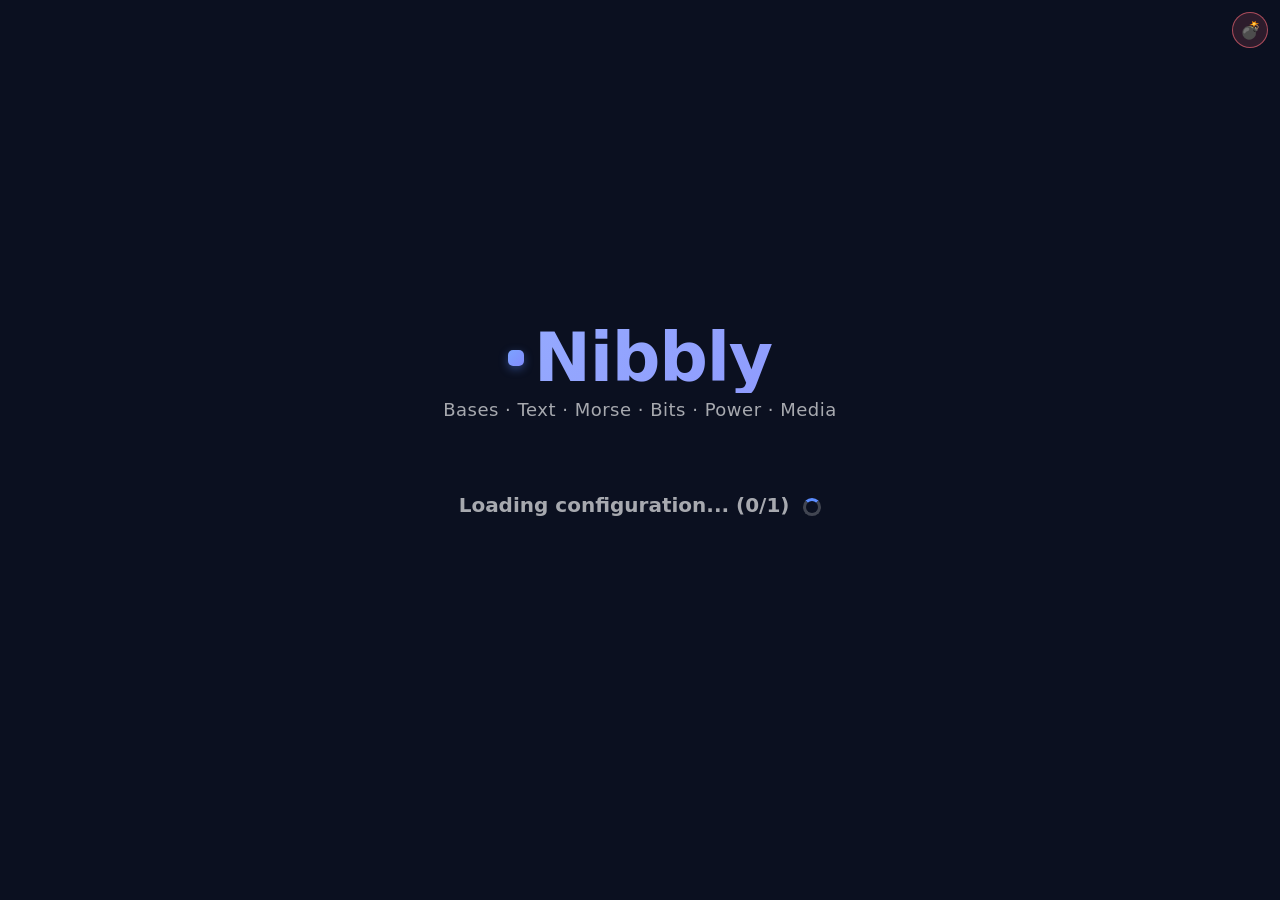
==== commit ea60d961: "Add files via upload" ====
--- a/index.html
+++ b/index.html
@@ -248,10 +248,11 @@
 });
 
 
-const APP_VERSION='2.0.0';
+const APP_VERSION='2.0.1';
 window.__NIBBLY_APP_VERSION=APP_VERSION;
 
 const EXPANSION_BASE='expansions/expansion-pack-1/';
+const EXPANSION_BASE_2='expansions/expansion-pack-2/';
 const PER_FILE_TIMEOUT=15000;
 const OPTIONAL_TIMEOUT=8000;
 const VERIFY_DELAY_MS=1000;
@@ -329,7 +330,10 @@
 css:EXPANSION_BASE+'markdown/markdown.css',optional:true},
 {js:EXPANSION_BASE+'games/games-extras.js',
 css:EXPANSION_BASE+'games/games-extras.css',optional:true},
-{asset:'mus/You Are Nibbled.ogg',assetType:'audio',optional:true,informational:true}
+{asset:'mus/You Are Nibbled.ogg',assetType:'audio',optional:true,informational:true},
+/* ══════════════ EXPANSION PACK 2 ══════════════ */
+{js:EXPANSION_BASE_2+'logic-gates/logic-gates.js',
+css:EXPANSION_BASE_2+'logic-gates/logic-gates.css',optional:true}
 ]
 }
 ];
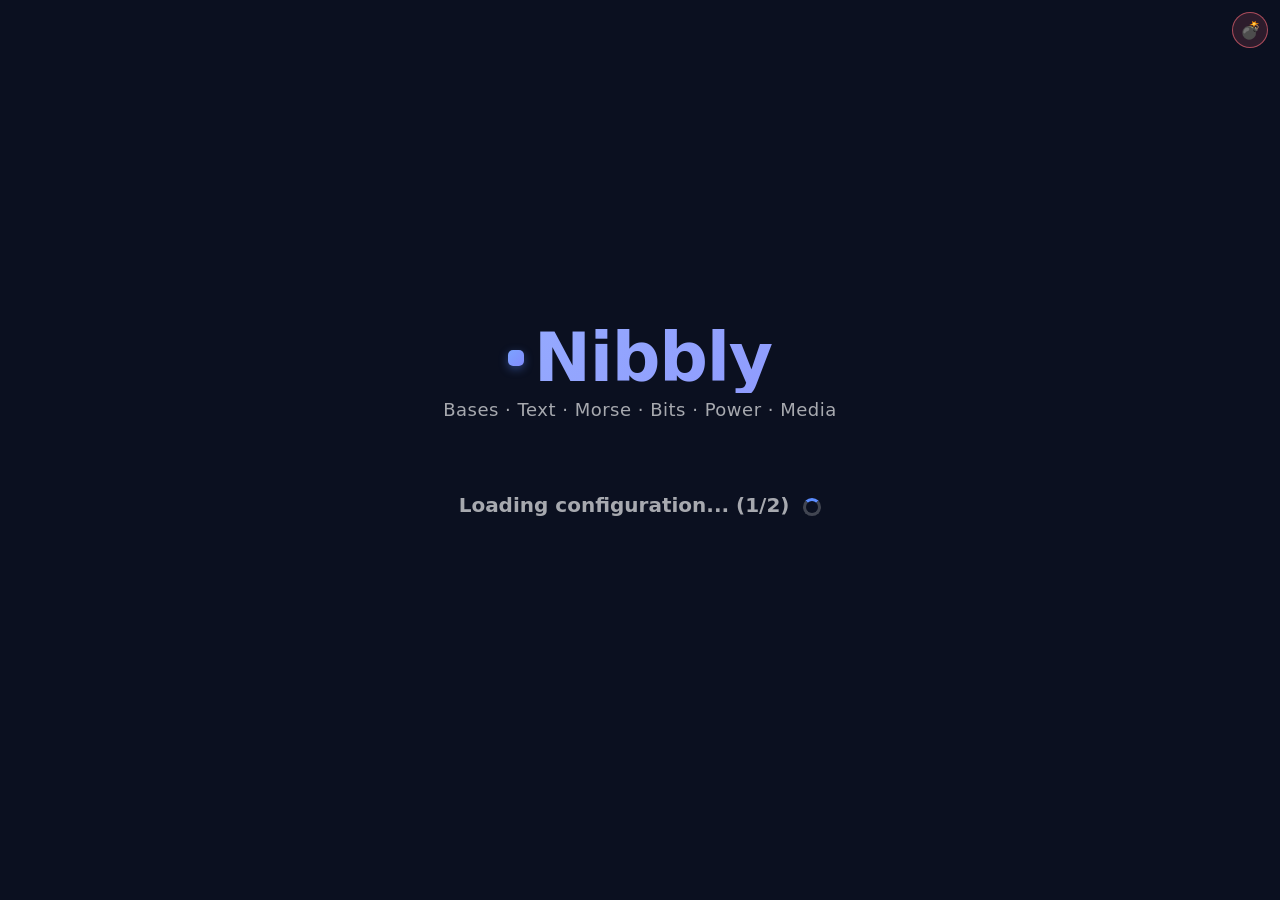
==== commit 47ad7561: "Add files via upload" ====
--- a/index.html
+++ b/index.html
@@ -40,13 +40,15 @@
 --on-surface:#f0f2f8;--on-variant:#a0a8c0;
 --outline:rgba(255,255,255,.15);--bad:#ff6b7a;
 --warn:#ffb020;--good:#22d3a6}
-html{background:var(--bg)}
+
+
+html{background-color:var(--bg)}
 html.error-state{--accent:var(--accent-error);
 --bg:var(--bg-error)}
 
 *,*::before,*::after{box-sizing:border-box}
 html,body{margin:0;padding:0;min-height:100vh}
-body{background:var(--bg);color:var(--on-surface);
+body{background-color:var(--bg);color:var(--on-surface);
 font-family:system-ui,-apple-system,"Segoe UI",Roboto,sans-serif;
 -webkit-font-smoothing:antialiased;
 display:flex;align-items:center;justify-content:center;padding:24px;
@@ -54,23 +56,47 @@
 .nibbly-shell{max-width:720px;width:100%;text-align:center;position:relative;
 transition:max-width .3s ease}
 
-
-.nibbly-title{font-size:clamp(42px,5.5vw,68px);
-font-weight:800;letter-spacing:-1.2px;margin:0 0 6px;
+.nibbly-title{font-size:48px;
+font-size:clamp(42px,5.5vw,68px);
+font-weight:800;
+letter-spacing:-1.2px;
+margin:0 0 6px;
 line-height:1.05;
+
+
+color:#5b8cff !important;
+-webkit-text-fill-color:#5b8cff !important;
+
+transition:opacity .8s ease,transform .8s ease}
+
+
+@supports ((-webkit-background-clip:text) or (background-clip:text)) and (color:color-mix(in srgb,red,blue)){.nibbly-title{background:linear-gradient(135deg,#9cb8ff,#7c8cff);
 background:linear-gradient(135deg,
 color-mix(in srgb,var(--accent) 60%,white),
-color-mix(in srgb,var(--accent) 40%,#a78bfa));
--webkit-background-clip:text;background-clip:text;
-color:transparent;-webkit-text-fill-color:transparent;
-transition:opacity .8s ease,transform .8s ease}
-.nibbly-title .dot{display:inline-block;width:16px;height:16px;border-radius:5px;
+color-mix(in srgb,var(--accent) 40%,#a78bfa)
+);
+-webkit-background-clip:text !important;
+background-clip:text !important;
+color:transparent !important;
+-webkit-text-fill-color:transparent !important}}
+
+.nibbly-title .dot{display:inline-block;
+width:16px;
+height:16px;
+border-radius:5px;
+background:#5b8cff;
+vertical-align:middle;
+margin-right:10px;
+transform:translateY(-4px);
+transition:background .8s ease,box-shadow .8s ease;
+box-shadow:0 3px 10px rgba(91,140,255,.4)}
+
+@supports (color:color-mix(in srgb,red,blue)){.nibbly-title .dot{background:linear-gradient(135deg,#9cb8ff,#7c8cff);
 background:linear-gradient(135deg,
 color-mix(in srgb,var(--accent) 80%,white),
 color-mix(in srgb,var(--accent) 50%,#a78bfa));
-vertical-align:middle;margin-right:10px;transform:translateY(-4px);
-transition:background .8s ease,box-shadow .8s ease;
-box-shadow:0 3px 10px color-mix(in srgb,var(--accent) 40%,transparent)}
+box-shadow:0 3px 10px color-mix(in srgb,var(--accent) 40%,transparent)}}
+
 .nibbly-subtitle{color:var(--on-variant);
 font-size:clamp(13.5px,1.6vw,18px);
 margin:0 0 28px;letter-spacing:.3px;
@@ -126,8 +152,6 @@
 height:22px;
 object-fit:contain}
 
-.boom-btn.icon-ready .nib-vec-icon{filter:none;
-opacity:.55}
 
 .nibbly-error{display:none;margin-top:22px;padding:20px;border-radius:14px;
 border:1px solid color-mix(in srgb,var(--bad) 45%,transparent);
@@ -192,6 +216,14 @@
 .nibbly-shell.app-ready .boom-btn{display:none}
 
 
+html,body{min-height:100vh;
+min-height:100dvh}
+
+
+html.error-state,
+html.error-state body{background-color:var(--bg-error) !important}
+
+
 @media (min-width:900px){body{padding:48px}
 .nibbly-shell{max-width:960px}
 .nibbly-subtitle{margin-bottom:36px;
@@ -248,7 +280,7 @@
 });
 
 
-const APP_VERSION='2.0.1';
+const APP_VERSION='2.0.4';
 window.__NIBBLY_APP_VERSION=APP_VERSION;
 
 const EXPANSION_BASE='expansions/expansion-pack-1/';
@@ -270,7 +302,10 @@
 {
 key:'config',
 label:'Loading configuration...',
-files:[{js:'app/config.js',css:'app/config.css'}]
+files:[
+{js:'app/config.js',css:'app/config.css'},
+{js:'app/dev-commands.js'}
+]
 },
 {
 key:'effects',
@@ -306,6 +341,11 @@
 ]
 },
 {
+key:'version',
+label:'Checking version...',
+files:[{js:'app/version-check.js'}]
+},
+{
 key:'expansion',
 label:'Loading expansion files...',
 files:[
@@ -325,15 +365,18 @@
 css:EXPANSION_BASE+'desktop-ui/desktop.css',optional:true},
 {js:EXPANSION_BASE+'console/console.js',
 css:EXPANSION_BASE+'console/console.css',optional:true},
-{asset:'images/privacy.png',assetType:'image',optional:true,informational:true},
 {js:EXPANSION_BASE+'markdown/markdown.js',
 css:EXPANSION_BASE+'markdown/markdown.css',optional:true},
 {js:EXPANSION_BASE+'games/games-extras.js',
 css:EXPANSION_BASE+'games/games-extras.css',optional:true},
 {asset:'mus/You Are Nibbled.ogg',assetType:'audio',optional:true,informational:true},
-/* ══════════════ EXPANSION PACK 2 ══════════════ */
+
 {js:EXPANSION_BASE_2+'logic-gates/logic-gates.js',
-css:EXPANSION_BASE_2+'logic-gates/logic-gates.css',optional:true}
+css:EXPANSION_BASE_2+'logic-gates/logic-gates.css',optional:true},
+{js:EXPANSION_BASE_2+'flowcharts/flowcharts.js',
+css:EXPANSION_BASE_2+'flowcharts/flowcharts.css',optional:true},
+{js:EXPANSION_BASE_2+'practice/practice.js',
+css:EXPANSION_BASE_2+'practice/practice.css',optional:true},
 ]
 }
 ];
@@ -492,6 +535,7 @@
 lines.push('  NibblyEs:      '+!!window.NibblyEs);
 lines.push('  NibblyLangs:   '+!!window.NibblyLangs);
 lines.push('  NibblyIcons:   '+!!window.NibblyIcons);
+lines.push('  dev:           '+!!window.dev);
 lines.push('');
 lines.push('── Cache API ───────────────────────────────────');
 lines.push('  (loading…)');
@@ -862,6 +906,16 @@
 typeof window.NibblyModules.icons.init==='function');
 }
 
+if(filename==='dev-commands'){
+return!!(window.dev&&window.dev.__ready===true&&
+typeof window.dev.help==='function');
+}
+
+if(filename==='version-check'){
+return!!(window.NibblyVersionCheck&&
+typeof window.NibblyVersionCheck.check==='function');
+}
+
 if(path.indexOf('/langs/')!==-1){
 if(filename==='strings'){
 if(window.NibblyStrings&&
@@ -967,6 +1021,16 @@
 return;
 }
 if(filename==='config'){delete window.NibblyApp;return;}
+
+if(filename==='dev-commands'){
+if(window.dev)delete window.dev;
+return;
+}
+if(filename==='version-check'){
+if(window.NibblyVersionCheck)delete window.NibblyVersionCheck;
+if(window.NibblyModules)delete window.NibblyModules['version-check'];
+return;
+}
 
 if(filename==='main'){
 if(window.NibblyModules){
